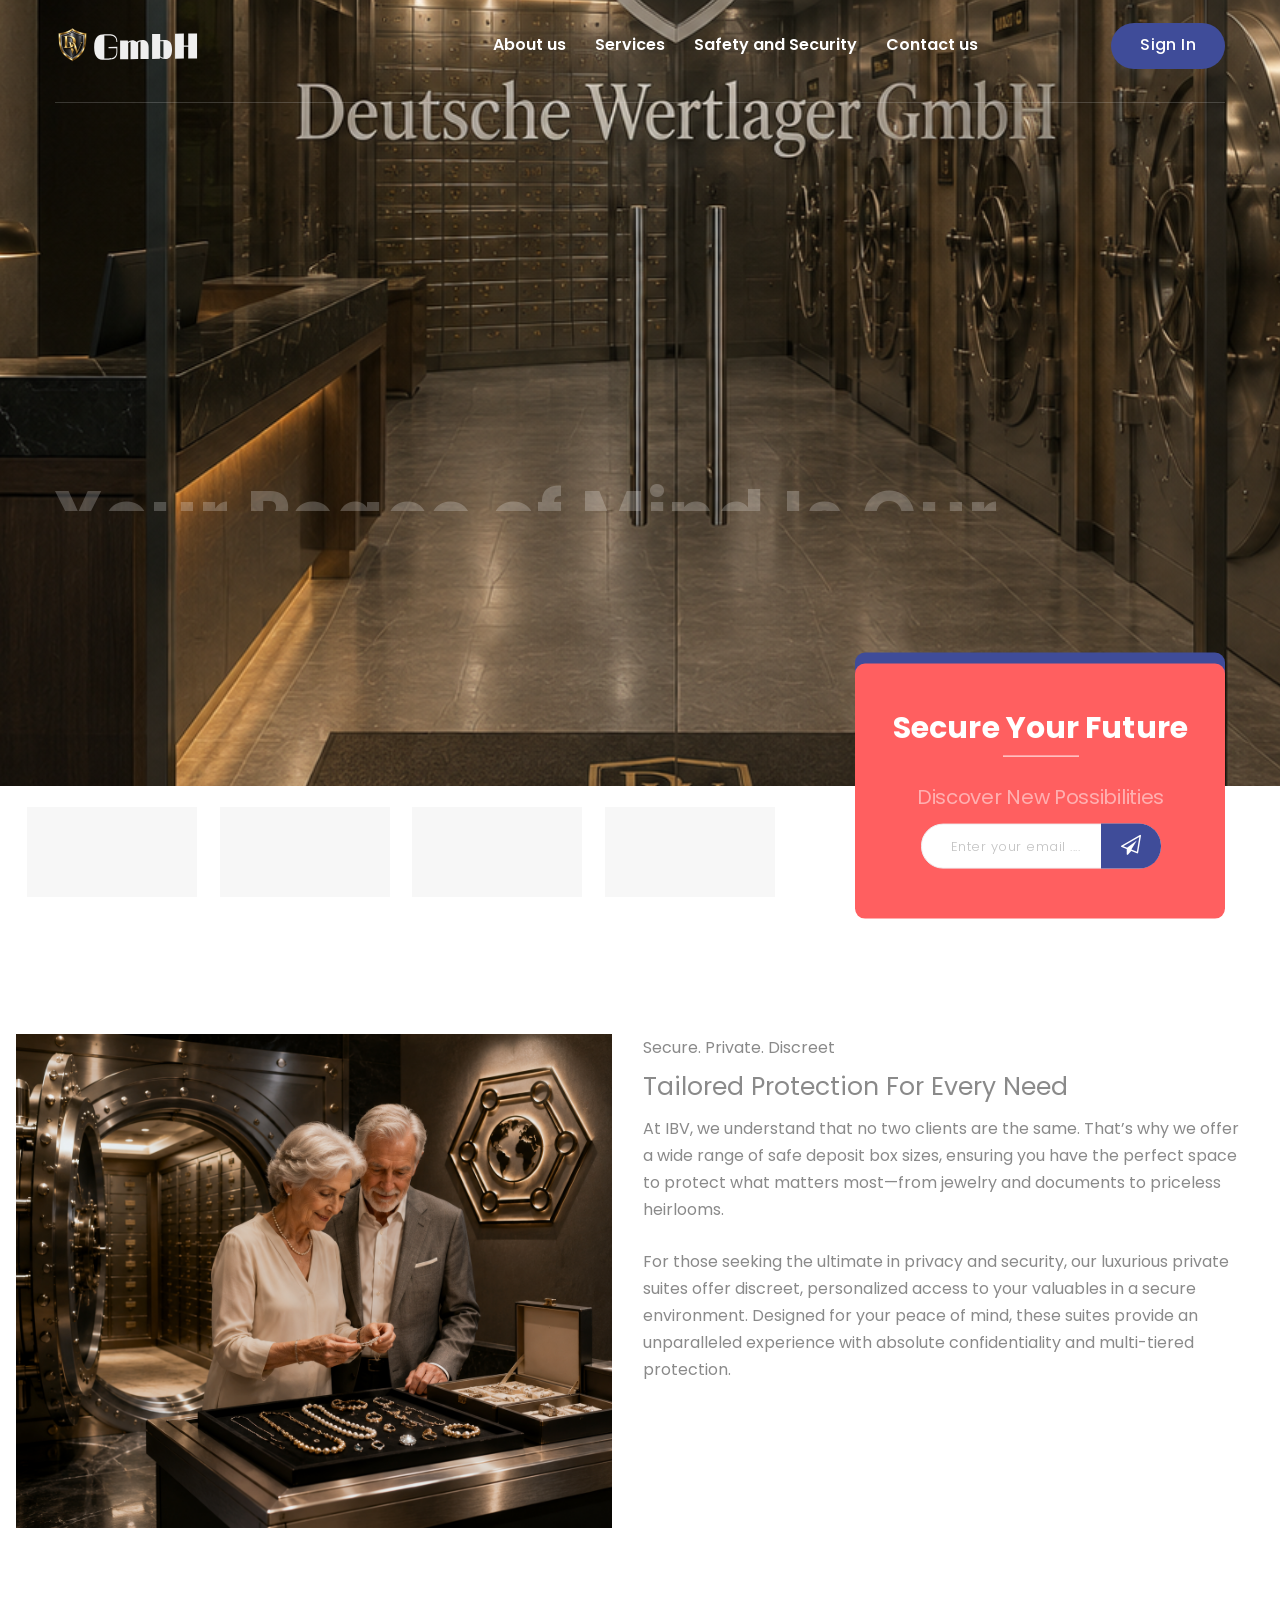
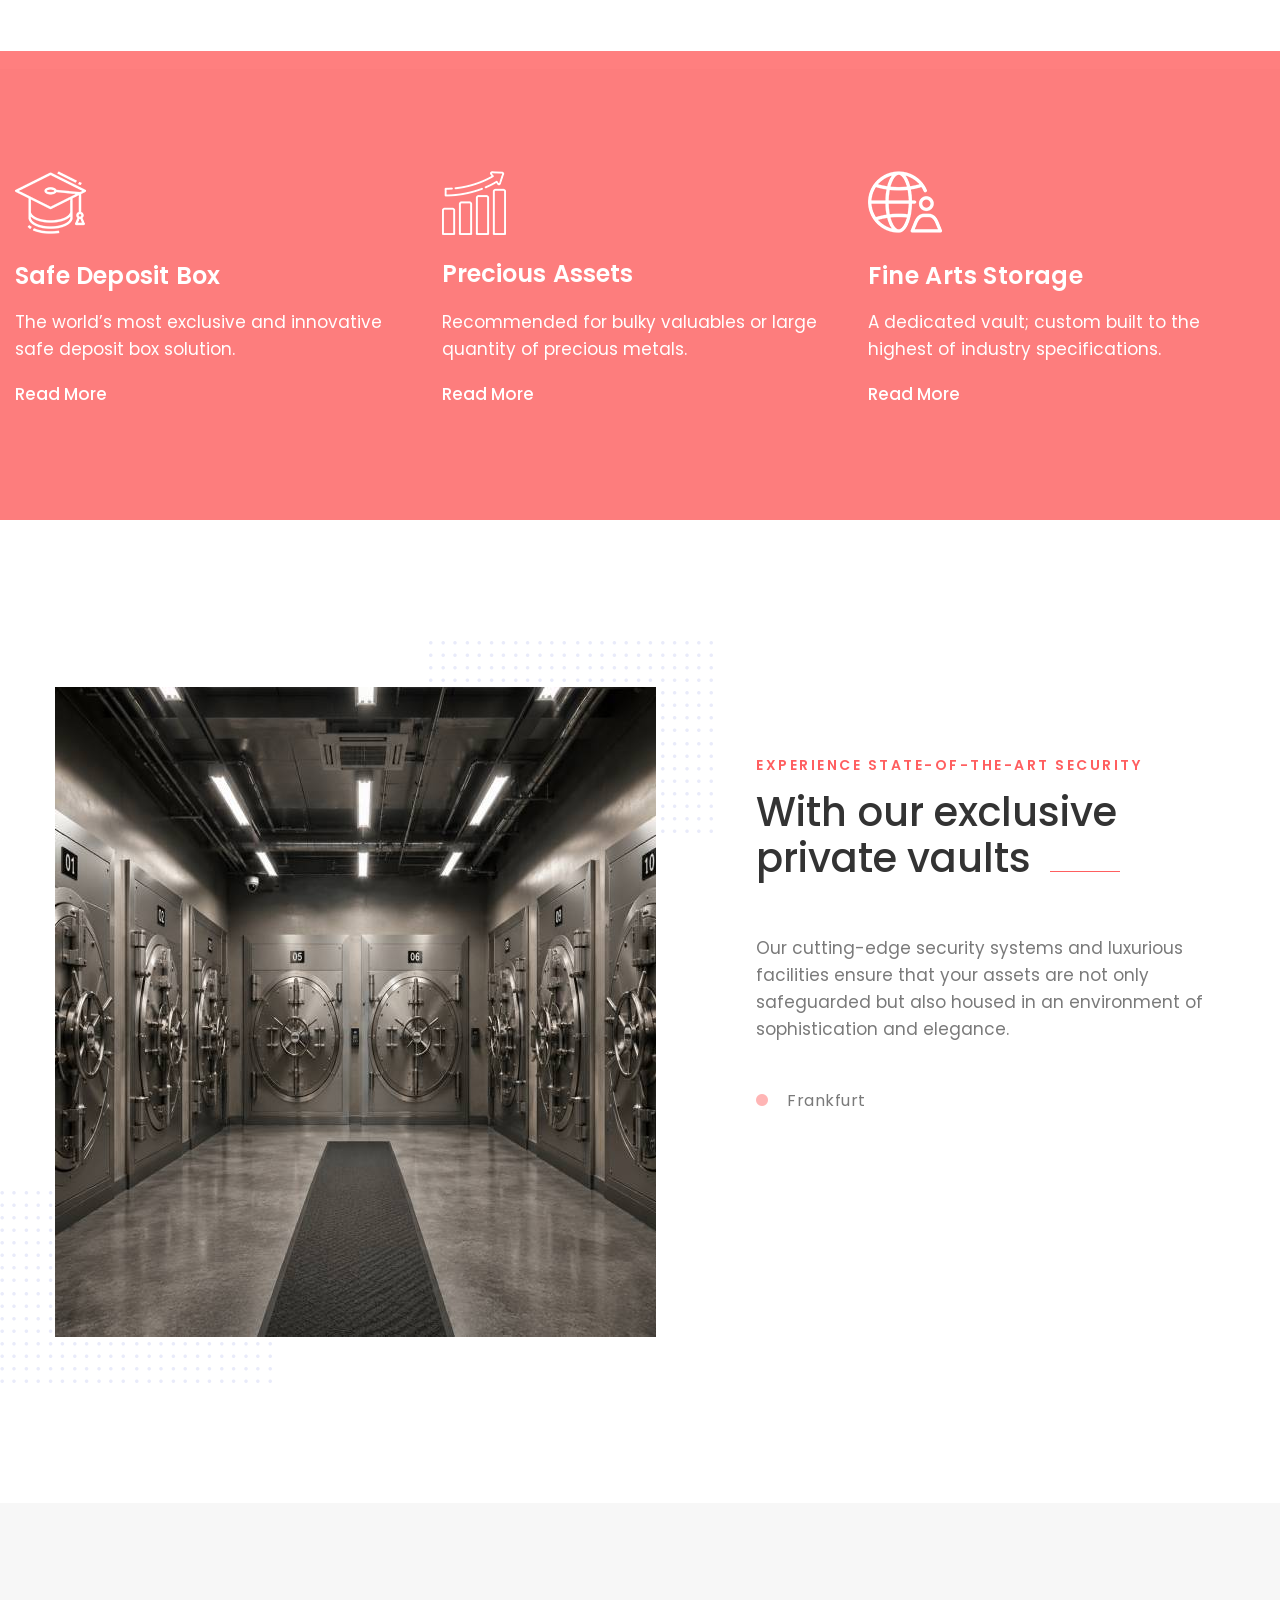
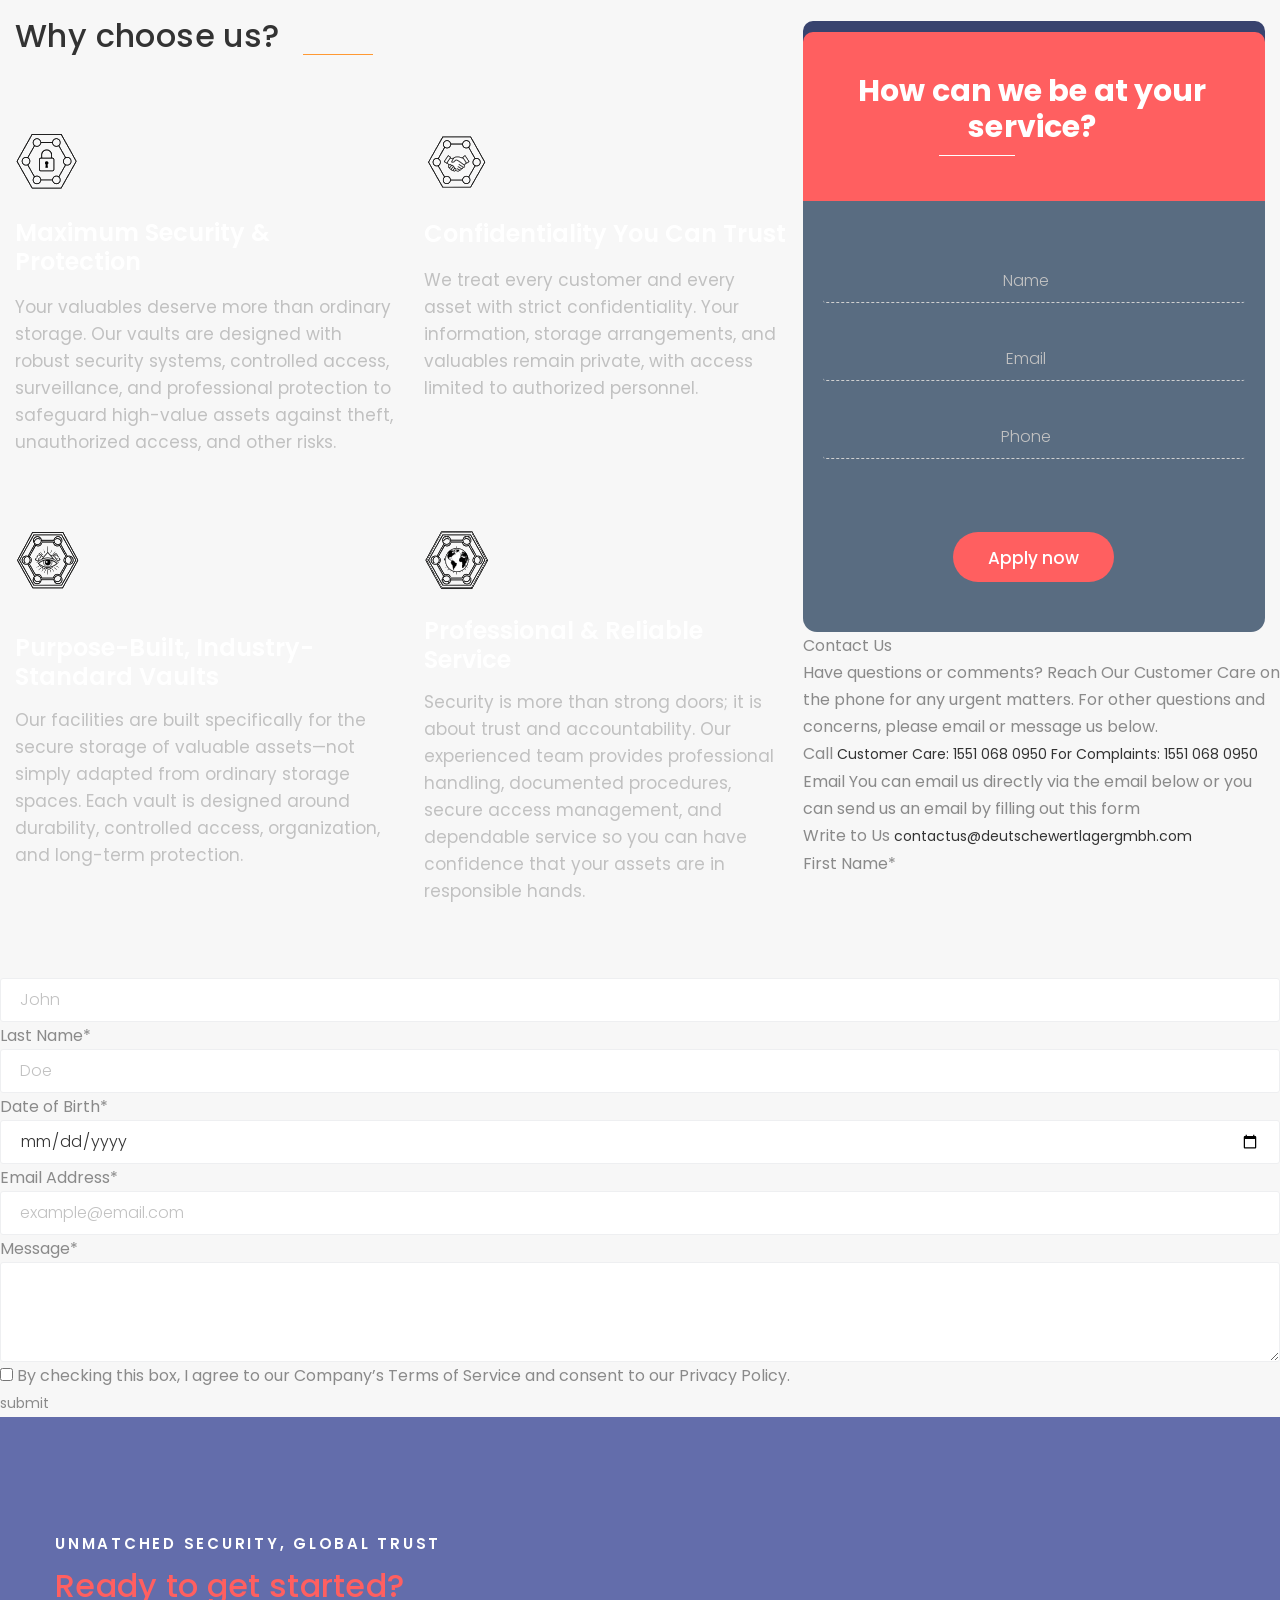
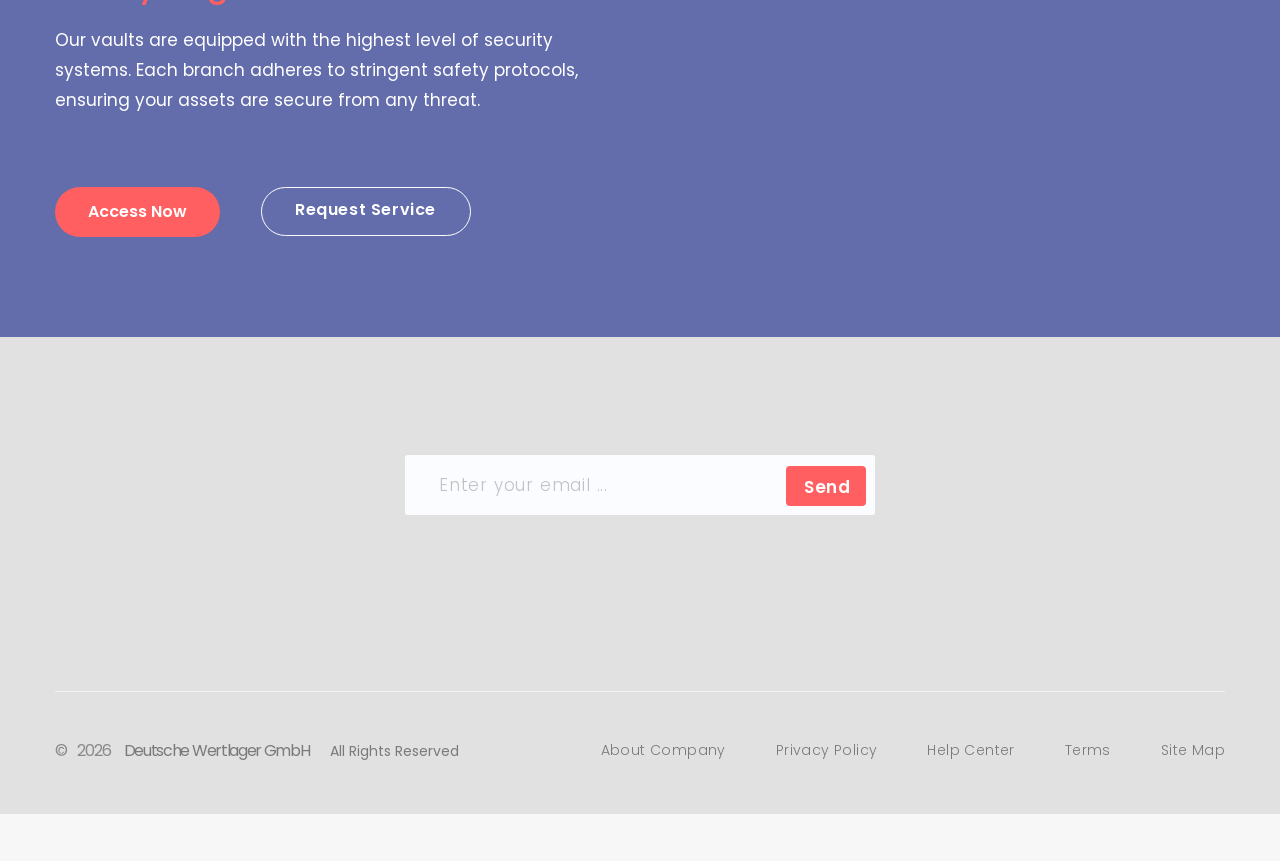
==== index.html @ e593ac98 "Update index.html" ====
<!DOCTYPE html>
<html lang="en">
<head>
    <meta charset="UTF-8">
    <title>Deutsche Wertlager GmbH</title>

    <!-- Mobile Specific Metas-->
    <meta name="viewport" content="width=device-width, initial-scale=1, maximum-scale=1">
    
    <!-- Bootstrap-->
    <link rel="stylesheet" href="stylesheet/bootstrap.css">

    <!-- Template Style-->
    <link rel="stylesheet" href="stylesheet/font-awesome.css"> 
    <link rel="stylesheet" href="stylesheet/animate.css">
    <link rel="stylesheet" href="stylesheet/style.css">
    <link rel="stylesheet" href="stylesheet/shortcodes.css">
    <link rel="stylesheet" href="stylesheet/jquery-fancybox.css">
    <link rel="stylesheet" href="stylesheet/responsive.css">
    <link rel="stylesheet" href="stylesheet/flexslider.css">
    <link rel="stylesheet" href="stylesheet/owl.theme.default.min.css">
    <link rel="stylesheet" href="stylesheet/owl.carousel.min.css">
    <link rel="stylesheet" href="stylesheet/jquery.mCustomScrollbar.min.css">
    
    <link href="icon/favicon.ico" rel="shortcut icon">
    <link rel="stylesheet" href="mine.css">
</head>
<body>
    <div id="loading-overlay">
        <div class="loader"></div>
    </div>
    <div class="wrap-header">
        <header class="header flat-header lh-header header-style1">
            <div class="site-header-inner">
                <div class="container">
                    <div id="logo" class="logo">
                        <a href="index.html"><img src="images/logo/02.png" alt="images"></a>
                    </div>
                    <div class="mobile-button"><span></span></div>
                    <div class="header-menu">
                        <nav id="main-nav" class="main-nav">
                            <ul class="menu">
                                <li><a href="#">About us</a>
                                </li>
                                <li><a href="#services" onclick="menuworks();">Services</a>
                                   
                                </li>
                                <li><a href="#safety" onclick="menuworks();">Safety and Security</a>
                                   
                                </li>
                                <li><a href="#contact" onclick="menuworks();">Contact us</a> 
                                </li>
                                <li style="display: none;"><a href="vault/">Sign in</a> 
                                </li>
                                <li class="nav-sing">
                                    <!-- <a class="sing-in" href="#">Sign In</a> -->
                                    <a class="sing-up" href="vault/" onclick="menuworks();">Sign In</a>
                                </li>
                            </ul>
                        </nav>
                    </div> 
                </div>
            </div>
        </header><!-- header -->
    </div><!-- wrap-header -->
    
    <section class="flat-slider style1 clearfix">
        <div class="rev_slider_wrapper fullwidthbanner-container" >
            <div id="rev-slider1" class="rev_slider fullwidthabanner">
                <ul>
                    <!-- Slide 1 -->
                    <li data-transition="random">
                        <!-- Main Image -->
                        <img src="images/header/02.png" alt="" data-bgposition="center center" data-no-retina>
                        <div class="overlay"></div>

                        <!-- Layers -->
                        <div class="tp-caption tp-resizeme education"
                        data-x="['left','left','left','center']" data-hoffset="['0','4','4','15']"
                        data-y="['middle','middle','middle','middle']" data-voffset="['-113','-80','-70','-70']"
                        data-fontsize="['70','70','50','30']"
                        data-lineheight="['90','90','70','50']"
                        data-width="full"
                        data-height="none"
                        data-whitespace="normal"
                        data-transform_idle="o:1;"
                        data-transform_in="y:[100%];z:0;rX:0deg;rY:0;rZ:0;sX:1;sY:1;skX:0;skY:0;opacity:0;s:2000;e:Power4.easeInOut;" 
                        data-transform_out="y:[100%];s:1000;e:Power2.easeInOut;s:1000;e:Power2.easeInOut;"
                        data-mask_in="x:0px;y:[100%];" 
                        data-mask_out="x:inherit;y:inherit;" 
                        data-start="1000" 
                        data-splitin="none" 
                        data-splitout="none" 
                        data-responsive_offset="on"> <div class="education-text text-white">Your Peace of Mind Is Our Priority</div> </div>

                        <div class="tp-caption tp-resizeme text-white complete text-edukin"
                        data-x="['left','left','left','center']" data-hoffset="['0','4','4','15']"
                        data-y="['middle','middle','middle','middle']" data-voffset="['-22','-5','-10','-10']"
                        data-fontsize="['17','17','15','14']"
                        data-lineheight="['30','30','26','22']"
                        data-width="full"
                        data-height="none"
                        data-whitespace="normal"
                        data-transform_idle="o:1;"
                        data-transform_in="y:[100%];z:0;rX:0deg;rY:0;rZ:0;sX:1;sY:1;skX:0;skY:0;opacity:0;s:2000;e:Power4.easeInOut;" 
                        data-transform_out="y:[100%];s:1000;e:Power2.easeInOut;s:1000;e:Power2.easeInOut;" 
                        data-mask_in="x:0px;y:[100%];" 
                        data-mask_out="x:inherit;y:inherit;" 
                        data-start="1000" 
                        data-splitin="none" 
                        data-splitout="none" 
                        data-responsive_offset="on" 
                        data-paddingright="['550','155','50','2']" ></div>

                        <div class="tp-caption"
                        data-x="['left','left','left','center']" data-hoffset="['0','4','4','15']"
                        data-y="['middle','middle','middle','middle']" data-voffset="['88','80','60','70']"
                        data-width="full"
                        data-height="none"
                        data-whitespace="normal"
                        data-transform_idle="o:1;"
                        data-transform_in="y:[100%];z:0;rX:0deg;rY:0;rZ:0;sX:1;sY:1;skX:0;skY:0;opacity:0;s:2000;e:Power4.easeInOut;" 
                        data-transform_out="y:[100%];s:1000;e:Power2.easeInOut;s:1000;e:Power2.easeInOut;" 
                        data-mask_in="x:0px;y:[100%];" 
                        data-mask_out="x:inherit;y:inherit;" 
                        data-start="1000" 
                        data-splitin="none" 
                        data-splitout="none" 
                        data-responsive_offset="on" 
                        data-paddingtop= "['50','50','50','50']"
                        data-paddingbottom= "['50','50','50','50']"> <a href="vault/" class="btn btn-styl1">Enquire now</a>
                         
                        </div>

                        <div class="tp-caption sl-address"
                            data-x="['left','left','left','center']" data-hoffset="['0','4','4','15']"
                            data-y="['middle','middle','middle','middle']" data-voffset="['325','280','250','200']"
                            data-width="full"
                            data-height="none"
                            data-whitespace="normal"
                            data-transform_idle="o:1;"
                            data-transform_in="y:[100%];z:0;rX:0deg;rY:0;rZ:0;sX:1;sY:1;skX:0;skY:0;opacity:0;s:2000;e:Power4.easeInOut;" 
                            data-transform_out="y:[100%];s:1000;e:Power2.easeInOut;s:1000;e:Power2.easeInOut;" 
                            data-mask_in="x:0px;y:[100%];" 
                            data-mask_out="x:inherit;y:inherit;" 
                            data-start="1000" 
                            data-splitin="none" 
                            data-splitout="none" 
                            data-responsive_offset="on" 
                            data-paddingtop= "['50','50','50','50']"
                            data-paddingbottom= "['50','50','50','50']"> 
                            <a href="vault/" class="text-white sl-phone"><i class="fa fa-phone" aria-hidden="true"></i> +49 155 1068 0950 </a><a href="#" class="text-white sl-email"><i class="fa fa-envelope" aria-hidden="true"></i> contactus@deutschewertlagergmbh.com</a>
                        </div>
                    </li>

                    <!-- Slide 2 -->
                    <li data-transition="random">
                        <!-- Main Image -->
                        <img src="images/header/03.png" alt="" data-bgposition="center center" data-no-retina>
                        <div class="overlay"></div>

                        <!-- Layers -->

                        <div class="tp-caption tp-resizeme education"
                        data-x="['left','left','left','center']" data-hoffset="['0','4','4','15']"
                        data-y="['middle','middle','middle','middle']" data-voffset="['-113','-80','-70','-70']"
                        data-fontsize="['70','70','50','30']"
                        data-lineheight="['90','90','70','50']"
                        data-width="full"
                        data-height="none"
                        data-whitespace="normal"
                        data-transform_idle="o:1;"
                        data-transform_in="y:[100%];z:0;rX:0deg;rY:0;rZ:0;sX:1;sY:1;skX:0;skY:0;opacity:0;s:2000;e:Power4.easeInOut;" 
                        data-transform_out="y:[100%];s:1000;e:Power2.easeInOut;s:1000;e:Power2.easeInOut;"
                        data-mask_in="x:0px;y:[100%];" 
                        data-mask_out="x:inherit;y:inherit;" 
                        data-start="1000" 
                        data-splitin="none" 
                        data-splitout="none" 
                        data-responsive_offset="on"> <div class="education-text text-white">The Diamond Class of Safe Depository Services</div> </div>

                        <div class="tp-caption tp-resizeme text-white complete text-edukin"
                        data-x="['left','left','left','center']" data-hoffset="['0','4','4','15']"
                        data-y="['middle','middle','middle','middle']" data-voffset="['-22','-5','-10','-10']"
                        data-fontsize="['17','17','15','14']"
                        data-lineheight="['30','30','26','22']"
                        data-width="full"
                        data-height="none"
                        data-whitespace="normal"
                        data-transform_idle="o:1;"
                        data-transform_in="y:[100%];z:0;rX:0deg;rY:0;rZ:0;sX:1;sY:1;skX:0;skY:0;opacity:0;s:2000;e:Power4.easeInOut;" 
                        data-transform_out="y:[100%];s:1000;e:Power2.easeInOut;s:1000;e:Power2.easeInOut;" 
                        data-mask_in="x:0px;y:[100%];" 
                        data-mask_out="x:inherit;y:inherit;" 
                        data-start="1000" 
                        data-splitin="none" 
                        data-splitout="none" 
                        data-responsive_offset="on" 
                        data-paddingright="['550','155','50','2']" >     </div>

                        <div class="tp-caption"
                        data-x="['left','left','left','center']" data-hoffset="['0','4','4','15']"
                        data-y="['middle','middle','middle','middle']" data-voffset="['88','80','60','70']"
                        data-width="full"
                        data-height="none"
                        data-whitespace="normal"
                        data-transform_idle="o:1;"
                        data-transform_in="y:[100%];z:0;rX:0deg;rY:0;rZ:0;sX:1;sY:1;skX:0;skY:0;opacity:0;s:2000;e:Power4.easeInOut;" 
                        data-transform_out="y:[100%];s:1000;e:Power2.easeInOut;s:1000;e:Power2.easeInOut;" 
                        data-mask_in="x:0px;y:[100%];" 
                        data-mask_out="x:inherit;y:inherit;" 
                        data-start="1000" 
                        data-splitin="none" 
                        data-splitout="none" 
                        data-responsive_offset="on" 
                        data-paddingtop= "['50','50','50','50']"
                        data-paddingbottom= "['50','50','50','50']"> <a href="vault/" class="btn btn-styl1">Read More</a> 
                        <!-- <a href="#" class="btn btn-styl2"><i class="fa fa-play" aria-hidden="true"></i></a> -->
                    </div>

                        <div class="tp-caption sl-address"
                        data-x="['left','left','left','center']" data-hoffset="['0','4','4','15']"
                        data-y="['middle','middle','middle','middle']" data-voffset="['325','280','250','200']"
                        data-width="full"
                        data-height="none"
                        data-whitespace="normal"
                        data-transform_idle="o:1;"
                        data-transform_in="y:[100%];z:0;rX:0deg;rY:0;rZ:0;sX:1;sY:1;skX:0;skY:0;opacity:0;s:2000;e:Power4.easeInOut;" 
                        data-transform_out="y:[100%];s:1000;e:Power2.easeInOut;s:1000;e:Power2.easeInOut;" 
                        data-mask_in="x:0px;y:[100%];" 
                        data-mask_out="x:inherit;y:inherit;" 
                        data-start="1000" 
                        data-splitin="none" 
                        data-splitout="none" 
                        data-responsive_offset="on" 
                        data-paddingtop= "['50','50','50','50']"
                        data-paddingbottom= "['50','50','50','50']"> <a href="#" class="text-white sl-phone"><i class="fa fa-phone" aria-hidden="true"></i> +91 254 785 587</a><a href="#" class="text-white sl-email"><i class="fa fa-envelope" aria-hidden="true"></i> contactus@deutschewertlagergmbh.com</a></div>
                    </li>
                </ul>
            </div>
        </div> 
    </section><!-- flat-slider -->
    <section class="partner-clients partner-clients-style1"> 
        <div class="container">
            <div class="row">
                <div class="col-lg-8 col-md-12">
                    <div class="slide-client owl-carousel" data-auto="false" data-item="4" data-nav="false" data-dots="false" data-gap="0">
                        <ul>
                            <li><img src="images/home1/01.png" alt="images"></li>
                        </ul>
                        <ul>
                            <li><img src="images/home1/02.png" alt="images"></li>
                        </ul>
                        <ul>
                            <li><img src="images/home1/03.png" alt="images"></li>
                        </ul>
                        <ul>
                            <li><img src="images/home1/04.png" alt="images"></li>
                        </ul>
                    </div>
                </div>
                <div class="col-lg-4 col-md-12">
                    <div class="iconbox-style1">
                        <div class="apply-admission">
                            <div class="apply-admission-wrap type2 bd-type1">
                                <div class="apply-admission-inner">
                                    <h2 class="title text-center">
                                        <span>Secure Your Future</span>
                                    </h2>
                                    <div class="caption text-center">
                                        Discover New Possibilities
                                    </div>
                                    <div class="apply-sent apply-sent-style1">
                                        <form action="#" class="form-sent">
                                            <input type="text" placeholder="Enter your email ....">
                                            <button class="sent-button bg-cl3f4c99">
                                                <i class="fa fa-paper-plane-o" aria-hidden="true"></i>
                                            </button>
                                        </form>
                                    </div>
                                </div>
                            </div>
                        </div>
                    </div>
                </div>
            </div>
        </div>
    </section><!-- partner-clients -->

    <!-- GOD SECTION 1 -->
    <section class="online-courses online-courses-style1" id="services">
        <div class="clxHolder">
            <div class="twoBX" id="idimg_1">
                <span></span>
            </div>

            <div class="twoBX">
                <div id="twoID_1">
                    <span>Secure. Private. Discreet</span>
                </div>
                <div id="twoID_2">
                    <span>Tailored Protection For Every Need</span>
                </div>
                <div id="twoID_3">
                    <p>
                        At IBV, we understand that no two clients are the same. That’s why we offer a wide range of safe deposit box sizes, ensuring you have the perfect space to protect what matters most—from jewelry and documents to priceless heirlooms.
                    </p>

                    <p>
                        For those seeking the ultimate in privacy and security, our luxurious private suites offer discreet, personalized access to your valuables in a secure environment. Designed for your peace of mind, these suites provide an unparalleled experience with absolute confidentiality and multi-tiered protection.
                    </p>
                </div>
                
            </div>
        </div>

    </section>
    
    
    <!-- online-courses -->
    <section class="flat-services style1 parallax parallax1 clearfix">
        <div class="section-overlay"></div>
        <div class="container-fluid">
            <div class="row">
                <div class="col-lg-4">
                    <div class="services-content-box themesflat-content-box" data-padding="0% 30% 0% 0%" data-mobipadding="0% 0% 0% 0%" data-smobipadding="0% 0% 0% 0%">
                        <div class="flat-imagebox imagebox-services style1">
                            <div class="imagebox-content">
                                <img src="images/home1/13.png" alt="images">
                                <h5 class="text-one text-white">Safe Deposit Box</h5>
                                <p class="text-white">
                                    The world’s most exclusive and innovative safe deposit box solution.
                                </p>
                                <div class="read-more">
                                    <a href="vault/">Read More</a>
                                </div>
                            </div>
                        </div>
                    </div>
                </div>
                <div class="col-lg-4">
                    <div class="services-content-box themesflat-content-box" data-padding="0% 15% 0% 16%" data-mobipadding="0% 0% 0% 0%" data-smobipadding="0% 0% 0% 0%">
                        <div class="flat-imagebox imagebox-services style1">
                            <div class="imagebox-content">
                                <img src="images/home1/14.png" alt="images">
                                <h5 class="text-two text-white">Precious Assets</h5>
                                <p class="text-white">
                                    Recommended for bulky valuables or large quantity of precious metals.
                                </p>
                                <div class="read-more">
                                    <a href="vault/">Read More</a>
                                </div>
                            </div>
                        </div>
                    </div>
                </div>
                <div class="col-lg-4">
                    <div class="services-content-box themesflat-content-box" data-padding="0% 0% 0% 30.5%" data-mobipadding="0% 0% 0% 0%" data-smobipadding="0% 0% 0% 0%">
                        <div class="flat-imagebox imagebox-services style1">
                            <div class="imagebox-content">
                                <img src="images/home1/15.png" alt="images">
                                <h5 class="text-three text-white">Fine Arts Storage</h5>
                                <p class="text-white">
                                    A dedicated vault; custom built to the highest of industry specifications.
                                </p>
                                <div class="read-more">
                                    <a href="vault/">Read More</a>
                                </div>
                            </div>
                        </div>
                    </div>
                </div>
            </div>
        </div>
    </section><!-- flat-services -->
    <section class="flat-introduce flat-introduce-style1 clearfix">
        <div class="container">
            <div class="col-left">
                <div class="videobox">
                    <a class="">
                        <img src="images/home1/5.jpg" alt="images">
                    </a>
                    <div class="elip-top">
                        <img src="images/home1/42.png" alt="images">
                    </div>
                    <div class="elip-bottom">
                        <img src="images/home1/42.png" alt="images">
                    </div>
                </div>
            </div>
            <div class="col-right" id="safety">
                <div class="content-introduce content-introduce-style1">
                    <div class="title-section">
                        <p class="sub-title lt-sp25">Experience State-of-the-art Security</p>
                        <div class="flat-title larger heading-type1">With our exclusive private vaults</div>
                    </div>
                    <div class="content-introduce-inner">
                        <p>
                            Our cutting-edge security systems and luxurious facilities ensure that your assets are not only 
                            safeguarded but also housed in an environment of sophistication and elegance.
                        </p>
                        <div class="content-list">
                            <ul>
                                <li>
                                    <span class="text">
                                        Frankfurt
                                    </span>
                                </li>
                                </li>
                            </ul>
                        </div>
                    </div>
                </div>
            </div>
        </div>
    </section><!-- flat-introduce -->
    <section class="flat-benefit style1 clearfix" id="sec1" style="background-color: #333333;">
        <div class="container-fluid">
            <div class="col-benefit-left">
                <div class="wrap-inconbox-benefit">
                    <div class="title-section">
                        <div class="flat-title small heading-type2 text-black">Why choose us?</div>
                    </div>
                    <div class="iconbox-benefit iconbox-benefit-style1">
                        <div class="row">
                            <div class="col-lg-6 col-md-6 col-sm-6 col-sx-12">
                                <div class="themesflat-content-box" data-padding="0% 4% 0% 0%" data-sdesktoppadding="0% 0% 0% 0%" data-ssdesktoppadding="0% 0% 0% 0%"data-mobipadding="0% 0% 0% 0%" data-smobipadding="0% 0% 0% 0%">
                                    <div class="iconbox">
                                        <div class="iconbox-icon">
                                            <img src="images/home1/18.png" alt="images">
                                        </div>
                                        <div class="iconbox-content img-one">
                                            <h3>
                                                <a href="#">Maximum Security & Protection</a>
                                            </h3>
                                            <p>
                                                Your valuables deserve more than ordinary storage. Our vaults are 
                                                designed with robust security systems, controlled access, surveillance, 
                                                and professional protection to safeguard high-value assets against theft, 
                                                unauthorized access, and other risks.
                                            </p>
                                        </div>
                                    </div>
                                </div>
                            </div>
                            <div class="col-lg-6 col-md-6 col-sm-6 col-sx-12">
                                <div class="themesflat-content-box" data-padding="0% 4% 0% 0%" data-sdesktoppadding="0% 15px 0% 0%" data-ssdesktoppadding="0% 15px 0% 0%"data-mobipadding="0% 0% 0% 0%" data-smobipadding="0% 0% 0% 0%">
                                    <div class="iconbox">
                                        <div class="iconbox-icon">
                                            <img src="images/home1/19.png" alt="images">
                                        </div>
                                        <div class="iconbox-content img-two">
                                            <h3>
                                                <a href="#">Confidentiality You Can Trust</a>
                                            </h3>
                                            <p>
                                                We treat every customer and every asset with strict confidentiality. Your information, storage arrangements, and valuables remain private, with access limited to authorized personnel.
                                            </p>
                                        </div>
                                    </div>
                                </div>
                            </div>
                            <div class="col-lg-6 col-md-6 col-sm-6 col-sx-12">
                                <div class="themesflat-content-box" data-padding="0% 4% 0% 0%" data-sdesktoppadding="0% 0% 0% 0%" data-ssdesktoppadding="0% 0% 0% 0%"data-mobipadding="0% 0% 0% 0%" data-smobipadding="0% 0% 0% 0%">
                                    <div class="iconbox">
                                        <div class="iconbox-icon">
                                            <img src="images/home1/20.png" alt="images">
                                        </div>
                                        <div class="iconbox-content img-three">
                                            <h3>
                                                <a href="#">Purpose-Built, Industry-Standard Vaults</a>
                                            </h3>
                                            <p>
                                                Our facilities are built specifically for the secure storage of valuable assets—not simply adapted from ordinary storage spaces. Each vault is designed around durability, controlled access, organization, and long-term protection.
                                            </p>
                                        </div>
                                    </div>
                                </div>
                            </div>
                            <div class="col-lg-6 col-md-6 col-sm-6 col-sx-12">
                                <div class="themesflat-content-box" data-padding="0% 4% 0% 0%" data-sdesktoppadding="0% 15px 0% 0%" data-ssdesktoppadding="0% 15px 0% 0%"data-mobipadding="0% 0% 0% 0%" data-smobipadding="0% 0% 0% 0%">
                                    <div class="iconbox">
                                        <div class="iconbox-icon">
                                            <img src="images/home1/21.png" alt="images">
                                        </div>
                                        <div class="iconbox-content img-four">
                                            <h3>
                                                <a href="#">Professional & Reliable Service</a>
                                            </h3>
                                            <p>
                                                Security is more than strong doors; it is about trust and accountability. Our experienced team provides professional handling, documented procedures, secure access management, and dependable service so you can have confidence that your assets are in responsible hands.
                                            </p>
                                        </div>
                                    </div>
                                </div>
                            </div>
                        </div>
                    </div>
                </div>
            </div>
            <div class="col-benefit-right">
               
                <div class="apply-admission bg-apply-type1">
                    <div class="apply-admission-wrap type3 bd-type2">
                        <div class="apply-admission-inner">
                            <h2 class="title text-center">
                                <span>How can we be at your service?</span>
                            </h2>
                        </div>
                    </div>
                    <div class="form-apply">
                        <div class="section-overlay183251"></div>
                        <form action="#" class="apply-now">
                            <ul>
                                <li><input type="search" placeholder="Name"></li>
                                <li><input type="search" placeholder="Email"></li>
                                <li><input type="search" placeholder="Phone"></li>
                            </ul>
                            <div class="btn-50 hv-border text-center">
                                <button class="btn bg-clff5f60">
                                    Apply now
                                </button>
                            </div>
                        </form>  
                    </div>
                </div>
            </div>
        </div>


   <br><br>
   <section id="contact">
        <div id="contact_section" class="mont_font">
            <div class="csBX2">
            <div class="contactHolder">
                <div class="ccSectionTitle">
                    <span>Contact Us</span>
                </div>
                <div id="contact_description">
                    <span>
                        Have questions or comments? Reach Our Customer Care on the phone for 
                        any urgent matters. For other questions and concerns, please email or 
                        message us below.
                    </span>
                </div>
                <div id="contact_call">
                    <span class="ccbldTXT">
                        Call
                    </span>
                    <span>
                        <a href="tel:+4915510680950">
                            Customer Care: 1551 068 0950
                        </a>
                    </span>
                    <span>
                        <a href="tel:+4915510680950">
                            For Complaints: 1551 068 0950
                        </a>
                    </span>
                    <br>
                    <span class="ccbldTXT">
                        Email
                    </span>
                    <span>
                        You can email us directly via the email below or you can 
                        send us an email by filling out this form
                    </span>
                    <br>
                    <span class="ccbldTXT">
                        Write to Us
                    </span>
                    <span>
                        <a href="mailto:contactus@deutschewertlagergmbh.com">
                            contactus@deutschewertlagergmbh.com
                        </a>
                    </span>

                </div>
            </div>
                
            </div>
            <div class="csBX2">
                <div class="contactHolder">
                    <div class="chBX">
                        <div class="inputBX">
                            <label for="fname">First Name*</label>
                            <input type="text" placeholder="John">
                        </div>
                        <div class="inputBX" id="ln">
                            <label for="fname">Last Name*</label>
                            <input type="text" placeholder="Doe">
                        </div>
                    </div>

                    <div class="chBX">
                            <label for="dob">Date of Birth*</label>
                            <input type="date" placeholder="mm/dd/yyyy">
                    </div>

                    <div class="chBX">
                            <label for="fname">Email Address*</label>
                            <input type="email" placeholder="example@email.com">
                    </div>

                    <div class="chBX">
                            <label for="fname">Message*</label>
                            <textarea id="guideContainer-rootPanel-panel_894806121-guidetextbox___widget" autocomplete="off" name="guideContainer-rootPanel-panel_894806121-guidetextbox___jqName" style="position: relative;" placeholder="" aria-describedby="guideContainer-rootPanel-panel_894806121-guidetextbox___widget_desc" tabindex="0" aria-label="Message*" aria-required="true" aria-multiline="true"></textarea>
                    </div>

                    <div class="checkboxx">
                        <input type="checkbox">
                        <span id="chckbx">
                            By checking this box, I agree to our Company’s 
                            Terms of Service and consent to our
                            Privacy Policy.
                        </span>
                    </div>

                    <div class="chBX">
                        <a class="chBXBTN">submit</a>
                    </div>  

                    
                </div>
            </div>
        </div>
     </section>

    <section class="quick-link quick-link-style1 parallax parallax2">
        <div class="section-overlay"></div>
        <div class="container">
            <div class="row">
                <div class="col-lg-7">
                    <div class="wrap-link-left">
                        <div class="caption lt-sp275">
                            Unmatched Security, Global Trust
                        </div>
                        <div class="heading-lf lt-sp03">
                            Ready to get started?
                        </div>
                        <p>
                            Our vaults are equipped with the highest level of security systems. Each branch adheres to stringent safety protocols, ensuring your assets are secure from any threat.
                        </p>
                        <div class="btn-apply-link">
                            <ul>
                                <li>
                                    <a class="btn btn-apply bg-clff5f60" href="vault/">Access now</a>
                                </li>
                                <li>
                                    <a class="btn btn-request lt-sp06" href="vault/">Request Service</a>
                                </li>
                            </ul>
                        </div>
                    </div>
                </div>
            </div>
        </div>
    </section><!-- quick-link -->
    <footer id="footer" class="footer-type1">
        <div class="form-send-email">
            <div class="container">                
                <form action="#" class="form-send">
                    <input type="search" placeholder="Enter your email ...">
                    <button class="btn send-button bg-clff5f60">
                        Send
                    </button>
                </form>                
            </div>
        </div>
        <div id="footer-widget">
            <div class="container">
               
            </div>
        </div>
        <div id="bottom" class="bottom-type1 clearfix has-spacer">
            <div id="bottom-bar-inner" class="container">
                <div class="bottom-bar-inner-wrap">
                    <div class="bottom-bar-content">
                        <div id="copyright">
                            © 
                            <span class="text-year">
                                2026
                            </span>
                            <span class="text-name">
                                Deutsche Wertlager GmbH
                            </span>
                            <span class="license">
                                <a href="#">All Rights Reserved</a>
                            </span>
                        </div>
                    </div>
                    <div class="bottom-bar-menu">
                        <ul class="bottom-nav">
                            <li class="menu-item"><a href="#">About Company</a></li>
                            <li class="menu-item"><a href="#">Privacy Policy</a></li>
                            <li class="menu-item"><a href="#">Help Center</a></li>
                            <li class="menu-item"><a href="#">Terms</a></li>
                            <li class="menu-item"><a href="#">Site Map</a></li>
                        </ul>
                    </div>
                </div>
            </div>
        </div>
        <a id="scroll-top" class="show"></a>
    </footer><!-- footer -->
    
    <script src="javascript/jquery.min.js"></script>
    <script src="javascript/rev-slider.js"></script>
    <script src="javascript/plugins.js"></script>
    <script src="javascript/jquery-countTo.js"></script>
    <script src="javascript/jquery-ui.js"></script>
    <script src="javascript/jquery-fancybox.js"></script>
    <script src="javascript/flex-slider.min.js"></script>
    <script src="javascript/scroll-img.js"></script>
    <script src="javascript/owl.carousel.min.js"></script>
    <script src="javascript/jquery.mCustomScrollbar.concat.min.js"></script>
    <script src="javascript/parallax.js"></script>
    <script src="javascript/jquery-isotope.js"></script>
    <script src="javascript/equalize.min.js"></script>
    <script src="javascript/main.js"></script>
    <script src="mine.js"></script>

    <!-- slider -->
    <script src="rev-slider/js/jquery.themepunch.tools.min.js"></script>
    <script src="rev-slider/js/jquery.themepunch.revolution.min.js"></script>

    <!-- Load Extensions only on Local File Systems ! The following part can be removed on Server for On Demand Loading -->
    <script src="rev-slider/js/extensions/extensionsrevolution.extension.actions.min.js"></script>
    <script src="rev-slider/js/extensions/extensionsrevolution.extension.carousel.min.js"></script>
    <script src="rev-slider/js/extensions/extensionsrevolution.extension.kenburn.min.js"></script>
    <script src="rev-slider/js/extensions/extensionsrevolution.extension.layeranimation.min.js"></script>
    <script src="rev-slider/js/extensions/extensionsrevolution.extension.migration.min.js"></script>
    <script src="rev-slider/js/extensions/extensionsrevolution.extension.navigation.min.js"></script>
    <script src="rev-slider/js/extensions/extensionsrevolution.extension.parallax.min.js"></script>
    <script src="rev-slider/js/extensions/extensionsrevolution.extension.slideanims.min.js"></script>
    <script src="rev-slider/js/extensions/extensionsrevolution.extension.video.min.js"></script>

</body>
</html>
---- stylesheet/style.css ----
/**
* hover
* button
* mobile-button
* mobile navigation
* box-shadow
* pd
* mg
* letter-spacing
* bg-color
* color
* overlay
* loading-overlay
* parallax
* header
* top-bar
* flat-slider
* menu
* sub-menu
* blog
* footer
* bottom
* blog-single
* home1
* home2
* home3
* home4
* home5
* about
* course-list
* course-grid
* course-single
*/

@import url('https://fonts.googleapis.com/css?family=Poppins:100,100i,200,200i,300,300i,400,400i,500,500i,600,600i,700,700i,800,800i,900,900i');
@import url('font-awesome.css');
@font-face {
  font-family: 'icomoon';
  src:  url('../fonts/icomoon.eot?rn6xjl');
  src:  url('../fonts/icomoon.eot?rn6xjl#iefix') format('embedded-opentype'),
    url('../fonts/icomoon.ttf?rn6xjl') format('truetype'),
    url('../fonts/icomoon.woff?rn6xjl') format('woff'),
    url('../fonts/icomoon.svg?rn6xjl#icomoon') format('svg');
  font-weight: normal;
  font-style: normal;
}

[class^="icon-"], [class*=" icon-"] {
  /* use !important to prevent issues with browser extensions that change fonts */
  font-family: 'icomoon' !important;
  speak: none;
  font-style: normal;
  font-weight: normal;
  font-variant: normal;
  text-transform: none;
  line-height: 1;

  /* Better Font Rendering =========== */
  -webkit-font-smoothing: antialiased;
  -moz-osx-font-smoothing: grayscale;
}

.icon-icons8-list-filled-480:before {
  content: "\e90f";
}
.icon-icons8-grid-view-480:before {
  content: "\e910";
}
.icon-space-shuttle:before {
  content: "\e900";
}
.icon-social-sciences-faculty:before {
  content: "\e901";
}
.icon-rising:before {
  content: "\e902";
}
.icon-instruction:before {
  content: "\e903";
}
.icon-graduation-hat:before {
  content: "\e904";
}
.icon-certificate:before {
  content: "\e905";
}
.icon-icons8-delete-100:before {
  content: "\e906";
}
.icon-agreement:before {
  content: "\e907";
}
.icon-right-arrow:before {
  content: "\e908";
}
.icon-left-arrow:before {
  content: "\e909";
}
.icon-link:before {
  content: "\e90a";
}
.icon-icons8-planner-100:before {
  content: "\e90b";
}
.icon-icons8-stopwatch-100:before {
  content: "\e90c";
}
.icon-icons8-get-quote-filled-100:before {
  content: "\e90d";
}
.icon-icons8-marker-100:before {
  content: "\e90e";
}

/* Reset
-------------------------------------------------------------- */
html {
overflow-y: scroll;
-webkit-text-size-adjust: 100%;
-ms-text-size-adjust: 100%
}

body {
    line-height: 1;
    -webkit-font-smoothing: antialiased;
    -webkit-text-size-adjust: 100%;
    -ms-text-size-adjust: 100%;
}

a,abbr,acronym,address,applet,article,aside,audio,b,big,blockquote,body,caption,canvas,center,cite,code,dd,del,details,dfn,dialog,div,dl,dt,em,embed,fieldset,figcaption,figure,form,footer,header,hgroup,h1,h2,h3,h4,h5,h6,html,i,iframe,img,ins,kbd,label,legend,li,mark,menu,nav,object,ol,output,p,pre,q,ruby,s,samp,section,small,span,strike,strong,sub,summary,sup,tt,table,tbody,textarea,tfoot,thead,time,tr,th,td,u,ul,var,video {
    font-family: inherit;
    font-size: 100%;
    font-weight: inherit;
    font-style: inherit;
    vertical-align: baseline;
    margin: 0;
    padding: 0;
    border: 0;
    outline: 0;
    background: transparent
}

article,
aside,
details,
figcaption,
figure,
footer,
header,
hgroup,
menu,
nav,
section {
    display: block
}

ol,
ul {
    list-style: none
}

blockquote,
q {
    -webkit-hyphens: none;
    -moz-hyphens: none;
    -ms-hyphens: none;
    hyphens: none;
    quotes: none
}

figure {
    margin: 0
}

 :focus {
    outline: none !important;
    
}

table {
    border-collapse: collapse;
    border-spacing: 0
}

img {
    border: 0;
    -ms-interpolation-mode: bicubic;
    vertical-align: middle
}

legend {
    white-space: normal
}

button,
input,
select,
textarea {
    font-size: 100%;
    margin: 0;
    max-width: 100%;
    vertical-align: baseline;
    -webkit-box-sizing: border-box;
    -moz-box-sizing: border-box;
    box-sizing: border-box
}

button,
input {
    line-height: normal
}

input,
textarea {
    background-image: -webkit-linear-gradient(hsla(0, 0%, 100%, 0), hsla(0, 0%, 100%, 0))
}

button,
input[type="button"],
input[type="reset"],
input[type="submit"] {
    line-height: 1;
    cursor: pointer;
    -webkit-appearance: button;
    border: none
}

input[type="checkbox"],
input[type="radio"] {
    padding: 0
}

input[type="search"] {
    -webkit-appearance: textfield
}

input[type="search"]::-webkit-search-decoration {
    -webkit-appearance: none
}

button::-moz-focus-inner,
input::-moz-focus-inner {
    border: 0;
    padding: 0
}

*,
:before,
:after {
    -webkit-box-sizing: border-box;
    -moz-box-sizing: border-box;
    box-sizing: border-box
}

/* Repeatable Patterns
-------------------------------------------------------------- */
*,
*:before,
*:after {
    -webkit-box-sizing: border-box;
    -moz-box-sizing: border-box;
    box-sizing: border-box;
}

body {
    font: 16px/27px "Poppins", sans-serif;
    color: #8a8a8a;
    font-weight: 400;
    overflow: hidden;
}

a { 
    font-size: 14px;    
    text-decoration: none;
    color: #333;
    -webkit-transition: all 0.3s ease-in-out;
    -moz-transition: all 0.3s ease-in-out;
    -ms-transition: all 0.3s ease-in-out;
    -o-transition: all 0.3s ease-in-out;
    transition: all 0.3s ease-in-out;
}

a:hover,
a:focus {
    color: #fbb545;
    text-decoration: none;
    outline: 0;
    -webkit-transition: all 0.3s ease-in-out;
    -moz-transition: all 0.3s ease-in-out;
    -ms-transition: all 0.3s ease-in-out;
    -o-transition: all 0.3s ease-in-out;
    transition: all 0.3s ease-in-out;
}

ul, ol {
    padding: 0;
}

img {
    max-width: 100%;
    height: auto;       
}

b, strong {
    font-weight: 900;
}

button {
    border: none;
}

button,
input[type="button"],
input[type="reset"],
input[type="submit"] {      
    display: inline-block;
    padding: 10px 28px;
    line-height: 24px;
    font-size: 14px;
    text-transform: uppercase;
    color: #ffffff;
    background: #ffb922;
    border: 2px solid #ffb922;
    -webkit-border-radius: 2px;
    -ms-border-radius: 2px;
    -o-border-radius: 2px;
    -moz-border-radius: 2px;
    position: relative;
    -webkit-transition: all 0.3s ease-in-out;
    -moz-transition: all 0.3s ease-in-out;
    -ms-transition: all 0.3s ease-in-out;
    -o-transition: all 0.3s ease-in-out;
    transition: all 0.3s ease-in-out;
}

button:hover,
input[type="button"]:hover,
input[type="reset"]:hover,
input[type="submit"]:hover {        
    color: #fff;
    background: #ffb922;
}


select,
textarea,
input[type="text"],
input[type="password"],
input[type="datetime"],
input[type="datetime-local"],
input[type="date"],
input[type="month"],
input[type="time"],
input[type="week"],
input[type="number"],
input[type="url"],
input[type="search"],
input[type="tel"],
input[type="color"],
input[type="email"] {   
    position: relative;
    display: block;
    width: 100%;
    line-height: 24px;
    padding: 0px 19px;
    color: #333;
    font-size: 16px;
    font-weight: 300;
    border: 1px solid #eeeff1;
    height: 44px;
    background-color: #fff;
    border-radius: 3px; 
    -webkit-transition: all 0.3s ease-in-out;
    -moz-transition: all 0.3s ease-in-out;
    -ms-transition: all 0.3s ease-in-out;
    -o-transition: all 0.3s ease-in-out;
    transition: all 0.3s ease-in-out;
}

textarea:focus,
input[type="text"]:focus,
input[type="password"]:focus,
input[type="datetime"]:focus,
input[type="datetime-local"]:focus,
input[type="date"]:focus,
input[type="month"]:focus,
input[type="time"]:focus,
input[type="week"]:focus,
input[type="number"]:focus,
input[type="email"]:focus,
input[type="url"]:focus,
input[type="search"]:focus,
input[type="tel"]:focus,
input[type="color"]:focus {
    border: 1px solid #ffb922;
    -webkit-box-shadow: none;
    -moz-box-shadow: none;
    box-shadow: none;
}

textarea {
    width: 100%;
    padding: 14px 21px;
    height: 100px;
}

input[type="checkbox"] {
    display: inline;
}

textarea:-moz-placeholder,
textarea::-moz-placeholder,
input:-moz-placeholder,
input::-moz-placeholder {       
    color: #c2c2c2;
    opacity: 1;
}

input:-ms-input-placeholder {
    color: #c2c2c2;
}

textarea::-webkit-input-placeholder,
input::-webkit-input-placeholder {
    color: #c2c2c2;
    opacity: 1;
}

/*hover*/
.header-menu .main-nav .menu li a:hover,.nav-sing li a:hover,
.hv-menu-type2 .header-menu .main-nav .menu li a:hover,
.content-post-inner .entry-title a:hover,.flat-header-style2 .nav-sing li a:hover,
.footer-type2 #footer-widget .widget-nav-menu li a:hover,
.footer-type2 #footer-widget .widget-social-media li a i:hover,
.hv-menu-type2 .header-menu .main-nav .menu li a:hover,
.content-post-inner .entry-title a:hover,#footer #footer-widget .widget-nav-menu li a:hover,
.post-meta .social i:hover,.hv-menu-type1 .main-nav .menu li a:hover,
.content-blog-single .social-blog-single li i:hover,
.latest-post .latest-post-wrap .thumb-new-content .thumb-new-title a:hover,
.related-posts-wrap .content-related-post .post-title a:hover,
#bottom ul.bottom-nav > li > a:hover,.flat-services.style1 .flat-imagebox.imagebox-services .imagebox-content a:hover,
.info-quick-link li a:hover,
.quick-link .info-quick-link li a:hover,.breadcrumbs-inner li a:hover,
#footer #footer-widget .widget-social-media li a:hover,.iconbox-benefit .iconbox-content a:hover,
.flat-course .course-content h4 a:hover,
.courses-single-page .sidebar-right .widget-features .features li a:hover,
.site-content .post-blog .content-post-inner .entry-title a:hover,
.header #main-nav ul li ul.sub-menu .menu-item a:hover,
.header #main-nav ul li ul.sub-menu .menu-item.active a,
.latest-blog-type2 .post .post-content .post-title h5 a:hover,
#bottom .bottom-bar-content #copyright .license a:hover,
.flat-event-style3 .content-event-style3 .featured .place a:hover,
.course-grid .flat-portfolio .flat-filter-isotype li a:hover{
    color: #fbb545;
    -webkit-transition: all 0.3s ease;
    -moz-transition: all 0.3s ease;
    -ms-transition: all 0.3s ease;
    -o-transition: all 0.3s ease;
    transition: all 0.3s ease;
}
.flat-services-style2 .flat-imagebox.imagebox-services .imagebox-content a:hover{
    color: #333;
    -webkit-transition: all 0.3s ease;
    -moz-transition: all 0.3s ease;
    -ms-transition: all 0.3s ease;
    -o-transition: all 0.3s ease;
    transition: all 0.3s ease;
}
.transparent-head-style5 .wrap-transparent .btn-edu ul .bt-copy a:hover,
.transparent-head-style5 .wrap-transparent .btn-edu ul .bt-get a:hover,
.imagebox-courses-type2 .info-courses .package a:hover{
    background: #fbb545;
    -webkit-transition: all 0.3s ease;
    -moz-transition: all 0.3s ease;
    -ms-transition: all 0.3s ease;
    -o-transition: all 0.3s ease;
    transition: all 0.3s ease;
}
.flat-slider.style1 .tp-caption a.btn-styl1:hover,
.flat-slider.style1 .tp-caption a.btn-styl2:hover{
    background-color: #ffb922;
    -webkit-transition: all 0.3s ease;
    -moz-transition: all 0.3s ease;
    -ms-transition: all 0.3s ease;
    -o-transition: all 0.3s ease;
    transition: all 0.3s ease;
}

.btn-50.hv-border button:hover,
.quick-link .btn-apply-link ul li a.btn-apply:hover,
.cta-about .cta-content .btn-about-become a:hover{
    color: #fff;
    background: none;
    border: 1px solid #fff;
    -webkit-transition: all 0.3s ease;
    -moz-transition: all 0.3s ease;
    -ms-transition: all 0.3s ease;
    -o-transition: all 0.3s ease;
    transition: all 0.3s ease;
}
.btn-50.hv-bg333 button:hover,
.btn-50.hv-bg333 a:hover,
.flat-event-bg .content-event-rg .flat-button a.btn-become:hover,
.cta .cta-wrap ul li a:hover,
.comments .btn-post-comment:hover,
.flat-slider.style2 .tp-caption a.btn-styl1:hover,
.flat-event-bg .content-event-right .flat-button a.btn-become:hover,
.flat-event-style3 .content-event-style3 .btn-event-going a:hover,
.flat-introduce-style5 .content-introduce .btn-read-more a:hover,
.header-style5 .header-menu .main-nav .menu li.nav-sing a.sing-in:hover,
.flat-about .textbox-content .about-introduce .btn-about a:hover,
.free-education .free-education-wrap .order-now a.btn-oder-now:hover,
.cta-cr .cta-content .btn-about-become a:hover,
.price-course-single .btn-buynow a:hover{
    color: #fff;
    background: #333;
    -webkit-transition: all 0.3s ease;
    -moz-transition: all 0.3s ease;
    -ms-transition: all 0.3s ease;
    -o-transition: all 0.3s ease;
    transition: all 0.3s ease;
}
.quick-link-style1 .btn-apply-link ul li .btn-request:hover{
    color: #fff;
    background: #ff5f60;
    border-color: #ff5f60;
    -webkit-transition: all 0.3s ease;
    -moz-transition: all 0.3s ease;
    -ms-transition: all 0.3s ease;
    -o-transition: all 0.3s ease;
    transition: all 0.3s ease;
}
.quick-link-style4 .btn-apply-link ul li .btn-request:hover,
.quick-link-style5 .btn-apply-link ul li .btn-request:hover{
    color: #fff;
    background: #fbb545;
    border-color: #fbb545;
    -webkit-transition: all 0.3s ease;
    -moz-transition: all 0.3s ease;
    -ms-transition: all 0.3s ease;
    -o-transition: all 0.3s ease;
    transition: all 0.3s ease;
}
.iconbox-benefit-style1 .iconbox-content a:hover,
.quick-link-style1 .info-quick-link li a:hover{
    color: #ff5f60 !important;
    -webkit-transition: all 0.3s ease;
    -moz-transition: all 0.3s ease;
    -ms-transition: all 0.3s ease;
    -o-transition: all 0.3s ease;
    transition: all 0.3s ease;
}
#footer .form-send input:focus{
    border: 1px solid #fbb545;
}
#footer #footer-widget .widget-nav-menu li a:hover{
    margin-left: 15px;
}
.header-style1 .header-menu .main-nav .menu li.nav-sing a.sing-up:hover{
    background: #fbb545;
    color: #fff;
    -webkit-transition: all 0.3s ease;
    -moz-transition: all 0.3s ease;
    -ms-transition: all 0.3s ease;
    -o-transition: all 0.3s ease;
    transition: all 0.3s ease;
}

/*button*/
.btn-50 a{
    padding: 7px 33px 5px 33px;
    font-size: 17px;
    display: inline-block;
    line-height: 38px;
    font-weight: 500;
    letter-spacing: 0.4px;
    border-radius: 36px;
    color: #fff;
    text-transform: initial;
}
.btn-50 button{
    padding: 13px 34px 10px 34px;
    font-size: 17px;
    font-weight: 500;
    border-radius: 36px;
    color: #fff;
    text-transform: initial; 
}

/*mobile-button*/
.mobile-button {
    display:none;
    position:absolute;
    width:26px;
    height:26px;
    float:right;
    top:50%;
    right:0;
    background-color:transparent;
    cursor:pointer;
    -webkit-transition:all 0.3s ease;
    -moz-transition:all 0.3s ease;
    -ms-transition:all 0.3s ease;
    -o-transition:all 0.3s ease;
    transition:all 0.3s ease;
    -webkit-transform:translateY(-50%);
    -ms-transform:translateY(-50%);
    -o-transform:translateY(-50%);
    transform:translateY(-50%);
}
.mobile-button:before,
.mobile-button:after,
.mobile-button span {
    background-color: #fbb545;
    -webkit-transition:all ease 0.3s;
    -moz-transition:all ease 0.3s;
    transition:all ease 0.3s;
}
.mobile-button:before,
.mobile-button:after {
    content:'';
    position:absolute;
    top:0;
    height:3px;
    width:100%;
    left:0;
    top:50%;
    -webkit-transform-origin:50% 50%;
    -ms-transform-origin:50% 50%;
    transform-origin:50% 50%;
}
.mobile-button span {
    position:absolute;
    width:100%;
    height:3px;
    left:0;
    top:50%;
    overflow:hidden;
    text-indent:200%;
}
.mobile-button:before {
    -webkit-transform:translate3d(0,-7px,0);
    -moz-transform:translate3d(0,-7px,0);
    transform:translate3d(0,-7px,0);
}
.mobile-button:after {
    -webkit-transform:translate3d(0,7px,0);
    -moz-transform:translate3d(0,7px,0);
    transform:translate3d(0,7px,0);
}
.mobile-button.active span {
    opacity:0;
}
.mobile-button.active:before {
    -webkit-transform:rotate3d(0,0,1,45deg);
    -moz-transform:rotate3d(0,0,1,45deg);
    transform:rotate3d(0,0,1,45deg);
}
.mobile-button.active:after {
    -webkit-transform:rotate3d(0,0,1,-45deg);
    -moz-transform:rotate3d(0,0,1,-45deg);
    transform:rotate3d(0,0,1,-45deg);
}

.btn-submenu {
    position: absolute;
    right: 0;
    top: 0;
    font: 20px/50px 'FontAwesome';
    text-align: center;
    cursor: pointer;
    width: 55px;
    height: 44px;
}
.btn-submenu:before {
    content: "\f107";
    color: #fff;
}
.btn-submenu.active:before {
    content: "\f106"
}

/*mobile navigation*/
#mainnav-mobi {
    display: none;
    margin: 0 auto;
    width: 100%;
    position: absolute;
    background-color: #222222;
    z-index: 1000;
    top:100%;
    left: 0;
}
#mainnav-mobi ul {
    display: block;
    list-style: none;
    margin: 0;
    padding: 0;
}
#mainnav-mobi ul li {
    margin:0;
    position: relative;
    text-align: left;
    border-top: 1px solid #333333;
    cursor: pointer
}
#mainnav-mobi ul > li > a {
    text-decoration: none;
    height: 50px;
    line-height: 45px;
    padding: 0 15px;
    color: #fff;
}
#mainnav-mobi ul.sub-menu {
    top: 100%;
    left: 0;
    z-index: 2000;
    position: relative;
    background-color: #333333;
    width: 100%;
    padding-left: 25px;
    opacity: 1;
    visibility: visible;
    -webkit-transition: all 0s ease-in-out;
    -moz-transition: all 0s ease-in-out;
    -ms-transition: all 0s ease-in-out;
    -o-transition: all 0s ease-in-out;
    transition: all 0s ease-in-out;
    display: none;
}
#mainnav-mobi > ul > li > ul > li,
#mainnav-mobi > ul > li > ul > li > ul > li {
    position: relative;
    border-top: 1px solid #333333;
}
#mainnav-mobi > ul > li > ul > li > ul > li a {
    padding-left: 70px !important
}
#mainnav-mobi ul.sub-menu > li > a {
    display: block;
    text-decoration: none;
    border-top-color: rgba(255,255,255,.1);
    -webkit-transition: all 0.2s ease-out;
    -moz-transition: all 0.2s ease-out;
    -o-transition: all 0.2s ease-out;
    transition: all 0.2s ease-out;
}
#mainnav-mobi > ul > li > ul > li:first-child a {
    border-top: none;
}
#mainnav-mobi ul.sub-menu > li > a:hover,
#mainnav-mobi > ul > li > ul > li.active > a {
    color: #fff;
}
.row.no-gutters {
    margin-right: 0;
    margin-left: 0;
}

/*box-shadow*/
.box-shadow-type1{
    -webkit-box-shadow: 0px 0px 20px 8px rgba(208,208,208,0.2);
    -moz-box-shadow: 0px 0px 20px 8px rgba(208,208,208,0.2);
    box-shadow: 0px 0px 20px 8px rgba(208,208,208,0.2);
}
.box-shadow-type2{
    box-shadow: 0px 10px 30px 0px rgba(50, 50, 50, 0.08);
    -webkit-box-shadow: 0px 10px 30px 0px rgba(50, 50, 50, 0.08);
    -moz-box-shadow: 0px 10px 30px 0px rgba(50, 50, 50, 0.08);
}

/*pd*/
.pd-top75{
    padding-top: 75px;
}
.pd-top27{
    padding-top: 27px;
}
.pd-top8{
    padding-top: 8px;
}
.pd-top120{
    padding-top: 120px;
}
.pd-bottom9{
    padding-bottom: 9px;
}
.pd-bottom120{
    padding-bottom: 120px;
}
.pd-bottom119{
    padding-bottom: 119px;
}

/*mg*/
.mg-top1{
    margin-top: 1px;
}
.mg-top2{
    margin-top: 2px;
}
.mg-top30{
    margin-top: 30px;
}
.mg-top60{
    margin-top: 60px;
}
.mg-top100{
    margin-top: 100px;
}
.mg-top130{
    margin-top: 130px;
}
.mg-top120{
    margin-top: 120px;
}
.mg-top70{
    margin-top: 70px;
}
.mg-top71{
    margin-top: 71px;
}
.mg-top79{
    margin-top: 79px;
}
.mg-bottom30{
    margin-bottom: 30px;
}
.mg-bottom49{
    margin-bottom: 49px;
}
.mg-bottom44{
    margin-bottom: 44px;
}
.mg-bottom24{
    margin-bottom: 24px;
}
.mg-bottom98{
    margin-bottom: 98px;
}
.mg-bottom62{
    margin-bottom: 62px;
}
.mg-bottom106{
    margin-bottom: 106px; 
}
.mg-bottom76{
    margin-bottom: 76px;
}
.mg-bottom85{
    margin-bottom: 85px;
}


/*letter-spacing*/
.lt-sp4{
    letter-spacing: 4px;
}
.lt-sp03{
    letter-spacing: 0.3px;
}
.lt-sp04{
    letter-spacing: 0.4px;
}
.lt-sp06{
    letter-spacing: 0.6px;
}
.lt-sp003{
    letter-spacing: 0.03em;
}
.lt-sp009{
    letter-spacing: 0.09px;
}
.lt-sp0023{
    letter-spacing: 0.023em;
}
.lt-sp0029{
    letter-spacing: 0.029em;
}
.lt-sp025{
    letter-spacing: 0.25px;
}
.lt-sp17{
    letter-spacing: 1.7px;
}
.lt-sp18{
    letter-spacing: 1.7px;
}
.lt-sp25{
    letter-spacing: 2.5px;
}
.lt-sp275{
    letter-spacing: 2.75px;
}

/*bg-color*/
.bg-cl183251{
    background-color: #183251;
}
.bg-cl3f4c99{
    background-color: #3f4c99;
}
.bg-cl7ecc88{
    background-color: #7ecc88;
}
.bg-clff5f60{
    background-color: #ff5f60;
}
.bg-clfbb545{
    background-color: #fbb545;
}
.bg-clff9819{
    background-color: #ff9819;
}
.bg-cl6500ff{
    background-color: #6500ff;
}
.bg-cl6f2ad8{
    background-color: #6f2ad8;
}
.bg-clfff7ec{
    background-color: #fff7ec;
}
.bg-cl667eea{
    background-color: #667eea;
}
.bg-clf0c41b{
    background-color: #f0c41b;
}
.bg-cl25cf71{
    background-color: #25cf71;
}
.bg-cla476b4{
    background-color: #a476b4;
}
.bg-clffbe34{
    background-color: #ffbe34;
}
.bg-clfb6d6d{
    background-color: #fb6d6d;
} 
    
/*color*/
.cl-fff{
    color: #fff;
}
.cl-7ecc88{
    color: #7ecc88;
}
.cl-3f4c99{
    color: #3f4c99;
}
.cl-ff5f60{
    color: #ff5f60; 
}
.cl-474f57{
    color: #474f57;
}
.cl-fb8122{
    color: #fb8122;     
}
.cl-33d9b2{
    color: #33d9b2;   
}
.cl-f49ac1{
    color: #f49ac1;     
}
.cl-fe5e5f{
    color: #fe5e5f;     
}
.cl-fbb545{
    color: #fbb545;     
}
.cl-667eea{
    color: #667eea;
}
.cl-f0c41b{
    color: #f0c41b;
}
.cl-8b46f4{
    color: #8b46f4;
}

/*overlay*/
.flat-services.style1 .section-overlay {
    position: absolute;
    left: 0;
    top: 0;
    right: 0;
    bottom: 0;
    background-color: rgb(255, 95, 96, 0.8);
}
.quick-link .section-overlay {
    position: absolute;
    left: 0;
    top: 0;
    right: 0;
    bottom: 0;
    background-color: rgb(63, 76, 153, 0.8);
}
.section-overlay183251{
    position: absolute;
    left: 0;
    top: 0;
    right: 0;
    bottom: 0;
    background-color: rgb(24, 50, 81, 0.7);
    border-bottom-left-radius: 14px;
    border-bottom-right-radius: 14px;
}
.section-overlay333{
    position: absolute;
    left: 0;
    top: 0;
    right: 0;
    bottom: 0;
    background-color: rgb(51, 51, 51, 0.8);
    border-bottom-left-radius: 14px;
    border-bottom-right-radius: 14px;
}
.overlay7835de{
    position: absolute;
    left: 0;
    top: 0;
    right: 0;
    bottom: 0;
    background-color: rgb(120, 53, 222, 0.6);
}
.overlay3cb878{
    position: absolute;
    left: 0;
    top: 0;
    right: 0;
    bottom: 0;
    background-color: rgb(60, 184, 120, 0.6);
}
.overlayff9819{
    position: absolute;
    left: 0;
    top: 0;
    right: 0;
    bottom: 0;
    background-color: rgb(255, 152, 25, 0.6);
}
.overlay00e4ff{
    position: absolute;
    left: 0;
    top: 0;
    width: 100%;
    height: 100%;
    background-color: rgb(0, 228, 225, 0.6);
}
.overlay183251{
    position: absolute;
    left: 0;
    top: 0;
    width: 100%;
    height: 100%;
    background-color: rgb(24, 50, 81, 0.6);
}

.overlay3f4c99{
    position: absolute;
    left: 0;
    top: 0;
    width: 100%;
    height: 100%;
    background-color: rgb(63, 76, 153, 0.7);
}
.overlayff5f60-op07{
    position: absolute;
    left: 0;
    top: 0;
    width: 100%;
    height: 100%;
    background-color: rgb(255, 95, 96, 0.7);
}
.overlay3cb878{
    position: absolute;
    left: 0;
    top: 0;
    width: 100%;
    height: 100%;
    background-color: rgb(60, 184, 120, 0.7);
}
.overlayfbb545{
    position: absolute;
    left: 0;
    top: 0;
    width: 100%;
    height: 100%;
    background-color: rgb(251, 181, 69, 0.7);
}

.overlay667eea{
    position: absolute;
    left: 0;
    top: 0;
    width: 100%;
    height: 100%;
    background-color: rgb(102, 126, 234, 0.9);
}
.overlayf0c41b{
    position: absolute;
    left: 0;
    top: 0;
    width: 100%;
    height: 100%;
    background-color: rgb(240, 196, 27, 0.9);
}
.overlay8b46f4{
    position: absolute;
    left: 0;
    top: 0;
    width: 100%;
    height: 100%;
    background-color: rgb(139, 70, 244, 0.9);
}
.overlayff5f60-op09{
    position: absolute;
    left: 0;
    top: 0;
    width: 100%;
    height: 100%;
    background-color: rgb(255, 95, 96, 0.9);
}

/*loading-overlay*/
#loading-overlay {
    position: fixed;
    z-index: 999999;
    top: 0;
    right: 0;
    bottom: 0;
    left: 0;
    width: 100%;
    height: 100%;
    background: #fff;
}
#loading-overlay .loader {
    position: absolute;
    top: 50%;
    left: 50%;
    width: 60px;
    height: 60px;
    margin: -30px 0 0 -30px;
}
#loading-overlay .loader:before,
#loading-overlay .loader:after {
    position: absolute;
    display: inline-block;
    width: 60px;
    height: 60px;
    content: "";
    -webkit-animation: preloader-wave 1.6s linear infinite;
    animation: preloader-wave 1.6s linear infinite; 
    border-radius: 50%;
    background: #fbb545;
}
#loading-overlay .loader:after {
    -webkit-animation-delay: -.8s;
    animation-delay: -.8s;
}
@-webkit-keyframes preloader-wave {
    0% {
        -webkit-transform: scale(0, 0);
        transform: scale(0, 0);
        opacity: .5;
    }
    100% {
        -webkit-transform: scale(1, 1);
        transform: scale(1, 1);
        opacity: 0;
    }
}
@keyframes preloader-wave {
    0% {
        -webkit-transform: scale(0, 0);
        transform: scale(0, 0);
        opacity: .5;
    }
    100% {
        -webkit-transform: scale(1, 1);
        transform: scale(1, 1);
        opacity: 0;
    }
}

/*parallax*/
.parallax {
    width: 100%;
    background-repeat: no-repeat;
    background-position: 50% 0;
    -webkit-background-size: cover;
    -o-background-size: cover;
    background-size: cover;

}
/*header*/
.wrap-header{
    position: relative;
}
.header .container,
.top-bar .container{
    max-width: 1200px;
}
.flat-header{
    width: 100%;
    position: absolute;
    z-index: 99999;
    background: transparent;
}
.header-sticky{
    z-index: 99999;
    position: fixed;
    top: 0;
    left: 0;
    right: 0;
    -webkit-box-shadow: 0 1px 2px rgba(0, 0, 0, 0.1);
    -moz-box-shadow: 0 1px 2px rgba(0, 0, 0, 0.1);
    -ms-box-shadow: 0 1px 2px rgba(0, 0, 0, 0.1);
    -o-box-shadow: 0 1px 2px rgba(0, 0, 0, 0.1);
    box-shadow: 0 1px 2px rgba(0, 0, 0, 0.1);
    background-color: #333;
    -webkit-animation-name: fadeInDown;
    -webkit-animation-duration: 0.8s;
    animation-name: fadeInDown;
    animation-duration: 0.8s;
}
.menu-bar #logo{
    margin: 27px 0 26px 0;
}
.menu-bar #main-nav > ul > li:last-child .sub-menu{
    left: auto;
    right: 0;
}
.menu-bar #main-nav > ul > li{
    padding-top: 29px;
    padding-bottom: 31px;
}
.menu-bar .menu-bar-wrap{
    border-top: 1px solid #d0d0d0; 
    background: rgba(255,255,255, 0.2);
    border-bottom-right-radius: 10px;
    border-bottom-left-radius: 10px;
    padding: 0 30px;
    position: relative;
}
.header-sticky .menu-bar-wrap{
    border-top: unset; 
    background: unset;
    padding: 0;
}

/*top-bar*/
.top-bar{
    padding: 30px 0 33px 0;
}
.top-bar .information {
    float: left;
    font-size: 16px;
}
.top-bar .information li{
    display: inline-block;
    padding-right: 27px;
    color: #fff;
}
.top-bar .information li.phone i{
    margin-right: 9px;
}
.top-bar .information li.email i{
    font-size: 15px;
    margin-right: 4px;
    letter-spacing: 3px;
}
.top-bar .information li:last-child{
    padding-right: 0;
}

/*flat-slider*/
.flat-slider .rev_slider_wrapper ul li .education{
    font-weight: 700;
}
.flat-slider .rev_slider_wrapper ul li .education .education-text{
    letter-spacing: 1.7px !important;
}
.flat-slider .slotholder{
    z-index: -1 !important;
}
.flat-slider .rev_slider_wrapper .tp-caption a.btn-styl1{
    border-radius: 30px;
    color: #fff;
    font-weight: 600;
    letter-spacing: 0.3px;
    font-size: 17px;
    margin-right: 36px;
}

/*menu*/
#logo {
    display: inline-block;
}
.main-nav .menu li{
    display: inline-block;
    padding-left: 25px;
}
.main-nav .menu li a{
    font-size: 16px;
    font-weight: 600;
    color: #fff;
}
.main-nav .menu li.nav-sing a{
    font-weight: 500;
}
.header .header-menu{
    float: right;
    display: inline-block;
}
.nav-sing{
    float: right;
}
.nav-sing li a{
    color: #fff;
    font-size: 16px;
    font-weight: 500;
}
.nav-sing li:nth-of-type(1){
    margin-left: 0;
}
.nav-sing li{
    display: inline-block;
    position: relative;
    margin-left: 20px;
}
.nav-sing li:after{
    content: "";
    width: 1px;
    height: 27px;
    background: #fff;
    position: absolute;
    right: -12px;
}
.nav-sing li:last-of-type:after{
    display: none;
}
.header .header-menu .main-nav .menu li.nav-sing a{
    letter-spacing: 0.4px;
}
.header-menu .main-nav .menu li.nav-sing a.sing-in{
    display: inline-block;
    position: relative;
}
.address i.fa-phone{
    margin-right: 8px;
}
.address i.fa-envelope{
    margin-right: 8px;
    font-size: 14px;
}

/*sub-menu*/
#main-nav .sub-menu{
    background-color: #333;
    z-index: 9999;
}
#main-nav .sub-menu  {
    line-height: 40px;
    margin-left: 24px;
    position: absolute;
    left: 0;
    top: 100%;
    min-width: 200px;
    padding: 15px 0px;
    opacity: 0;
    visibility: hidden;
    -webkit-transition: all 0.3s ease;
    -moz-transition: all 0.3s ease;
    -ms-transition: all 0.3s ease;
    -o-transition: all 0.3s ease;
    transition: all 0.3s ease;
    -webkit-transform: translateY(15px);
    -moz-transform: translateY(15px);
    -ms-transform: translateY(15px);
    -o-transform: translateY(15px);
    transform: translateY(15px);
} 
#main-nav .sub-menu li{
    display: block;
}
#main-nav li:hover .sub-menu {
    opacity: 1;
    visibility: visible;
    -webkit-transform: translateY(0);
    -moz-transform: translateY(0);
    -ms-transform: translateY(0);
    -o-transform: translateY(0);
    transform: translateY(0);
} 
#main-nav > ul > li {
    width: auto;
    position: relative;
    list-style:none;
}

/*blog*/
.bg-header{
    background-image: url('../images/header/01.png');
    height: 579px;
    background-repeat: no-repeat;
}
.header-blog .header-menu{
    float: right;
}
.breadcrumbs-blog{
    padding-top: 101px;
}
.breadcrumbs-inner li{
    display: inline-block;
}
.breadcrumbs-inner li a{
    font-size: 16px;
    font-weight: 400;
    color: #fff;
}
.breadcrumbs-inner li:after{
    content: "/";
    padding: 0 6px;
    color: #fff;
}
.breadcrumbs-inner li:last-of-type:after{
    display: none;
}
.breadcrumbs-wrap .title{
    padding-top: 10px;
    line-height: 40px;
    font-size: 30px;
    font-weight: 500;
    color: #fff;
}

.post-border{
    border: 1px solid #f1f1f1;
}
.site-content .post-blog .content-post{
    padding: 30px 20px 43px 30px;
}
.site-content .post-blog .content-post .post-meta{
    margin-right: 30px;
    float: left;
}
.site-content .post-blog .content-post .post-meta .clendar-wrap{
    padding: 21px 27px 16px 21px;
    background: #fbb545;
    color: #fff;
    border-radius: 2px;
}
.site-content .post-blog .content-post .post-meta .clendar-wrap .day{
    font-size: 24px;
    line-height: 20px;
    font-weight: 600;
    margin-bottom: 3px;
}
.site-content .post-blog .content-post .post-meta .clendar-wrap .month{
    font-size: 14px;
    line-height: 20px;
    font-weight: 600;
}
.site-content .post-blog .content-post-inner .poster{
    color: #8f8f8f;
    font-size: 14px;
    line-height: 20px;
    font-weight: 600;
}
.site-content .post-blog .content-post-inner .poster a{
    color: #fbb545;
    font-size: 14px;
}
.site-content .post-blog .content-post-inner .entry-title a{
    font-size: 24px;
    line-height: 34px;
    color: #454545;
    font-weight: 600;
}
.site-content .post-blog .content-post-inner p{
    font-size: 17px;
    line-height: 27px;
}
.site-content .post-blog .content-post-inner .flat-button a{
    font-size: 17px;
    font-weight: 600;
}
.site-content .post-blog{
    margin-bottom: 50px;
}
.post-meta .social{
    padding-top: 26px;
}
.post-meta .social li{
    padding-bottom: 18px;
}
.post-meta .social i{
    font-size: 17px;
}
.content-post-blog .content-post-inner .poster{
    margin: -4px 0 23px 0;
}
.content-post-blog .content-post-inner p{
    margin: 11px 0 31px 0;
}
.pd-pagination-blog{
    width: 100%;
    text-align: center;
    display: inline-block;
    padding-top: 70px;
    padding-bottom: 114px;
}

.widget .widget-title{
    font-size: 20px;
    line-height: 24px;
    margin-bottom: 30px;
    font-weight: 500;
    border-bottom: 1px solid #ededed;
}
.sidebar .widget{
    margin-bottom: 48px;
}
.sidebar .widget .widget-title{
    font-size: 20px;
    line-height: 24px;
    margin-bottom: 30px;
    font-weight: 500;
    border-bottom: 1px solid #ededed;
}
.sidebar .widget .widget-title span{
    display: block;
    position: relative;
    padding-bottom: 11px;
    color: #333;
    letter-spacing: 0.7px;
}
.sidebar .widget .widget-title span:after {
    content: "";
    position: absolute;
    top: 98%;
    left: 0;
    height: 3px;
    width: 30px;
    background-color: #ffc30c;
}
.search-blog-wrap{
    padding: 50px;
    -webkit-box-shadow: 0px 0px 20px 8px rgba(208,208,208,0.2);
    -moz-box-shadow: 0px 0px 20px 8px rgba(208,208,208,0.2);
    box-shadow: 0px 0px 20px 8px rgba(208,208,208,0.2);
}
.widget_search .search-form{
    width: 100%;
    position: relative;
    margin: 0;
    z-index: 9999;
} 
.search-form{
    position: relative;
}
.widget-search .search-form .search-button{
    position: absolute;
    right: 0;
    top: 0;
    background-color: #ffb922;
    width: 32px;
    height: 32px;
    margin: 6px;
    padding: 0;
    border-radius: 2px;
}
.widget-search .search-form .search-button i{
    font-size: 18px;
    color: #fff;
}
.widget-search .search-form input{
    font-size: 16px;
    padding: 0px 28px;
}
.widget-categories ul.categories-wrap li{
    margin-bottom: 18px;
}
.widget-categories ul.categories-wrap li a{
    font-size: 16px;
}

.latest-post ul.latest-post-wrap li{
    margin-bottom: 25px;
    overflow: hidden;
}
.latest-post .latest-post-wrap .thumb-new{
    float: left;
    margin-right: 19px;
}
.latest-post .latest-post-wrap .thumb-new-content{
    padding-top: 4px;
}
.latest-post .latest-post-wrap .thumb-new-content .thumb-new-title{
    margin-bottom: 4px;
}
.latest-post .latest-post-wrap .thumb-new-content .thumb-new-title a{
    font-size: 15px;
    line-height: 18px;
    color: #333;
    font-weight: 400;
}
.latest-post .latest-post-wrap .thumb-new-content .thumb-new-day{
    font-size: 14px;
    color: #707070;
}
.free-education{
    background-image: url('../images/blog-sidebar/05.png');
    margin-top: 50px;
    padding: 48px 0 101px;
    background-size: cover;
}
.free-education .free-education-wrap p{
    font-size: 16px;
    line-height: 24px;
}
.free-education .free-education-wrap h3{
    font-size: 24px;
    font-weight: 600;
    line-height: 24px;
    letter-spacing: 0.69px;
    padding-top: 8px;
}
.free-education .free-education-wrap .order-now{
    text-align: center;
    margin-top: 41px;
}
.free-education .free-education-wrap .order-now a.btn-oder-now{
    font-size: 14px;
    font-weight: 600;
    padding: 11px 18px 9px 20px;
    background: #fbb545;
    color: #fff;
    display: inline-block;
    letter-spacing: 0.5px;
}

/*footer*/
.footer-type1{
    background-image: url(../images/footer/01.png);
    background-size: cover;
}
.footer-type1 .form-send-email{
    padding-top: 118px;
}
.footer-type2 .form-send-email{
    padding-top: 189px;
}
.footer-type3 .form-send-email{
    padding-top: 221px;
}

.footer-type1 #footer-widget .widget.widget-title{
    color: #333;
}

.footer-type2{
    background-image: url(../images/footer/2.jpg);
    background-size: cover;
}

.footer-type2 #footer-widget .widget-social-media li a i{
    color: #fff;
}
.footer-type2 #footer-widget .widget-nav-menu li a{
    color: #f0f0f0 !important;
}

.footer-type3{
    background-image: url(../images/footer/3.png);
    background-size: cover;
    background-position: center;
}

#footer form.form-send {
    position: relative;
    width: 470px;
    margin: 0 auto;
}
#footer .form-send input{
    height: 60px;
    font-size: 17px;
    border: none;
    background: #fafcff;
    font-weight: 300;
    padding: 0 34px;
    line-height: 27px;
    color: #999999;
    letter-spacing: 0.8px;
}
#footer .form-send .send-button{
    position: absolute;
    top: 0;
    right: 0;
    color: #fff;
    height: auto;
    margin: 11px 9px 11px 10px;
    padding: 8px 15px 5px 17px;
    font-size: 17px;
    font-weight: 600;
    letter-spacing: 0.5px;
    text-transform: none;
}
#footer .form-send .send-button-type1:hover{
    color: #fbb545;
    background-color: #333;
    -webkit-transition: all 0.3s ease;
    -moz-transition: all 0.3s ease;
    -ms-transition: all 0.3s ease;
    -o-transition: all 0.3s ease;
    transition: all 0.3s ease;
}
#footer #footer-widget{
    padding-top: 96px;
    padding-bottom: 80px;
}
#footer #footer-widget .logo-footer{
    margin: 6px 0 40px 0;
}
#footer #footer-widget .info-footer{
    padding-bottom: 40px;
}
#footer #footer-widget .widget.widget-title{
    font-size: 24px ;
    font-weight: 700 ;
    margin-bottom: 36px;
    color: #333;
}
#footer #footer-widget .col-company .widget.widget-title{
    letter-spacing: 0.7px;
}
#footer #footer-widget .col-link .widget.widget-title,
#footer #footer-widget .col-media .widget.widget-title{
    margin-top: 3px;
    letter-spacing: 0.9px;
}
#footer #footer-widget .widget-nav-menu li{
    margin-bottom: 13px;
}
#footer #footer-widget .widget-nav-menu li a { 
    font-size: 17px;
    color: #7a7a7a;
    font-weight: 300;
}
#footer #footer-widget .widget-social-media li{
    display: inline-block;
    padding-right: 26px;
}
#footer #footer-widget .widget-social-media li:last-child{
    padding-right: 0px;
}
#footer #footer-widget .widget-social-media li a i{
    font-size: 17px;
}

/*bottom*/
.bottom-type1 .bottom-bar-inner-wrap{
    padding: 43px 0px 49px 0px;
    border-top: 1px solid #f1f1f1;
}
.bottom-type2{
    background: #39468f;
}
.bottom-type2 .bottom-bar-inner-wrap{
    padding: 27px 0px 26px 0px;
}
.bottom-type2 .bottom-bar-inner-wrap #copyright .text-year,
.bottom-type2 .bottom-bar-inner-wrap #copyright .text-name,
.bottom-type2 .bottom-bar-inner-wrap #copyright .license a
{
    color: #c9c9c9 !important;
}
.bottom-type2 .bottom-bar-inner-wrap .bottom-bar-menu ul li a,
.bottom-type2 .bottom-bar-content .text ,
.bottom-type2 .bottom-bar-content .text a{
    color: #c9c9c9 !important;
}

#bottom .bottom-bar-inner-wrap{
    display: table;
    overflow: hidden;
    width: 100%;
    position: relative;
}
#bottom .bottom-bar-content {
    display: table-cell;
    margin: 0;
    text-align: left;
    width: 40%;
    vertical-align: middle;
}
#bottom .bottom-bar-content #copyright{
    padding-top: 2px;
}
#bottom .bottom-bar-content #copyright .text-year{
    letter-spacing: -0.9px;
    padding-left: 5px;
    color: #8a8a8a;
} 
#bottom .bottom-bar-content #copyright .text-name{
    padding-left: 9px;
    letter-spacing: -1.3px;
    color: #7a7a7a;
} 
#bottom .bottom-bar-content #copyright .license{
    padding-left: 18px;
} 
#bottom .bottom-bar-content #copyright .license a{
    color: #7a7a7a;
}
#bottom .bottom-bar-menu {
    display: table-cell;
    text-align: right;
    width: 60%;
    vertical-align: middle;
}
#bottom ul.bottom-nav li {
    display: inline-block;
    position: relative;
    padding: 0 23px;
}
#bottom ul.bottom-nav li:last-child {
    padding-right: 0px;
}
#bottom ul.bottom-nav li a {
    font-size: 14px;
    color: #7a7a7a;
    letter-spacing: 0.4px;
    font-weight: 300;
}

/*blog-single*/
.blog-single{
    padding-bottom: 116px;
}
.content-blog-single{
    margin-top: 63px;
}
.content-blog-single .social-blog-single{
    width: 9%;
    float: left;
    padding-left: 3px;
}
.content-blog-single .social-blog-single li{
    margin-bottom: 7px;
}
.content-blog-single .content-blog-single-inner{
    width: 91%;
    float: left;
}
.content-blog-single .content-blog-single-inner .title a{
    font-size: 58px;
    line-height: 68px;
    font-weight: 600;
    letter-spacing: 1px;
}
.content-blog-single .content-blog-single-inner .pd-title-single{
    padding-bottom: 40px;
}
.content-blog-single .content-blog-single-inner blockquote{
    font-size: 17px;
    line-height: 27px;
    color: #333;
    margin: 44px 0 55px 0;
    padding-top: 36px;
    position: relative;
    font-style: italic; 
    padding-right: 28px;
    font-weight: 400;
    text-align: center;
}
.content-blog-single .content-blog-single-inner blockquote:before{
    content: "\e90d";
    font-family: "icomoon";
    position: absolute;
    font-size: 28px;
    top: 0;
    left: 45.3%;
    font-style: normal;
}
.content-blog-single .content-blog-single-inner p{
    font-size: 16px;
    line-height: 27px;
    color: #8a8a8a;
    font-weight: 300;
    padding-right: 31px;
    margin-bottom: 27px;
}
.content-blog-single .content-blog-single-inner .content-blog-single-wrap{
    margin-bottom: 63px;
}

.blog-single-poster{
    margin-top: 45px;
}
.blog-single-poster-wrap .avtar-poster{
    float: left;
    margin-right: 30px;
}
.blog-single-poster-wrap .info-poster{
    padding: 18px 0;
    color: #454545;
}
.blog-single-poster-wrap .info-poster .name{
    font-size: 16px;
    font-weight: 500;
}
.blog-single-poster-wrap .info-poster .position{
    font-size: 14px;
}

.comment-respond .comment-reply-title {
    font-size: 24px;
    color: #333;
    text-transform: capitalize;
    letter-spacing: 0.3px;
}
.comments .text-wrap .full-name-wrap input{
    width: 48%;
    float: left;
    height: 53px;
    margin-right: 25px;
}
.comments .text-wrap .email-address-wrap input{
    width: 48%;
    height: 53px;
    float: left;
}
.comments .message-wrap{
    margin-top: 30px;
}
.comments .message-wrap textarea{
    height: 208px;
}
.comments .btn-post-comment{
    padding: 10px 28px;
    background: #fbb545;
    color: #fff;
    font-size: 14px;
    font-weight: 500;
    text-transform: capitalize;
    -webkit-box-shadow: 0px 0px 20px 8px rgba(251,181,69,0.3);
    -moz-box-shadow: 0px 0px 20px 8px rgba(251,181,69,0.3);
    box-shadow: 0px 0px 20px 8px rgba(251,181,69,0.3);
}
.related-posts {
    padding-top: 117px;
}
.related-posts .title{
    font-size: 24px;
    font-weight: 500;
    color: #333;
    padding-bottom: 64px;
}
.related-posts-wrap .content-related-post .related-post-inner{
    padding: 28px 29px 20px 28px;
}
.related-posts-wrap .content-related-post .post-title a{
    font-size: 16px;
    font-weight: 500;
    color: #333;
} 
.related-posts-wrap .content-related-post .text{
    font-size: 15px;
    line-height: 28px;
    font-weight: 300;
    color: #616161;
    padding-top: 12px;
    padding-bottom: 16px;
}
.related-posts-wrap .content-related-post .read-more a{
    font-size: 14px;
    color: #fbb545;
}

/*home1*/
.bd-radius-20{
    border-radius: 30px;
}
.header-style1 .site-header-inner{
    position: relative;
}
.header-style1 .site-header-inner #logo{
    margin: 28px 0 41px 0;
}
.header-style1 .site-header-inner #main-nav > ul > li{
    padding-top: 31px;
    padding-bottom: 45px;
}
.header-style1 .header-menu .main-nav .menu li.nav-sing a.sing-up{
    padding: 10px 29px 13px 29px;
    background: #3f4c99;
    border-radius: 30px;
}
.header-style1 .nav-sing .btn-sing-up:hover a{
    color: #fff;
}
.header-style1 .site-header-inner:after{
    content: '';
    max-width: 1170px;
    width: 100%;
    height: 1px;
    background: rgba(222, 223, 224, 0.2);
    margin: 0 auto;
    position: absolute;
    left: 0;
    right: 0;
    bottom: 0;
}
.header-style1 .nav-sing{
    margin-left: 108px;
}
.header-style1 .header-menu .main-nav .menu li.nav-sing a.sing-in{
    margin-right: 19px;
}

.iconbox-style1 .apply-admission{
    position: relative;
    transform: translateY(-48%);
    z-index: 9999;
}

.flat-slider.style1 .tp-caption a.btn-styl1{
    background: #3f4c99;
}
.flat-slider.style1 .tp-caption a.btn-styl2{
    width: 50px;
    height: 50px;
    line-height: 35px;
    border-radius: 50%;
    background: #ff5f60;
    color: #fff;
}
.flat-slider.style1 .tp-caption a.btn-styl1{
    padding: 12px 32px 12px 32px; 
}   
.flat-slider .rev_slider_wrapper #rev-slider1 ul li .sl-address a{
    font-size: 16px;
    font-weight: 500;
}
.flat-slider .rev_slider_wrapper #rev-slider1 ul li .sl-address a i{
    margin-right: 10px;
}
.flat-slider .rev_slider_wrapper #rev-slider1 ul li .sl-address a.sl-phone{
    margin-right: 40px;
}

.online-courses-style1{
    margin-top: -10px;
}
.online-courses-style1 .title-section{
    margin-bottom: 100px;
}

.flat-services.style1{
    background-size: cover;
    position: relative;
    padding: 120px 0 112px 0;
    margin-top: 120px;
}
.parallax1{
    background-image: url(../images/home1/parallax1.jpg);
}

.partner-clients-style1 .slide-client{
    padding-top: 21px;
    margin-left: -28px;
}

.flat-imagebox.imagebox-services.style1 .imagebox-content .text-one{
    margin-top: 28px;
    margin-bottom: 18px;
    letter-spacing: 0.2px;
}
.flat-imagebox.imagebox-services.style1 .imagebox-content .text-two{
    margin-top: 25px;
    letter-spacing: 0.1px;
    margin-bottom: 20px;
}
.flat-imagebox.imagebox-services.style1 .imagebox-content .text-three{
    margin-top: 29px;
    margin-bottom: 18px;
    letter-spacing: 0.4px;
}
.flat-imagebox.imagebox-services.style1 .imagebox-content p{
    margin-bottom: 18px;
}

.flat-introduce-style1{
    padding-top: 167px;
    padding-bottom: 166px;
}
.flat-introduce-style1 .col-left{
    width: 51.4%;
    float: left;
}
.flat-introduce-style1 .col-right{
    width: 48.6%;
    float: left;
    padding-left: 100px;
}
.flat-introduce-style1 .videobox a.fancybox:before{
    bottom: 0;
    right: 0;
    background: #ff5f60;
}
.flat-introduce-style1 .videobox .elip-top{
    position: absolute; 
    top: -46px; 
    right: -57px;
    z-index: -1;
}
.flat-introduce-style1 .videobox .elip-bottom{
    position: absolute; 
    bottom: -46px; 
    left: -67px;
    z-index: -1;
}
.content-introduce-style1{
    padding-top: 65px;
}
.content-introduce-style1 .content-introduce-inner .content-list ul li .text:before{
    color: #ffb5b5;
}
.content-introduce-style1 .title-section{
    margin-bottom: 54px;
}

.flat-benefit.style1{
    background-image: url('../images/home1/17.png');
    background-size: cover;
    padding: 113px 0 47px 0;
}
.flat-benefit.style1 .title-section{
    margin-bottom: 75px;
}
.flat-benefit .title-section .flat-title{
    letter-spacing: 0.4px;
}

.iconbox-benefit-style1 .iconbox-content.img-one h3{
    margin-top: 25px;
    margin-bottom: 18px;
}
.iconbox-benefit-style1 .iconbox-content.img-two h3{
    margin-top: 26px;
    margin-bottom: 18px;
}
.iconbox-benefit-style1 .iconbox-content.img-three h3{
    margin-top: 42px;
    margin-bottom: 15px;
}
.iconbox-benefit-style1 .iconbox-content.img-four h3{
    margin-top: 25px;
    margin-bottom: 14px;
}
.iconbox-benefit-style1 .iconbox-content a{
    color: #fff;
}

.iconbox-benefit-style1 .iconbox{
    margin-bottom: 73px;
}
.iconbox-benefit-style1.iconbox-benefit .iconbox-content p{
    color: #c1c1c1;
}

.flat-event-style1{
    background-image: url('../images/home1/23.jpg');
    background-size: cover;
    padding: 120px 0 89px 0;
}
.flat-event-style1 .col-left{
    width: 49%;
    float: left;
}
.flat-event-style1 .col-right{
    width: 51%;
    float: left;
}
.flat-event-style1 .content-event-style1 .title-section{
    margin-bottom: 74px;
}
.flat-event-style1 .content-event-style1 .title-section .flat-title{
    letter-spacing: 0.2px;
}
.flat-event-style1 .content-event-style1 .content-event{
    position: relative;
    margin-bottom: 68px;
}
.flat-event-style1 .content-event .entry-info .entry-meta ul li span{
    color: #222;
}
.flat-event-style1 .content-event-style1 .content-event .entry-info{
    width: 81%;
    padding-bottom: 26px;
    border-bottom: 1px solid #ebebeb;
}
.flat-event-style1 .images-list .images-list-1{
    float: left;
}
.flat-event-style1 .images-list .images-list-2{
    float: left;
    padding-left: 30px;
    margin-top: 211px;
}
.flat-event-style1 .images-list .img-event{
    position: relative;
    margin-bottom: 30px;
}
.flat-event-style1 .images-list .img-event span.number{
    position: absolute;
    top: 30px;
    left: 30px;
    width: 50px;
    height: 50px;
    line-height: 50px;
    color: #fff;
    text-align: center;
    border-radius: 40px;
    font-size: 30px;
    font-weight: 600;
}

.testimonial-style1 .wrap-quote{
    background-image: url(../images/home1/28.png);
    background-position: center;      
}
.testimonial-style1 .wrap-info{
    background-image: url(../images/home1/27.png);
    background-position: center;
    
    background-size: cover;
}
.testimonial-style1 .flexslider{
    background: none;
}
.testimonial-style1 .wrap-info ul li.avatar:nth-of-type(1){
    bottom: 20%;
    left: 7%;
}
.testimonial-style1 .wrap-info ul li.avatar:nth-of-type(2){
    top: 20.3%;
    left: 5.9%;
}
.testimonial-style1 .wrap-info ul li.avatar:nth-of-type(3){
    top: 47.5%;
    left: 4.76%;
}
.testimonial-style1 .wrap-info ul li.avatar:nth-of-type(4){
    top: 31.4%;
    left: 2.36%;
}
.testimonial-style1 .wrap-info ul li.avatar:nth-of-type(5){
    bottom: 21.8%;
    left: 0.86%;
}
.testimonial-style1 .wrap-quote .flex-control-nav{
    text-orientation: upright;
    writing-mode: vertical-rl;
    right: 0;
    top: -5px;
    bottom: 0;
}
.testimonial-style1 .wrap-quote .flex-control-nav li{
    margin: 5px 0;
}
.testimonial-style1 .wrap-quote .flex-control-paging li a{
    background: #c5abfe;
    text-indent: -999999999px;
}
.testimonial-style1 .wrap-quote .flex-control-paging li a.flex-active{
    background: #6500ff;
}
.testimonial-style1 .wrap-quote .client-info li{
    text-align: center;
}
.testimonial-style1 .wrap-quote .client-info li span{  
    font-size: 35px;
    color: #3f4c99;
    transform: rotateY(170deg);
    display: inline-block;
}
.testimonial-style1 .wrap-quote .client-info li .speech{
    margin: 37px 0 23px 0;
    color: #7a7a7a;
    position: relative;
}
.testimonial-style1 .wrap-quote .client-info li .name{
    font-size: 16px;
    line-height: 30px;
    font-weight: 600;
    color: #3f4c99; 
    letter-spacing: 0.2px; 
    padding-left: 4px;  
}

.latest-blog-style1{
    padding: 112px 0 120px 0;
}
.latest-blog-style1 .title-section{
    margin-bottom: 74px;
}
.latest-blog .post-bg{
    background: #fff3f3;
    border-top-left-radius: 20px;
    border-bottom-left-radius: 20px;
    position: relative;
}
.latest-blog .post-bg .bg .position{
    float: left;
    padding: 26px 35px;
    font-size: 14px;
    text-orientation: upright;
    writing-mode: vertical-rl;
    font-weight: 600;
}
.latest-blog .owl-stage-outer{
    padding-top: 29px;
}
.latest-blog .post-bg .bg .featured-post{
    float: right;
    transform: translateY(-13%)
}
.latest-blog-type1 .post .post-content{
    padding: 0px 25px 22px 28px;
}
.latest-blog-type1 .post .post-content .entry-info{
    position: relative;
}
.latest-blog-type1 .post .post-content .entry-info .avatar{
    position: absolute;
}
.latest-blog-type1 .post .post-content .entry-info .post-title{
    padding-left: 73px;
}
.latest-blog.cl-dots1 .owl-carousel .owl-dots.owl-dot{
    margin-bottom: 36px;
}
.latest-blog .post .post-content .entry-info .post-title a{
    font-size: 24px;
    font-weight: 500;
}
.latest-blog-type1 .post-bg .post-content .post-link{
    margin-top: 26px;
    margin-left: 74px;
}
.latest-blog .post .post-content .post-link a{
    font-size: 17px;
    font-weight: 600;
}
.latest-blog .flat-carousel-box{
    position: relative;
    padding-right: 200px;
}
.latest-blog .owl-carousel .owl-dots{
    position: absolute;
    top: 22px;
    height: 100%;
    right: -182px;
    text-orientation: upright;
    writing-mode: vertical-rl;
}
.latest-blog .owl-carousel .owl-dots button.owl-dot {
    width: 39px;
    height: 39px;   
    display: inline-block;
    color: #d0b2ff !important;
}
.latest-blog.cl-dots1 .owl-carousel .owl-dots button.owl-dot{
    margin-bottom: 36px;
}

.latest-blog.cl-dots1 .owl-carousel .owl-dots button.owl-dot.active{
    width: 39px;
    height: 39px;
    color: #fe5e5f !important;
    border-radius: 50%;
    background: none;
    border: 1px solid #fe5e5f !important;
}
.quick-link-style1 .heading-lf,
.quick-link-style1 .heading-rg span:before{
    color: #ff5f60;
}

/*home2*/
.flat-header-style2 .header-menu{
    float: right;
}

.flat-slider.style2 .tp-caption a.btn-styl1{
    background: #fbb545;
}
.flat-slider.style2 .tp-caption a.btn-styl1{
    padding: 13px 32px 10px 32px;
}

.flat-benefit-style2 .iconbox{
    text-align: center;
}
.flat-benefit-style2 .iconbox-one{
    padding: 30px 20px 0px 6px;
}
.flat-benefit-style2 .iconbox-two{
    padding: 35px 20px 0px 35px;
}
.flat-benefit-style2 .iconbox-three{
    padding: 48px 20px 0px 6px;
}
.flat-benefit-style2 .iconbox-four{
    padding: 48px 20px 0px 35px;
}
.flat-benefit-style2 .iconbox-one .iconbox-content h3{
    margin: 27px 0 15px 0;
}
.flat-benefit-style2 .iconbox-two .iconbox-content h3{
    margin: 32px 0 15px 0;
}
.flat-benefit-style2 .iconbox-three .iconbox-content h3{
    margin: 27px 0 15px 0;
}
.flat-benefit-style2 .iconbox-four .iconbox-content h3{
    margin: 27px 0 15px 0;
}

.campus{
    margin-top: -156px;
}
.campus .apply-admission{
    position: relative;
    z-index: 1;
    transform: translateY(-21.6%);
}

.flat-introduce-style2{
    position: relative;
    margin: -27px 0 120px 0;
    padding: 126px 0 125px 0;
}
.flat-introduce-style2 .content-introduce .caption{
    margin-top: -44px;
    margin-bottom: 39px;
    margin-left: -6px;
}
.flat-introduce-style2 .section-about-left{
    width: 57.5%;
    float: left;
    margin-left: -9px;
}
.flat-introduce-style2 .section-about-left .videobox a.fancybox:before{
    background-color: #fbb545;
    right: 0;
    top: 45.4%;
    margin-right: -32px;
}
.flat-introduce-style2 .section-about-right{
    width: 43.1%;
    float: left;
    padding-left: 126px;
}
.flat-introduce-style2 .section-about-right .title-section{
    margin-bottom: 54px;
}
.flat-introduce-style2 .content-introduce-inner .content-list ul li .text:before{
    color: #fbc9aa;
}

.flat-services-style2{
    background-image: url('../images/home2/11.png');
    background-size: cover;
    padding: 120px 0 114px 0;
}
.flat-services-style2 .flat-imagebox .imagebox-content .text-one{
    margin: 27px 0 17px 0;
    letter-spacing: 0.2px;
}
.flat-services-style2 .flat-imagebox .imagebox-content .text-two{
    margin: 24px 0 20px 0;
    letter-spacing: 0.3px;
}
.flat-services-style2 .flat-imagebox .imagebox-content .text-three{
    margin: 28px 0 18px 0;
    letter-spacing: 0.3px;
}
.flat-services-style2 .flat-imagebox .imagebox-content .text-four{
    margin: 27px 0 18px 0;
    letter-spacing: 0.2px;
}
.flat-services-style2 .flat-imagebox.imagebox-services .imagebox-content p{
    margin-bottom: 18px;
}

.flat-benefit.style22{
    padding: 210px 0 99px 0;
    background-image: url('../images/home2/16.png');
    background-position: center;
    background-size: cover;
}
.flat-benefit.style22 .title-section{
    margin-top: 24px;
    margin-bottom: 79px;
}
.flat-benefit.style22 ul li{
    margin-bottom: 50px;
}
.flat-benefit.style22 .iconbox-content-style22 h3{
    margin: 25px 0 18px 0;
}
.flat-benefit.style22 .iconbox-content-style22 p{
    padding-right: 70px;
}
.flat-benefit.style22 .featured-post img{
    width: 100%;
}

.testimonial-style2{
    background-image: url('../images/home2/3.jpg');
    background-size: cover;
    padding: 155px 0 0 0;
}
.testimonial-style2 .flat-title .heading{
    color: #fbb545;
}
.testimonial-style2 .featured-post{
    margin-left: 4px;
}
.testimonial-style2 .wrap-testimonial{
    padding: 53px 0 50px 50px;
}
.testimonial-style2 .wrap-testimonial .title-section{
    margin-bottom: 48px;
}
.testimonial-style2 .wrap-testimonial .title-section .flat-title{
    color: #fbb545;
}
.testimonial-style2 .testimonial-content .text{
    margin-bottom: 20px;
    line-height: 30px;
    font-weight: 400 !important;
    letter-spacing: -0.13px;
}
.testimonial-style2 .testimonial-content .author-info a{
    color: #fbb545;
}
.testimonial-style2 .testimonial-content .author-info{
    margin-top: 20px;
}
.testimonial-style2 .testimonial-content .author-info h5{
    margin-bottom: 5px;
    letter-spacing: 0.3px;
}
.testimonial-style2 .testimonial-content {
    margin-bottom: 38px;
}

.latest-blog-style2{
    padding: 120px 0 120px 0;
}
.latest-blog-style2 .post .post-content{
    padding: 22px 30px 21px 31px;
}
.latest-blog-style2 .post .post-content .post-title{
    margin: 21px 0 26px 0;
}

.flat-event-style2 {
    padding: 0px 0 20px 0;
}
.flat-event-style2 .wrap-event .title-section{
    letter-spacing: 0.2px;
    margin-bottom: 73px;
}
.flat-event-style2 .content-event .entry-info .entry-title a{
    letter-spacing: 0.1px;
}
.flat-event-style2 .content-event .entry-info .entry-meta ul li .icon-event{
    color: #333;
}
.flat-event-style2 .content-event .entry-info .entry-meta ul li .detail-event{
    color: #fefefe;
}
.flat-event-style2 .content-event-right .wrap-event .flat-button{
    margin-top: 69px;
}

.event-bg1 .content-event-left{
    background-image: url('../images/home2/7.jpg');
}
.flat-event-bg .content-event-left{
    width: 54.4%;
    float: left;
    position: relative;
}
.flat-event-bg .content-event-left.title-section{
    margin-bottom: 73px;
}
.flat-event-bg .content-event{
    position: relative;
    margin-bottom: 58px;
}
.flat-event-bg .content-event:last-child{
  margin-bottom: 0;
}
.event-bg1 .content-event .entry-info:after{
    width: 100%;
    max-width: 540px;
    height: 1px;
    background: #ffefd6;
    margin-top: 26px;
}
.event-bg2 .content-event .entry-info:after{
    width: 100%;
    max-width: 540px;
    height: 1px;
    background: #e5e5e5;
    margin-top: 26px;
}
.flat-event-bg .content-event-right{
    width: 45.6%;
    float: left;
    background: #fef9f0;
}
.flat-event-bg .content-event-left .section-overlay{
    position: absolute;
    left: 0;
    top: 0;
    width: 100%;
    height: 100%;
    background-color: rgb(251, 181, 69, 0.9);
}
.flat-event-bg .content-event-right .caption{
    font-size: 89.67px;
    line-height: 145.45px;
    font-weight: 600;
    color: #333;
    opacity: 0.05;
    letter-spacing: 57.5px;
    margin-left: -215px;
}
.flat-event-bg .content-event-right .flat-counter .counter ul .content-counter{
    display: inline-block;
    width: 33.33%;
    float: left;
}
.flat-event-bg .content-event-right .flat-counter::after {
    display: block;
    clear: both;
    content: "";
}
.flat-event-bg .content-event-right .flat-counter .counter ul .content-counter:nth-child(2){
    text-align: center;
}
.flat-event-bg .content-event-right .flat-counter .counter ul .content-counter:last-child{
    text-align: right;
}
.flat-event-bg .content-event-right .flat-counter .counter ul .content-counter .wrap-bg {
    display: inline-block;
}
.flat-event-bg .content-event-right .flat-counter .counter ul .content-counter .numb-count{
    float: left;
    margin-right: 14px;
}
.flat-event-bg .content-event-right .flat-counter .counter ul .content-counter .name-count{
    margin-top: 3px;
    display: inline-block;
    letter-spacing: 1.2px;
}
.flat-event-bg .content-event-right .flat-button a.btn-become{
    padding: 10px 22px 13px 23px;
    border-radius: 34px;
    background: #fbb545;
    display: inline-block;
    color: #fff;
    font-size: 17px;
    font-weight: 600;
    letter-spacing: 0.3px;
    text-transform: initial;
}
.flat-event-bg .content-event-right .wrap-event .featured{
    margin-top: 69px;
}
.flat-event-bg .content-event-right .wrap-event .featured-wrap{
    position: relative;
}
.flat-event-bg .content-event-right .wrap-event .featured .bg-333{
    position: absolute;
    padding: 28px 30px 34px 29px;
    bottom: 0;
    left: 23px;
    right: 23px;
    background-color: rgb(51,51,51,0.9);
}
.flat-event-bg .content-event-right .wrap-event .featured .bg-333 .entry-title{
    margin-bottom: 14px;
}
.flat-event-bg .content-event-right .wrap-event .featured .bg-333 .entry-title a{
    font-size: 24px;
    font-weight: 500;
}
.flat-event-bg .content-event-right .wrap-event .featured .bg-333 ul{
    text-align: center;    
}
.flat-event-bg .content-event-right .wrap-event .featured .bg-333 ul li{
    display: inline-block;
    margin-right: 15px;
    line-height: 35px;
    color: #fff;
}
.flat-event-bg .content-event-right .wrap-event .featured .bg-333 ul li .icon-event{
    font-size: 17px;
    padding: 7px 15px 0 0;
    float: left;
}
.flat-event-bg .content-event-right .wrap-event .featured .bg-333 ul li .icon-event{
    letter-spacing: 0.4px;
}
.flat-event-bg .partner{
    position: absolute;
    width: 100%;
    padding-top: 25px;
}
.flat-event-bg .partner .owl-dots{
    display: none;
}
.flat-event-bg .partner .owl-carousel .owl-nav button.owl-prev{
    position: absolute;
    right: -10.8%;
    bottom: 19px;
}
.flat-event-bg .partner .owl-carousel .owl-nav button.owl-next{
    position: absolute;
    right: -24.5%;
    bottom: 19px;
}
.flat-event-bg .partner .owl-carousel .owl-nav button.owl-prev span,
.flat-event-bg .partner .owl-carousel .owl-nav button.owl-next span{
    display: none;
}
.flat-event-bg .partner .owl-carousel .owl-nav button.owl-prev:before{
    content: '\e909';
    font-family: icomoon;
    font-size: 35px;
}
.flat-event-bg .partner .owl-carousel .owl-nav button.owl-next:before{
    content: '\e908';
    font-family: icomoon;
    font-size: 35px;
}

.special-style2 .cl333{
    width: 33.333%;
    float: left;
}
.special-style2 .cl333 .bg.bd-left{
    border-top-left-radius: 50px;
}
.special-style2 .cl333 .bg.bd-right{
    border-top-right-radius: 50px;
}
.special-style2 .cl333 .bg{
    background: #fbb545;
    padding: 51px 40px 59px 40px;
    text-align: center;
    color: #fff;
}
.special-style2 .cl333 .bg:hover{
    background: #ffaa21;
    -webkit-transition: all 0.3s ease;
    -moz-transition: all 0.3s ease;
    -ms-transition: all 0.3s ease;
    -o-transition: all 0.3s ease;
    transition: all 0.3s ease;
}
.special-style2 .cl333 .bg.active{
    background: #ffaa21;
}
.special-style2 .cl333 .bg a{
    color: #fff;
    font-size: 24px;
    font-weight: 600;
}
.special-style2 .cl333 .bg p{
    margin-top: 12px;
    font-size: 15px;
    line-height: 24px;
}
.special-style2 {
    transform: translateY(50%);
}

/*home3*/
.header-style3 .site-header-inner #logo{
    margin: 52px 0 31px 0;
}
.header-style3 #main-nav > ul > li{
    padding-top: 56px;
    padding-bottom: 45px;
}
.header-style3 .nav-sing {
    margin-left: 74px;
}
.header-style3 .header-menu .main-nav .menu li.nav-sing a.sing-in:after{
    content: "";
    width: 1px;
    height: 30px;
    background: #fff;
    position: absolute;
    right: 0;
    top: -2%;
}
.header-style3 .header-menu .main-nav .menu li.nav-sing a.sing-in:last-of-type:after{
    display: none;
}
.header-style3 .header-menu .main-nav .menu li.nav-sing a.sing-in{
    margin-right: 15px;
    padding-right: 20px;
}

.transparent-head-style3{
    background-image: url('../images/home3/1.jpg');
    background-size: cover;
    background-position: center;
    height: 1076px;
    position: relative;
    padding-top: 243px;
}
.transparent-head-style3 .wrap-transparent{
    display: table;
    width: 100%;
}
.transparent-head-style3 .wrap-transparent .pd-lf{
    width: 49%;
    float: left;
    max-width: 500px;
    margin-top: 114px;
}
.transparent-head-style3 .wrap-transparent .pd-rg{
    width: 51%;
    float: right;
}
.transparent-head-style3 .wrap-transparent .title{
    font-size: 70px;
    font-weight: 600;
    line-height: 65px;
    letter-spacing: 2.2px;
}
.transparent-head-style3 .wrap-transparent .text{
    font-size: 18px;
}
.transparent-head-style3 .wrap-transparent .pd-lf .text{
    margin: 30px 0 60px 0;
    color: #feffff;
}
.flat-services-style3 .mg-imagebox1{
    margin-top: -93px;
}
.flat-services-style3 .mg-imagebox2{
    margin-top: -21px;
}
.flat-services-style3 .mg-imagebox3{
    margin-top: 53px;
}
.flat-services-style3 .flat-imagebox.imagebox-services .imagebox-content h5{
    font-weight: 500;
    color: #333;
}
.flat-services-style3 .flat-imagebox.mg-imagebox1 .imagebox-content h5{
    margin: 26px 0 24px 0;
}
.flat-services-style3 .flat-imagebox.mg-imagebox2 .imagebox-content h5{
    margin: 43px 0 18px 0;
}
.flat-services-style3 .flat-imagebox.mg-imagebox3 .imagebox-content h5{
    margin: 39px 0 24px 0;
}

.flat-hobby .section-heading .caption{
    padding: 0 210px;
}

.background-wh{
    background-image: url('../images/home3/6.png');
    background-size: cover;
    padding: 268px 0 91px 0;
    margin-top: -87px;
}
.flat-hobby .imagebox-hobby{
    position: relative;
}
.flat-hobby .imagebox-hobby a{
    position: absolute;
    top: 44%;
    left: 0;
    right: 0;
    text-align: center;
    font-size: 24px;
    font-weight: 500;
}
.flat-hobby .carousel-hobby{
    margin-top: 68px;
}
.flat-hobby-style3 .owl-dots{
    display: none;
}
.flat-hobby-style3 .title-section{
    margin-left: -67px;
}
.flat-hobby-style3 .title-section .flat-title{
    letter-spacing: 0.5px;
}
.carousel-hobby-style3 .owl-carousel .owl-nav button.owl-prev{
    left: 0;
}
.carousel-hobby-style3 .owl-carousel .owl-nav button.owl-next{
    right: 0;
}
.carousel-hobby-style3 .owl-carousel .owl-nav button.owl-prev:before,
.carousel-hobby-style3 .owl-carousel .owl-nav button.owl-next:before{
    color: #6500ff;
}
.carousel-hobby .owl-carousel .owl-nav button.owl-prev span,
.carousel-hobby .owl-carousel .owl-nav button.owl-next span{
    display: none;
}

.online-courses-style3{
    padding-top: 234px;
}
.online-courses-style3 .title-section{
    margin-bottom: 77px;
}
.online-courses-style3 .title-section .flat-title{
    letter-spacing: 0.4px;
}

.elm-link-style3 a{
    width: 40px;
    height: 40px;
    line-height: 40px;
    display: inline-block;
    background: #6500ff;
    color: #fff;
    border-radius: 50%;
    text-align: center;
}
.elm-link-style3 a i{
    width: 30px;
    height: 30px;
    line-height: 30px;
    display: inline-block;
    background: #7a24fd;
    color: #fff;
    border-radius: 50%;
    text-align: center;
}

.flat-process-style3{
    background-image: url('../images/home3/16.png');
    background-size: cover;
    background-position: center;
}
.flat-process-style3{
    padding: 114px 0 120px 0;
}
.flat-process-style3 .content-process .title-section{
    margin-bottom: 32px;
}
.flat-process-style3 .content-process .title-section .flat-title{
    line-height: 48px;
    padding-right: 60px;
}

.background-pink-style3 {
    background-image: url(../images/home3/11.png);
    background-size: cover;
    padding: 113px 0 0 0;
}
.flat-event-style3 .title-section{
    margin-bottom: 76px;
}
.flat-event-style3 .content-event-style3{
    padding-bottom: 20px;
}
.flat-event-style3 .content-event-style3 .event-1{
    margin-bottom: 100px;
}
.flat-event-style3 .content-event-style3 .featured{
    float: left;
    margin-right: 130px;
    background: #f7f2ff;
    position: relative;
    border-radius: 48px;
}
.flat-event-style3 .content-event-style3 .entry-info .entry-title{
    padding-top: 14px;
    margin-bottom: 20px !important;
}
.flat-event-style3 .content-event-style3 .entry-info .entry-title a{
    line-height: 25px;
}
.flat-event-style3 .content-event-style3 .featured .place{
    padding: 20px 29px 19px 31px;
}
.flat-event-style3 .content-event-style3 .featured .place span{
    width: 45px;
    height: 45px;
    line-height: 45px;
    padding: 0 18px 0 10px;
    display: inline-block;
    border-radius: 50%;
    background: #ff9819;
    color: #fff;
    font-size: 27px;
    margin-right: 16px;
}
.flat-event-style3 .content-event-style3 .featured .place a{
    font-size: 18px;
    font-weight: 500;
    color: #333;
    letter-spacing: 0.1px;
}
.flat-event-style3 .content-event-style3 .featured .data-box{
    position: absolute;
    top: 27.5%;
    right: 0;
    margin-right: -41px;
    background: #7835de;
    color: #fff;
    font-weight: 500;
    line-height: 24px;
    padding: 15px 9px 17px 10px;
    border-radius: 4px;
    text-align: center;
}
.flat-event-style3 .content-event-style3 .featured .data-box .date{
    font-size: 18px;
    margin-bottom: 10px;
}
.flat-event-style3 .content-event-style3 .featured .data-box .time{
    font-size: 14px;
}
.content-event-style3 .content-event .host-info .avatar{
    float: left;
    margin-right: 10px;
}
.content-event-style3 .content-event .host-info .poster{
    padding: 11px 0;
    color: #7a7a7a;
}
.content-event-style3 .content-event .host-info .poster a{
    font-size: 17px;
    font-weight: 600;
    letter-spacing: 0.27px;
    padding: 0 1px 0 2px;
}
.content-event-style3 .content-event .host-info .poster span{
    letter-spacing: 0.6px;
}
.content-event-style3 .content-event .entry-info p{
    color: #7a7a7a;
    margin-bottom: 27px;
    font-size: 17px;
    font-weight: 400;
    padding-right: 20px;
}
.flat-event-style3 .content-event-style3 .btn-event-going{
    margin-top: 71px;
}
.flat-event-style3 .content-event-style3 .btn-event-going a{
    padding: 5px 27px 7px 27px;
    font-size: 17px;
    line-height: 38px;
    font-weight: 500;
    letter-spacing: 0.4px;
    border-radius: 36px;
    display: inline-block;
    color: #fff;
    text-transform: initial;
}
.flat-video-style3{
    background-image: url(../images/home3/13.png);
    background-size: cover;
    background-position: center top;
    padding: 437px 0 62px 0;
}
.flat-video-style3 .title-section{
    margin-top: 151px;
    margin-bottom: 33px;
}
.flat-video-style3 .text{
    font-weight: 500;
}
.flat-video-style3 .play-video{
    margin-top: 30px;
}
.flat-video-style3 .play-video .bg-play{
    width: 65px;
    height: 65px;
    line-height: 65px;
    display: inline-block;
    border-radius: 50%;
    background: #7835de;
}
.flat-video-style3 .play-video i{
    width: 50px;
    height: 50px;
    line-height: 50px;
    display: inline-block;
    border-radius: 50%;
    background: #8849e8;
}
.flat-video-style3 .play-video i:before{
    width: 35px;
    height: 35px;
    line-height: 35px;
    display: inline-block;
    border-radius: 50%;
    color: #fff;
    background: #975eee;
}

.testimonial-style3{
    margin-top: 72px;   
}
.testimonial-style3 .wrap-info ul li.avatar:nth-of-type(1){
    bottom: 19.9%;
    left: 7.95%;
}
.testimonial-style3 .wrap-info ul li.avatar:nth-of-type(2){
    top: 20.4%;
    left: 6.79%;
}
.testimonial-style3 .wrap-info ul li.avatar:nth-of-type(3){
    top: 47.6%;
    left: 5.53%;
}
.testimonial-style3 .wrap-info ul li.avatar:nth-of-type(4){
    top: 31.4%;
    left: 3%;
}
.testimonial-style3 .wrap-info ul li.avatar:nth-of-type(5){
    bottom: 21.8%;
    left: 1.36%;
}
.testimonial-style3 .wrap-quote .client-info li span{
    font-size: 35px;
    color: #ff9819;
    transform: rotateY(170deg);
    display: inline-block;
}
.testimonial-style3 .wrap-quote .client-info li .speech{
    font-weight: 500;
    font-size: 18px;
    line-height: 30px;
    color: #7a7a7a;
    margin: 36px 65px 15px 0;
    font-style: italic;
    position: relative;
}
.testimonial-style3 .wrap-quote .client-info li .name{
    font-size: 16px;
    line-height: 30px;
    color: #7835de;
    font-weight: 600;
}
.testimonial-style3 .wrap-quote .client-info li .job{
    font-size: 15px;
    line-height: 26px;
    color: #7a7a7a;
}
.testimonial-style3 .wrap-quote .flex-control-nav{
    left: 0;
    bottom: -72px;
    text-align: unset;
}
.testimonial-style3 .wrap-quote .flex-control-nav li{
    margin: 0 5px;
}
.testimonial-style3 .wrap-quote .flex-control-paging li a{
    background: #c5abfe;
}
.testimonial-style3 .wrap-quote .flex-control-paging li a.flex-active{
    background: #6500ff;
}

.latest-blog-style3{
    background-image: url(../images/home3/14.png);
    background-size: cover;
    background-position: center;
    padding: 69px 0 90px 0; 
}
.latest-blog-style3 .post .post-content{
    padding: 22px 30px 22px 30px;
}
.latest-blog-style3 .post .post-content .post-title{
    margin: 21px 0 36px 0;
}
.latest-blog-style3 .post .post-content .post-link a{
    letter-spacing: 0.3px;
}

.cta{
    transform: translateY(76%);
}
.cta .cta-wrap{
    width: 100%;
    border-radius: 100px;
    padding: 55px 188px 55px 98px;
    display: flex;
    justify-content: space-around;
    flex-wrap: wrap;
}
.cta .cta-wrap .title-section{
    display: flex;
    flex-grow: 1;
    justify-content: flex-start;
    margin-bottom: 0;
    letter-spacing: 0.65px;
}
.cta .cta-wrap .title-section .flat-title{
    margin-bottom: 0;
}
.cta .cta-wrap ul{
    display: flex;
    align-items: center;
    justify-content: flex-end;
    flex-grow: 1;
}
.cta .cta-wrap ul li{
    display: inline-block;
    margin-left: 20px;
}
.cta .cta-wrap ul li a{
    border-radius: 40px;
    border: none;
    color: #fff;
    font-size: 17px;
    line-height: 28px;
    font-weight: 600;
    text-transform: inherit;
    display: block;
    letter-spacing: 0.1px;
}
.cta .cta-wrap ul li a.start-teaching{
    padding: 10px 20px 13px 21px;
}
.cta .cta-wrap ul li a.start-learning{
    padding: 10px 20px 12px 24px;
}

/*home4*/
.header-style4 .site-header-inner #logo{
    margin: 52px 0 31px 0;
}
.header-style4 #main-nav > ul > li{
    padding-top: 56px;
    padding-bottom: 45px;
}
.header-style4 .nav-sing{
    margin-left: 74px;
}
.header-style4 .header-menu .main-nav .menu li.nav-sing a.sing-in{
    margin-right: 15px;
    padding-right: 20px;
}
.header-style4 .header-menu .main-nav .menu li.nav-sing a.sing-in:after{
    content: "";
    width: 1px;
    height: 30px;
    background: #fff;
    position: absolute;
    right: 0;
    top: -3%;
}
.header-style4 .header-menu .main-nav .menu li.nav-sing a.sing-in:last-of-type:after{
    display: none;
}

.transparent-head-style4{
    background-image: url('../images/home4/1.png');
    background-size: cover;
    background-position: center;
    height: 1076px;
    position: relative;
    padding-top: 357px;
}
.transparent-head-style4 .wrap-transparent .title{
    font-size: 70px;
    font-weight: 700;
    line-height: 65px;
    letter-spacing: 1.7px;
}
.transparent-head-style4 .wrap-transparent .text {
    margin: 31px 0 59px 0;
    font-size: 18px;
    max-width: 470px
}

.content-introduce-style4 .content-introduce-inner .content-list ul li .text:before{
    color: #ffdeaa;
}
.partner-clients-style4 .slide-client {
    padding-top: 14px;
    margin-left: -30px;
}
.partner-clients-style4 {
    margin-top: -100px;
}
.partner-clients-style4 .iconbox-style4 .apply-admission{
    transform: translateY(-48.2%);
}

.flat-hobby-style4 {
    margin-top: -10px;
}
.flat-hobby-style4 .title-section{
    margin-left: -69px;
}
.flat-hobby-style4 .title-section .flat-title{
    letter-spacing: 0.3px;
}
.flat-hobby-style4 .owl-carousel .owl-dots{
    display: none;
}
.carousel-hobby-style4 .owl-carousel .owl-nav button.owl-prev{
    left: -52px;
}
.carousel-hobby-style4 .owl-carousel .owl-nav button.owl-next{
    right: -45px;
}
.carousel-hobby-style4 .owl-carousel .owl-nav button.owl-prev:before,
.carousel-hobby-style4 .owl-carousel .owl-nav button.owl-next:before{
    color: #ff9819;
}

.flat-introduce-style4{
    position: relative;
    margin-top: 120px;
    padding: 156px 0 155px 0;
}
.flat-introduce-style4 .col-left{
    width: 51.3%;
    float: left;
}
.flat-introduce-style4 .col-right{
    width: 48.7%;
    float: left;
}
.flat-introduce-style4 .content-introduce{
    padding-left: 100px;
}
.flat-introduce-style4 .content-introduce .caption{
    margin-top: -74px;
    margin-left: -3px;
    margin-bottom: 13px;
}
.flat-introduce-style4 .videobox .elip-top {
    position: absolute;
    top: -46px;
    right: -56px;
    z-index: -1;
}
.flat-introduce-style4 .videobox .elip-bottom{
    position: absolute;
    bottom: -46px;
    left: -69px;
    z-index: -1;
}
.flat-introduce-style4 .videobox a.fancybox:before{
    bottom: 0;
    right: 0;
    background: #fbb545;
}
.flat-introduce-style4 .fancybox img{
    border-bottom-right-radius: 30px;
}
.flat-introduce-style4 .title-section {
    margin-bottom: 54px;
}
.flat-introduce-style4 .title-section .sub-title{
    color: #fbb545;
    margin-bottom: 16px;
}

.quick-link-style4 .heading-lf,
.quick-link-style4 .heading-rg span:before{
    color: #fbb545;
}

.online-courses-style4{
    padding: 115px 0 120px 0;
}
.online-courses-style4 .title-section{
    margin-bottom: 110px;
}

.flat-process-style4{
    background-image: url('../images/home3/8.png');
    background-size: cover;
    background-position: center;
}
.flat-process-style4{
    padding: 122px 0 120px 0;
}
.flat-process-style4 .content-process .title-section{
    margin-bottom: 44px;
}
.flat-process-style4 .content-process .title-section .flat-title{
    line-height: 38px;
    padding-right: 60px;
}
.testimonial-style4 .wrap-info ul li.avatar:nth-of-type(1){
    bottom: 20.5%;
    left: 7.94%;
}
.testimonial-style4 .wrap-info ul li.avatar:nth-of-type(2){
    top: 19.8%;
    left: 6.77%;
}
.testimonial-style4 .wrap-info ul li.avatar:nth-of-type(3){
    top: 47%;
    left: 5.5%;
}
.testimonial-style4 .wrap-info ul li.avatar:nth-of-type(4){
    top: 30.8%;
    left: 2.95%;
}
.testimonial-style4 .wrap-info ul li.avatar:nth-of-type(5){
    bottom: 22%;
    left: 1.34%;
}
.testimonial-style4 .flexslider{
    background: none;
}
.testimonial-style4 .wrap-quote .client-info li span{
    font-size: 35px;
    color: #ff9819;
    transform: rotateY(170deg);
    display: inline-block;
}
.testimonial-style4 .wrap-quote .client-info li .speech{
    font-weight: 500;
    font-size: 18px;
    line-height: 30px;
    color: #7a7a7a;
    margin: 36px 65px 16px 0;
    font-style: italic;
    position: relative;
} 
.testimonial-style4 .wrap-quote .client-info li .name{
    font-size: 16px;
    line-height: 28px;
    color: #7835de;
    font-weight: 600;
}
.testimonial-style4 .wrap-quote .client-info li .job{
    font-size: 15px;
    line-height: 30px;
    color: #7a7a7a;
}
.testimonial-style4 .wrap-quote .flex-control-nav{
    left: 0;
    bottom: -69px;
    text-align: unset;
}
.testimonial-style4 .wrap-quote .flex-control-nav li{
    margin: 0 5px;
}
.testimonial-style4 .wrap-quote .flex-control-paging li a{
    background: #c5abfe;
}
.testimonial-style4 .wrap-quote .flex-control-paging li a.flex-active{
    background: #6500ff;
} 

.latest-blog.cl-dots2 .owl-carousel .owl-dots button.owl-dot{
    margin-bottom: 36px;
}
.latest-blog.cl-dots2 .owl-carousel .owl-dots button.owl-dot.active{
    width: 39px;
    height: 39px;
    color: #fbb545 !important;
    border-radius: 50%;
    background: none;
    border: 1px solid #fbb545 !important; 
}

.flat-event-style4{
    margin-top: 11px;
}
.flat-event-style4 .wrap-event .title-section{
    letter-spacing: 0.2px;
    margin-bottom: 72px;
}
.flat-event-style4 .content-event .entry-info .entry-meta ul li .icon-event{
    color: #333;
}
.flat-event-style4 .content-event .entry-info .entry-meta ul li .detail-event{
    color: #fff;
}
.flat-event-style4 .content-event-right .wrap-event .flat-button{
    transform: translateY(92px);
}

.latest-blog-style4{
    padding: 138px 0 120px 0;
}
.latest-blog-style4 .title-section{
    margin-bottom: 75px;
}

#footer .bg-send-style4 input{
    background: #fef3e1;
}
.footer-widget-style4 ul li .inner span, 
.footer-widget-style4 ul li .inner span{
    color: #333;
    font-weight: 500;
}
.footer-widget-style4 ul li .inner span.text{
    margin-left: 10px;
}

/*home5*/
.header-style5 .site-header-inner #logo{
    margin: 41px 0 31px 0;
}
.header-style5 #main-nav > ul > li{
    padding-top: 44px;
    padding-bottom: 45px;
}
.header-style5 .header-menu .main-nav .menu li.nav-sing a.sing-in{
    padding: 11px 32px 11px 33px;
    border-radius: 36px;
    background: #fbb545;
    margin-right: 0;
    display: unset;
}
.header-style5 .nav-sing {
    margin-left: 54px;
}

.transparent-head-style5{
    background-image: url(../images/home5/01.png);
    background-size: cover;
    background-position: center;
    height: 857px;
    position: relative;
    padding-top: 258px;
}
.transparent-head-style5 .wrap-transparent .pd-lf{
    width: 42%;
    float: left;
}
.transparent-head-style5 .wrap-transparent .pd-lf .title{
    font-size: 50px;
    font-weight: 700;
    color: #333;
    line-height: 60px;
}
.transparent-head-style5 .wrap-transparent .pd-lf .text{
    color: #333;
    margin: 41px 0 55px 0;
    font-size: 18px;
    line-height: 30px;
}
.transparent-head-style5 .wrap-transparent .pd-rg{
    width: 58%;
    float: left;
    text-align: right;
    margin-top: 4px;
}
.transparent-head-style5 .videobox a.fancybox:before{
    background: #f0c41b;
    top: 54%;
    left: 61%;
    width: 38px;
    height: 38px;
    line-height: 38px;
}
.transparent-head-style5 .wrap-transparent .btn-edu ul li{
    display: inline-block;
}
.transparent-head-style5 .wrap-transparent .btn-edu ul li a{
    font-size: 17px;
    font-weight: 500;
    border-radius: 36px;
    text-transform: initial; 
}
.transparent-head-style5 .wrap-transparent .btn-edu ul .bt-copy a{
    padding: 15px 40px 13px 37px;
    letter-spacing: -0.9px;
    color: #fff;
    display: inline-block;
}
.transparent-head-style5 .wrap-transparent .btn-edu ul .bt-get{
    margin-left: 30px;
}
.transparent-head-style5 .wrap-transparent .btn-edu ul .bt-get a{
    padding: 15px 39px 13px 34px;
    color: #333;
    letter-spacing: -0.7px;
    display: inline-block;
}

.partner-clients-style5{
    transform: translateY(-87%);
}
.partner-clients-style5 .slide-client{
    width: 60%;
}
.partner-clients-style5 .slide-client{
    margin-left: -15px;
}

.online-courses-style5 {
    padding: 15px 0 117px 0;
}
.online-courses-style5 .title-section {
    margin-bottom: 64px;
}
.online-courses-style5 .imagebox-courses-type1{
    margin-bottom: 0 !important;
}
.online-courses-style5 .online-courses-wrap .owl-carousel .owl-stage-outer{
    padding-top: 35px;
}
.online-courses-style5 .owl-carousel .owl-nav button.owl-prev span, 
.online-courses-style5 .owl-carousel .owl-nav button.owl-next span{
    display: none;
}
.online-courses-style5 .owl-carousel .owl-nav button.owl-prev,
.online-courses-style5 .owl-carousel .owl-nav button.owl-next{
    left: -4.4%;
    top: 37%;
    position: absolute;
    -webkit-transition: all 0.3s ease-in-out;
    -moz-transition: all 0.3s ease-in-out;
    -ms-transition: all 0.3s ease-in-out;
    -o-transition: all 0.3s ease-in-out;
    transition: all 0.3s ease-in-out;
}
.online-courses-style5 .owl-carousel .owl-nav button.owl-prev:before,
.online-courses-style5 .owl-carousel .owl-nav button.owl-next:before {
    content: " \f104 ";
    font-family: Fontawesome;
    font-size: 20px;
    width: 50px;
    height: 50px;
    line-height: 50px;
    display: inline-block;
    background: #fff;
    color: #ff9819;
    border-radius: 50%;
    margin-left: -30px;
    -webkit-box-shadow: 0px 0px 20px 8px rgba(208,208,208,0.2);
    -moz-box-shadow: 0px 0px 20px 8px rgba(208,208,208,0.2);
    box-shadow: 0px 0px 20px 8px rgba(208,208,208,0.2);
}

.online-courses-style5 .owl-carousel .owl-nav button.owl-next {
    left: auto;
    right: -6.4%;
}

.online-courses-style5 .owl-carousel .owl-nav button.owl-prev.disabled,
.online-courses-style5 .owl-carousel .owl-nav button.owl-next.disabled {
    visibility: hidden;
    opacity: 0;
}

.online-courses-style5 .owl-carousel .owl-nav button.owl-next:before {
    content: " \f105 ";
}

.flat-benefit-style5{
    background-image: url(../images/home5/02.png);
    background-size: cover;
    padding: 112px 0 47px 0;
}
.flat-benefit-style5 .title-section{
    margin-bottom: 76px;
}
.flat-benefit-style5 .iconbox {
    margin-bottom: 73px;
}
.iconbox-benefit-style5 .iconbox-content.img-one h3{
    margin-top: 25px;
    margin-bottom: 17px;
}
.iconbox-benefit-style5 .iconbox-content.img-two h3{
    margin-top: 26px;
    margin-bottom: 18px;
}
.iconbox-benefit-style5 .iconbox-content.img-three h3{
    margin-top: 43px;
    margin-bottom: 14px;
}
.iconbox-benefit-style5 .iconbox-content.img-four h3{
    margin-top: 26px;
    margin-bottom: 14px;
}
.flat-benefit-style5 .iconbox-benefit .iconbox-content a{
    font-weight: 500;
}

.flat-introduce-style5{
    background-image: url(../images/home5/03.png);
    background-size: cover;
    background-position: center;
    padding: 69px 0 83px 0;
}
.flat-introduce-style5 .videobox{
    height: 100%;
}
.flat-introduce-style5 .videobox a.fancybox:before{
    width: 46px;
    height: 46px;
    line-height: 46px;
    top: 47%;
    left: 46.7%;
    background-color: #f0c41b;
}
.flat-introduce-style5 .content-introduce .content-introduce-inner .content-list{
    margin-top: 39px;
}
.flat-introduce-style5 .content-introduce .content-introduce-inner .content-list ul li{
    margin-bottom: 15px;
}
.flat-introduce-style5 .content-introduce-style5 .btn-read-more{
    margin-top: 46px;
}
.flat-introduce-style5 .content-introduce .btn-read-more a{
    padding: 11px 40px 9px 40px;
    background: #f0c41b;
    color: #fff;
    display: inline-block;
    font-size: 15px;
    border-radius: 36px;
    font-weight: 500;
}
.content-introduce-style5 .content-introduce-inner .content-list ul li .text:before{
    color: #ffe6e6;
}

.flat-hobby-style5{
    padding: 111px 0 120px 0;
}
.flat-hobby-style5 .owl-dots{
    display: none;
}
.flat-hobby-style5 .title-section{
    margin-bottom: 26px;
}
.carousel-hobby-style5 .owl-carousel .owl-nav button.owl-prev:before, 
.carousel-hobby-style5 .owl-carousel .owl-nav button.owl-next:before{
    color: #ff9819;
}
.carousel-hobby-style5 .owl-carousel .owl-nav button.owl-prev {
    left: -70px;
}
.carousel-hobby-style5 .owl-carousel .owl-nav button.owl-next {
    right: -70px;
}

.quick-link-style5 .heading-lf,
.quick-link-style5 .heading-rg span:before{
    color: #fbb545;
}

.event-bg2 .content-event-left{
    background-image: url(../images/home5/01.jpg);
    background-size: cover;
}
.event-bg2 .content-event .entry-info .entry-meta ul li{
    color: #7a7a7a;
}
.flat-event-style5 .wrap-event .title-section{
    margin-bottom: 74px;
}
.flat-event-style5 .content-event .entry-info .entry-meta ul li .icon-event{
    color: #333;
}
.flat-event-style5 .content-event .entry-info .entry-meta ul li .detail-event{
    color: #7a7a7a;
}
.flat-event-style5 .content-event-right .flat-button {
    transform: translateY(91px);
}

.flat-introduce-style5 .content-introduce{
    margin-left: 103px;
}
.flat-introduce-style5 .content-introduce .title-section{
    margin-bottom: 38px;
}
.flat-introduce-style5 .content-introduce .content-introduce-inner{
    line-height: 30px;
}
.flat-introduce-style5 .content-introduce .content-introduce-inner p{
    margin-bottom: 11px;
}

.testimonial-style5{
    background-image: url('../images/home5/02.jpg');
    background-position: center;
    background-size: cover;
    padding: 300px 0 114px 0;
}
.testimonial-style5 .col-left{
    width: 39.3%;
    float: left;
    margin-top: 59px;
}
.testimonial-style5 .col-left .featured-post{
    position: relative;
    z-index: 1;
}
.testimonial-style5 .col-left .featured-post .stand-behind{
    position: absolute;
    z-index: -1;
    top: -17%;
    left: -20.4%;
}
.testimonial-style5 .col-left .featured-post img{
    border-radius: 20px;
}
.testimonial-style5 .col-right{
    width: 60.7%;
    float: left;
    padding-left: 141px;
}
.testimonial-style5 .col-right .title-section{
    margin-bottom: 74px;
}
.testimonial-style5 .wrap-testimonial .client-info span{
    font-size: 35px;
    color: #3f4c99;
    transform: rotateY(170deg);
    display: inline-block;
}
.testimonial-style5 .wrap-testimonial .client-info .speech{
    font-size: 17px;
    line-height: 30px;
    color: #7a7a7a;
    margin: 35px 0 28px 0;
    position: relative;
}
.testimonial-style5 .wrap-testimonial .client-info .name{
    font-size: 17px;
    line-height: 30px;
    color: #333;
    font-weight: 600;
    margin-bottom: 68px;
}
.testimonial-sytle5 .client-style1 .testimonial-content span i{
    color: #3f4c99;
}

.latest-blog-style5 {
    padding: 120px 0 119px 0;
}
.latest-blog-style5 .owl-carousel .owl-dots button.owl-dot{
    margin-bottom: 30px;
    color: #667eea !important;
}
.latest-blog-style5 .owl-carousel .owl-dots{
    top: 22px;
}
.latest-blog-style5 .title-section{
    margin-bottom: 74px;
}

/*about*/
.flat-about {
    margin: -3px 0 87px 0;
}
.flat-about .title-section{
    margin-bottom: 49px;
}
.flat-about .title-section .flat-title{
    font-weight: 700;
    letter-spacing: 0.8px;
}
.flat-about .textbox-content .about-introduce .btn-about a{
    border-radius: 4px;
    color: #fff;
    font-size: 16px;
    line-height: 36px;
    font-weight: 600;
    display: inline-block;
    letter-spacing: 0.3px;
    background: #fbb545;
    padding: 3px 23px 1px 24px;
    text-transform: capitalize;
} 
.flat-about .textbox-content .about-introduce p{
    margin-bottom: 11px;
    letter-spacing: 0.5px;
}
.flat-about .textbox-content .about-introduce .btn-about{
    margin-top: 52px;
}
.flat-about .iconbox-about{
    float: right;
}
.iconbox-about .iconbox-about-wrap .list-1,
.iconbox-about .iconbox-about-wrap .list-2{
    float: left;
}
.iconbox-about .iconbox-about-wrap .list-2{
    margin-top: 59px;
    margin-left: 30px;
}
.iconbox-about .iconbox-about-wrap .iconbox{
    width: 170px;
    height: 170px;
    border-radius: 10px;
    margin-bottom: 30px;
}
.iconbox-about .iconbox-about-wrap .iconbox-teacher{
    background: #f1fff5;
}
.iconbox-about .iconbox-about-wrap .iconbox-students{
    background: #fdf6ff;
}
.iconbox-about .iconbox-about-wrap .iconbox-courses{
    background: #fff9eb;
}
.iconbox-about .iconbox-about-wrap .iconbox-award{
    background: #fff4f4;
}
.iconbox-about .iconbox-about-wrap .iconbox .counter .content-counter{
    text-align: center;
    padding-top: 25px;
}
.iconbox-about .iconbox-about-wrap .iconbox .counter .content-counter .numb-count{
    width: 80px;
    height: 80px;
    line-height: 80px;
    border-radius: 50%;
    text-align: center;
    display: inline-block;
    color: #fff;
    font-size: 24px;
    font-weight: 600;
}
.iconbox-about .iconbox-about-wrap .iconbox .counter .content-counter .name-count{
    font-size: 18px;
    font-weight: 600;
    color: #333;
    padding-top: 18px;
}

.edukin-introduce .element-col50{
    width: 50%;
    float: left;
    background-size: cover;
    background-position: center;
}
.edukin-introduce .bg-element1{
    background-image: url('../images/about/1.jpg');
    padding: 141px 185px 129px 187px;
}
.edukin-introduce .bg-element2{
    background-image: url('../images/about/2.jpg');
}
.edukin-introduce .bg-element3{
    background-image: url('../images/about/3.jpg');
}
.edukin-introduce .bg-element4{
    background-image: url('../images/about/4.jpg');
    padding: 141px 185px 129px 196px;
}
.edukin-introduce .element-col50 p{
    color: #fff;
    margin-bottom: 15px;
    letter-spacing: 0.6px;
}
.edukin-introduce .bg-element1 .title-section,
.edukin-introduce .bg-element4 .title-section{
    margin-bottom: 46px;
}
.edukin-introduce .bg-element1 .title-section .flat-title,
.edukin-introduce .bg-element4 .title-section .flat-title{
    font-weight: 700;
    letter-spacing: 1.2px;
}

.flat-team.mg-flat-team{
    padding: 114px 0 120px 0;
}
.flat-team .title-section{
    margin-bottom: 36px;
}
.flat-team .section-heading .caption{
    padding: 0 225px;
    font-size: 17px;
    line-height: 27px;
}
.flat-team .title-section .flat-title{
    font-weight: 700;
}
.pd-list-team{
    padding-top: 70px;
}
.team-box-layout-h1{
    position: relative;
    overflow: hidden;
}
.team-box-layout-h1 .item-img {
    text-align: center;
}
.team-box-layout-h1 .item-img img {
    width: 100%; 
    padding-bottom: 80px;
}
.elementor img {
    height: auto;
    max-width: 100%;
    border: none;
    -webkit-border-radius: 0;
    border-radius: 0;
    -webkit-box-shadow: none;
    box-shadow: none;
}
.img-fluid {
    max-width: 100%;
    height: auto;
}
.team-box-layout-h1 .item-content {
    position: absolute;
    bottom: -31px;
    left: 0;
    right: 0;
    background: #fffcf7;
    padding: 15px 20px 14px 19px;
    text-align: center;
    -webkit-transition: all .3s ease-out;
    transition: all .3s ease-out;
}
.item-content .item-title {
    font-weight: 500;
    margin-bottom: -3px;
}
.item-content .item-title a {
    font-size: 17px;
    font-weight: 600;
    letter-spacing: 0.3px;
    color: #333;
    -webkit-transition: all .3s ease-out;
    transition: all .3s ease-out;
}
.team-box-layout-h1 .item-content .item-subtitle {
    font-size: 16px;
    color: #7c7c7c;
    margin-bottom: 5px;
}
.rtel-team-gallery ul, .rtel-team-gallery ul.item-social {
    list-style-type: none;
    list-style-position: outside;
    margin: 0;
    padding: 0;
}
.team-box-layout-h1 .item-content .item-social li {
    display: inline-block;
}
.team-box-layout-h1 .item-content .item-social li a {
    color: #fff;
    font-size: 18px;
    padding: 10px;
    -webkit-transition: all .3s ease-out;
    transition: all .3s ease-out;
}
.team-box-layout-h1:hover .item-content {
    bottom: 0;
    background-color: #fbb545;   
}
.team-box-layout-h1:hover .item-content .item-title a{
    color: #fff;
}
.team-box-layout-h1:hover .item-content .item-subtitle{
    color: #fff;
}

/*course-list*/
.course-list .col-30{
    width: 31.6%;
    float: left;
}
.course-list .col-70{
    width: 66%;
    float: left;
    margin-left: 28px;
}
.course-list .thim-course-top{
    text-align: right;
    margin-bottom: 41px;
}
.course-list .remove-filter{
    margin-bottom: 40px;
}
.course-list .remove-filter span{
    font-size: 17px;
    color: #8c8c8c;
}
.course-list .remove-filter span.remove{
    padding-left: 10px;
}
.course-list .thim-course-top .course-index{
    display: inline-block;
    color: #8c8c8c;
    font-size: 14px;
}
.course-list .thim-course-top .switch-layout{
    margin-left: 53px;
    color: #8c8c8c;
    display: inline-block;
}
.course-list .thim-course-top .switch-layout span{
    font-size: 25px;
    margin-left: 5px;
}

.sidebar-left .widget .widget-title{
    border-bottom: 0;
    margin: 0;
    font-size: 17px;
    line-height: 40px;
    font-weight: 600;
    padding: 15px 30px 18px 30px;
    background: #fafafa;
    color: #333;
}
.sidebar-left .widget{
    margin-bottom: 30px;
    border: 1px solid #f2f0f0;
}
.sidebar-left .widget .widget-title span{
    float: right;
}
.sidebar-left .widget .widget-title span.bg i{
    padding: 5px 8px;
    background: #fff;
    margin: 7px 0;
}
.sidebar-left .widget .content{
    padding: 24px 35px 15px 30px;
    background: #fff;
    position: relative;
}
.sidebar-left .widget .content ul li a{
    font-size: 17px;
    color: #8c8c8c;
}
.sidebar-left .widget-categories .content ul li:before{
   content: '\f105 ';
   font-family: 'fontawesome';
   margin-right: 12px;
}
.sidebar-left .widget-categories .content ul li{
    margin-bottom: 15px;
    position: relative;
}
.sidebar-left .widget-categories .content ul li span{
    position: absolute;
    right: 0;
}
.sidebar-left .widget-products .content ul li:before{
    content: '\f1db ';
    font-family: 'fontawesome';
    margin-right: 20px;
}
.sidebar-left .widget-products .content ul li{
    margin-bottom: 15px;
}
.sidebar-left .widget-price .content .price-shortest{
    float: left;
}
.sidebar-left .widget-price .content .price-shortest:after{
    content: '';
    position: absolute;
    top: 50%;
    left: 50%;
    background: #8c8c8c;
    width: 5px;
    height: 1px;
}
.sidebar-left .widget-price .content .price-highest{
    float: right;
}

.content-course-list .flat-course{
    border: 1px solid #f2f0f0;
}
.content-course-list .flat-course .featured-post{
    float: left;
}
.content-course-list .flat-course {
    margin-bottom: 26px;
    -webkit-box-shadow: 0px 0px 20px 8px rgba(208,208,208,0.2);
    -moz-box-shadow: 0px 0px 20px 8px rgba(208,208,208,0.2);
    box-shadow: 0px 0px 20px 8px rgba(208,208,208,0.2);
}
.course-list .flat-course .course-content p{
    margin: 12px 0 17px 0;
}
.course-list .pagination{
    padding: 70px 0 121px 0;
    text-align: center;
    width: 100%;
    display: inline-block;
}

/*course-grid*/
.course-grid .flat-portfolio .flat-filter-isotype li{
    display: inline-block;
    margin-right: 37px;
}
.course-grid .flat-portfolio .flat-filter-isotype li:last-child{
    margin-right: 0;
}
.course-grid .flat-portfolio .flat-filter-isotype li a{
    font-size: 17px;
    line-height: 27px;
    font-weight: 500;
    color: #333;
}
.course-grid .flat-portfolio .flat-filter-isotype li.active a{
    color: #fbb545;
}
.course-grid .flat-portfolio{
    width: 100%;
    display: table;
    margin-bottom: 70px;
}
.course-grid .flat-courses{
    margin: 0 -16px;
}
.course-grid .flat-portfolio .flat-filter-isotype{
    width: 68.4%;
    float: left;
    padding-left: 2px;
    margin: 17px 0;
}
.course-grid .flat-portfolio .search-course{
    width: 31.6%;
    float: left;
}
.course-grid .search-course .search-form{
    position: relative;
}
.course-grid .search-course .search-form input{
    font-size: 16px;
    padding: 0px 28px;
    height: 60px
}
.course-grid .search-course .search-form button{
    position: absolute;
    right: 0;
    top: 0;
    background-color: #ffb922;
    width: 50px;
    height: 50px;
    margin: 5px;
    padding: 0;
    border-radius: 2px;
}
.course-grid .search-course .search-form button i{
    font-size: 25px;
}
.course-grid .flat-course .course-content .wrap-course-content{
    padding: 15px 21px 20px 21px;
}
.flat-courses .course .flat-course{
    border: 1px solid #f1f1f1; 
}
.flat-courses .course{
    overflow: hidden;
    padding: 0 13px;
    width: 33.3333%;
}
.course-grid .pagination{
    padding: 70px 0 120px 0;
    width: 100%;
    text-align: center;
    display: inline-block;
}
.course-grid .flat-courses .course .flat-course {
    margin-bottom: 24px;
}
.course-grid .flat-course .course-content h4 a{
    letter-spacing: 0.4px;
}
.course-grid .flat-course .course-content p{
    margin: 12px 0 17px 0;
}

.flat-courses .course .post-media,
.flat-courses .course .pic {
    position: relative;
    overflow: hidden;
}
.flat-courses .course .pic img {
    display: block;
    width: 100%;
    height: auto;
    -webkit-transform: scale(1) translate3d(0,0,0);
    -ms-transform: scale(1) translate3d(0,0,0);
    transform: scale(1) translate3d(0,0,0);
}
.flat-courses .course .pic img {
    -webkit-transition: all 0.3s ease;
    -moz-transition: all 0.3s ease;
    -ms-transition: all 0.3s ease;
    transition: all 0.3s ease;
}
.hover-effect{
    -webkit-transition: all 0.3s ease;
    -moz-transition: all 0.3s ease;
    -ms-transition: all 0.3s ease;
    transition: all 0.3s ease;
}
.flat-courses .course .pic .hover-effect {
    position: absolute;
    top: 0;
    left: 0;
    width: 100%;
    height: 100%;
}
.flat-courses .course .pic:hover .hover-effect{
    background-color: rgb(1, 1, 1, 0.6);
    transition: all 1s ease;
}
.flat-courses .course .pic .links {
    position: absolute;
    top: 50%;
    left: 50%;
    padding: 30px;
    -webkit-transform: translate(-50%,-50%);
    -ms-transform: translate(-50%,-50%);
    transform: translate(-50%,-50%);
    text-align: center;
}
.flat-courses .course .pic .links a {
    position: relative;
    padding: 10px 15px;
    display: inline-block;
    background: #fbb545;
    font-size: 16px;
    line-height: 20px;
    font-weight: 600;
    color: #fff;
    border-radius: 6px;
    -webkit-transform: scale(0.5);
    -ms-transform: scale(0.5);
    transform: scale(0.5);
    opacity: 0;
}
.flat-courses .course .pic:hover img{
    -webkit-transform: scale(1.1);
    -ms-transform: scale(1.1);
    transform: scale(1.1);
}
.flat-courses .course .pic:hover img {
    -webkit-transition: all 4s ease;
    transition: all 4s ease;
}
.flat-courses .course .pic:hover .links a {
    -webkit-transform: scale(1);
    -ms-transform: scale(1);
    transform: scale(1);
    opacity: 1;
}
.flat-courses .course .pic .links a:hover {
    background:none;
    border: 1px solid #fff;
}

/*course-single*/
.courses-single-page .course-single .videobox a.fancybox:before{
    background: #fbb545;
    border: none;
    left: 46%;
    top: 43%;
}
.course-single .featured-post{
    margin-bottom: 33px;
}
.course-single .content .title{
    margin-bottom: 12px;
}
.course-single .content .title a{
    font-size: 24px;
    line-height: 32px;
    font-weight: 500;
    letter-spacing: 0.18px;
}
.course-single .content p{
    margin-bottom: 26px;
    letter-spacing: 0.08px;
    padding-right: 20px;
    font-size: 17px;    
}
.courses-single-page .sidebar-right{
    margin-bottom: 50px;
}
.course-single .content .author-price{
    display: table;
    width: 100%;
    padding-bottom: 28px;
    border-bottom: 1px solid #f1f1f1;
}
.course-single .content .author-price .author{
    width: 56%;
}
.course-single .content .author-price .price-wrap{
    width: 27%; 
}
.course-single .content .author-price .author,
.course-single .content .author-price .price-wrap{
    display: table-cell;
    vertical-align: middle;
}
.course-single .content .author-price .author .avatar{
    float: left;
    margin-right: 20px;
}
.course-single .content .author-price .author .info{
    margin-top: -6px;
}
.course-single .content .author-price .author .info .list-star{
    margin-top: 5px;
}
.course-single .content .author-price .author .info .list-star i{
    color: #fbb545;
    font-size: 12px;
    margin-right: 2px;
}
.course-single .content .author-price .author .info .list-star i:last-child{
    margin-right: 0px;
}
.course-single .content .author-price .author .info .name a{
    font-size: 17px;
    line-height: 20px;
    font-weight: 600;
    color: #fbb545;
}
.price-course-single .price{
    float: left;
    margin-right: 21px;
}
.price-course-single .btn-buynow{
    float: left;
}
.price-course-single .price .price-previou{
    vertical-align: middle;
    color: #8c8c8c;
    font-size: 14px;
    font-weight: 400;
}
.price-course-single .price .price-previou del{
    margin-right: 10px;
}
.price-course-single .price .price-now{
    font-size: 30px;
    font-weight: 700;
    color: #333;
    vertical-align: middle;
}
.price-course-single .btn-buynow a{
    padding: 10px 28px 10px 29px;
    background: #fbb545;
    color: #fff;
    border-radius: 4px;
    font-weight: 600;
    font-size: 14px;
    line-height: 31px;
}
.course-single .content .author-price .author .info .job,
.course-single .content .author-price .author .info .list-star span{
    font-size: 14px;
    line-height: 27px;
    color: #8c8c8c;
    font-weight: 500;
}

.courses-single-page {
    margin-top: 2px;
}
.courses-single-page .flat-tabs{
    border-bottom: 1px solid #f1f1f1;
    padding: 41px 0 85px 0;
    margin-bottom: 119px;  
}
.courses-single-page .content-page-wrap .item-content .question-sg {
    margin-bottom: 47px;
}
.courses-single-page .content-page-wrap .item-content .access-sg {
    margin-bottom: 47px;
}
.courses-single-page .content-page-wrap .item-content .certificate-sg {
    margin-bottom: 36px;
}
.courses-single-page .content-page-wrap .item-content .requirements-sg {
    margin-bottom: 46px;
}
.courses-single-page .content-page-wrap .item-content .description-single {
    margin-bottom: 63px;
}
.courses-single-page .content-page-wrap .item-content .question-sg .title{
    margin-bottom: 10px;
}
.courses-single-page .content-page-wrap .item-content .access-sg .title{
    margin-bottom: 10px;
}
.courses-single-page .content-page-wrap .item-content .certificate-sg .title{
    margin-bottom: 18px;
}
.courses-single-page .content-page-wrap .item-content .requirements-sg .title{
    margin-bottom: 18px;
}
.courses-single-page .content-page-wrap .item-content .description-single .title{
    margin-bottom: 17px;
}
.courses-single-page .content-page-wrap .item-content .requirements-sg .request li{
    margin-bottom: 19px;
    font-size: 17px;
    position: relative;
    display: block;
    padding-left: 34px;
}
.courses-single-page .content-page-wrap .item-content .text .title a{
    font-size: 24px;
    line-height: 30px;
    font-weight: 500;
    color: #333;
}
.courses-single-page .content-page-wrap .item-content .text p{
    font-size: 17px;
    color: #7a7a7a;
    font-weight: 400;
}
.courses-single-page .tab-title {
    margin-bottom: 56px;
}
.tab-content-wrap .item-content .text .request li:before{
    content: '\f00c';
    font-family: "FontAwesome";
    color: #fbb545;
    position: absolute;
    left: 0;
}
.certificate{
    margin-top: 18px;
}
.certificate .certificate-wrap{
    width: 61%;
    float: left;
}
.certificate .certificate-wrap ul li{
    margin-bottom: 14px;
    font-size: 17px;
    color: #7a7a7a;
    display: block;
    position: relative;
    padding-left: 31px;
}
.certificate .certificate-wrap p{
    margin-bottom: 34px;
}
.certificate .images-certificate{
    width: 35%;
    float: left;
}
.certificate .certificate-wrap .list-certificate li:before{
    content: '\f111';
    font-family: "FontAwesome";
    color: #fbb545;
    font-size: 10px;
    position: absolute;
    left: 0;
}
.courses-single-page .sidebar-right .widget{
    margin-bottom: 30px;
    border: 1px solid #f2f0f0;
}
.courses-single-page .sidebar-right .widget .widget-title {
    border-bottom: 0;
    margin: 0;
    font-size: 20px;
    line-height: 27px;
    font-weight: 600;
    padding: 15px 30px;
    background: #fafafa;
    color: #333;
}
.courses-single-page .sidebar-right .widget .content{
    padding: 27px 30px 21px 30px;
    background: #fff;
}
.courses-single-page .sidebar-right .widget-features .features li{
    padding-bottom: 12px;
    margin-top: 1px;
    margin-bottom: 24px;
    border-bottom: 1px solid #f1f1f1;
}
.courses-single-page .sidebar-right .widget-features .features li:before{
    font-family: 'fontawesome';
    margin-right: 20px;
    color: #fbb545;
}
.courses-single-page .sidebar-right .widget-features .features li:nth-child(1):before {   
    content: '\f016';
}
.courses-single-page .sidebar-right .widget-features .features li:nth-child(2):before {
    content: '\f017';
}
.courses-single-page .sidebar-right .widget-features .features li:nth-child(3):before {
    content: '\f007';
}
.courses-single-page .sidebar-right .widget-features .features li:nth-child(4):before {
    content: '\f185';
}
.courses-single-page .sidebar-right .widget-features .features li:nth-child(5):before {
    content: '\f0eb';
}
.courses-single-page .sidebar-right .widget-features .features li:nth-child(6):before {
    content: '\f097';
}
.courses-single-page .sidebar-right .widget-features .features li a{
    color: #7a7a7a;
    font-weight: 300;
    font-size: 17px;
}
.courses-single-page .sidebar-right .widget-features .features li span{
    min-width: 69px;
    float: right;
    color: #7a7a7a;
    font-size: 17px;
}
.courses-single-page .sidebar-right .widget-features .share-via{
    margin-top: 40px;
    text-align: center;
}
.courses-single-page .sidebar-right .widget-features .share-via .title{
    font-size: 17px;
    line-height: 19px;
    font-weight: 700;
    color: #333;
    margin-bottom: 26px;
    letter-spacing: 0.5px;
}
.courses-single-page .sidebar-right .widget-features .share-via .social-media li{
    display: inline-block;
    margin: 0 19px;
}
.courses-single-page .sidebar-right .widget-features .share-via .social-media li i{
    font-size: 15px;
}
.courses-single-page .sidebar-right .flat-counter ul li{
    display: inline-block;
    margin-right: 30px;
}
.courses-single-page .sidebar-right .flat-counter ul li:last-child{
    margin-right: 0;
}
.courses-single-page .sidebar-right .flat-counter .wrap-bg .numb-count {
    font-size: 20px;
    line-height: 27px;
    font-weight: 600;
}
.courses-single-page .sidebar-right .flat-counter .wrap-bg .name-count {
    font-size: 14px;
    line-height: 27px;
    color: #8a8a8a;
}
.related-course-single{
    margin-top: -7px;
}
.related-course-single .title{
    font-size: 20px;
    line-height: 31px;
    font-weight: 600;
    color: #333;
    letter-spacing: 0.3px;
    margin-bottom: 21px;
}
.related-course-single .related-course-wrap .flat-course{
    border: 1px solid #f1f1f1;
}
.related-course-single .related-course-wrap .flat-course .course-content p{
    margin: 12px 0 17px 0;
}
.header-sticky .site-header-inner #logo{
    margin: 25px 0;
}
.header-sticky .site-header-inner #main-nav > ul > li{
    padding-top: 28px;
    padding-bottom: 29px;
}
.header-style1.header-sticky .site-header-inner:after{
    display: none;
}
---- stylesheet/shortcodes.css ----
/**
    * container
    * title-section
    * heading
    * pd-row
    * form-sent
    * hide sidebar
    * pagination
    * courses-type1
    * carousel-hobby
    * quick link
    * testimonial
    * imagebox-courses-type2
    * flat-event
    * flat-services
    * flat-introduce
    * videobox
    * overlay hover
    * latest-blog-type2
    * flat-benefit
    * flat-process
    * client-style1
    * scroll-top
    * flat-course
    * flat-tag
    * flat-counter
    * owl-dots
    * cta-cr
*/

/*container*/
.container-fluid{
    max-width: 1398px;
    position: relative;
}

/*title-section*/
.section-heading .caption{
    font-size: 17px;
    color: #7a7a7a;
}
.title-section .sub-title{
    font-size: 14px;
    color: #ff5f60;
    font-weight: 600;
    text-transform: uppercase;
    margin-bottom: 10px;
}
.title-section .flat-title{
    font-weight: 500;
    color: #333;
}
.title-section{
    position: relative;
    margin-bottom: 60px;
}
.title-section .flat-title.larger{
    font-size: 40px;
    line-height: 46px;
}
.title-section .flat-title.medium{
    font-size: 36px;
    line-height: 40px;
}
.title-section .flat-title.small{
    font-size: 32px;
    line-height: 40px;
}

/*heading*/
.heading-type1:after{
    content: "";
    width: 70px;
    background: #ff5f60;
    position: absolute;
    height: 1px;
    bottom: 9px;
    margin-left: 19px;
}
.heading-type2:after{
    content: "";
    width: 70px;
    background: #ff9933;
    position: absolute;
    height: 1px;
    bottom: 1px;
    margin-left: 23px;
}
.heading-type3:after{
    content: "";
    width: 50px;
    background: #ff6666;
    position: absolute;
    height: 2px;
    bottom: -1px;
    margin-left: 18px;
}
.heading-type4:after{
    content: "";
    width: 50px;
    background: #ff6666;
    position: absolute;
    height: 2px;
    bottom: 4px;
    margin-left: 24px;
}
.heading-type5:after{
    content: "";
    width: 70px;
    background: #fbb545;
    position: absolute;
    height: 1px;
    bottom: 1px;
    margin-left: 19px;
}
.heading-type6:after{
    content: "";
    width: 70px;
    background: #333;
    position: absolute;
    height: 1px;
    bottom: 0px;
    margin-left: 21px;
}
.heading-type7:after{
    content: "";
    width: 50px;
    background: #fbb545;
    position: absolute;
    height: 2px;
    bottom: 4px;
    margin-left: 19px;
}
.heading-type8:after{
    content: "";
    width: 50px;
    background: #fb8122;
    position: absolute;
    height: 2px;
    bottom: 0;
    margin-left: 17px;
}
.heading-type9:after{
    content: "";
    width: 50px;
    background: #333;
    position: absolute;
    height: 2px;
    bottom: 7px;
    margin-left: 29px;
}
.heading-type10:after{
    content: "";
    width: 50px;
    background: #333;
    position: absolute;
    height: 2px;
    bottom: 3px;
    margin-left: 29px;
}
.heading-type11:after{
    content: "";
    width: 50px;
    background: #333;
    position: absolute;
    height: 2px;
    bottom: 7px;
    margin-left: 23px;
}
.heading-type12:after{
    content: "";
    width: 50px;
    background: #333;
    position: absolute;
    height: 2px;
    bottom: 7px;
    margin-left: 20px;
}
.heading-type13:after{
    content: "";
    width: 50px;
    background: #333;
    position: absolute;
    height: 2px;
    bottom: 0;
    margin-left: 16px;
}
.heading-type14:after{
    content: "";
    width: 50px;
    background: #fbb545;
    position: absolute;
    height: 2px;
    bottom: 4px;
    margin-left: 24px;
}
.heading-type15:after{
    content: "";
    width: 50px;
    background: #fbb545;
    position: absolute;
    height: 2px;
    bottom: -2px;
    margin-left: 23px;
}
.heading-type16:after{
    content: "";
    width: 50px;
    background: #ff5f60;
    position: absolute;
    height: 2px;
    bottom: 5px;
    margin-left: 12px;
}
.heading-type17:after{
    content: "";
    width: 50px;
    background: #ff5f60;
    position: absolute;
    height: 2px;
    bottom: 7px;
    margin-left: 31px;
}
.heading-type18:after{
    content: "";
    width: 46px;
    background: #fbb545;
    position: absolute;
    height: 2px;
    bottom: -23px;
    left: 0;
}
.heading-type19:after{
    content: "";
    width: 46px;
    background: #fff;
    position: absolute;
    height: 2px;
    bottom: -23px;
    left: 0;
}
.heading-type20:after{
    content: "";
    width: 46px;
    background: #fb8122;
    position: absolute;
    height: 2px;
    bottom: -14px;
    left: 0;
    right: 0;
    margin: 0 auto;
}
/*pd-row*/
.flat-row{
    padding: 120px 0;
}

/*form-sent*/
.form-sent {
    position: relative;
    width: 240px;
    margin: 0 auto;
}
.apply-admission-wrap{
    padding: 46px 20px 50px 21px;
}
.bd-type1{
    border-radius: 10px;
}
.bd-type2{
    border-top-left-radius: 10px;
    border-top-right-radius: 10px;
}
.apply-admission-wrap.type1{
    box-shadow: rgb(24, 50, 81) 0px -11px 0px 0px;
    background-color: rgb(251, 181, 69);
}
.apply-admission-wrap.type2{
    background-color: rgb(255, 95, 96, 1);
    box-shadow: rgba(63, 76, 153, 1) 0px -11px 0px 0px;
}
.apply-admission-wrap.type3{
    box-shadow: rgb(56, 67, 110) 0px -11px 0px 0px;
    background-color: rgb(255, 95, 96, 1);
}
.apply-admission-wrap.type4{
    box-shadow: rgba(63, 76, 153, 1) 0px -11px 0px 0px;
    background-color: rgb(251, 181, 69);
}
.apply-admission-wrap.type5{
    box-shadow: rgb(51, 51, 51) 0px -11px 0px 0px;
    background-color: rgb(240, 196, 27);
}
.apply-admission-wrap .title span{
    font-size: 30px;
    color: #fff;
    font-weight: 700;
    position: relative;
    padding-bottom: 8px;
    letter-spacing: 0.1px;
}
.apply-admission-wrap .title span:after{
    content: "";
    width: 76px;
    height: 1px;
    bottom: 0;
    left: 0;
    right: 0;
    margin: 0 auto;
    background: #fff;
    position: absolute;
}
.apply-admission-wrap .caption{
    font-size: 20px;
    line-height: 20px;
    color: rgba(255,255,255,0.5);
    margin-top: 41px;
    letter-spacing: -0.3px;
}
.apply-admission-wrap .apply-sent{
    padding-top: 17px;
}
.form-sent input{
    height: 45px;
    font-size: 13px;
    line-height: 24px;
    border-radius: 22px;
    color: #a9a5a5;
    padding: 0 29px;
    letter-spacing: 0.5px;
}
.form-sent .sent-button{
    width: 60px;
    height: 45px;
    position: absolute;
    right: 0;
    top: 0;
    padding: 0;
    border: 0;
    border-top-left-radius: 0;
    border-bottom-left-radius: 0;
    border-top-right-radius: 22px;
    border-bottom-right-radius: 22px;
}
.form-sent .sent-button i{
	font-size: 20px;
}

/*hide sidebar*/
.sidebar #mCSB_1_dragger_vertical{
	height: 60px !important;
}
.sidebar .w-content.news-block-content.news-block-content-cus.mCustomScrollbar._mCS_1{
	height: 260px  !important;
    width: 100%;
    max-width: 370px;
}
.sidebar .mCS-dark-3.mCSB_scrollTools .mCSB_dragger .mCSB_dragger_bar{
    width: 5px;
}
.sidebar .mCSB_outside+.mCSB_scrollTools{
    right: -4px;
}

/*pagination*/
.pagination ul li{
    padding: 0;
    display: inline-block;
}
.pagination ul li .page-numbers {
    display: inline-block;
    font-size: 14px;
    color: #777;
    text-align: center;
    width: 25px;
    height: 25px;
    background: #f1f1f1;
    line-height: 25px;
    border-radius: 2px;
}
.pagination ul li .page-numbers:hover, 
.pagination ul li .page-numbers.current {
    background-color: #ffc30c;
    color: #fff;
    border-color: #ffc30c;
}

/*courses-type1*/
.online-courses .imagebox-courses-type1{
    margin-bottom: 62px;
}
.imagebox-courses-type1 {
	position: relative;
	display: block;
}
.imagebox-courses-type1 .author-info .avatar img{
	position: absolute;
    top: 0;
    left: 30px;
    margin-top: -32px;
}
.imagebox-courses-type1 .author-info .category{
    position: absolute;
    top: 61%;
    left: 31px;
    color: #e0e0e0;
    font-size: 15px;
    font-weight: 500;
    line-height: 27px;
    text-transform: uppercase;
}
.imagebox-courses-type1 .author-info .name{
    position: absolute;
    top: 69%;
    left: 29px;
}
.imagebox-courses-type1 .author-info .name a{
    color: #fff;
    font-size: 24px;
    font-weight: 500;
    line-height: 24px;
}
.imagebox-courses-type1 .author-info .name a:hover{
	color: #fbb545;
	-webkit-transition: all 0.3s ease;
    -moz-transition: all 0.3s ease;
    -ms-transition: all 0.3s ease;
    -o-transition: all 0.3s ease;
    transition: all 0.3s ease;
}
.imagebox-courses-type1 .author-info .border-bt{
	width: 100%;
    height: 1px;
    position: absolute;
    bottom: 81px;
    background-color: rgba(235, 235, 235, 0.3);
}
.imagebox-courses-type1 .author-info .evaluate .price{
	position: absolute;
	bottom: 28px;
	left: 31px;
	color: #fff;
	display: table;
	line-height: 19px;
}
.imagebox-courses-type1 .author-info .evaluate .price .price-now{
    font-size: 24px;
    font-weight: 700;
    display: table-cell;
    vertical-align: middle;
    padding-right: 15px;
}
.imagebox-courses-type1 .author-info .evaluate .price .price-previou{
    display: table-cell;
    vertical-align: middle;
    font-size: 14px;
    padding-top: 4px;
}
.imagebox-courses-type1 .author-info .evaluate .review{
	position: absolute;
	bottom: 27px;
	right: 28px;
}
.imagebox-courses-type1 .author-info .evaluate .review i{
	color: #fcb926;
	font-size: 14px;
}
.imagebox-courses-type1 .author-info .evaluate .review span{
    padding-left: 2px;
    color: #8c8c8c;
}
.pd-browse-course{
    margin-top: 37px;
}
.browse-all-courses a.btn-browse-courses{
    padding: 12px 35px 11px 35px;
    border-radius: 34px;
    display: inline-block;
    background: #3f4c99;
    color: #fff !important;
    font-size: 16px;
    font-weight: 500;
    text-transform: inherit;
    -webkit-box-shadow: 0px 0px 10px 20px rgba(63,76,153,0.05);
    -moz-box-shadow: 0px 0px 10px 20px rgba(63,76,153,0.05);
    box-shadow: 0px 0px 10px 20px rgba(63,76,153,0.05);
}
.browse-all-courses a.btn-browse-courses:hover{
    background: #fbb545;
    -webkit-transition: all 0.3s ease;
    -moz-transition: all 0.3s ease;
    -ms-transition: all 0.3s ease;
    -o-transition: all 0.3s ease;
    transition: all 0.3s ease;
}

/*carousel-hobby*/
.flat-hobby .title-section{
    margin-bottom: 26px;
}
.carousel-hobby .owl-carousel .owl-nav button.owl-prev,
.carousel-hobby .owl-carousel .owl-nav button.owl-next{
    position: absolute;
    top: 39%;
}
.carousel-hobby .owl-carousel .owl-nav button.owl-prev:before{
    content: " \f104 ";
    font-family: Fontawesome;
    font-size: 20px;
    width: 50px;
    height: 50px;
    line-height: 50px;
    display: inline-block;
    background: #fff;
    border-radius: 50%;
    margin-left: -30px;
    -webkit-box-shadow: 0px 0px 20px 8px rgba(208,208,208,0.2);
    -moz-box-shadow: 0px 0px 20px 8px rgba(208,208,208,0.2);
    box-shadow: 0px 0px 20px 8px rgba(208,208,208,0.2);
}
.carousel-hobby .owl-carousel .owl-nav button.owl-next:before{
    content: " \f105 ";
    font-family: Fontawesome;
    font-size: 20px;
    width: 50px;
    height: 50px;
    line-height: 50px;
    display: inline-block;
    background: #fff;
    border-radius: 50%;
    margin-right: -30px;
    -webkit-box-shadow: 0px 0px 20px 8px rgba(208,208,208,0.2);
    -moz-box-shadow: 0px 0px 20px 8px rgba(208,208,208,0.2);
    box-shadow: 0px 0px 20px 8px rgba(208,208,208,0.2);
}

/*quick link*/
.quick-link{
    background-size: cover;
    padding: 106px 0 100px 0;
    position: relative;
}
.parallax2{
    background-image: url('../images/home1/parallax2.jpg');
}
.quick-link .info-quick-link li{
    margin-bottom: 18px;
    padding-bottom: 14px;
    border-bottom: 1px solid #f1f1f1;
}
.quick-link .info-quick-link li a{
    color: #fff;
    font-size: 15px;
    font-weight: 500;
    margin-left: 20px;
}
.quick-link .caption{
    font-size: 15px;
    line-height: 42px;
    color: #fff;
    font-weight: 600;
    text-transform: uppercase;
}
.quick-link .heading-lf{
    font-size: 32px;
    line-height: 42px;
    font-weight: 500;
}
.quick-link p{
    color: #fff;
    font-size: 17px;
    line-height: 30px;
    margin-top: 18px;
    margin-right: 110px
}
.quick-link .heading-rg{
    margin: 14px 0 37px 0;
}
.quick-link .heading-rg span{
    padding-left: 66px;
    color: #fff;
    font-size: 32px;
    position: relative;
    font-weight: 500;
    letter-spacing: 0.3px;
}
.quick-link .heading-rg span:before{
    content: '\e90a';
    font-family: 'icomoon';
    position: absolute;
    font-size: 37px;
    top: 12px;
    left: 3px;
}
.quick-link .btn-apply-link{
    margin-top: 72px;
}
.quick-link .btn-apply-link ul li{
    display: inline-block;
}
.quick-link .btn-apply-link ul li a{
    color: #fff;
    text-transform: capitalize;
    font-size: 16px;
    font-weight: 600;
    border-radius: 30px;
}
.quick-link .btn-apply-link ul li a.btn-apply{
    padding: 12px 32px;
}
.quick-link .btn-apply-link ul li a.btn-request{
    padding: 10px 34px 13px 33px;
    background: none;
    border: 1px solid #fff;
    margin-left: 37px;
}

/*testimonial*/
.testimonial .testimonial-content .text{
    font-size: 18px;
    font-style: italic;
    font-weight: 500;
}
.testimonial .testimonial-content .author-info a{
    font-size: 16px;
    font-weight: 600;
}
.testimonial .testimonial-content .author-info .position{
    font-size: 15px;
    color: #7a7a7a;
}

.testimonial-flexslider .flexslider{
    margin: 0;
}
.testimonial-flexslider .wrap-info{
    width: 44%;
    float: left;
    position: relative;
}
.testimonial-flexslider .wrap-info .slides.translate-none {
    transform: translate(0,0) !important;
}
.testimonial-flexslider .wrap-quote{
    width: 56%;
    float: left;
    position: relative;
}
.testimonial-flexslider .wrap-info .slides{
    height: 603px;
}
.testimonial-flexslider .wrap-info ul li.avatar{
    position: absolute;
}
.testimonial-flexslider .wrap-info ul li.avatar img{
    border-radius: 50%;
    width: 70px;
    height: 70px;
    margin: auto;
    -webkit-transition: all 0.3s ease; 
    -moz-transition: all 0.3s ease; 
    -ms-transition: all 0.3s ease; 
    -o-transition: all 0.3s ease; 
    transition: all 0.3s ease;
}
.testimonial-flexslider .wrap-quote .owl-dot .btn-dots.btn-defect{
    display: none;
}
.testimonial-flexslider .wrap-info ul li.avatar.flex-active-slide img{
    transform: scale(1.58);
}

/*imagebox-courses-type2*/
.imagebox-courses-type2{
    margin-bottom: 30px;
}
.imagebox-courses-type2 .info-courses{
    padding: 48px 57px 22px 28px;
    background: #fff;
    position: relative;
}
.imagebox-courses-type2 .info-courses .instructor{
    position: absolute;
    top: -23%;
    left: 8.3%;
}
.imagebox-courses-type2 .info-courses .package{
    position: absolute;
    top: -11.3%;
    left: 36.7%;
}
.imagebox-courses-type2 .info-courses .package a{
    background: #6500ff;
    color: #fff;
    font-size: 14px;
    font-weight: 600;
    padding: 5px 15px;
    border-radius: 2px;
    letter-spacing: 0.2px;
}
.imagebox-courses-type2 .info-courses .courses-name a{
    font-size: 20px;
    font-weight: 500;
}
.imagebox-courses-type2 .evaluate{
    padding: 13px 30px 12px 30px;
    background: #fff;
    border-top: 1px solid #f4edff;
}
.imagebox-courses-type2 .evaluate .rating-star{
    float: left;
}
.imagebox-courses-type2 .evaluate .rating-star i{
    color: #fcb926;
    font-size: 14px;
}
.imagebox-courses-type2 .evaluate .rating-star span{
    font-size: 14px;
}
.imagebox-courses-type2 .evaluate .price{
    font-size: 24px;
    font-weight: 700;
    color: #454545;
    float: right;
}

/*flat-event*/
.flat-event .content-event .entry-info .entry-title{
    margin-bottom: 12px;
}
.flat-event .content-event .entry-info .entry-title a{
    font-size: 24px;
    font-weight: 500;
}
.flat-event .content-event .entry-info .entry-meta ul li{
    display: inline-block;
    margin-right: 10px;
}
.flat-event .content-event .entry-info .entry-meta ul li .icon-event{
    font-size: 17px;
    padding: 7px 15px 0 0;
    float: left;
}
.flat-event .content-event .entry-info .entry-meta ul li .detail-event{
    letter-spacing: 0.4px;
}
.flat-event .content-event .entry-number{
    opacity: 0.5;
    position: absolute;
    top: 38px;
    font-size: 110px;
    font-weight: 500;
}
.flat-event .content-event .entry-number.number-one{
    right: 16px;
}
.flat-event .content-event .entry-number.number-two{
    right: 2px;
}
.flat-event .content-event .entry-number.number-three{
    right: -2px;
}

/*flat-services*/
.flat-imagebox.imagebox-services .imagebox-content h5{
	font-size: 24px;
	font-weight: 600;
}
.flat-imagebox.imagebox-services .imagebox-content p{
	font-size: 17px;
}
.flat-imagebox.imagebox-services .imagebox-content a{
	color: #fff;
	font-weight: 500;
	font-size: 17px;
}

/*flat-introduce*/
.flat-introduce .bg{
    background: #fef9f0;
    height: 100%;
    width: 59.7%;
    position: absolute;
    top: 0;
    right: 0;
    display: inline-block;
    z-index: -1;
}
.content-introduce .caption{
    width: 720px;
    font-size: 58px;
    letter-spacing: 2.6px;
    line-height: 125.78px;
    font-weight: 600;
    color: #f2eee5;
}
.content-introduce .content-introduce-inner p{
    margin-bottom: 20px;
    font-size: 17px;
    color: #7a7a7a;
}
.content-introduce .content-introduce-inner .content-list{
    margin-top: 44px;
    margin-bottom: 22px;
}
.content-introduce .content-introduce-inner .content-list ul li{
    margin-bottom: 21px;
}
.content-introduce .content-introduce-inner .content-list ul li .text{
    position: relative;
    padding-left: 31px;
    display: block;
    letter-spacing: 0.5px;
    color: #7a7a7a;
}
.content-introduce .content-introduce-inner .content-list ul li .text:before{
    content: '\f111';
    font-family: 'FontAwesome';
    position: absolute;
    font-size: 14px;
    left: 0;
}

/*videobox*/
.videobox {
	position: relative;
}
.videobox a.fancybox{
	height: 100%;
}
.videobox a.fancybox:before{
	content: "\f04b";
    font-family: 'FontAwesome';
    color: #fff;
    width: 65px;
    height: 65px;
    line-height: 65px;
    border: 1px solid #fff;
    position: absolute;
    text-align: center;
    border-radius: 50%;
    display: inline-block;
    font-size: 16px;
    opacity: 1;
}

/*overlay hover*/
.has-effect-icon .elm-link {
    position: absolute;
    top: 42%;
    left: 45%;
    transform: translate(-50%,-50%);
    opacity: 0;
    visibility: hidden;
    -webkit-transition: all 0.3s ease;
    -moz-transition: all 0.3s ease;
    -ms-transition: all 0.3s ease;
    -o-transition: all 0.3s ease;
    transition: all 0.3s ease;
    transform: scale(0.5);
}
.data-effect-item{
    position: relative;
    overflow: hidden;
}
.overlay-effect.bg-cl333 {
    background-color: rgba(51,51,51,0.7);
}
.overlay-effect{
    position: absolute;
    top: 0;
    left: 0;
    width: 100%;
    height: 100%;
    opacity: 0;
    visibility: hidden;
    -webkit-transform: translate3d(0,50%,0) matrix(1, 0, -0.1, 1, 0, 0);
    -moz-transform: translate3d(0,50%,0) matrix(1, 0, -0.1, 1, 0, 0);
    -ms-transform: translate3d(0,50%,0) matrix(1, 0, -0.1, 1, 0, 0);
    -o-transform: translate3d(0,50%,0) matrix(1, 0, -0.1, 1, 0, 0);
    transform: translate3d(0,50%,0) matrix(1, 0, -0.1, 1, 0, 0);
    -webkit-transition: all 0.3s ease;
    -moz-transition: all 0.3s ease;
    -ms-transition: all 0.3s ease;
    -o-transition: all 0.3s ease;
    transition: all 0.3s ease;
}
.has-effect-icon:hover .elm-link {
    opacity: 1;
    visibility: visible;
    transform: scale(1);
}
.data-effect-item:hover .overlay-effect {
    -webkit-transform: translate3d(0,0,0);
    -moz-transform: translate3d(0,0,0);
    -ms-transform: translate3d(0,0,0);
    -o-transform: translate3d(0,0,0);
    transform: translate3d(0,0,0);
    opacity: 1;
    visibility: visible;
}

/*latest-blog-type2*/
.latest-blog-type2 .title-section{
    margin-bottom: 75px;
}
.latest-blog-type2 .title-section .flat-title{
    letter-spacing: 0.2px;
}
.latest-blog-type2 .post .post-content{
    background: #fff;
}
.latest-blog-type2 .post .post-content .category{
    font-size: 14px;
    font-weight: 600;
    color: #fbb545;
    position: relative;
}
.latest-blog-type2 .post .post-content .category:after{
    content: "";
    width: 30px;
    background: #fbb545;
    position: absolute;
    height: 1px;
    bottom: 7px;
    margin-left: 10px;
}
.latest-blog-type2 .post .post-content .post-title h5 a{
    color: #333;
    font-size: 24px;
    font-weight: 500;
}

/*flat-benefit*/
.form-apply {
    position: relative;
}
.flat-benefit .col-benefit-left{
   width: 71%;
   float: left;
} 
.flat-benefit .col-benefit-right{
   width: 29%;
   float: left;
   padding-top: 16px;
}
.flat-benefit .apply-admission{
    position: relative;
}   
.flat-benefit .apply-admission .apply-admission-wrap{
    padding: 41px 20px 56px 17px;
}
.iconbox-width50 .iconbox{
    width: 50%;
    float: left;
}
.iconbox-benefit .iconbox-content a{
    font-size: 24px;
    font-weight: 600;
}
.iconbox-benefit .iconbox-content p{
    color: #7a7a7a;
    font-size: 17px;
}
.bg-apply-type1{
    width: 100%;
    top: 0;
    left: 0;
    background-size: cover;
    background-position: center;
    border-bottom-left-radius: 15px;
    border-bottom-right-radius: 15px;
    background-image: url(../images/home1/22.png);
}
.bg-apply-type1 .apply-now{
    padding: 58px 65px 50px 61px;
}
.bg-apply-type1 .apply-now ul{
    margin-bottom: 73px;
}
.bg-apply-type1 .apply-now ul li{
    margin-bottom: 34px;
}
.bg-apply-type1 .apply-now ul li input{
    text-align: center;
    background: none;
    border: none;
    color: #dfdfdf;
    font-size: 16px;
    border-bottom: 1px dashed #d0d0d0;
}
.bg-apply-type2{
    width: 100%;
    top: 0;
    left: 0;
    z-index: -1;
    background-position: center;
    border-bottom-left-radius: 15px;
    border-bottom-right-radius: 15px;
    background-image: url(../images/home2/8.png);
}
.bg-apply-type2 .apply-now{
    padding: 53px 50px 50px 50px;
}
.bg-apply-type2 .apply-now ul{
    margin-bottom: 73px;
}
.bg-apply-type2 .apply-now ul li{
    margin-bottom: 34px;
}
.bg-apply-type2 .apply-now ul li input{
    text-align: center;
    background: none;
    border: none;
    color: #fff;
    border-bottom: 1px dashed #d0d0d0;
}

/*flat-process*/
.flat-process .content-process p{
    margin-bottom: 30px;
    font-size: 17px;
    line-height: 30px;
}
.flat-process .content-process .btn-read-more {
    margin-top: 45px;
}

/*client-style1*/
.client-style1 .owl-dots .owl-dot{
    width: 11px;
    height: 11px;
    margin-right: 10px;
    display: inline-block;
    border-radius: 50%;
    background: #c5abfe !important;
    position: relative;
}
.client-style1 .owl-dots .btn-dots.btn-defect{
    display: none;
}
.client-style1 .owl-dots .owl-dot.active{
    background: #6500ff !important;
}

/*scroll-top*/
#scroll-top.show{
    right: 24px;
    opacity: 1;
    visibility: visible;
}
#scroll-top {
    position: fixed;
    display: block;
    width: 35px;
    height: 35px;
    line-height: 35px;
    text-align: center;
    z-index: 1;
    right: 14px;
    bottom: 23px;
    opacity: 0;
    visibility: hidden;
    cursor: pointer;
    overflow: hidden;
    background: #3e3e3e;
}
#scroll-top:after {
    content: "\f106";
    font-family: 'Fontawesome';
    font-size: 20px;
    color: #fff;
}
#scroll-top:hover {
    background-color: #ffb922;
}
.show {
    display: block !important;
}
.post-style2 .featured-post{
    overflow: hidden;
}
.post-style2 .featured-post:hover img{
    transform: scale(1.2);
    -webkit-transform: scale(1.2);
    transform: scale(1.2);
}
.post-style2 .featured-post img {
    width: 100%;
    -webkit-transition: all 0.3s ease-in-out;
    -moz-transition: all 0.3s ease-in-out;
    -ms-transition: all 0.3s ease-in-out;
    -o-transition: all 0.3s ease-in-out;
    transition: all 0.3s ease-in-out;
}
.testimonial-thumbs {
    width: 100%;
    height: 100%;
    position: relative;
    margin: 0;
    min-height: 350px;
}
.testimonial-thumbs li {
    width: 100%;
    -o-object-fit: cover;
    object-fit: cover;
    width: 80px;
    height: 80px;
    border-radius: 50px;
    overflow: hidden;
    position: absolute;
    top: 0;
    left: 0;
    bottom: 0;
    right: 0;
    margin: auto;
    cursor: pointer;
    -webkit-box-shadow: 0 0 10px 0 rgba(25, 100, 227, 0.1);
    box-shadow: 0 0 10px 0 rgba(25, 100, 227, 0.1);
}
.testimonial-thumbs li:before {
    content: "";
    position: absolute;
    top: 0;
    left: 0;
    bottom: 0;
    right: 0;
    z-index: 2;
    background: #216ae6;
    opacity: 0;
    -webkit-transition: all 500ms ease;
    -o-transition: all 500ms ease;
    transition: all 500ms ease;
}
.testimonial-thumbs .active:before {
    opacity: 0.5;
}
.testimonial-thumbs li:nth-child(1) {
    left: -388px;
    top: 150px;
}
.testimonial-thumbs li:nth-child(2) {
    left: -279px;
    top: -146px;
}
.testimonial-thumbs li:nth-child(3) {
    left: -8px;
    top: 25px;
}
.testimonial-thumbs li:nth-child(4) {
    right: -128px;
    top: -250px;
}
.testimonial-thumbs li:nth-child(5) {
    right: -260px;
    top: 221px;
}
.testimonial-thumbs li img {
    -o-object-fit: cover;
    object-fit: cover;
    width: 80px;
    height: 80px;
}

/*flat-course*/
.flat-course .course-content .wrap-course-content,
.flat-course .course-content .wrap-rating-price{
    overflow: hidden;
}
.flat-course .course-content h4 a{
    font-size: 17px;
    line-height: 24px;
    color: #333;
    font-weight: 500;
}
.flat-course .course-content p{
    margin: 11px 0 17px 0;
    margin-bottom: 17px;
    font-size: 17px;
    color: #7a7a7a;
}
.flat-course .course-content .author-info .author-name{
    color: #8c8c8c;
    float: left;
}
.flat-course .course-content .author-info .enroll a{
    font-size: 16px;
    line-height: 26px;
    font-weight: 500;
    color: #fbb545;
    border: 1px solid #fbb545;
    border-radius: 30px;
    padding: 0 20px;
    float: right;
}
.flat-course .course-content .wrap-course-content{
    padding: 16px 18px 19px 20px;
}
.flat-course .course-content .wrap-rating-price{
    border-top: 1px solid #f1f1f1;
}
.flat-course .course-content .wrap-rating-price .meta-rate .rating{
    width: 50%;
    float: left;
    padding: 10px 0 12px 20px;
    border-right: 1px solid #f1f1f1;
}
.flat-course .course-content .wrap-rating-price .meta-rate .rating i{
    color: #fbb545;
    font-size: 14px;
}
.flat-course .course-content .wrap-rating-price .meta-rate .price{
    width: 50%;
    float: right;
    text-align: right;
    padding: 12px 18px 10px 0;
}
.flat-course .course-content .wrap-rating-price .meta-rate .price-previou del{
    font-size: 14px;
}
.flat-course .course-content .wrap-rating-price .meta-rate .price-now {
    font-size: 17px;
    color: #fbb545;
    font-weight: 600;
}

/*flat-tag*/
.tab-title li{
    display: inline-block;
    line-height: 50px;
    width: 24.59%;
    text-align: center;
    border: 1px solid #f1f1f1;
    background: #f9f9f9;
    position: relative;
    cursor: pointer;
    -webkit-transition: all 0.3s ease-in-out;
    -moz-transition: all 0.3s ease-in-out;
    -ms-transition: all 0.3s ease-in-out;
    -o-transition: all 0.3s ease-in-out;
    transition: all 0.3s ease-in-out;
}
.tab-title.type1 li.active{
    background: #fbb545;
}

.tab-title.type1 li:hover{
    background: #fbb545;
}
.tab-title.type1 li:hover span{
    color: #fff;
}

.tab-title.type1 li span{
    -webkit-transition: all 0.3s ease-in-out;
    -moz-transition: all 0.3s ease-in-out;
    -ms-transition: all 0.3s ease-in-out;
    -o-transition: all 0.3s ease-in-out;
    transition: all 0.3s ease-in-out;
}

.tab-title.type1 li{
    font-size: 17px;
    font-weight: 600;
}
.tab-title.type1 li.active span{
    color: #fff;
} 
.tab-title.type1 li.active span:before{
    color: #fff;
}
.tab-title.type1 li:hover span:before{
    color: #fff;
}
.tab-title.type1 li span:before{
    content: "";
    font-family: "FontAwesome";
    margin-right: 5px;
    color: #8a8a8c;
    -webkit-transition: all 0.3s ease-in-out;
    -moz-transition: all 0.3s ease-in-out;
    -ms-transition: all 0.3s ease-in-out;
    -o-transition: all 0.3s ease-in-out;
    transition: all 0.3s ease-in-out;
}
.tab-title.type1 li span:before{
    padding-right: 10px;
}
.tab-title.type1 li.overview span:before {
    content: "\f044";
}
.tab-title.type1 li.curriculum span:before {
    content: "\f0f6";
}
.tab-title.type1 li.instructor span:before {
    content: "\f2c0";
}
.tab-title.type1 li.review span:before {
    content: "\f006";
}
.tab-title.type1 li.active:after,
.tab-title.type1 li:hover:after {
    opacity: 1;
}
.tab-title.type1 li:after {
    opacity: 0;
    content: "";
    border-left: 12px solid transparent;
    border-right: 12px solid transparent;
    border-top: 12px solid #fbb545;
    position: absolute;
    left: 50%;
    transform: translateX(-50%);
    bottom: -11px;
    -webkit-transition: all 0.3s ease-in-out;
    -moz-transition: all 0.3s ease-in-out;
    -ms-transition: all 0.3s ease-in-out;
    -o-transition: all 0.3s ease-in-out;
    transition: all 0.3s ease-in-out;
}

/*flat-counter*/
.flat-counter .wrap-bg .numb-count{
    font-size: 30px;
    font-weight: 600;
}
.flat-counter .wrap-bg .name-count{
    font-size: 17px;
    color: #333;
}

/*owl-dots*/
.client-style2 .owl-dots .owl-dot.active{
    background: #fbb545 !important;
}
.client-style2 .owl-dots .owl-dot{
    width: 11px;
    height: 11px;
    margin-right: 10px;
    display: inline-block;
    border-radius: 50%;
    background-color: rgb(255, 181, 69, 0.3) !important;
    position: relative;
}
.client-style2 .owl-dots .btn-dots.btn-defect{
    display: none;
}
.client-style3 .owl-dots .owl-dot {
    width: 6px;
    height: 6px;
    margin-right: 10px;
    display: inline-block;
    border-radius: 50%;
    background: #fbb545;
    position: relative;
}
.client-style3 .owl-dots .owl-dot .btn-dots{
    display: none;
}

/*cta-cr*/
.cta-cr {
    background-size: cover;
    position: relative;
    padding: 63px 0 75px 0;
    background-position: center;
}
.parallax3{
    background-image: url('../images/about/9.jpg');
}
.cta-cr .cta-content{
    margin-right: 170px;
}
.cta-cr .cta-content .caption {
    font-size: 18px;
    line-height: 38px;
    color: #fbb545;
    letter-spacing: 0.1px;
}
.cta-cr .cta-content h3{
    font-size: 24px;
    line-height: 40px;
    font-weight: 600;
    color: #fff;
    letter-spacing: 0.4px;
    margin: 18px 0 45px 0;
}
.cta-cr .cta-content .btn-about-become a{
    padding: 7px 28px 6px 28px;
    color: #fff;
    font-weight: 600;
    font-size: 17px;
    line-height: 42px;
    background: #fbb545;
    border-radius: 40px;
    letter-spacing: 0.2px;
    display: inline-block;
}
.cta-cr .cta-information {
    font-size: 24px;
    line-height: 40px;
    font-weight: 600;
    height: 92%;
    margin-top: 20px;
    padding: 53px 0px 0px 71px;
    border-left: 1px solid #fff;
}
.cta-cr .cta-information .phone{
    color: #fbb545;
    letter-spacing: 1px;
    margin-bottom: 18px;
}
.cta-cr .cta-information .email{
    color: #fff;
    letter-spacing: 0.2px;
}
---- stylesheet/responsive.css ----
@media only screen and (max-width: 1919px) {
    .flat-introduce .caption{
      width: auto;
      font-size: 36px;
      white-space: nowrap;
    }
    .testimonial-flexslider .wrap-info .flex-control-nav {
      display: none; 
    }
    .flat-introduce-style2 .section-about-right .content-introduce-inner{
      padding-left: 0;
    }
}
@media only screen and (max-width: 1440px) { 
    .testimonial-style1 .wrap-quote .flex-control-nav{
      text-orientation: unset;
      writing-mode: unset;
      right: 0;
      top: unset;
      bottom: unset;
      margin-top: 30px;
    }
    .testimonial-flexslider .wrap-quote,
    .testimonial-flexslider .wrap-info{
      width: 50%;
    }
    .testimonial-style1 .wrap-quote .flex-control-nav li{
      margin: 0 5px;
    }
    .testimonial-style1 .wrap-quote .client-info li{
      margin-left: 0;
    }
    .flat-introduce-style2 .section-about-left{
      width: 48%;
      margin-left: 0;
    }
    .flat-introduce-style2 .section-about-right{
      width: 48%;
    }
    .flat-introduce-style2 .section-about-right{
      padding-left: 80px;
    }
    .flat-introduce-style2 .content-introduce .caption{
      margin-bottom: 0;
    }
    .flat-event-bg .content-event-right .caption{
      margin-left: -100%;
    }
    .flat-event-style2 .content-event-right .wrap-event .flat-button{
      margin-top: 50px;
    }
    .flat-process-style3 .content-process .title-section .flat-title,
    .flat-process-style4 .content-process .title-section .flat-title{
      padding-right: 0;
    }
    .carousel-hobby-style5 .owl-carousel .owl-nav button.owl-prev{
      left: 0;
    }
    .carousel-hobby-style5 .owl-carousel .owl-nav button.owl-next{
      right: 0;
    }
    .edukin-introduce .bg-element1, .edukin-introduce .bg-element4{
      padding: 50px 50px 50px 50px;
    }
    .flat-event-bg .partner .owl-carousel .owl-nav button.owl-prev:before,
    .flat-event-bg .partner .owl-carousel .owl-nav button.owl-next:before{
      font-size: 25px;
    }
    .flat-event-bg .partner .owl-carousel .owl-nav button.owl-prev{
      right: -25.5%;
    }
    .flat-event-bg .partner .owl-carousel .owl-nav button.owl-next{
      right: -32.5%;
    }
    .testimonial-style5{
      padding: 130px 0 50px 0;
    }
    .latest-blog-style5{
      padding: 90px 0 119px 0;
    }
    .background-wh{
      margin-top: 0;
    }
}
/* Media Queries
-------------------------------------------------------------- */
@media only screen and (max-width: 1366px) {
    #footer #footer-widget .col-link .widget.widget-title, 
    #footer #footer-widget .col-media .widget.widget-title{
      margin-top: 0;
      letter-spacing: 0;
    }
    .content-blog-single{
      margin-top: 30px;
    }
    .latest-blog .owl-carousel .owl-dots{
      top: 55px;
    }
    .latest-blog.cl-dots1 .owl-carousel .owl-dots button.owl-dot,
    .latest-blog.cl-dots2 .owl-carousel .owl-dots button.owl-dot{
      margin-bottom: 20px;
    }
    .testimonial-style2 .featured-post{
      margin-left: 0px;
    }
    .flat-hobby .section-heading .caption{
      padding: 0 150px;
    }
    .flat-hobby .imagebox-hobby img{
      width: 100%;
    }
    .flat-hobby-style3 .title-section{
      margin-left: 0;
    }
}
@media only screen and (max-width: 1365px){
    .bg-apply-type1 .apply-now{
      padding: 58px 20px 50px 20px;
    }
    .flat-benefit .col-benefit-left{
      width: 63%;
    }
    .flat-benefit .col-benefit-right{
      width: 37%;
    }

    .testimonial-style1 .wrap-quote .client-info li .speech br{
      display: none;
    }  
}
@media only screen and (max-width: 1248px) {
    .flat-event-style1 .images-list .images-list-1,
    .flat-event-style1 .images-list .images-list-2 {
      width: 50%;
      float: left;
    }
}
@media only screen and (min-width: 1200px) and (max-width: 1365px) {
   
}
@media only screen and (min-width: 992px) and (max-width: 1199px) {
    .testimonial-style5 .col-left .featured-post .stand-behind {
      display: none;
    }
}
@media only screen and (max-width: 1024px) {
    .flat-event-style1 .col-left{
      width: 100%;
    }
    .flat-event-style1 .col-right{
      width: 100%;
    }
    .flat-event-style1 .images-list .images-list-2{
      margin-top: 0;
      padding-left: 0;
    }
    .flat-event-style1 .images-list .img-event{
      padding: 0 15px;
      display: inline-block;
    }
    .flat-event-bg .content-event-right .caption{
      margin-left: -445px;
    }
    .flat-event-bg .partner{
      padding-top: 20px;
    }
    .flat-event-bg .partner .owl-carousel .owl-nav{
      display: none;
    }
    .flat-event-style1 .images-list .images-list-1 {
        width: 66.67%;  
        text-align: center;      
    }
    .flat-event-style1 .images-list .images-list-2 {
        width: 33.33%;
        text-align: center;
    }
    .flat-event-style1 .images-list .images-list-1 .img-event {
        width: 50%;
        float: left;
    }
    .online-courses-style5 .owl-carousel .owl-nav button.owl-prev:before,
    .online-courses-style5 .owl-carousel .owl-nav button.owl-next:before {
      display: none;
    }
}
/* Smaller than standard 1200 */
@media only screen and (max-width: 1199px) {
    .col-footer{
      max-width: 100%;
      flex: 100%;
    }
    .col-company,
    .col-link,
    .col-course,
    .col-media{
      max-width: 25%;
      flex: 25%;
    }
    #bottom ul.bottom-nav li{
      padding: 0 14px;
    }
    .flat-introduce-style1 .videobox a.fancybox:before{
      right: 0;
    }
    .latest-blog .post-bg .bg .position{
      width: 12%;
      padding: 20px 0;
      padding-right: 0;
      padding-left: 0;
    }
    .latest-blog .post-bg .bg .lt-sp4{
      letter-spacing: unset;
    }
    .latest-blog .post-bg .bg .featured-post{
      width: 84%;
    }
    .comments .text-wrap .full-name-wrap input{
      margin-right: 22px;
    }
    .content-introduce-style1{
      padding-top: 0;
    }

    .imagebox-courses-type1 .author-info .category{
      top: 49%;
    }
    .imagebox-courses-type1 .author-info .name{
      top: 58%;
    }
    .flat-introduce-style2{
      padding: 100px 0 70px 0;
    }
    .flat-introduce-style2 .section-about-left{
      width: 44%;
    }
    .flat-introduce-style2 .section-about-right{
      width: 55%;
    }
    .flat-event-bg .content-event-rg .pd-event-rg{
      margin: 0 40px;
    }
    .flat-event-bg .content-event-rg .caption{
      font-size: 50px;
    }
    .flat-event-bg .content-event-rg .flat-counter .counter ul .content-counter{
      margin-right: 30px;
    }
    .flat-benefit.style22 .iconbox-content-style22 p{
      max-width: 500px;
      padding-right: 0;
      margin: 0 auto;
    }
    .transparent-head-style3 .wrap-transparent .pd-lf{
      margin-top: 0;
    }
    .flat-hobby .section-heading .caption{
      padding: 0 90px;
    }
    .flat-event-style3 .content-event-style3 .entry-info .entry-title{
      margin-bottom: 10px !important;
    }
    .flat-event-style3 .content-event-style3 .btn-event-going{
      margin-top: 38px;
    }
    .cta .cta-wrap{
      padding: 55px 90px;
    }
    .flat-event-style3 .content-event-style3 .featured{
      margin-right: 74px;
    }
    .flat-event-style3 .content-event-style3 .entry-info .entry-title{
      padding-top: 0;
    }
    .content-event-style3 .content-event .entry-info p{
      padding-right: 0;
      margin-bottom: 15px;
    }
    .testimonial-style3 .wrap-info ul li.avatar:nth-of-type(1){
      left: 6.9%;
    }
    .testimonial-style3 .wrap-info ul li.avatar:nth-of-type(3){
      left: 5%;
    }
    .testimonial-style4 .wrap-info ul li.avatar:nth-of-type(1){
      left: 6.9%;
    }
    .testimonial-style4 .wrap-info ul li.avatar:nth-of-type(3){
      left: 5%;
    }
    #footer #footer-widget .logo-footer{
      margin: 0 0 20px 0;
    }
    .transparent-head-style5 .wrap-transparent .pd-lf .title{
      font-size: 45px;
    }
    .transparent-head-style5 .wrap-transparent .pd-lf .text{
      margin: 20px 10px 30px 0;
    }
    .flat-introduce-style5 .content-introduce{
      margin-left: 0;
    }
    .flat-introduce-style5 .videobox a.fancybox:before{
      top: 46.7%;
      left: 32.5%;
    }
    .flat-team .section-heading .caption{
      padding: 0 130px
    }
    .courses-single-page .sidebar-right .flat-counter ul li{
      margin-right: 10px;
    }
    .course-list .col-70{
      width: 66%;
      margin-left: 22px;
    }
    .content-course-list .flat-course .featured-post{
      float: none;
    }
    .content-course-list .flat-course .featured-post .entry-image img{
      width: 100%;
    }
    .course-single .content .author-price .author{
      width: 39.2%;
    }
    .tab-title li{
      width: 24.48%;
    }
}
/* Smaller than standard 992 */
@media only screen and (max-width: 991px) {
    .mobile-button {
      display: block;
      position: absolute;
      width: 26px;
      height: 26px;
      float: right;
      top: 50%;
      right: 15px;
      background-color: none;
    }
    #mainnav-mobi ul li {
      width: 100%;
      padding: 0 0;
    }
    .header #mainnav-mobi ul li.nav-sing {
      display: none;
    }
    .header #mainnav-mobi {
        max-height: calc(100vh - 84px);
        overflow-y: auto;
    }
    .header .site-header-inner #logo{
        margin: 25px 0;
    }
    .header .site-header-inner #main-nav > ul > li{
        padding-top: 28px;
        padding-bottom: 29px;
    }
    .header-style1.header-sticky .site-header-inner:after{
        display: none;
    }
    .carousel-hobby .owl-carousel .owl-nav button{
      margin-top: 20px;
    }
    .carousel-hobby .owl-carousel .owl-nav button.owl-prev{
      bottom: 0;
      top: 100%;
      left: 46%;
    }
    .carousel-hobby .owl-carousel .owl-nav button.owl-next{
      bottom: 0;
      top: 100%;
      right: 46%;
    }
    .flat-hobby .section-heading .caption{
      padding: 0;
    }
    .cta-cr{
      padding: 90px 0;
    }
    .site-content .post-blog{
      margin-bottom: 40px;
    }
    .blog-bl{
      padding-bottom: 50px;
    }
    .pd-pagination-blog{
      padding: 40px 0 100px 0;
    }
    .blog-single .sidebar{
      padding-top: 100px; 
    }
    .content-blog-single .content-blog-single-inner p{
      padding-right: 0;
      margin-bottom: 20px;
    }
    .content-blog-single .content-blog-single-inner blockquote{
      margin: 35px 0;
      padding-right: 0;
    }
    .content-blog-single .content-blog-single-inner .content-blog-single-wrap{
      margin-bottom: 50px;
    }
    .related-posts{
      padding-top: 70px;
    }
    .related-posts .title{
      padding-bottom: 40px;
    }
    .blog-single{
      padding-bottom: 50px;
    }
    .online-courses-style1{
      margin-top: 0;
      background-color: #f5f5f5;
      padding: 100px 0;
    }
    .online-courses-style1 .title-section{
      margin-bottom: 60px;
    }
    .online-courses .imagebox-courses-type1{
      margin-bottom: 50px;
    }
    .pd-browse-course{
      margin-top: 0;
    }
    .partner-clients-style1{
      padding: 75px 0 100px 0;
    }
    .partner-clients-style1 .slide-client{
      margin: 0 0 40px 0;
      padding: 0;
    }
    .flat-services.style1{
      margin-top: 0;
      padding: 100px 0 50px 0;
    }
    .flat-services.style1 .services-content-box{
      text-align: center;
      margin-bottom: 50px;
    }
    .flat-introduce .videobox .elip-top,
    .flat-introduce .videobox .elip-bottom{
      display: none;
    }
    .flat-introduce-style1{
      padding: 100px 0 80px 0;
    }
    .flat-introduce-style1 .videobox a.fancybox:before {
      right: 45px;
    }
    .flat-introduce-style1 .col-left{
      width: 100%;
      margin-bottom: 50px;
      text-align: center;
    }
    .flat-introduce-style1 .col-right{
      width: 100%;
      padding-left: 0;
    }
    .content-introduce-style1 .title-section{
      margin-bottom: 30px;
    }
    .content-introduce .content-introduce-inner .content-list{
      margin-top: 30px;
    }
    .flat-benefit .col-benefit-left{
      width: 100%;
      float: none;
    }
    .flat-benefit .col-benefit-right{
      width: 55%;
      float: none;
      margin: 0 auto;
      margin-top: 30px;
      padding: 0;
    }
    .flat-benefit.style1{
      padding: 100px 0 115px 0;
    }
    .iconbox-benefit-style1 .iconbox{
      margin-bottom: 40px;
    }
    .flat-benefit.style1 .title-section{
      margin-bottom: 50px;
    }
    .flat-event-style1{
      padding: 90px 0 70px 0;
    }
    .flat-event-style1 .content-event-style1 .title-section{
      margin-bottom: 40px;
    }
    .flat-event-style1 .content-event-style1 .content-event{
      margin-bottom: 40px;
    }
    .flat-imagebox.imagebox-services.style1 .imagebox-content p{
      max-width: 500px;
      margin: 0 auto;
      margin-bottom: 15px;
    }
    .iconbox-style1 .apply-admission{
      transform: translateY(0);
    }
    .testimonial-style1 .wrap-quote .client-info li .speech{
      margin: 37px 0 15px 0;
    }
    .testimonial-flexslider .wrap-quote .flex-control-nav{
      position: relative;
    }
    .testimonial-flexslider .wrap-info{
      display: none;
    }
    .testimonial-flexslider .wrap-quote{
      width: 100%;
      height: auto !important;
    }
    .latest-blog .flat-carousel-box{
      padding-right: 0;
    }
    .latest-blog .owl-carousel .owl-dots{
      text-orientation: unset;
      writing-mode: unset;
      top: unset;
      right: 0;
      left: 0;
      margin-top: 40px;
      text-align: center;
    }
    .latest-blog .post-bg .bg .featured-post img{
      width: 100%;
    }
    .latest-blog-style1{
      padding: 90px 0 180px 0;
    }
    .latest-blog-style1 .title-section{
      margin-bottom: 40px;
    }
    .quick-link{
      padding: 90px 0 90px 0;
    }
    .quick-link p{
      margin-right: 0;
    }
    .wrap-link-right{
      margin-top: 60px;
    }
    .quick-link .heading-rg{
      margin: 0 0 30px 0;
    }
    .quick-link .btn-apply-link{
      margin-top: 25px;
    }
    .footer-type1 .form-send-email{
      padding-top: 100px;
    }
    .footer-type1 .form-send-email.style4 {
        padding-top: 60px;
    }
    #footer #footer-widget .widget.widget-title{
      margin-bottom: 25px;
    }
    #footer #footer-widget{
      padding: 50px 0 30px 0;
    }
    .col-media{
      padding-right: 0;
    }
    .bottom-type1 .bottom-bar-inner-wrap{
      padding: 30px 0;
    }
    #bottom .bottom-bar-content{
      margin-bottom: 10px;
    }
    #bottom .bottom-bar-content,
    #bottom .bottom-bar-menu{
      width: 100%;
      display: inline-block;
      text-align: center;
    }
    .campus {
      margin-top: -80px;
      padding-bottom: 100px;
    }
    .campus .apply-admission{
      transform: translateY(0); 
    }
    .flat-event-bg .content-event-left{
      width: 100%;
    }
    .flat-event-bg .content-event-right{
      width: 100%;
    }
    .flat-benefit.style22{
      padding: 90px 0 100px 0;
    }
    .flat-benefit-style2 {
      margin-bottom: 60px;
    }
    .flat-benefit.style22 .title-section{
      margin-top: 0;
      margin-bottom: 50px;
    }
    .flat-benefit.style22 .iconbox-content-style22 h3{
      margin: 25px 0 15px 0;
    }
    .flat-introduce-style2{
      background: #fef9f0; 
      padding: 100px 0 80px 0;
      margin: 0;
    }
    .flat-introduce-style2 .section-about-left{
      width: 100%;
      text-align: center;
      margin-bottom: 40px;
      margin-left: 0;
    }
    .flat-introduce-style2 .section-about-left .videobox a.fancybox:before{
      margin-right: 0;
      top: unset;
      bottom: 0;
      right: 0;
    }
    .flat-introduce-style2 .section-about-left .videobox img{
      width: 100%;
      border-bottom-right-radius: 35px;
    }
    .flat-introduce-style2 .section-about-right{
      width: 100%;
      padding-left: 0;
    }
    .flat-introduce-style2 .content-introduce .caption{
      display: none;
    }
    .flat-introduce .caption{
      margin-bottom: 40px;
    }
    .flat-introduce-style2 .section-about-right .title-section{
      margin-bottom: 30px;
    }
    .flat-services-style2{
      padding: 100px 0 50px 0;
    }
    .flat-services-style2 .imagebox-content{
      margin-bottom: 50px;
    }
    .flat-event-bg .content-event-right .caption{
      display: none;
    }
    .flat-event-bg .content-event-right .wrap-event .featured{
      margin-top: 40px;
    }
    .flat-event-bg .content-event-right .wrap-event .featured-wrap img{
      width: 100%;
    }
    .flat-event-bg .content-event-right .wrap-event .featured .bg-333{
      padding: 25px 30px;
      left: 15px;
      right: 15px;
    }
    .flat-event-style2 .content-event-right .wrap-event .flat-button{
      margin-top: 50px;
    }
    .flat-event-style2{
      padding: 0;
    }
    .flat-event-bg .partner{
      position: relative;
      padding-top: 0;
    }
    .flat-benefit.style22 ul{
      text-align: center;
    }
    .testimonial-style2{
      padding: 90px 0 95px 0;
    }
    .testimonial-style2 .wrap-testimonial .title-section{
      margin-bottom: 30px;
    }
    .testimonial-style2 .featured-post{
      display: none;
    }
    .testimonial-style2 .max-width100{
      max-width: 100%;
    }
    .testimonial-style2 .wrap-testimonial{
      padding: 0;
    }
    .testimonial-style2 .testimonial-content{
      margin-bottom: 30px;
    }
    .flat-event .wrap-event .title-section{
      margin-bottom: 40px;
    }
    .flat-event-bg .content-event{
      margin-bottom: 35px;
    }
    .latest-blog-style2{
      padding: 90px 0 100px 0;
    }
    .latest-blog-type2 .title-section{
      margin-bottom: 40px;
    }
    .flat-event-bg .content-event-lf,
    .flat-event-bg .content-event-rg{
      width: 100%;
      float: none;
    }
    .special-style2{
      padding-top: 10px;
      transform: translateY(40%);
    }
    .special-style2 .cl333 .bg{
      padding: 20px 30px;
    }
    .transparent-head-style3{
      padding-top: 220px;
      height: 850px;
    }
    .transparent-head-style3 .wrap-transparent .pd-lf .text{
      margin: 15px 0 35px 0;
    }
    .background-wh{
      padding: 230px 0 70px 0;
    }
    .flat-hobby .carousel-hobby{
      margin-top: 40px;
    }
    .online-courses-style3{
      padding-top: 165px;
    }
    .online-courses-style3 .title-section{
      margin-bottom: 50px;
    }
    .flat-event-style3 .title-section{
      margin-bottom: 40px;
    }
    .flat-event-style3 .content-event-style3 .featured .data-box{
      margin-right: -35px;
    }
    .flat-event-style3 .content-event-style3 .featured img{
      width: 100%;
    }
    .flat-event-style3 .content-event-style3 .featured{
      float: none;
      margin-right: 0;
      text-align: center;
      margin-bottom: 35px;
    }
    .content-event-style3 .content-event .entry-info p{
      padding-right: 0;
    }
    .flat-event-style3 .content-event-style3 .btn-event-going{
      margin-top: 20px;
    }
    .flat-event-style3 .content-event-style3 .event-1{
      margin-bottom: 60px;
    }
    .flat-process-style3{
      background-image: url(../images/home3/17.png);
    }
    .flat-process-style3 .content-process .title-section{
      margin-bottom: 30px;
    }
    .background-pink-style3{
      padding: 80px 0 0 0;
    }
    .testimonial-style3 .wrap-quote .client-info li{
      padding: 0;
      text-align: center;
    }
    .testimonial-style3 .wrap-quote .flex-control-nav{
      left: 0;
      bottom: 0;
      margin-top: 40px;
      text-align: center;
    }
    .testimonial-style3{
      margin-top: 0;
      background-color: #f5f5f5;
    }
    .testimonial-style3 .flexslider{
      background-color: #f5f5f5;
    }
    .testimonial-style3 .wrap-quote .client-info li .speech{
      margin: 30px 0 15px 0;
    }
    .latest-blog-style3{
      padding: 90px 0 0 0;
    }
    .cta{
      margin-top: -90px;
      transform: translateY(70%);
    }
    .cta .cta-wrap{
      padding: 55px 90px 55px 90px;
    }
    .cta .cta-wrap .title-section{
      margin-bottom: 20px;
    }
    .cta .cta-wrap .title-section,
    .cta .cta-wrap ul{
      justify-content: center;
    }
    .cta .cta-wrap .title-section{
      display: block;
      text-align: center;
      width: 100%;
    }
    .cta .cta-wrap ul li{
      margin: 0 10px;
    }
    .transparent-head-style4{
      padding-top: 220px;
      height: 850px;
    }
    .transparent-head-style4 .wrap-transparent .text{
      margin: 15px 0 35px 0;
    }
    .partner-clients-style4{
      margin-top: 0;
    }
    .partner-clients-style4 .iconbox-style4 .apply-admission{
      transform: unset;
    }
    .partner-clients-style4 .slide-client{
      margin: 0 0 40px 0;
      padding: 0;
    }
    .flat-hobby-style4{
      padding: 100px 0 170px 0;
      margin: 0;
    }
    .flat-hobby-style4 .title-section{
      margin-left: 0;
    }
    .flat-introduce-style4{
      margin: 0;
      padding: 100px 0 80px 0;
    }
    .flat-introduce-style4 .bg{
      width: 100%;
    }
    .flat-introduce-style4 .col-left{
      width: 100%;
      text-align: center;
      margin-bottom: 40px;
    }
    .flat-introduce-style4 .content-introduce .caption{
      display: none;
    }
    .flat-introduce-style4 .title-section{
      margin-bottom: 30px;
    }
    .flat-introduce-style4 .col-right{
      width: 100%;
    }
    .flat-introduce-style4 .content-introduce{
      padding-left: 0;
    }
    .flat-introduce-style4 .videobox a.fancybox:before{
      right: 45px;
    }
    .flat-introduce-style4 .caption{
      margin-bottom: 0;
    }
    .online-courses-style4{
      padding: 100px 0;
    }
    .online-courses-style4 .title-section{
      margin-bottom: 60px;
    }
    .testimonial-style4 .wrap-quote .client-info li{
      padding: 0;
      text-align: center;
    }
    .testimonial-style4 .wrap-quote .client-info li .speech{
      margin: 36px 0 16px 0;
    }
    .testimonial-style4 .wrap-quote .flex-control-nav{
      left: 0;
      bottom: 0;
      margin-top: 40px;
      text-align: center;
    }
    .flat-process-style4{
      background-image: url(../images/home3/15.png);
    }
    .flat-process-style4 .content-process .title-section{
      margin-bottom: 30px;
    }
    .flat-process {
      padding: 90px 0 100px 0;
    }
    .flat-process .content-process p{
      margin-bottom: 20px;
    }
    .flat-event-style4{
      margin-top: 0;
    }
    .flat-event-style4 .content-event-right .wrap-event .flat-button{
      transform: translate(0);
      margin-top: 50px;
    }
    .latest-blog-style4{
      padding: 90px 0 180px 0;
    }
    .latest-blog-style4 .title-section{
      margin-bottom: 40px;
    }
    .transparent-head-style5{
      height: 700px;
      padding-top: 200px;
    }
    .transparent-head-style5 .wrap-transparent .pd-lf{
      width: 55%;
    }
    .transparent-head-style5 .wrap-transparent .pd-rg{
      width: 45%;
      margin-top: 60px;
    }
    .online-courses-style5{
      background-color: #f5f5f5;
      padding: 90px 0 100px 0;
    }
    .flat-introduce-style5{
      background-image: unset;
      padding: 90px 0 100px 0;
      background-color: #f5f5f5;
    }
    .flat-introduce-style5 .content-introduce .content-introduce-inner .content-list{
      margin-top: 20px;
    }
    .partner-clients-style5{
      transform: translateY(0);
      padding-bottom: 30px;
    }
    .partner-clients-style5 .slide-client{
      width: 100%;
      margin-left: 0;
    }
    .online-courses-style5 .title-section{
      margin-bottom: 35px;
    }
    .flat-benefit-style5{
      padding: 90px 0 100px 0;
    }
    .flat-benefit-style5 .title-section{
      margin-bottom: 50px;
    }
    .flat-benefit-style5 .iconbox{
      margin-bottom: 40px;
    }
    .flat-introduce-style5 .videobox a.fancybox:before{
      display: none;
    }
    .flat-introduce-style5 .content-introduce{
      margin-left: 0;
    }
    .flat-event-style5 .content-event-right .flat-button{
      transform: translateY(0);
      margin-top: 40px;
    }
    .flat-hobby-style5{
      padding: 90px 0 170px 0;
    }
    .testimonial-style5{
      padding: 100px 0 90px 0;
    }
    .testimonial-style5 .col-left{
      width: 100%;
      margin-bottom: 50px;
      text-align: center;
    }
    .testimonial-style5 .col-left .featured-post .stand-behind{
      top: -60px;
      left: 30px;
    }
    .testimonial-style5 .col-right{
      width: 100%;
      padding-left: 0;
    }
    .testimonial-style5 .col-right .title-section{
      margin-bottom: 40px;
    }
    .testimonial-style5 .wrap-testimonial .client-info .speech{
      margin: 10px 0 15px 0;
    }
    .testimonial-style5 .wrap-testimonial .client-info .name{
      margin-bottom: 40px;
    }
    .latest-blog-style5 .title-section{
      margin-bottom: 40px;
    }
    .latest-blog-style5{
      padding: 90px 0 180px 0;
    }
    .flat-about{
      margin: -30px 0 100px 0;
    }
    .flat-about .textbox-about{
      margin-bottom: 50px;
    }
    .flat-about .textbox-content .about-introduce .btn-about{
      margin-top: 30px;
    }
    .flat-about .iconbox-about{
      float: none;
    }
    .iconbox-about .iconbox-about-wrap .list-1, 
    .iconbox-about .iconbox-about-wrap .list-2{
      float: unset;
    }
    .iconbox-about .iconbox-about-wrap .iconbox{
      width: 150px;
      float: left;
      margin-right: 30px;
      margin-bottom: 0;
    }
    .iconbox-about .iconbox-about-wrap .iconbox.iconbox-award:last-child{
      margin-right: 0;
    }
    .edukin-introduce .bg-element1{
      padding: 90px 50px 50px 50px;
    }
    .edukin-introduce .bg-element4{
      padding: 50px 50px 85px 50px;
    }
    .edukin-introduce .element-col50{
      width: 100%;
    }
    .edukin-introduce{
      padding: 0 15px;
    }
    .iconbox-about .iconbox-about-wrap .list-2{
      margin-top: 0;
    }
    .flat-team.mg-flat-team{
      padding: 90px 0 100px 0;
    }
    .pd-list-team{
      padding-top: 50px;
    }
    .flat-team .section-heading .caption{
      padding: 0;
    }
    .course-list .col-30{
      width: 100%;
    }
    .course-list .col-70{
      width: 100%;
      margin-left: 0;
      margin-top: 70px;
    }
    .course-list .pagination{
      padding: 50px 0 100px 0;
    }
    .course-list .thim-course-top{
      text-align: left;
      margin-bottom: 40px;
    }
    .course-list .flat-course .course-content p {
      margin: 5px 0;
    }
    .flat-course .course-content .wrap-course-content{
      padding: 10px 30px;
    }
    .flat-courses .course{
      width: 50%;
    }
    .course-grid .flat-portfolio .flat-filter-isotype{
      margin: 0 0 30px 0;
      text-align: center;
      padding: 0;
    }
    .course-grid .flat-portfolio .flat-filter-isotype,
    .course-grid .flat-portfolio .search-course{
      width: 100%;
      display: inline-block;
      vertical-align: unset;
    }
    .courses-single-page .sidebar-right{
      margin-bottom: 100px;
    }
    .courses-single-page .sidebar-right .flat-counter ul li{
      margin-right: 15px;
    }
    .related-course-single{
      margin-top: 50px;
    }
    .courses-single-page .content-page-wrap .item-content .question-sg{
      margin-bottom: 30px;
    }
    .courses-single-page .content-page-wrap .item-content .access-sg{
      margin-bottom: 35px;
    }
    .courses-single-page .content-page-wrap .item-content .certificate-sg{
      margin-bottom: 25px;
    }
    .courses-single-page .content-page-wrap .item-content .requirements-sg{
      margin-bottom: 35px;
    }
    .courses-single-page .content-page-wrap .item-content .description-single{
      margin-bottom: 40px;
    }
    .courses-single-page .flat-tabs{
      margin-bottom: 100px;
    }
    .related-course-single .related-course-wrap .flat-course .featured-post img{
      width: 100%;
    }
    .cta-cr .cta-content{
      margin-right: 0;
    }
    .course-grid .pagination{
      padding: 55px 0 100px 0;
    }
    .sidebar .w-content.news-block-content.news-block-content-cus.mCustomScrollbar._mCS_1 {
      max-width: 100%;
      height: 255px !important;
    }
    .sidebar .w-content.news-block-content.news-block-content-cus.mCustomScrollbar._mCS_1 ul li {
      width: 50%;
      float: left;
    }
    #footer form.form-send {
      width: 100%;
    }
    .flat-video-style3 {
      padding-top: 220px;
    }
    .flat-video-style3 .title-section {
      margin-top: 0;
    }
    .course-grid .flat-portfolio{
      margin-bottom: 100px;
    }
    .flat-services-style3{
      padding: 50px 0 20px;
    }
}
/* Tablet Landscape */
 @media only screen and (min-device-width : 768px) and (max-device-width : 1024px) and (orientation : landscape) {

}
/* Tablet Portrait Size */
@media only screen and (min-width: 768px) and (max-width: 991px) {
    
}
@media only screen and (max-width: 768px) {
    .testimonial-flexslider .wrap-info,
    .testimonial-flexslider .wrap-quote{
      width: 100%;
    }
    .flat-benefit .col-benefit-right{
      width: 80%;
    }
    .flat-introduce-style2 .section-about-right{
      padding-right: 0;
    }
}
/* All Mobile Sizes */
@media only screen and (max-width: 767px) {
    .imagebox-courses-type2,
    .course-grid .flat-courses .course .flat-course,
    .content-course-list .flat-course,
    .courses-single-page .sidebar-right .widget{
      margin-bottom: 40px;
    }
    .course-grid .flat-courses .course:last-of-type .flat-course,
    .content-course-list .flat-course:last-of-type{
      margin-bottom: 0;
    }
    .testimonial-style5 .col-left{
      margin-top: 0;
    }
    .course-list .pagination{
      padding: 80px 0 100px 0;
    }
    .col-company,
    .col-link,
    .col-course,
    .col-media{
      max-width: 50%;
      flex: 50%;
      margin-bottom: 30px;
    }
    #footer #footer-widget {
      padding: 50px 0 10px 0;
    }
    #bottom ul.bottom-nav li{
      padding: 0 10px;
    }
    .top-bar{
      padding: 20px 0
    }
    .top-bar .information{
      float: none;
      text-align: center;
      margin-bottom: 15px;
    }
    .nav-sing{
       text-align: center;
       float: none;
    }
    .breadcrumbs-blog{
      padding-top: 50px;
    }
    .content-blog-single{
      margin-top: 20px;
    }
    .content-blog-single .social-blog-single,
    .content-blog-single .content-blog-single-inner{
      width: 100%;
      float: none;
    }
    .content-blog-single .social-blog-single li{
      display: inline-block;
      margin-right: 30px;
    }
    .content-blog-single .content-blog-single-inner .pd-title-single{
      padding-bottom: 30px;
    }
    .content-blog-single .content-blog-single-inner p{
      margin-bottom: 15px;
    }
    .comments .text-wrap .full-name-wrap input{
      width: 100%;
      margin-bottom: 30px;
    }
    .comments .text-wrap .email-address-wrap input{
      width: 100%;
    }
    .carousel-hobby .owl-carousel .owl-nav button.owl-prev{
      left: 44.5%;
    }
    .carousel-hobby .owl-carousel .owl-nav button.owl-next{
      right: 44.5%;
    }
    .flat-slider.style1 .rev_slider_wrapper #rev-slider1 ul li .sl-address a.sl-phone,
    .flat-slider.style1 .rev_slider_wrapper #rev-slider1 ul li .sl-address a.sl-email{
      display: block;
    }
    .blog-single .related-posts .featured-post img{
      width: 100%;
    }
    .imagebox-courses-type1 .featured-post img{
      width: 100%;
    }
    .flat-imagebox.imagebox-services.style1 .imagebox-content .text-one,
    .flat-imagebox.imagebox-services.style1 .imagebox-content .text-two,
    .flat-imagebox.imagebox-services.style1 .imagebox-content .text-three{
      margin: 15px 0 10px 0;
    }
    .flat-imagebox.imagebox-services.style1 .imagebox-content p{
      margin-bottom: 10px;
    }
    .flat-services.style1 .services-content-box{
      margin-bottom: 35px;
    }
    .flat-introduce-style1 .col-left{
      margin-bottom: 40px;
    }
    .content-introduce .content-introduce-inner .content-list ul li{
      margin-bottom: 15px;
    }
    .flat-introduce-style1 .videobox a.fancybox:before{
      right: 0;
    }
    .flat-event .content-event .entry-number{
      display: none;
    }
    .flat-event-style1 .content-event-style1 .content-event .entry-info{
      width: 100%;
    }
    .flat-event-style1 .content-event-style1 .content-event{
      margin-bottom: 40px;
    }
    .campus{
      margin-top: -40px;
    }
    .flat-benefit-style2{
      margin-bottom: 40px;
    }
    .flat-benefit-style2 .iconbox-width50 .iconbox {
      width: 100%;
      margin-bottom: 40px;
    }
    .flat-benefit-style2 .iconbox-one,
    .flat-benefit-style2 .iconbox-two,
    .flat-benefit-style2 .iconbox-three,
    .flat-benefit-style2 .iconbox-four{
      padding: 0;
    }
    .flat-benefit-style2 .iconbox-one .iconbox-content h3,
    .flat-benefit-style2 .iconbox-two .iconbox-content h3,
    .flat-benefit-style2 .iconbox-three .iconbox-content h3,
    .flat-benefit-style2 .iconbox-four .iconbox-content h3{
      margin: 15px 0 8px 0;
    }
    .flat-services-style2{
      padding: 100px 0 60px 0;
    }
    .flat-services-style2 .flat-imagebox .imagebox-content .text-one,
    .flat-services-style2 .flat-imagebox .imagebox-content .text-two,
    .flat-services-style2 .flat-imagebox .imagebox-content .text-three,
    .flat-services-style2 .flat-imagebox .imagebox-content .text-four{
      margin: 15px 0 10px 0;
    }
    .flat-services-style2 .imagebox-content{
      text-align: center;
      margin-bottom: 40px;
    }
    .flat-services-style2 .flat-imagebox.imagebox-services .imagebox-content p{
      max-width: 500px;
      margin: 0 auto;
      margin-bottom: 10px;
    }
    .flat-benefit.style22 ul li{
      margin-bottom: 40px;
    }
    .flat-benefit.style22 .iconbox-content-style22 h3{
      margin: 20px 0 10px 0;
    }
    .testimonial-style2 .featured-post{
      text-align: center;
      margin-bottom: 60px;
    }
    .testimonial-style2 .wrap-testimonial{
      padding: 0;
    }
    .testimonial-style2 .testimonial-content{
      margin-top: 0;
    }
    .latest-blog-style2{
      padding: 90px 0 60px 0;
    }
    .latest-blog-type2 .post{
      margin-bottom: 40px;
    }
    .cta{
      margin-top: -100px;
    }
    .special-style2{
      padding: 100px 0;
      transform: translateY(0);
    }
    .special-style2 .cl333{
      width: 100%;
      float: unset;
      margin-bottom: 20px;
    }
    .special-style2 .cl333:last-of-type{
      margin-bottom: 0;
    }
    .special-style2 .cl333 .bg.bd-left{
      border-top-left-radius: unset;
    }
    .special-style2 .cl333 .bg.bd-right{
      border-top-right-radius: unset;
    }
    .special-style2 .cl333 .bg{
      padding: 25px 40px;
    }
    .transparent-head-style3{
      height: 720px;
    }
    .transparent-head-style3 .wrap-transparent .pd-lf{
      width: 100%;
      float: none;
      position: relative;
      z-index: 9;
      max-width: unset;
    }
    .transparent-head-style3 .wrap-transparent .pd-rg{
      width: 100%;
      opacity: 0.15;
      float: none;
      transform: translateY(-70%);
    }
    .online-courses-style3 .featured img{
      width: 100%;
    }
    .flat-event-style3 .content-event-style3 .featured .data-box{
      margin-right: 0;
      top: 0;
      border-top-right-radius: 31px;
    }
    .post-style2 .featured-post img{
      width: 100%;
    }
    .flat-services-style3 .mg-imagebox1,
    .flat-services-style3 .mg-imagebox2,
    .flat-services-style3 .mg-imagebox3{
      margin-top: 0;
      margin-bottom: 40px;
    }
    .flat-services-style3 .flat-imagebox.mg-imagebox1 .imagebox-content h5,
    .flat-services-style3 .flat-imagebox.mg-imagebox2 .imagebox-content h5,
    .flat-services-style3 .flat-imagebox.mg-imagebox3 .imagebox-content h5{
      margin: 15px 0 10px 0;
    }
    .background-wh{
      margin-top: 0;
      padding: 200px 0 70px 0;
    }
    .cta {
      transform: translateY(80%);
    }
    .cta .cta-wrap{
      padding: 40px 50px;
    }
    .transparent-head-style4{
      height: 720px;
    }
    .transparent-head-style4 .wrap-transparent .title{
      font-size: 50px;
    }
    .flat-introduce-style4 .videobox a.fancybox:before{
      right: 0;
    }
    .transparent-head-style5{
      padding-top: 160px;
    }
    .transparent-head-style5 .wrap-transparent .pd-lf{
      width: 100%;
      float: none;
      position: relative;
      z-index: 9;
    }
    .transparent-head-style5 .wrap-transparent .pd-rg{
      width: 100%;
      float: none;
      transform: translateY(-75%);
      margin-top: 0;
      opacity: 0.15;
    }
    .transparent-head-style5 .videobox a.fancybox:before{
      display: none;
    }
    .partner-clients-style5 .slide-client{
      width: 100%;
    }
    .testimonial-style5 .col-left .featured-post .stand-behind{
      display: none;
    }
    .iconbox-about .iconbox-about-wrap .list-2{
      margin-left: 0;
    }
    .iconbox-about .iconbox-about-wrap .iconbox{
      margin-bottom: 30px;
    }
    .content-course-list .flat-course .featured-post{
      float: none;
    }
    .content-course-list .flat-course .featured-post img{
      width: 100%
    }
    .flat-courses .course{
      width: 100%;
    }
    .course-grid .flat-portfolio .flat-filter-isotype li{
      margin-right: 10px;
    }
    .tab-title li {
      width: 49.59%;
      margin-bottom: 20px;
    }
    .course-single .content .author-price .author, 
    .course-single .content .author-price .price-wrap{
      display: inline-block;
      vertical-align: unset;
      width: 100%;
    }
    .course-single .content .author-price .author{
      margin-bottom: 30px;
    }
    .cta-cr .cta-content{
      margin-bottom: 50px;
    }
    .cta-cr .cta-information{
      border-left: none;
      padding: 0;
    }
    .cta-cr .cta-content h3{
      margin: 10px 0 25px 0;
    }
    .cta-cr .cta-information .phone{
      margin-bottom: 10px;
    }
    .cta-cr .cta-information{
      margin-top: 10px;
    }
    .content-blog-single .content-blog-single-inner .title a{
      font-size: 45px;
      line-height: 58px;
    }
    .related-posts{
      padding-top: 60px;
    }
    .sidebar .w-content.news-block-content.news-block-content-cus.mCustomScrollbar._mCS_1 ul li {
      width: 100%;
      float: none;
    }
    .footer-type2 .form-send-email {
      padding-top: 100px;
    }
    .transparent-head-style5 .wrap-transparent .pd-lf .text{
      margin: 20px 0 30px 0;
    }
    .edukin-introduce .bg-element1{
      padding: 90px 15px 50px 15px;
    }
    .edukin-introduce .bg-element4{
      padding: 50px 15px 85px 15px;
    }
    .flat-services-style3{
      padding: 50px 0 50px;
    }
}
/* Mobile Landscape Size */
@media only screen and (min-width: 480px) and (max-width: 767px) {
    
}
@media only screen and (max-width: 599px){
    .flat-introduce-style2 .section-about-lf .videobox a.fancybox:before{
      margin-right: 0;
      right: 0;
      top: 0;
    }
}
@media only screen and (max-width: 533px){
    .tab-title li {
      width: 100%;
    }
}
@media only screen and (max-width: 575px){
    .iconbox-benefit-style1 .iconbox{
      margin-bottom: 50px;
    }
    .iconbox-benefit .iconbox{
      text-align: center;
    }
    .flat-services.style2 .cl33{
      width: 100%;
      padding: 0;
    }
    .flat-services.style2 .cl33 .flat-imagebox {
      margin-bottom: 50px;
      text-align: center;
    }
    .flat-event-bg .content-event-right .wrap-event .featured .bg-333 {
      padding: 15px 10px;
      left: 5px;
      right: 5px;
    }
    .transparent-head-style3 .wrap-transparent .pd-rg{
      display: none;
    }
    .carousel-hobby .owl-carousel .owl-nav button.owl-prev{
      left: 42%;
    }
    .carousel-hobby .owl-carousel .owl-nav button.owl-next{
      right: 42%;
    } 
    .cta {
      margin-top: -152px;
      transform: translateY(78%);
    }
    .cta .cta-wrap{
      padding: 20px 30px;
    }
    .cta .cta-wrap .title-section .flat-title{
      font-size: 30px;
    }
    .cta .cta-wrap ul{
      display: block;
      flex-grow: unset;
    }
    .cta .cta-wrap ul li{
      margin: 0 0 15px 0;
      display: block;
    }
    .cta .cta-wrap ul li:last-child{
      margin-bottom: 0;
    }
    .section-heading .caption{
      padding: 0 10px;
    }
    .transparent-head-style5 .wrap-transparent .pd-rg{
      display: none;
    }
}
@media only screen and (min-width: 576px) and (max-width: 767px) {
    
}
@media only screen and (max-width: 600px){    
    .flat-event-style1 .images-list .images-list-1 {
        width: 100%;  
        text-align: center;      
    }
    .flat-event-style1 .images-list .images-list-2 {
        width: 100%;
        text-align: center;
    }
    .flat-event-style1 .images-list .images-list-1 .img-event {
        width: 50%;
        float: left;
    }
}
/* Mobile Portrait Size */
@media only screen and (max-width: 480px) {
    .quick-link .btn-apply-link ul {
      text-align: center;
    }
    .wrap-link-right{
      margin-top: 45px;
    }
    .quick-link .btn-apply-link ul li{
      display: block;
      margin-bottom: 20px;
    }
    .quick-link .btn-apply-link ul li a.btn-request{
      margin-left: 0;
    }
    .latest-blog .owl-carousel .owl-dots{
      display: none;
    }
    .latest-blog-style1{
      padding: 90px 0 100px 0;
    }
    .transparent-head-style3{
      padding-top: 180px;
    }
    .transparent-head-style4{
      padding-top: 190px;
    }
    .latest-blog-style4{
      padding: 90px 0 100px 0;
    }
    .transparent-head-style5 .wrap-transparent .btn-edu ul li{
      display: block;
    }
    .transparent-head-style5 .wrap-transparent .btn-edu ul .bt-get{
      margin-left: 0;
    }
    .transparent-head-style5 .wrap-transparent .btn-edu ul .bt-copy{
      margin-bottom: 20px;
    }
    .latest-blog-style5{
      padding: 90px 0 100px 0;
    }
    .partner-clients-style5{
      transform: translateY(0);
    }
    .flat-event-style1 .images-list .images-list-1 .img-event {
      width: auto;
      float: none;
      margin-bottom: 40px;
    }
}
@media only screen and (max-width: 479px) {
    .flat-benefit .col-benefit-right{
      width: 100%;
    }
    .iconbox-benefit .iconbox{
      margin-bottom: 40px;
    }
    .flat-benefit .apply-admission{
      margin-top: 10px;
    }
    .flat-introduce .caption{
      line-height: 50px;
      font-size: 21px;
      margin-bottom: 20px !important;
    }
    .transparent-head-style3 .wrap-transparent .title,
    .transparent-head-style4 .wrap-transparent .title,
    .transparent-head-style5 .wrap-transparent .title{
      font-size: 50px;
    }
    .courses-single-page .course-single .videobox a.fancybox:before{
      display: none;
    }
}
@media only screen and (min-width: 400px) and (max-width: 480px) {
   
}
@media only screen and (max-width: 400px) {
    .top-bar .information li{
      display: block;
      padding-right: 0;
    }
    .latest-blog .post-bg .bg .position{
      width: 12%;
    }
    .cta .cta-wrap .title-section .flat-title{
      font-size: 25px;
    }

    .iconbox-about .iconbox-about-wrap .iconbox,
    .iconbox-about .iconbox-about-wrap .iconbox.iconbox-award:last-child {
      float: none;
      margin: 0 auto;
      margin-bottom: 30px;
    }
}
@media only screen and (max-width: 399px) {
    .iconbox-about .iconbox-about-wrap .list-1{
      float: none;
    }
    .iconbox-about .iconbox-about-wrap .list-2{
      margin-left: 0px;
      float: none;
    }
    .carousel-hobby .owl-carousel .owl-nav button.owl-prev{
      left: 40%;
    }
    .carousel-hobby .owl-carousel .owl-nav button.owl-next{
      right: 40%;
    } 
}
@media only screen and (max-width: 380px) {
    .latest-blog .post-bg .bg .position{
      padding: 5px 0px;
    }
}
@media only screen and (max-width: 499px) {
}
/* Mobile Portrait Size */
@media only screen and (max-width: 479px) {
    .certificate .certificate-wrap{
      width: 100%;
      margin-bottom: 30px;
    }
    .certificate .images-certificate{
      width: 100%;
      float: none;
      text-align: center;
    }
    .site-content .post-blog .content-post{
      padding: 15px;
    }
    .site-content .post-blog .content-post .post-meta{
      margin-right: 20px;
    }
    .site-content .post-blog .content-post .post-meta .clendar-wrap{
      padding: 15px;
    }
    .content-post-blog .content-post-inner .poster{
      margin-bottom: 10px;
    }
    .post-meta .social{
      display: none;
    }
}
@media (max-width: 425px) {
    .flat-event-style1 .images-list .images-list-1,
    .flat-event-style1 .images-list .images-list-2{
      float: none;
    }
    .flat-event-style1 .images-list .img-event{
      padding: 0;
      display: block;
    }
    .flat-event-style1 .images-list .img-event img{
      width: 100%;
    }
    .flat-video-style3 {
        padding-top: 160px;
    }
}
@media (max-width: 400px) {
    .flat-imagebox.imagebox-services.style1 .imagebox-content p{
      padding: 0 20px;
    }
    .flat-event-bg .content-event-right .flat-counter .counter ul .content-counter {
      width: 100%;
      margin-bottom: 20px;
      text-align: center;
    }
    .flat-event-bg .content-event-right .flat-counter .counter ul .content-counter:last-child {
      text-align: center;
      margin-bottom: 0;
    }
}
@media (max-width: 369px) {
    .cta {
      transform: translateY(86%);
    }
    .col-company,
    .col-link,
    .col-course,
    .col-media{
      max-width: 100%;
      flex: 100%;
    }
}
@media (max-width: 320px) { 
    .sidebar .w-content.news-block-content.news-block-content-cus.mCustomScrollbar._mCS_1 {
        height: 215px !important;
    }

    .transparent-head-style5 {
      padding-top: 113px;
    }
}
---- mine.css ----
.clxHolder{
    height: 500px;
    overflow: auto;
}

.twoBX{
    width: 48%;
    margin-left: 1%;
    padding: 3px;
    float: left;
}
#idimg_1{
    height: 100%;
}
#idimg_1 span{
    background-image: url(images/oldmoney.png);
    background-size: cover;
    background-position: center;
    height: 100%;
    width: 98%;
    display: block;
}   

#twoID_2{
    margin-top: 2%;
    margin-bottom: 2%;
}
#twoID_2 span{
    font-size: 25px;
}

.twoBX p{
    margin-bottom: 4%;
}

@media screen and (max-width: 795px)
and (min-width: 0) {
    .clxHolder{
        height: fit-content;
    }
    .twoBX{
        width: 99%;
        height: auto;
        float: none;
    }

    #idimg_1 span{
    height: 410px;
    width: 98%;
    display: block;
}   
}
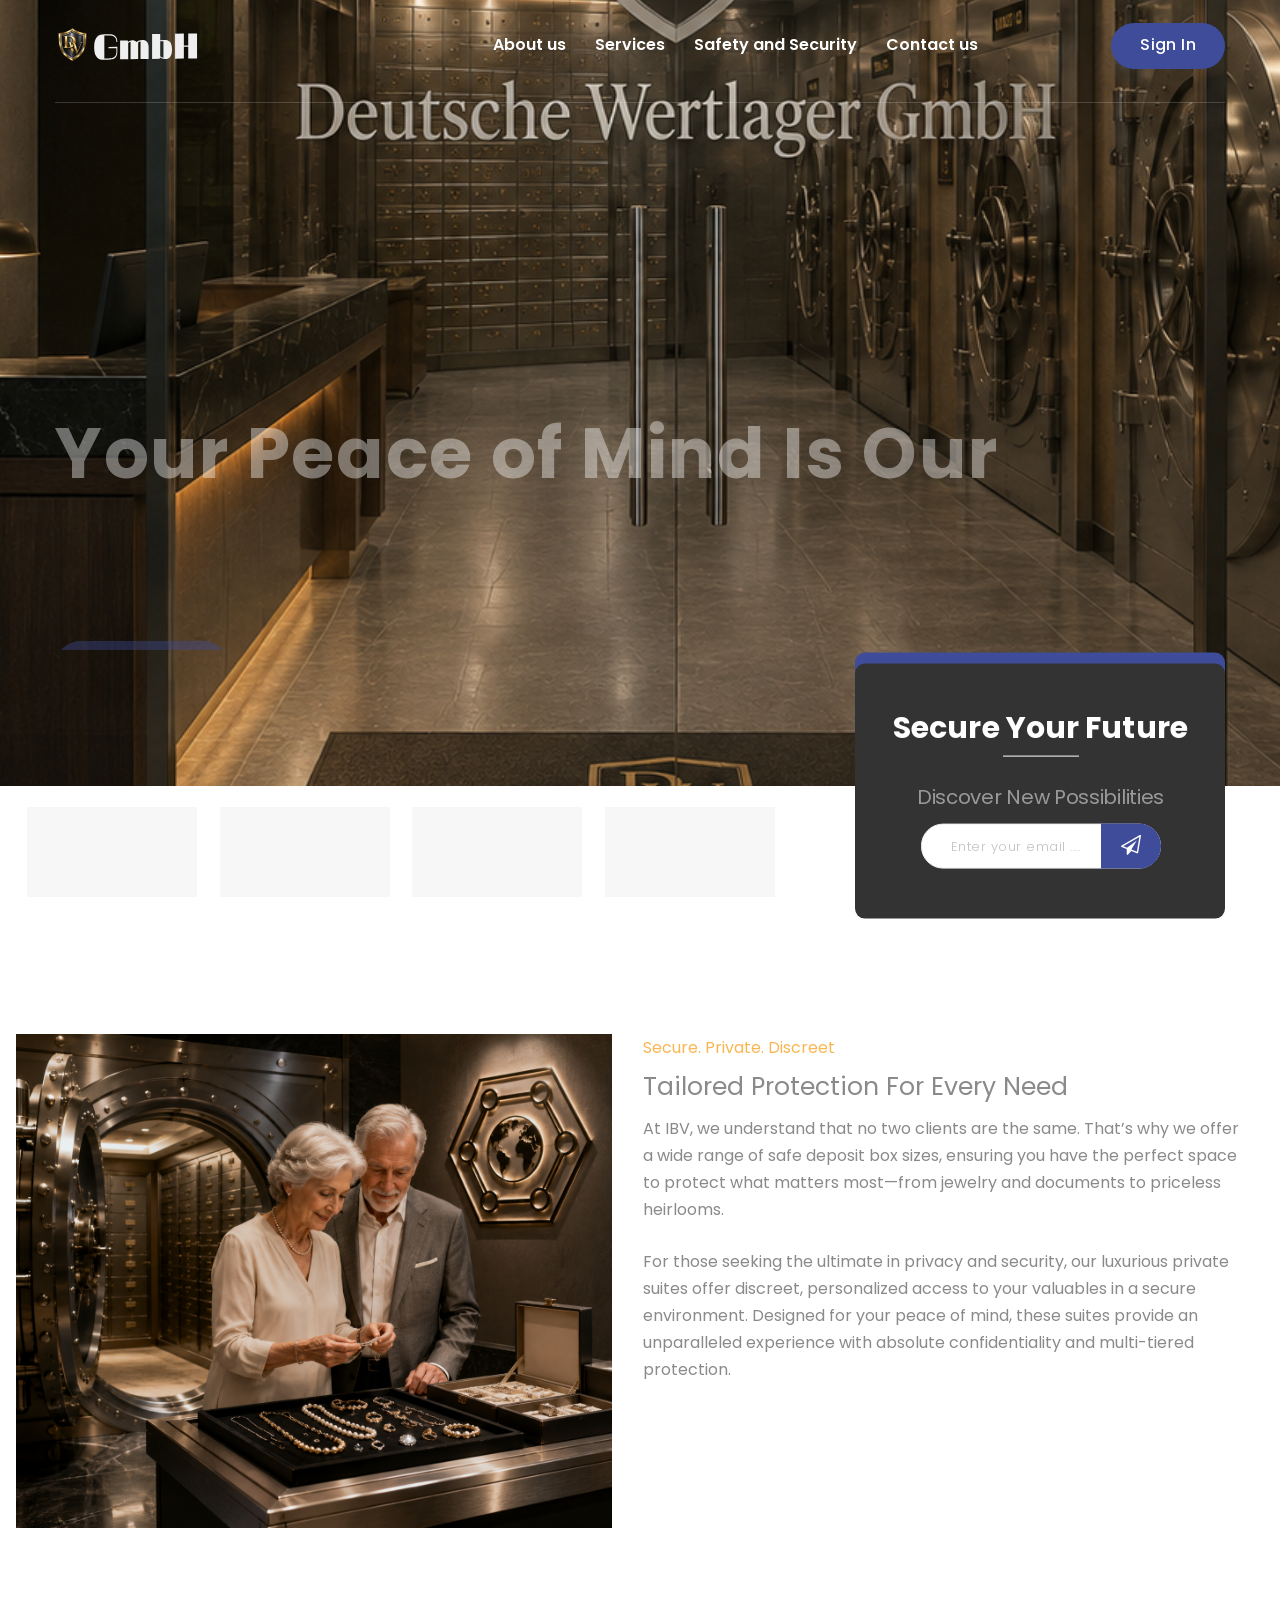
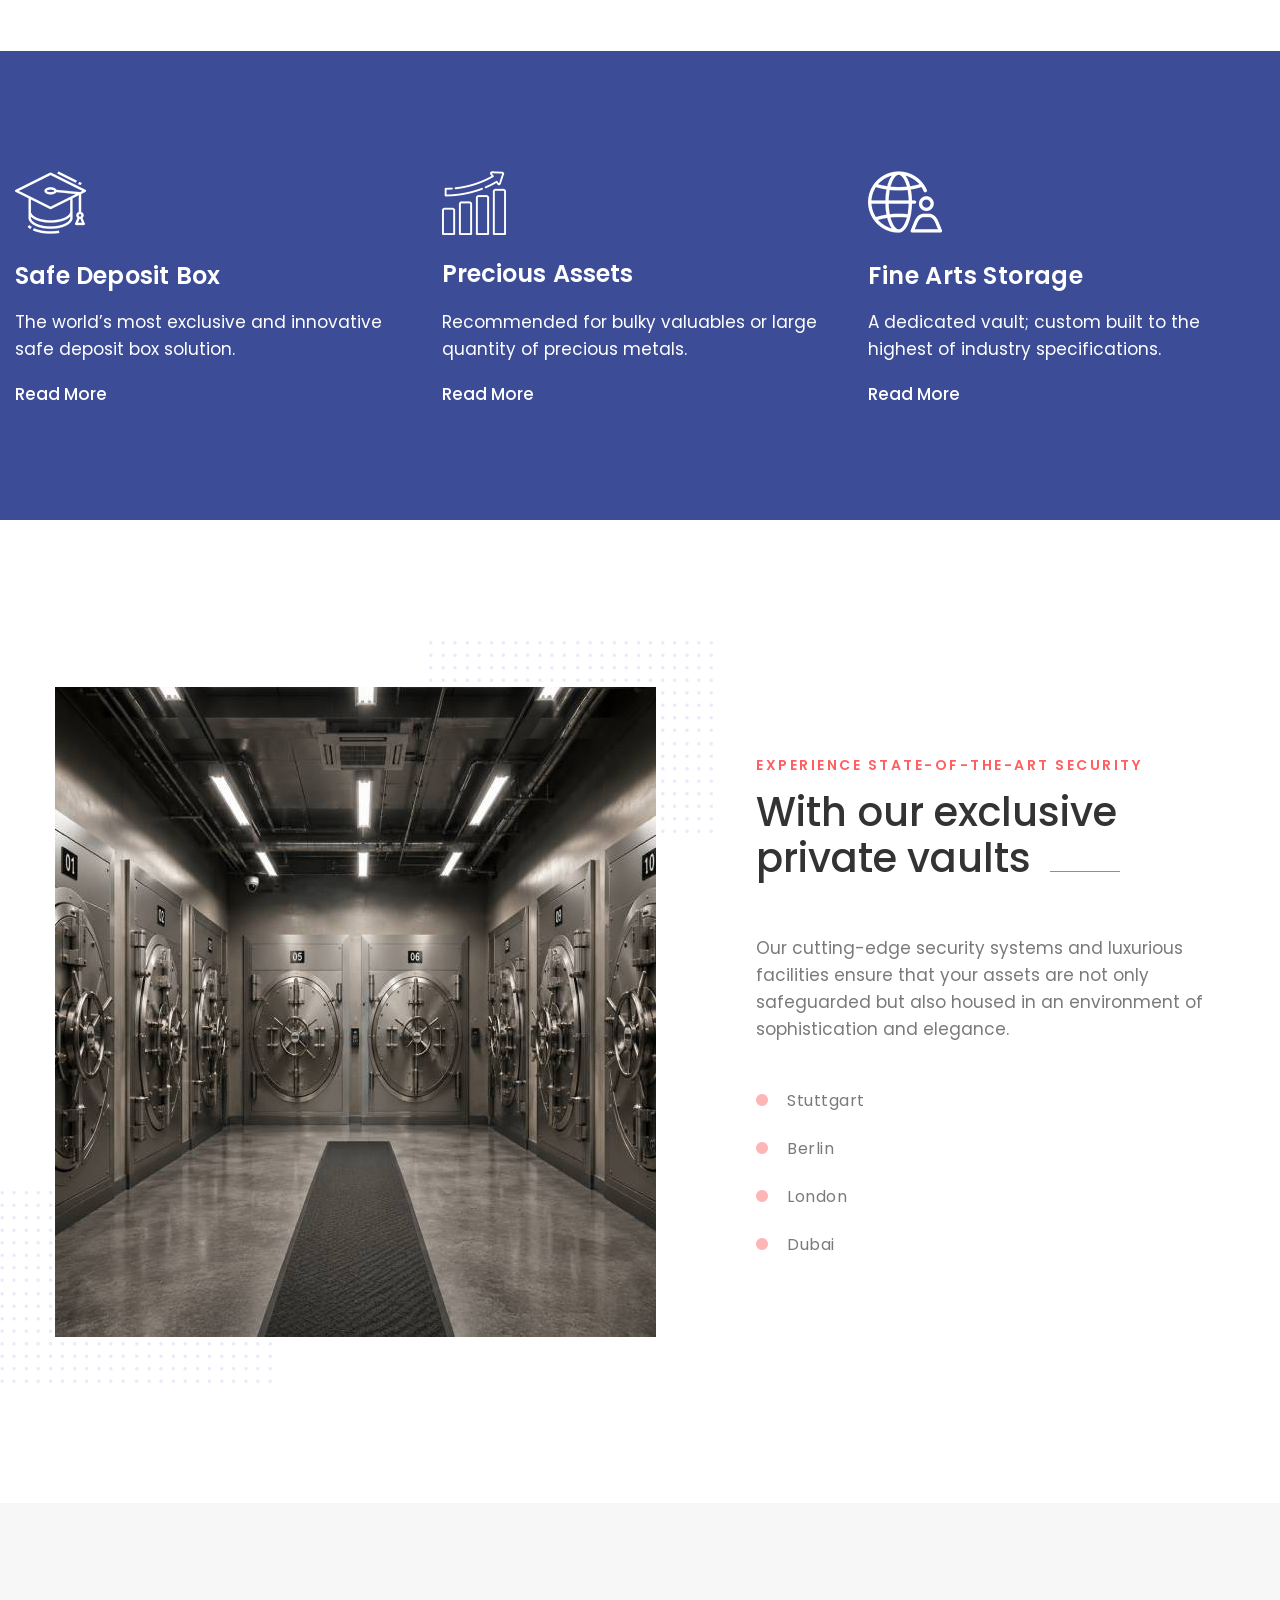
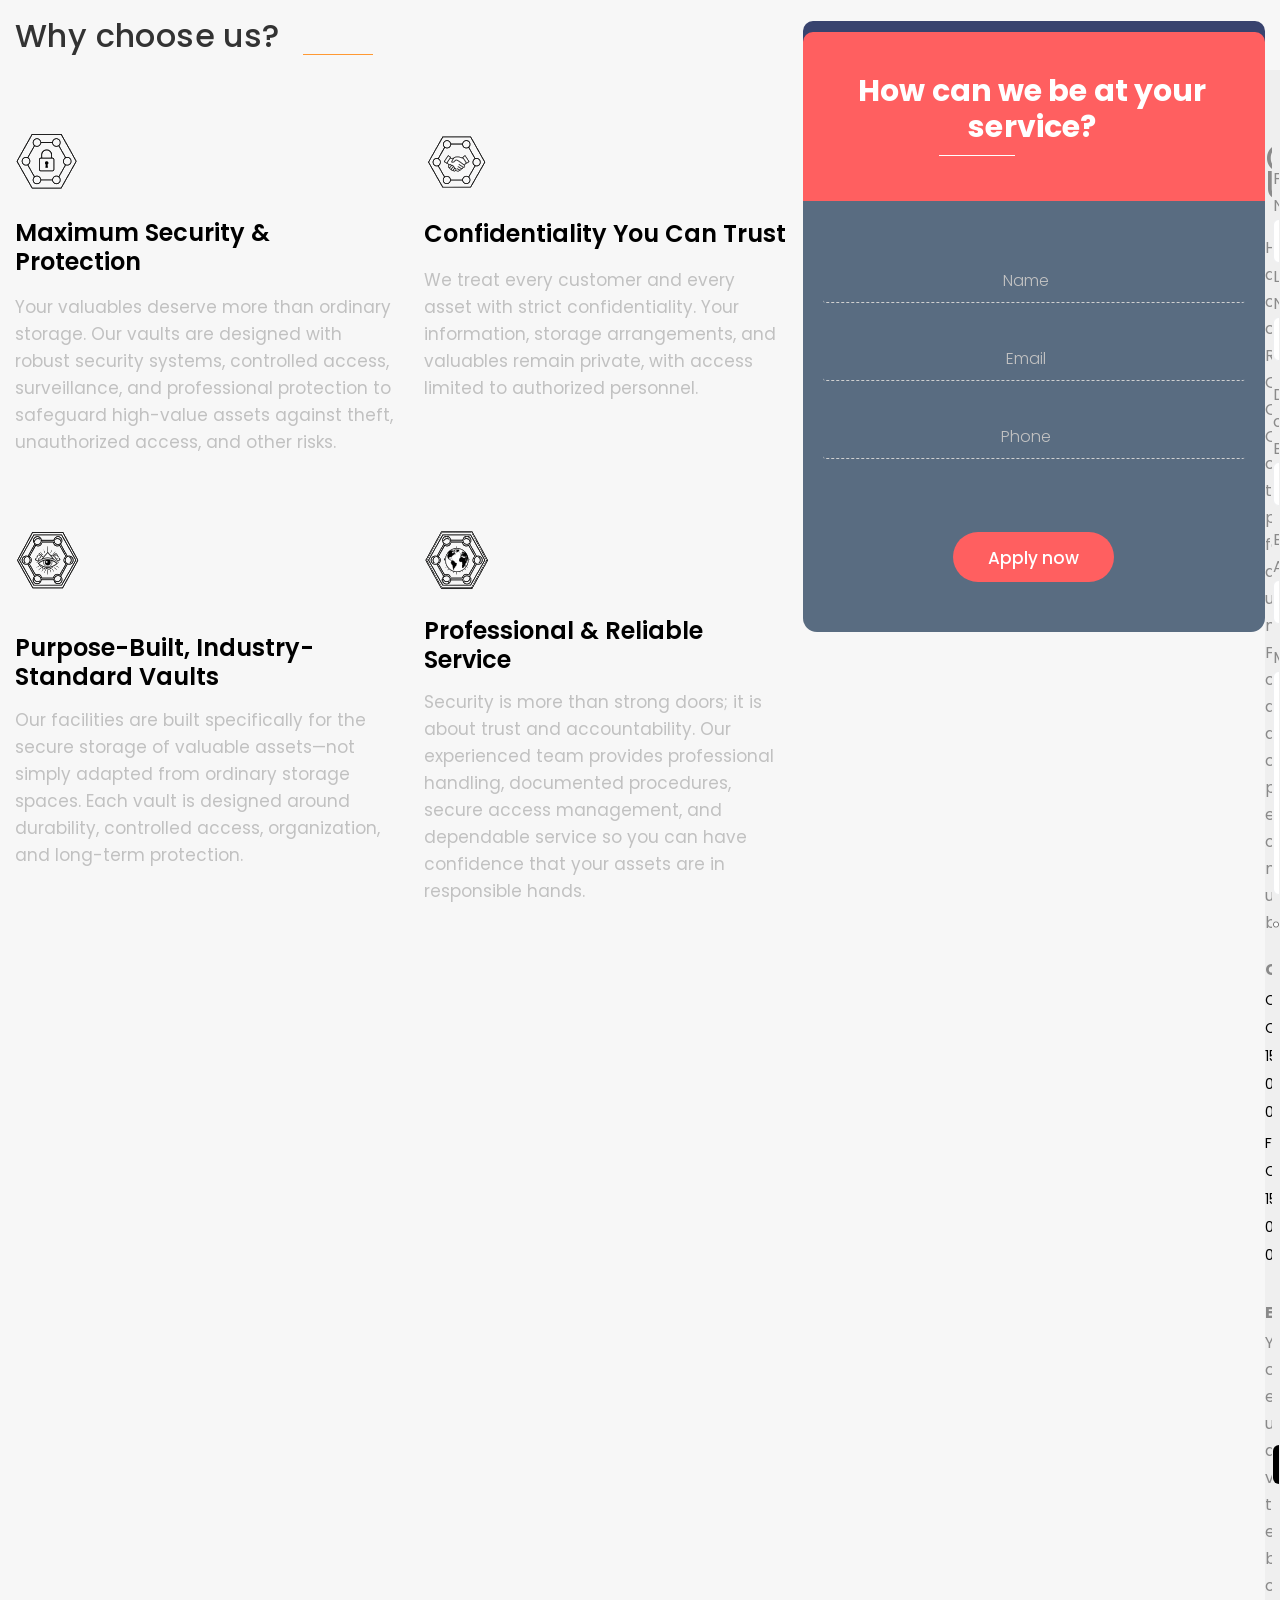
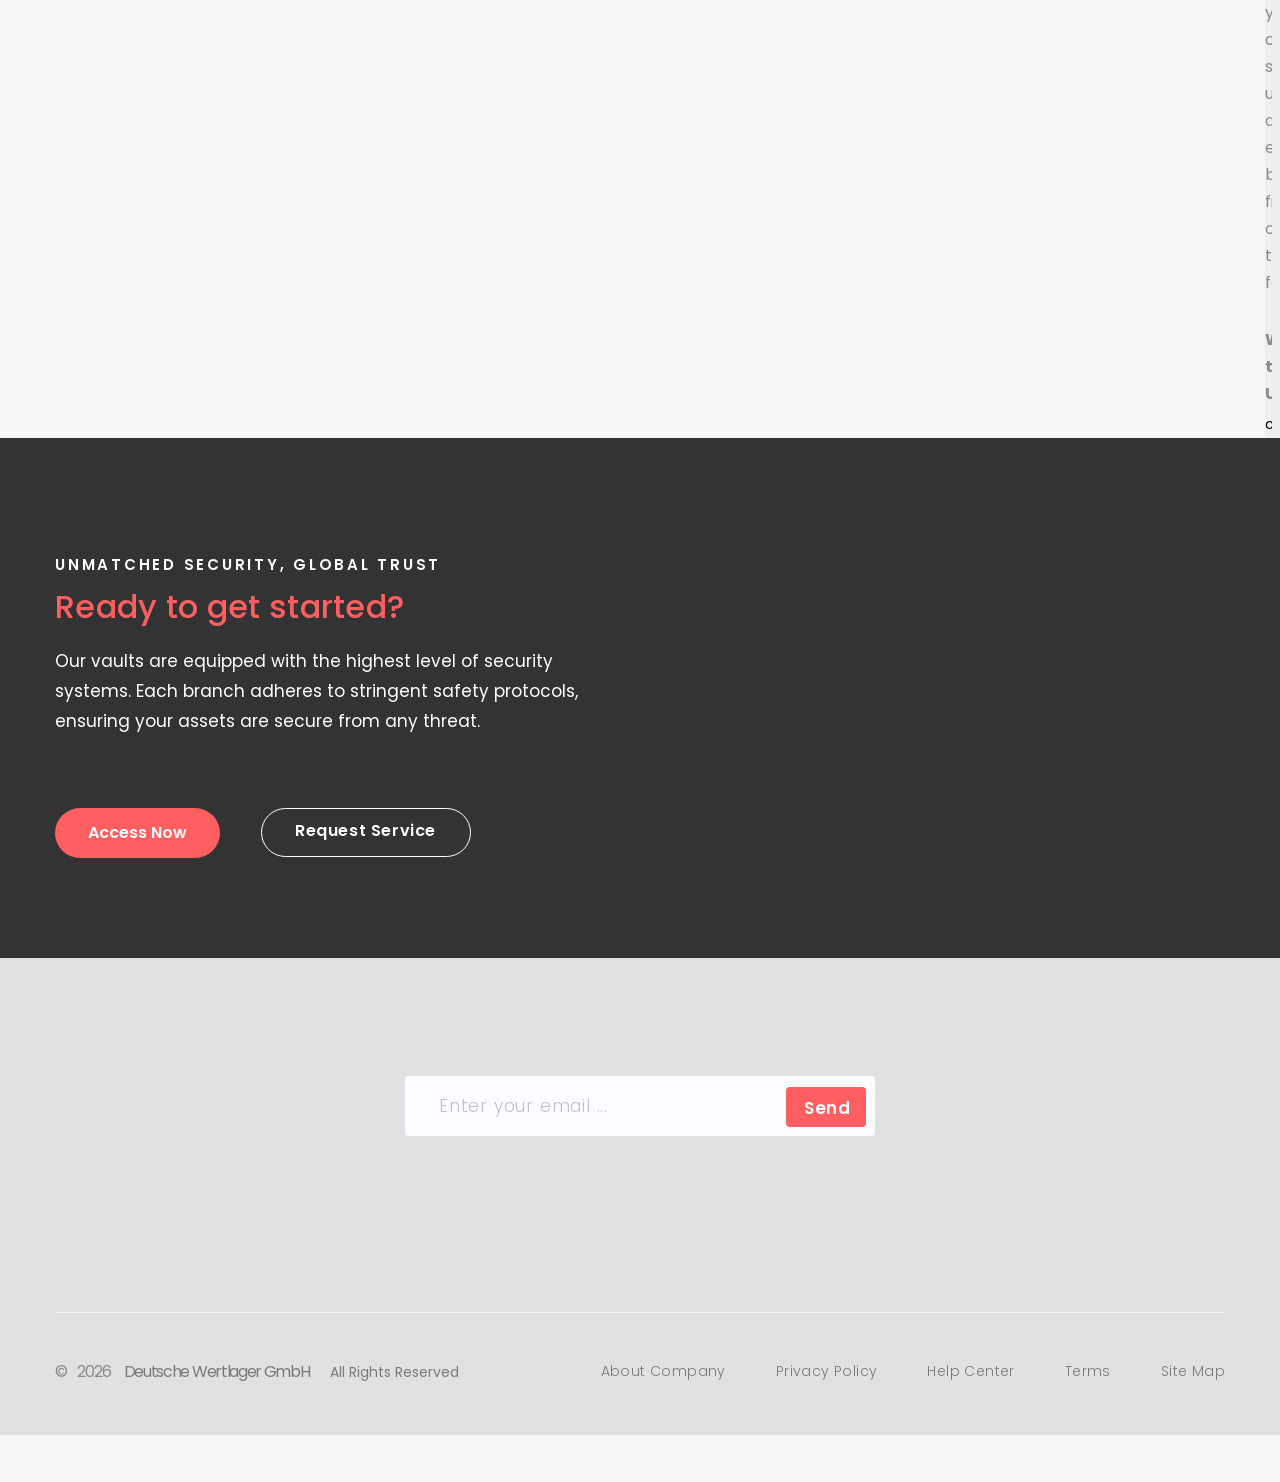
==== commit 08c2a299: "Update index.html" ====
--- a/index.html
+++ b/index.html
@@ -403,9 +403,23 @@
                             <ul>
                                 <li>
                                     <span class="text">
-                                        Frankfurt
+                                        Stuttgart
                                     </span>
                                 </li>
+                                <li>
+                                    <span class="text">
+                                        Berlin
+                                    </span>
+                                </li>
+                                <li>
+                                    <span class="text">
+                                        London
+                                    </span>
+                                </li>
+                                <li>
+                                    <span class="text">
+                                        Dubai
+                                    </span>
                                 </li>
                             </ul>
                         </div>
--- a/stylesheet/style.css
+++ b/stylesheet/style.css
@@ -989,6 +989,7 @@
     right: 0;
     bottom: 0;
     background-color: rgb(255, 95, 96, 0.8);
+    background-color: rgb(60 76 150);
 }
 .quick-link .section-overlay {
     position: absolute;
@@ -996,7 +997,8 @@
     top: 0;
     right: 0;
     bottom: 0;
-    background-color: rgb(63, 76, 153, 0.8);
+    /* background-color: rgb(63, 76, 153, 0.8); */
+    background-color: rgb(51 51 51);
 }
 .section-overlay183251{
     position: absolute;
@@ -2044,7 +2046,7 @@
     padding: 12px 32px 12px 32px; 
 }   
 .flat-slider .rev_slider_wrapper #rev-slider1 ul li .sl-address a{
-    font-size: 16px;
+    font-size: 12px;
     font-weight: 500;
 }
 .flat-slider .rev_slider_wrapper #rev-slider1 ul li .sl-address a i{
@@ -2165,6 +2167,7 @@
 }
 .iconbox-benefit-style1 .iconbox-content a{
     color: #fff;
+    color: black;
 }
 
 .iconbox-benefit-style1 .iconbox{
@@ -4711,4 +4714,4 @@
 }
 .header-style1.header-sticky .site-header-inner:after{
     display: none;
-}+}
--- a/stylesheet/shortcodes.css
+++ b/stylesheet/shortcodes.css
@@ -278,6 +278,7 @@
 .apply-admission-wrap.type2{
     background-color: rgb(255, 95, 96, 1);
     box-shadow: rgba(63, 76, 153, 1) 0px -11px 0px 0px;
+    background-color: rgb(51 51 51);
 }
 .apply-admission-wrap.type3{
     box-shadow: rgb(56, 67, 110) 0px -11px 0px 0px;
@@ -1413,4 +1414,4 @@
 .cta-cr .cta-information .email{
     color: #fff;
     letter-spacing: 0.2px;
-}+}
--- a/stylesheet/responsive.css
+++ b/stylesheet/responsive.css
@@ -344,7 +344,8 @@
       padding: 0 0;
     }
     .header #mainnav-mobi ul li.nav-sing {
-      display: none;
+      /* display: none; */
+      padding-left: 14px;
     }
     .header #mainnav-mobi {
         max-height: calc(100vh - 84px);
--- a/mine.css
+++ b/mine.css
@@ -1,3 +1,7 @@
+#sec1{
+    background-color: #333333;
+}
+
 .clxHolder{
     height: 500px;
     overflow: auto;
@@ -20,7 +24,9 @@
     width: 98%;
     display: block;
 }   
-
+#twoID_1{
+    color: #f9b652;
+}
 #twoID_2{
     margin-top: 2%;
     margin-bottom: 2%;
@@ -49,4 +55,108 @@
     width: 98%;
     display: block;
 }   
-}+}
+
+html{
+    scroll-behavior: smooth;
+}
+
+/* contact us  */
+#contact_section{
+    overflow: auto;
+    background-color: #efefef;
+    padding-top: 75px;
+}
+#contact_description{
+    margin-top: 35px;
+}
+.ccSectionTitle{
+    font-size: 40px;
+}
+.contactHolder{
+    width: 90%;
+    margin: auto;
+}
+.ccbldTXT{
+    font-weight: bold;
+}
+
+.csBX2{
+    width: 48%;
+    float: left;
+}
+#contact_call{
+    margin-top: 20px;
+}
+#contact_call span{
+    display: block;
+    margin-top: 3px;
+}
+#contact_call a{
+    color: #000;
+}
+
+
+.contactHolder{
+    /* background-color: pink; */
+    overflow: auto;
+}
+.chBX{
+    position: relative;
+    overflow: auto;
+    padding-top: 20px;
+}
+.inputBX{
+    float: left;
+    width: 44.5%;
+    margin-right: 13px;
+}
+#ln{
+    /* padding-left: 7px; */
+}
+.chBX input{
+    display: block;
+    width: 89%;
+    padding: 10px;
+    border-radius: 6px;
+}
+.chBX textarea{
+    height: 224px;
+    display: block;
+    width: 89.3%;
+    padding: 10px;
+    border-radius: 6px;
+
+}
+
+.checkboxx{
+    margin-top: 17px;
+}
+#chckbx{
+    display: block;
+    width: 90%;
+    top: -20px;
+    position: relative;
+    left: 20px;;
+}
+
+.chBXBTN{
+    width: 90%;
+    background-color: #000;
+    color: white;
+    border-radius: 6px;
+    display: block;
+    text-align: center;
+    padding: 6px;
+    margin-bottom: 30px;
+    text-transform: uppercase;
+    cursor: pointer;
+}
+
+@media screen and (max-width: 750px)
+and (min-width: 0) {
+    .csBX2{
+        width: 98%;
+        float: none;
+    }
+}
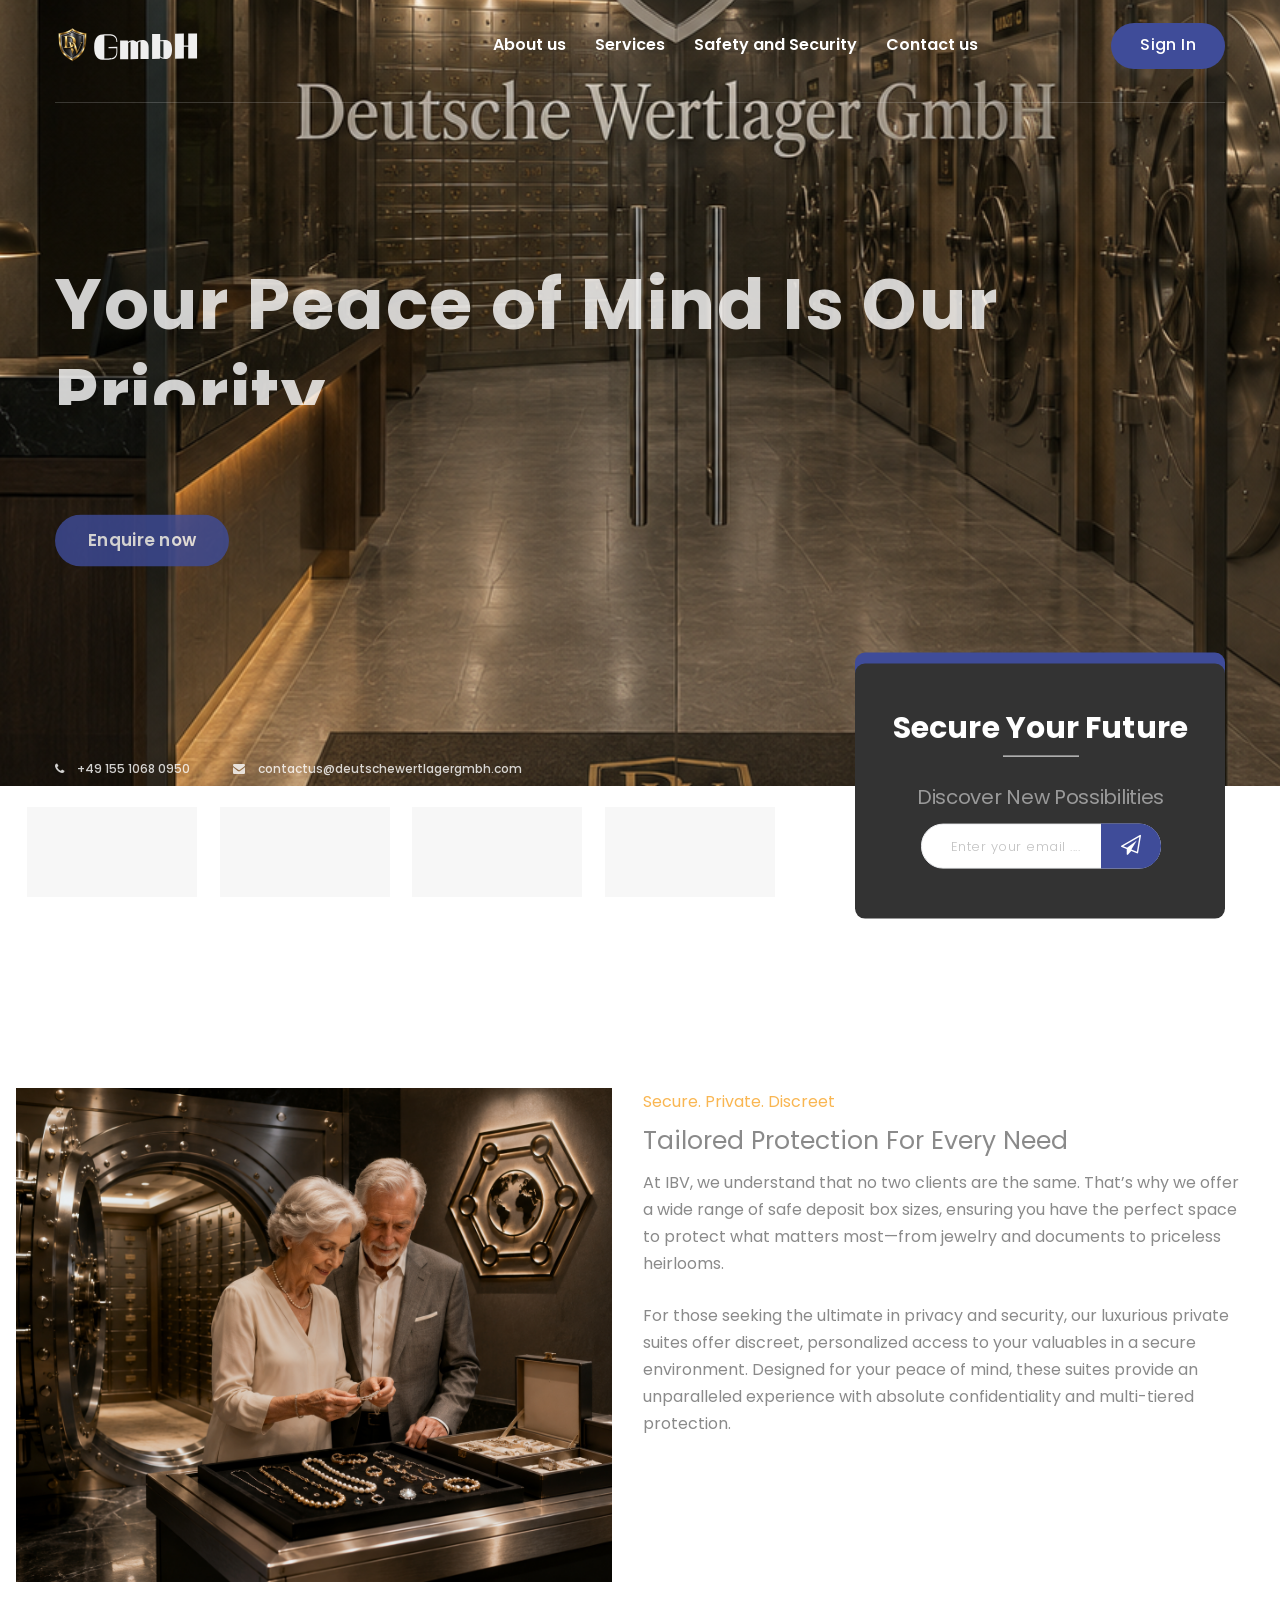
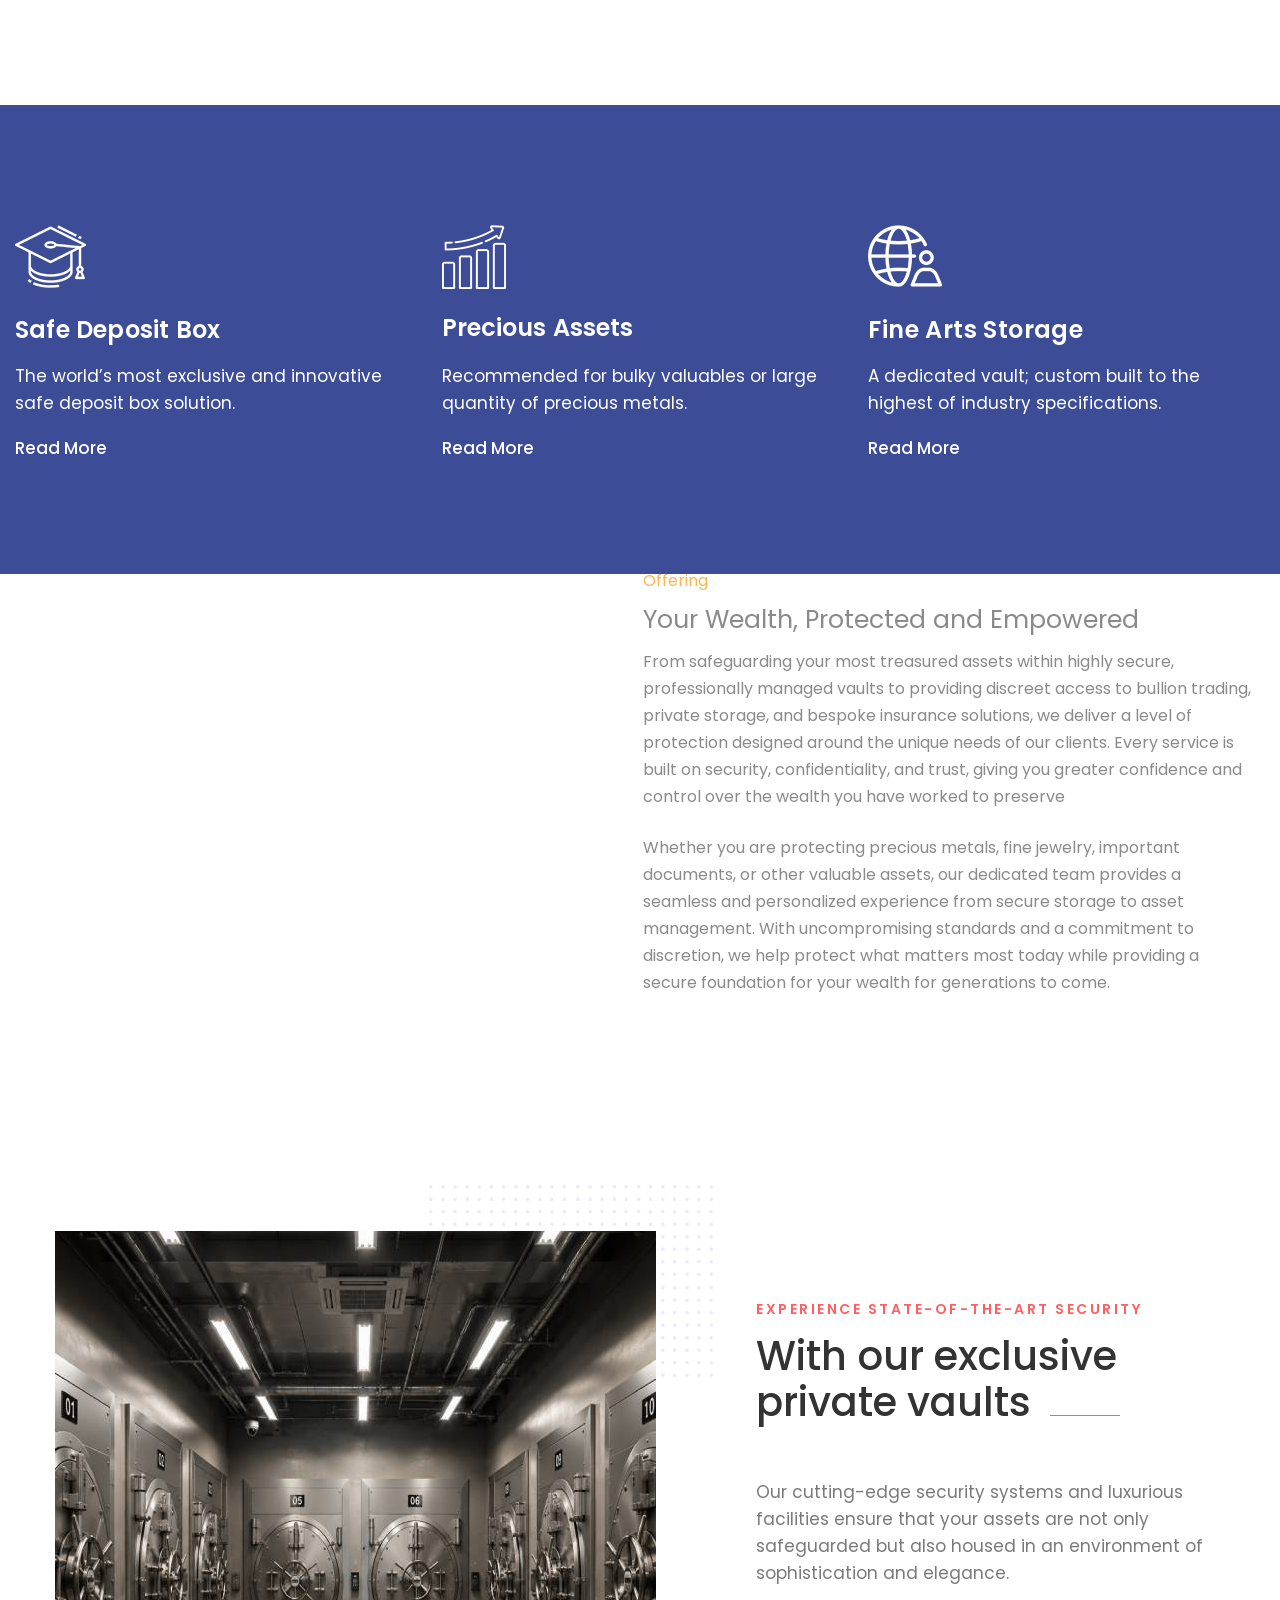
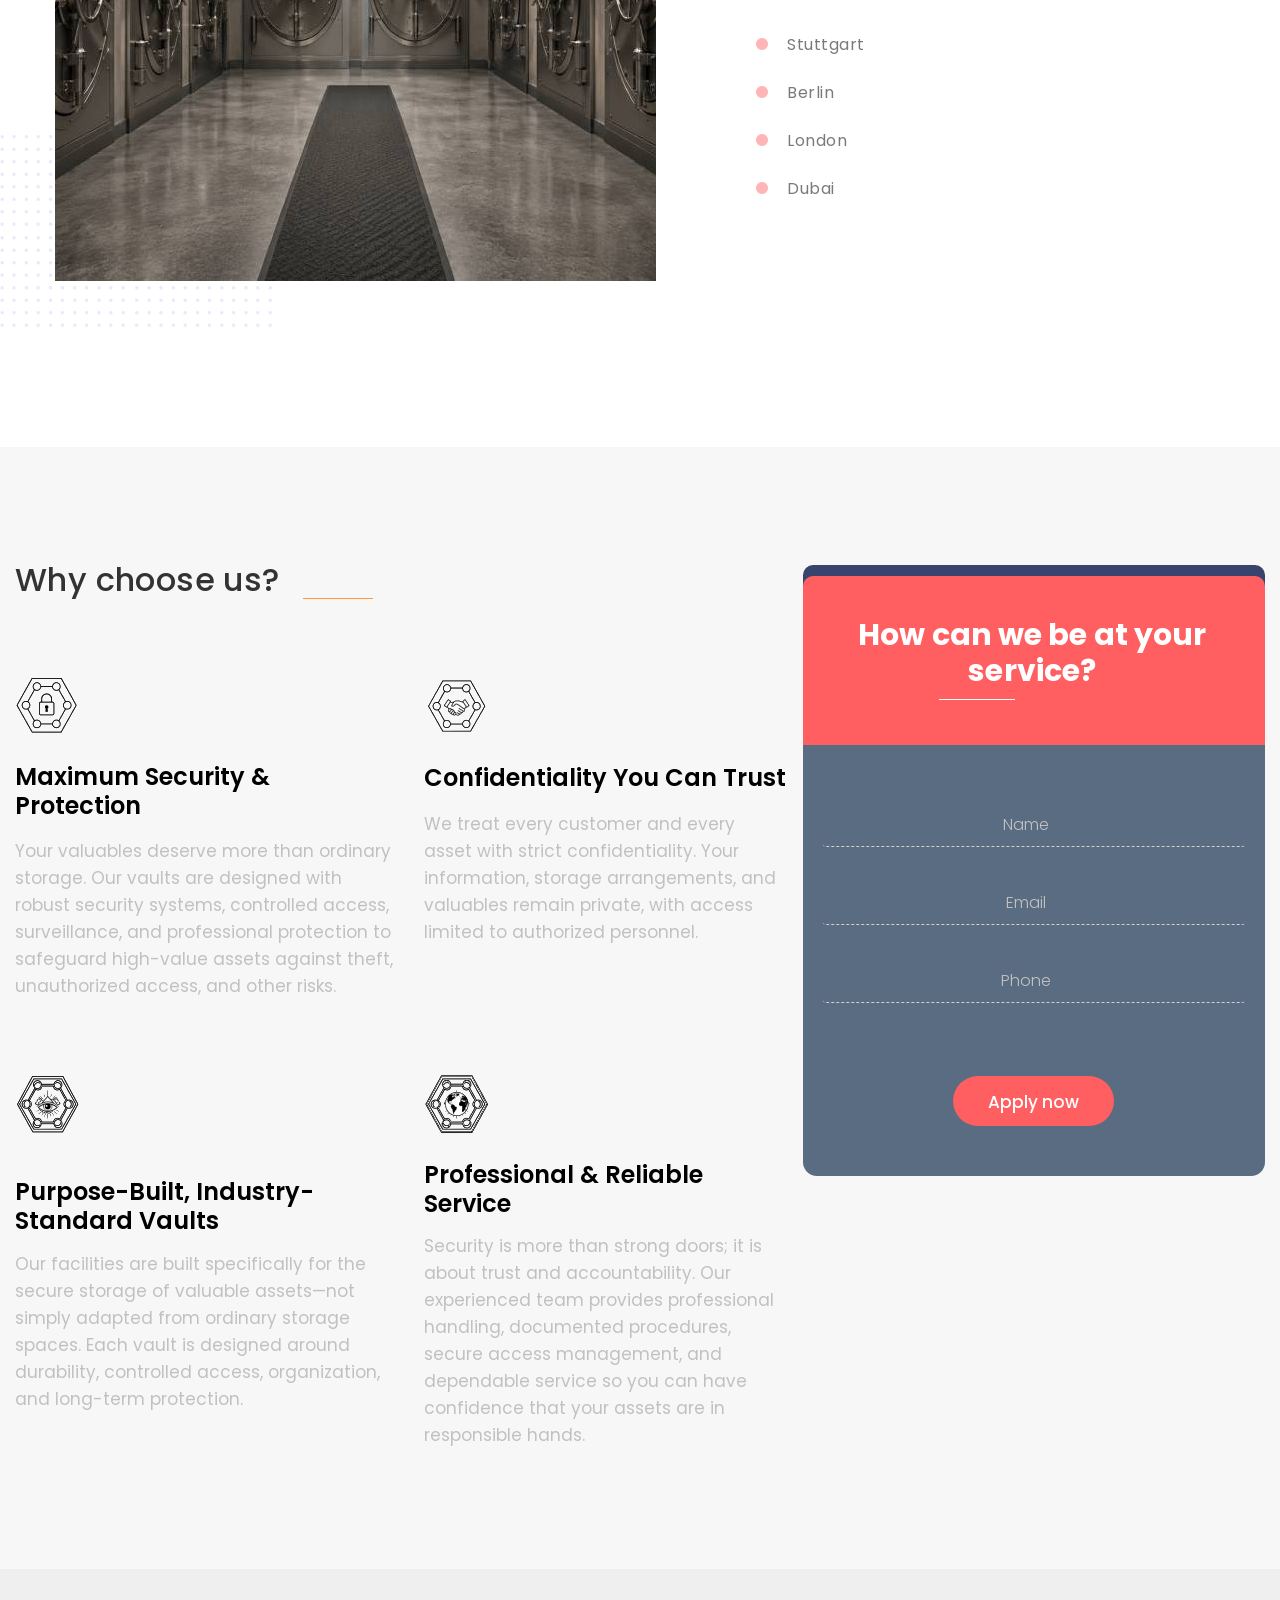
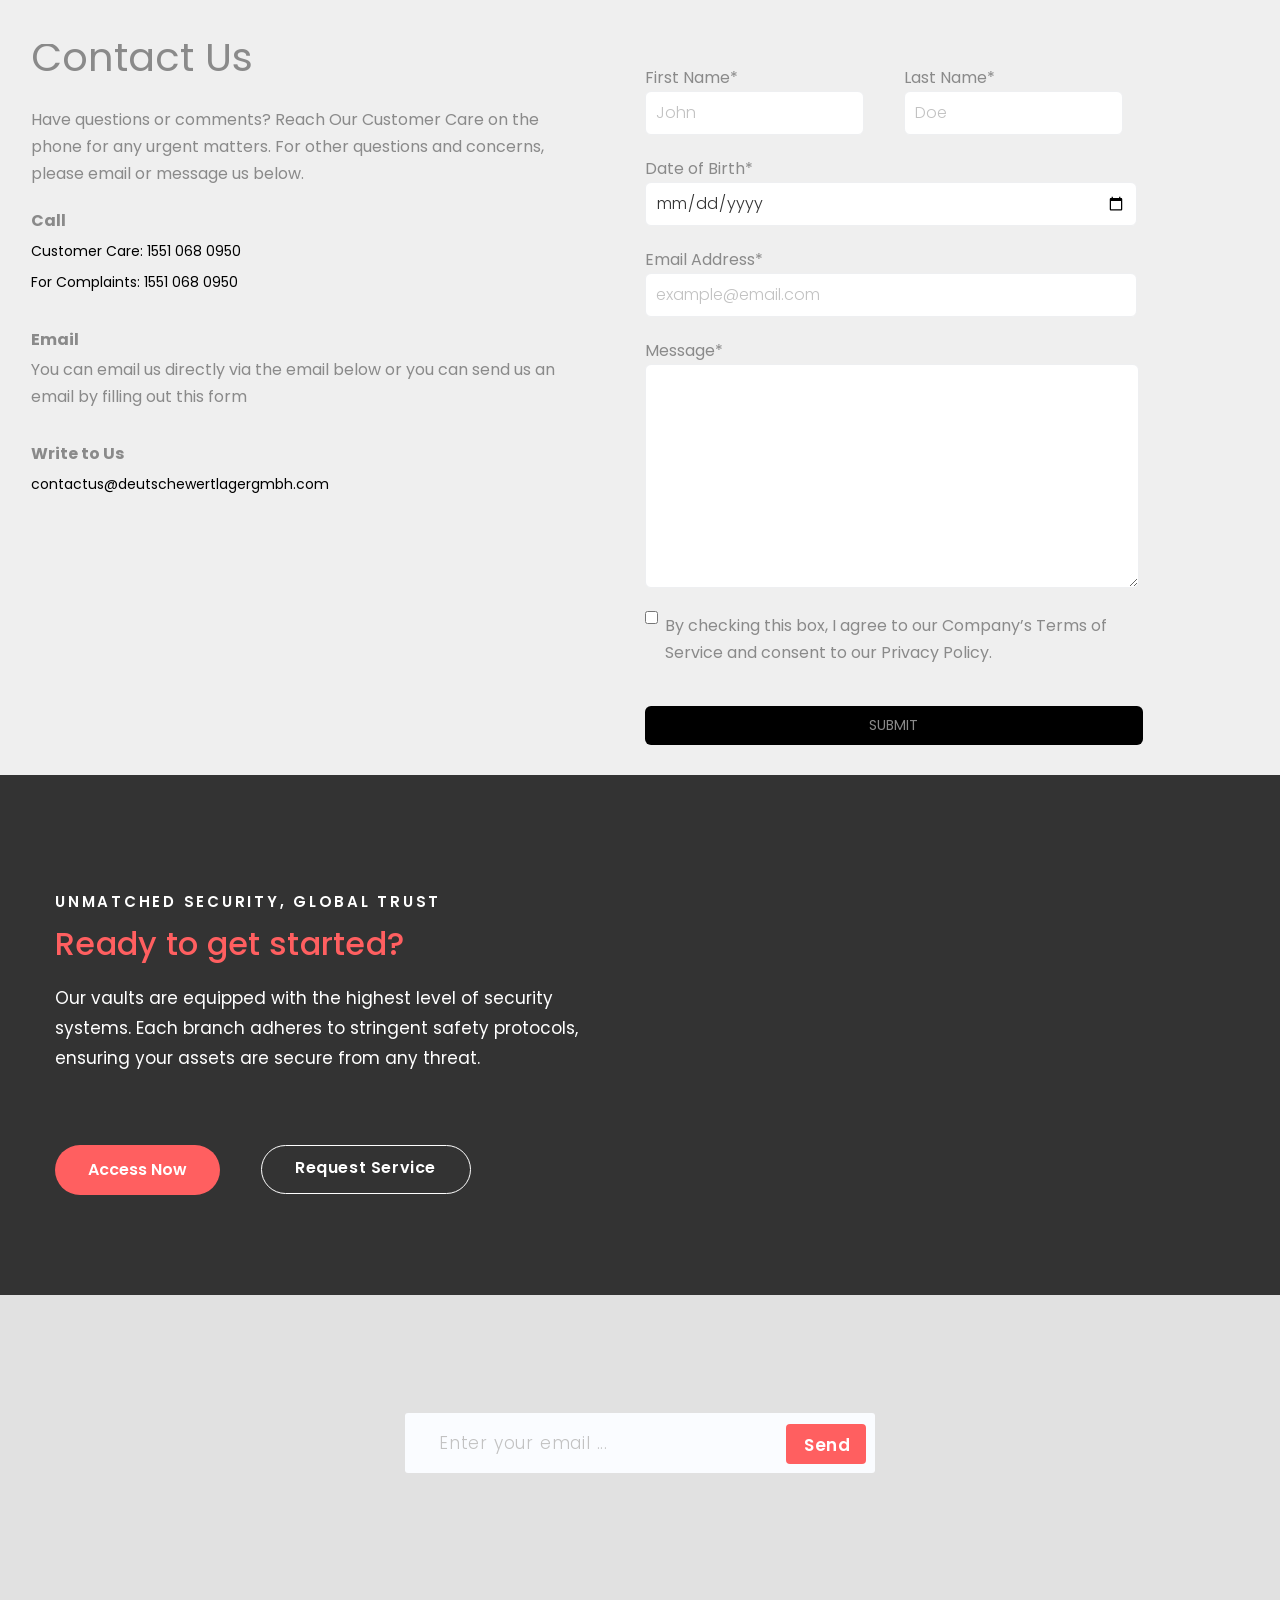
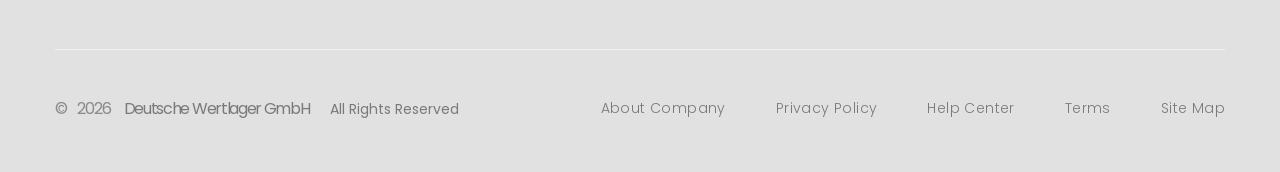
==== commit 6a6f2a82: "Update index.html" ====
--- a/index.html
+++ b/index.html
@@ -288,13 +288,14 @@
     </section><!-- partner-clients -->
 
     <!-- GOD SECTION 1 -->
+     <br><br>
     <section class="online-courses online-courses-style1" id="services">
         <div class="clxHolder">
-            <div class="twoBX" id="idimg_1">
+            <div class="twoBX sec1_twobx imgsecs" id="idimg_1">
                 <span></span>
             </div>
 
-            <div class="twoBX">
+            <div class="twoBX sec1_twobx">
                 <div id="twoID_1">
                     <span>Secure. Private. Discreet</span>
                 </div>
@@ -373,6 +374,38 @@
             </div>
         </div>
     </section><!-- flat-services -->
+
+<!-- SECTION 2 -->
+   <section class="online-courses online-courses-style1" id="services">
+        <div class="clxHolder">
+            <div class="twoBX sec2_twobx imgsecs" id="idimg_2">
+                <span></span>
+            </div>
+
+            <div class="twoBX sec2_twobx">
+                <div id="twoID_1">
+                    <span>Offering</span>
+                </div>
+                <div id="twoID_2">
+                    <span>Your Wealth, Protected and Empowered</span>
+                </div>
+                <div id="twoID_3">
+                    <p>
+                         From safeguarding your most treasured assets within highly secure, professionally managed vaults to providing discreet access to bullion trading, private storage, and bespoke insurance solutions, we deliver a level of protection designed around the unique needs of our clients. Every service is built on security, confidentiality, and trust, giving you greater confidence and control over the wealth you have worked to preserve
+                    </p>
+
+                    <p>
+                        Whether you are protecting precious metals, fine jewelry, important documents, or other valuable assets, our dedicated team provides a seamless and personalized experience from secure storage to asset management. With uncompromising standards and a commitment to discretion, we help protect what matters most today while providing a secure foundation for your wealth for generations to come.
+                    </p>
+                </div>
+                
+            </div>
+        </div>
+
+    </section>
+
+<!-- ENDOF SECTION 2 -->
+
     <section class="flat-introduce flat-introduce-style1 clearfix">
         <div class="container">
             <div class="col-left">
@@ -540,9 +573,9 @@
                 </div>
             </div>
         </div>
-
-
-   <br><br>
+    </section>    
+
+   
    <section id="contact">
         <div id="contact_section" class="mont_font">
             <div class="csBX2">
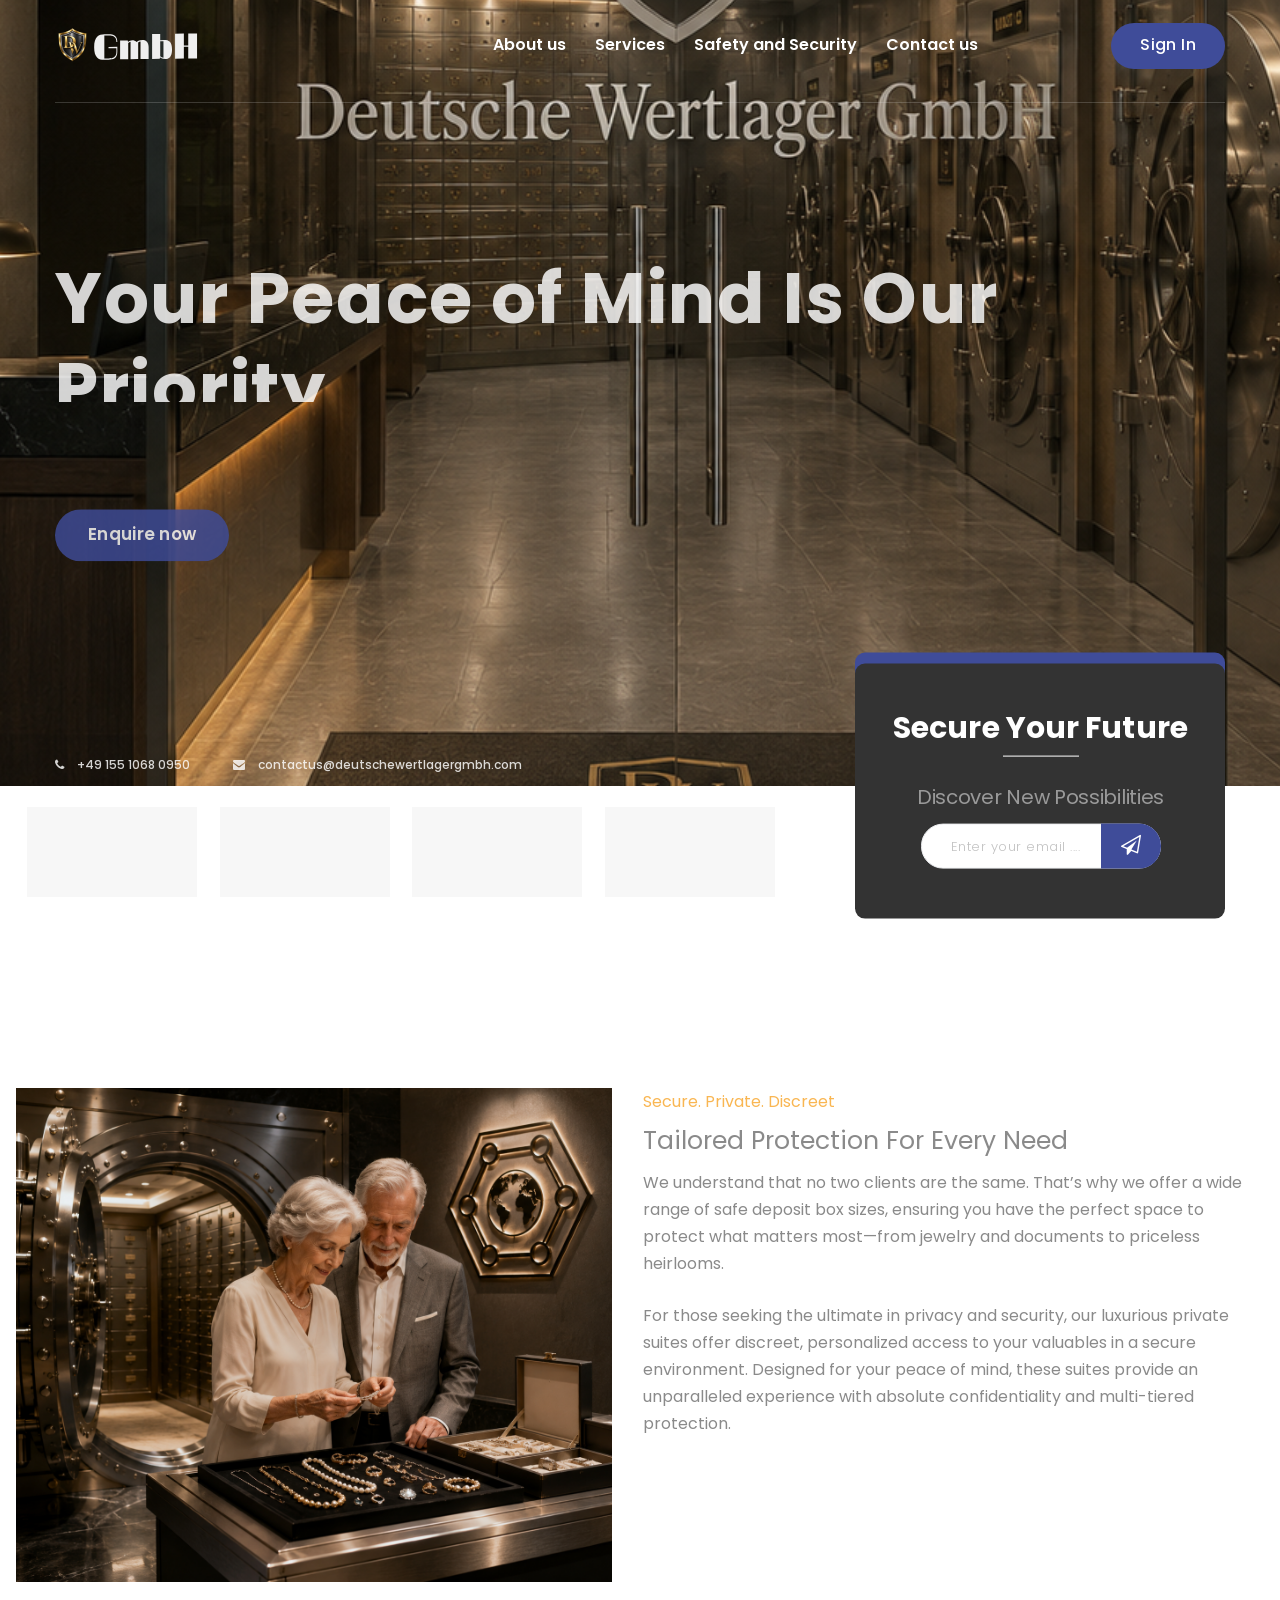
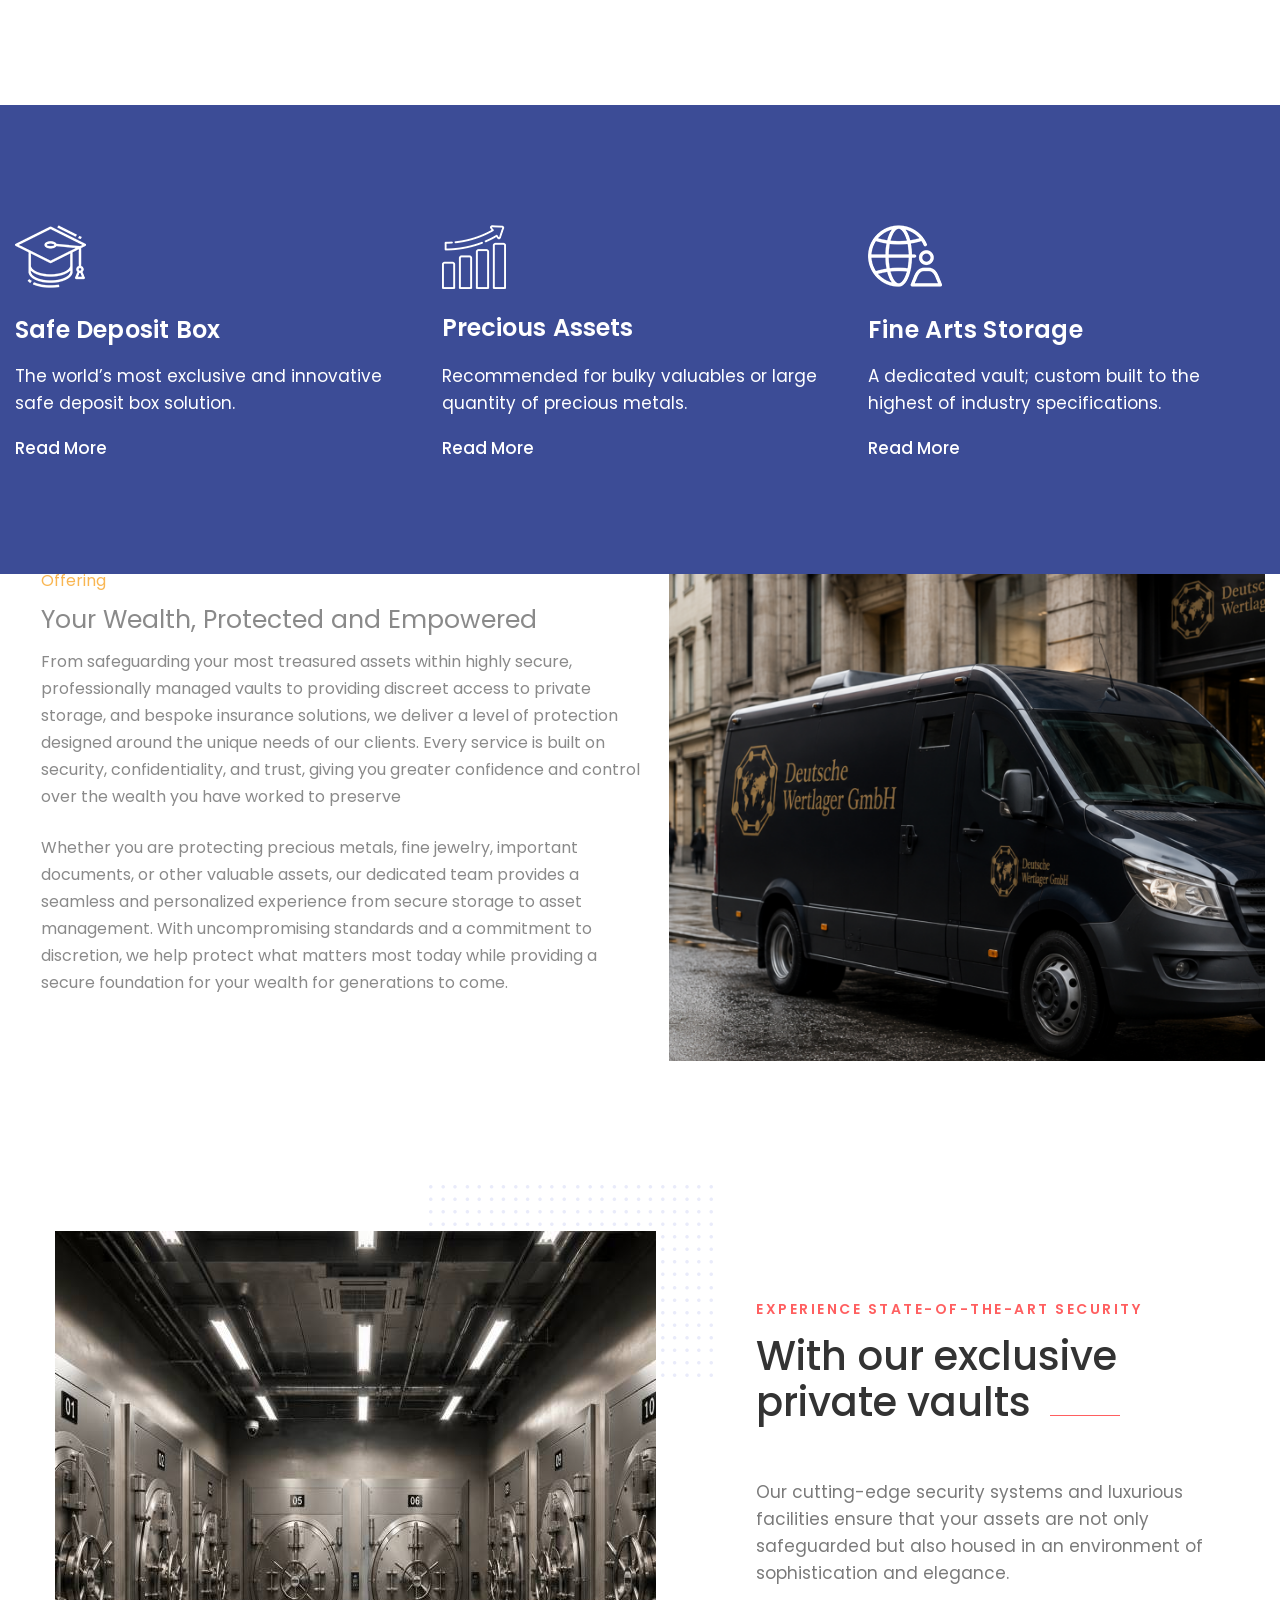
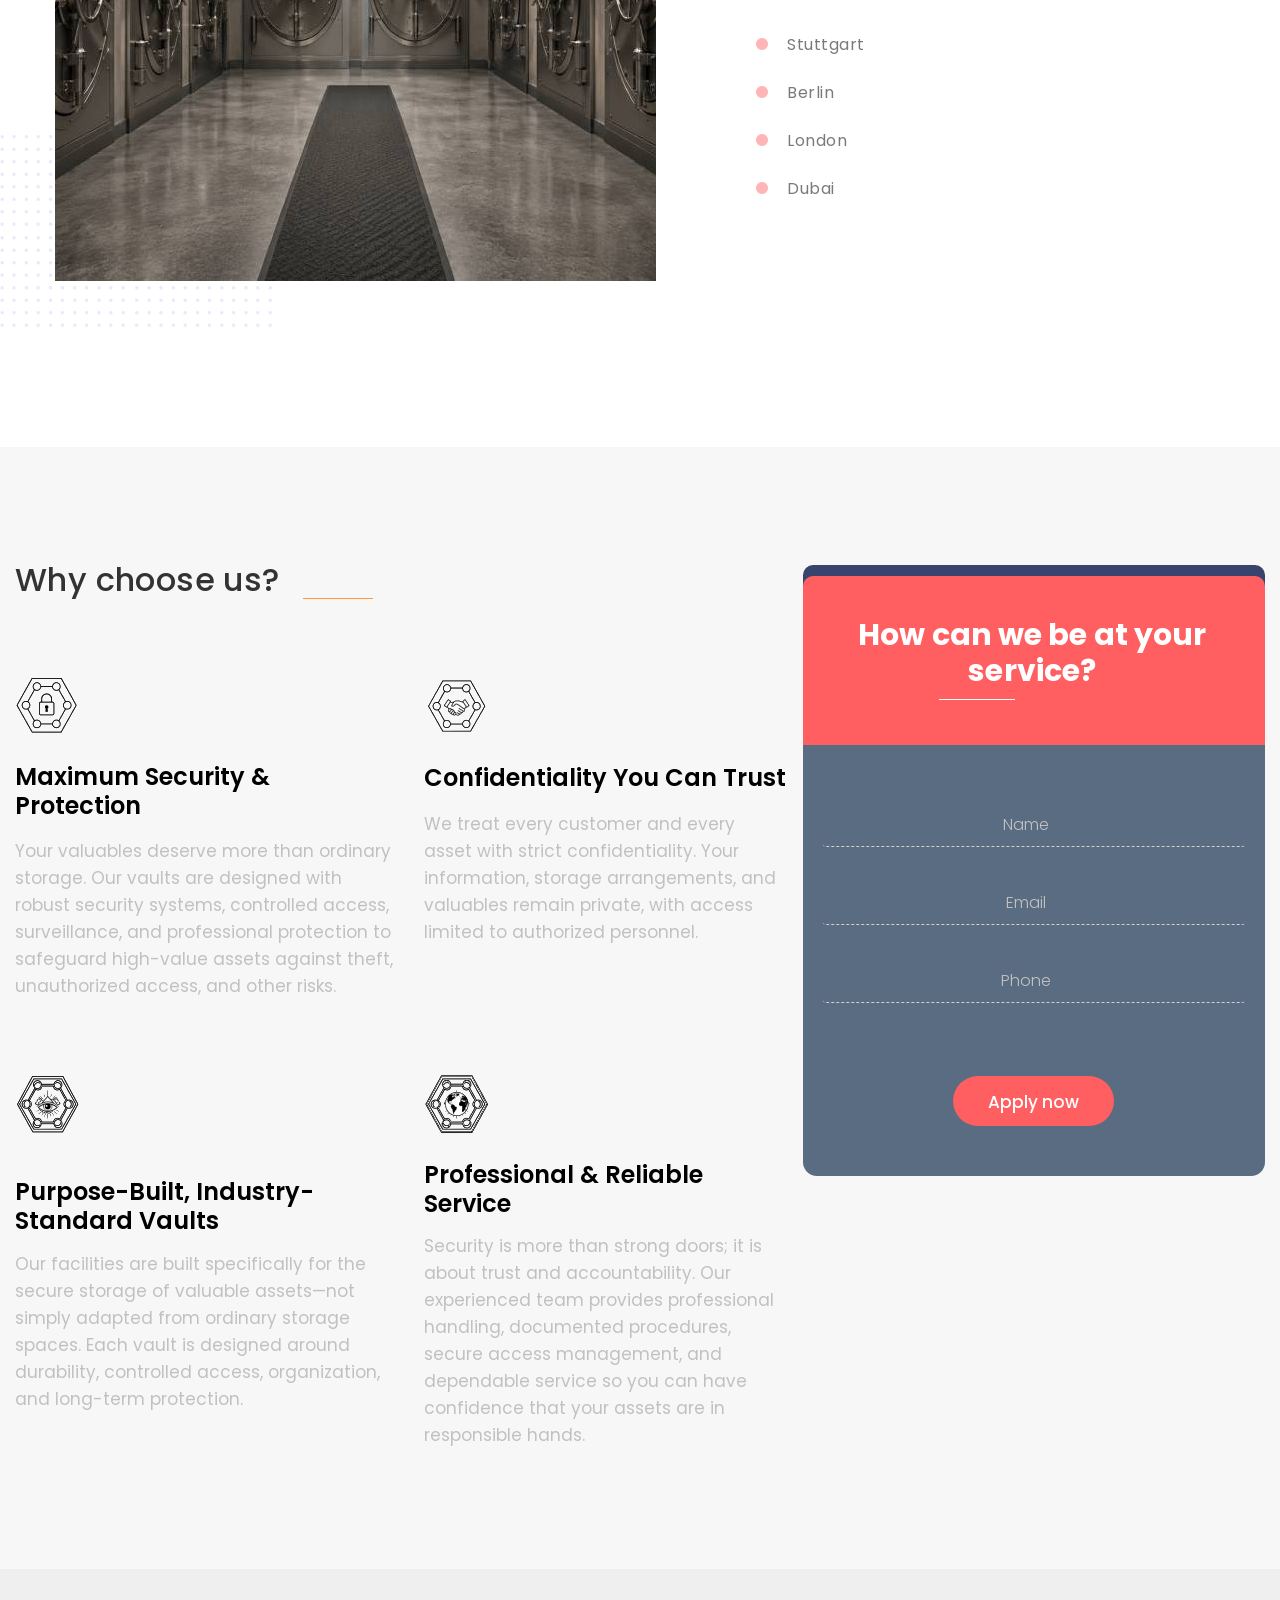
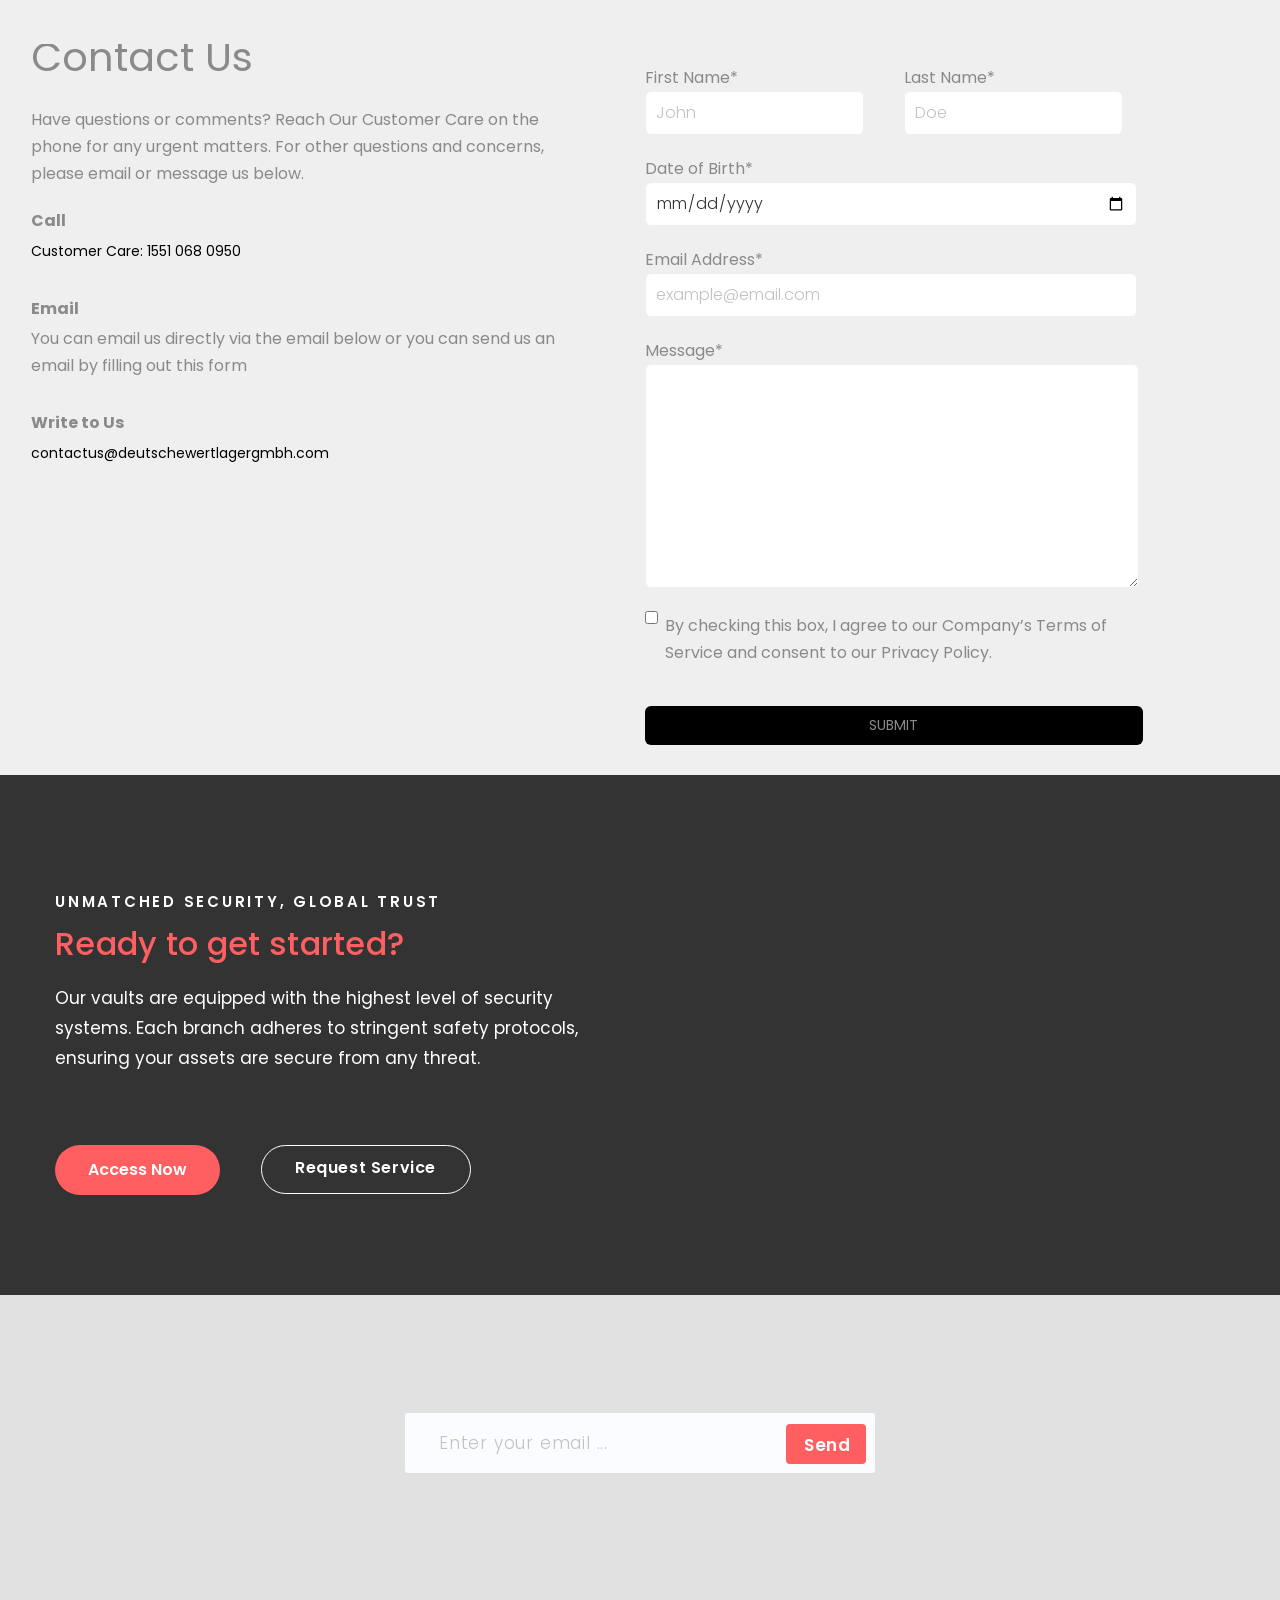
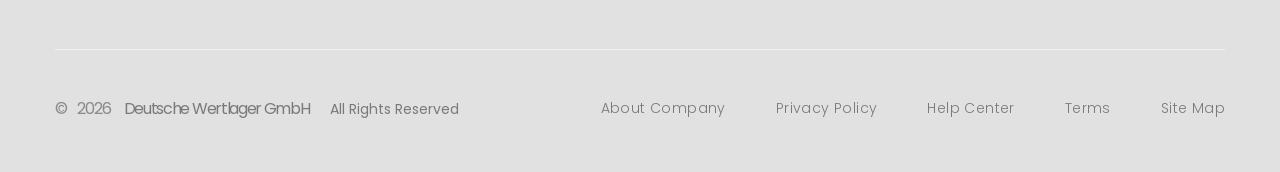
==== commit dae08c6c: "Update index.html" ====
--- a/index.html
+++ b/index.html
@@ -304,7 +304,7 @@
                 </div>
                 <div id="twoID_3">
                     <p>
-                        At IBV, we understand that no two clients are the same. That’s why we offer a wide range of safe deposit box sizes, ensuring you have the perfect space to protect what matters most—from jewelry and documents to priceless heirlooms.
+                        We understand that no two clients are the same. That’s why we offer a wide range of safe deposit box sizes, ensuring you have the perfect space to protect what matters most—from jewelry and documents to priceless heirlooms.
                     </p>
 
                     <p>
@@ -391,7 +391,7 @@
                 </div>
                 <div id="twoID_3">
                     <p>
-                         From safeguarding your most treasured assets within highly secure, professionally managed vaults to providing discreet access to bullion trading, private storage, and bespoke insurance solutions, we deliver a level of protection designed around the unique needs of our clients. Every service is built on security, confidentiality, and trust, giving you greater confidence and control over the wealth you have worked to preserve
+                         From safeguarding your most treasured assets within highly secure, professionally managed vaults to providing discreet access to private storage, and bespoke insurance solutions, we deliver a level of protection designed around the unique needs of our clients. Every service is built on security, confidentiality, and trust, giving you greater confidence and control over the wealth you have worked to preserve
                     </p>
 
                     <p>
@@ -599,11 +599,6 @@
                             Customer Care: 1551 068 0950
                         </a>
                     </span>
-                    <span>
-                        <a href="tel:+4915510680950">
-                            For Complaints: 1551 068 0950
-                        </a>
-                    </span>
                     <br>
                     <span class="ccbldTXT">
                         Email
--- a/mine.css
+++ b/mine.css
@@ -4,26 +4,32 @@
 
 .clxHolder{
     height: 500px;
-    overflow: auto;
+    /* overflow: auto; */
 }
-
+.sec1_twobx{
+    float: left;
+}
 .twoBX{
     width: 48%;
     margin-left: 1%;
     padding: 3px;
-    float: left;
 }
-#idimg_1{
+.imgsecs{
     height: 100%;
 }
-#idimg_1 span{
-    background-image: url(images/oldmoney.png);
+.imgsecs span{
     background-size: cover;
     background-position: center;
     height: 100%;
     width: 98%;
     display: block;
+}
+#idimg_1 span{
+    background-image: url(images/oldmoney.png);  
 }   
+#idimg_2 span{
+    background-image: url(images/oldmoney2.png);  
+}  
 #twoID_1{
     color: #f9b652;
 }
@@ -50,7 +56,7 @@
         float: none;
     }
 
-    #idimg_1 span{
+    .imgsecs span{
     height: 410px;
     width: 98%;
     display: block;
@@ -160,3 +166,10 @@
         float: none;
     }
 }
+
+
+
+/* SECTION 2 */
+.sec2_twobx{
+    float: right;
+}
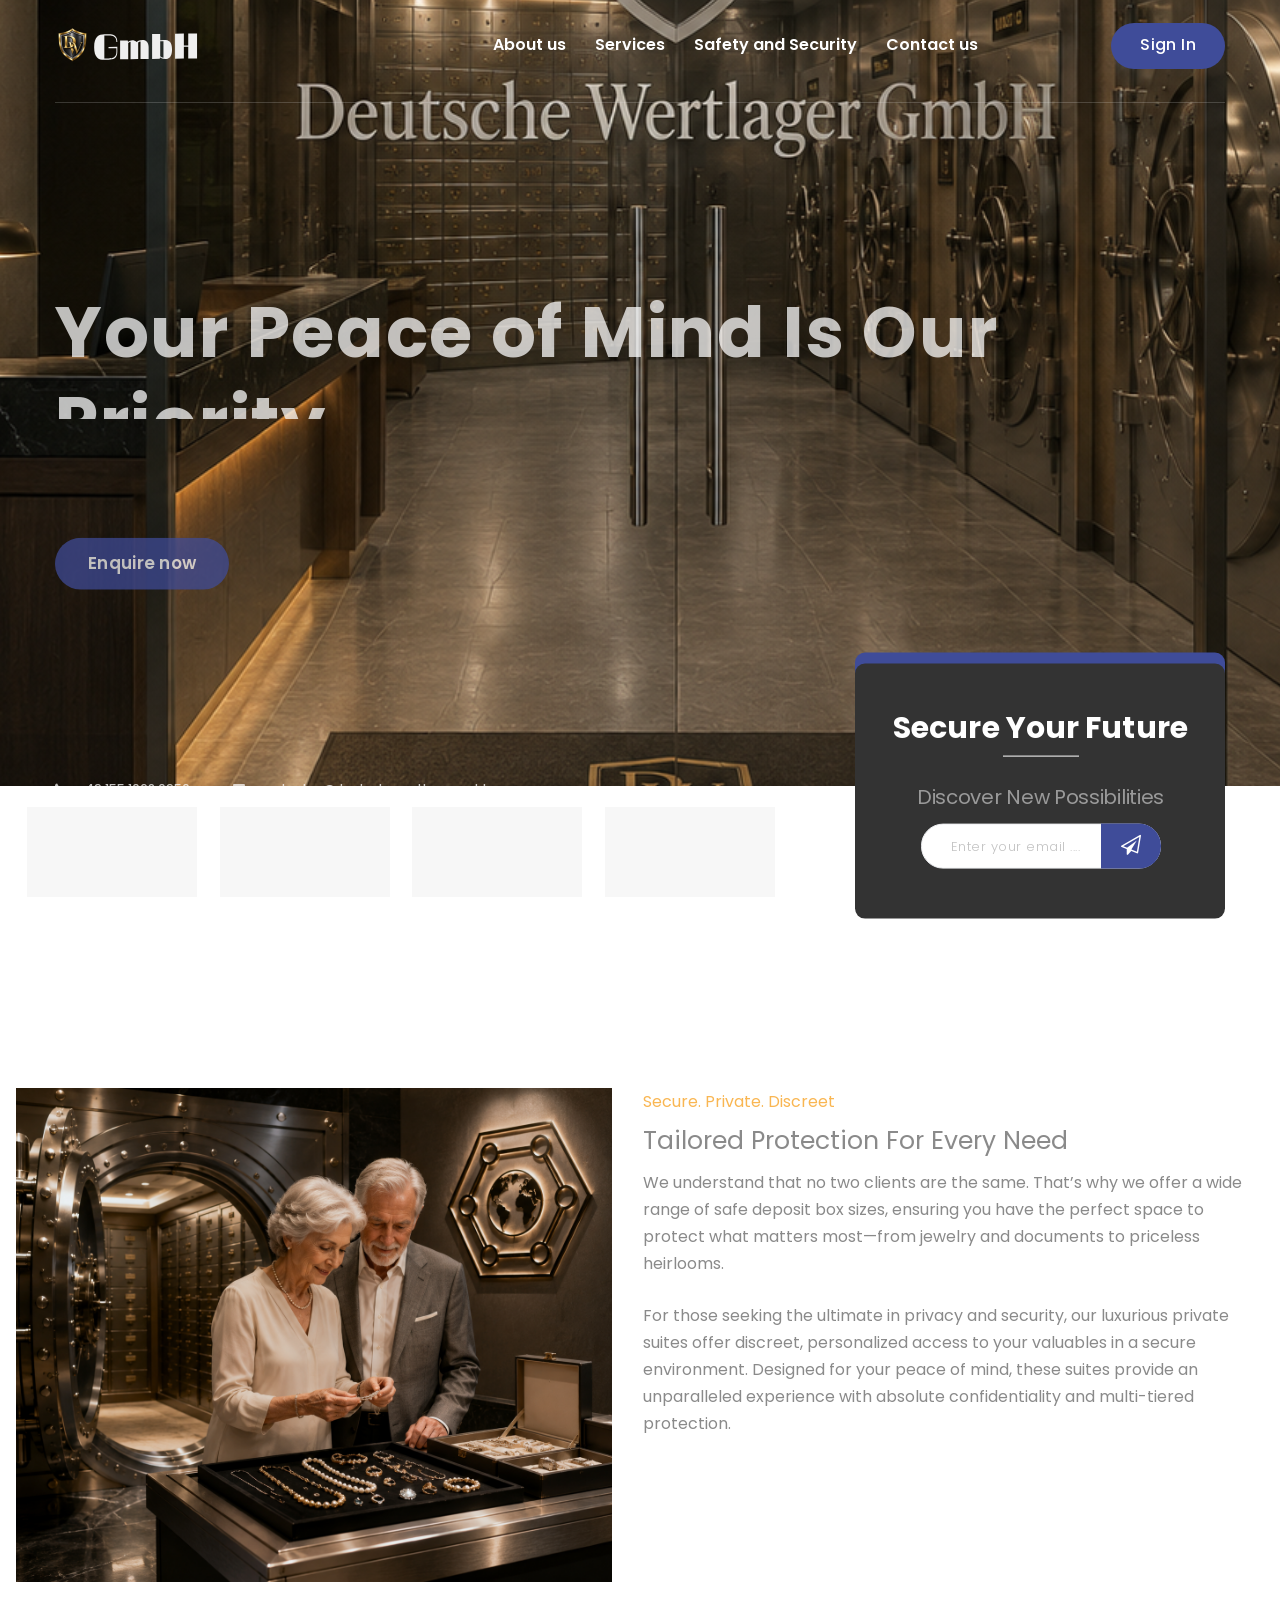
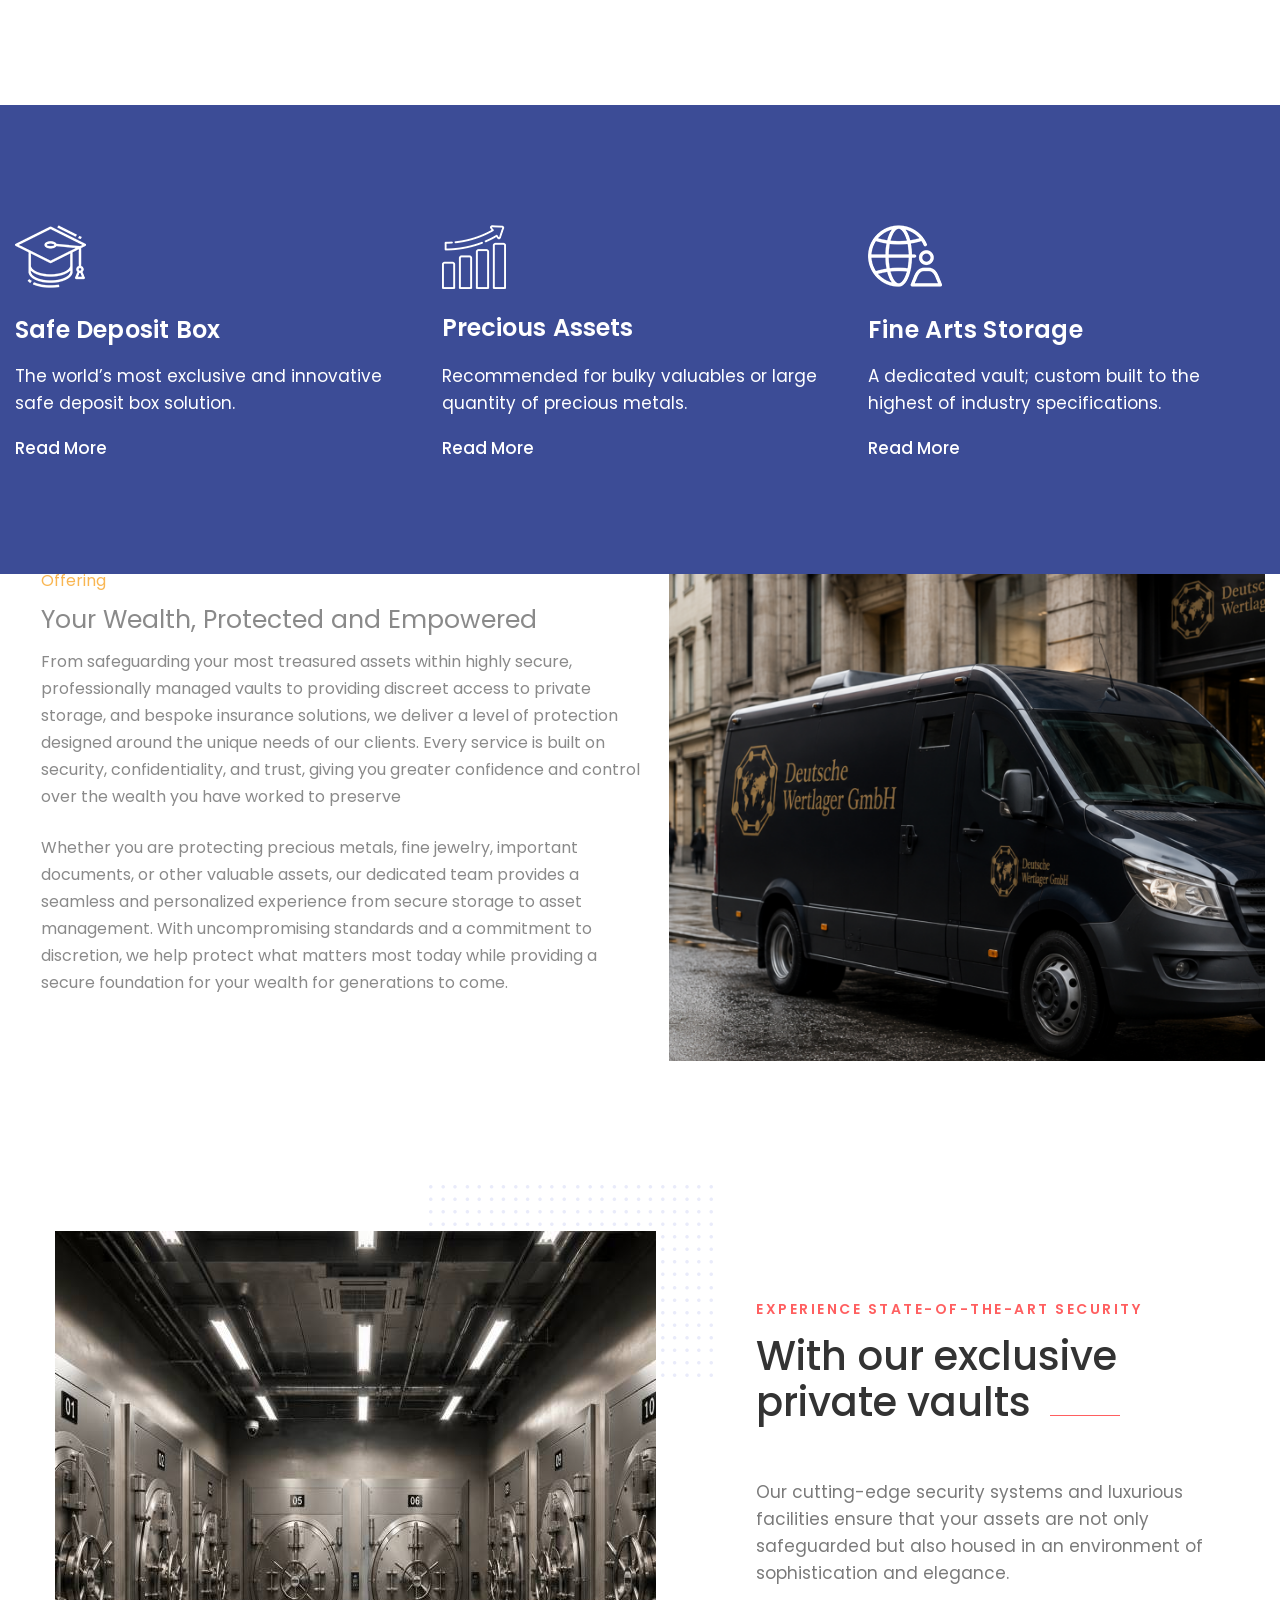
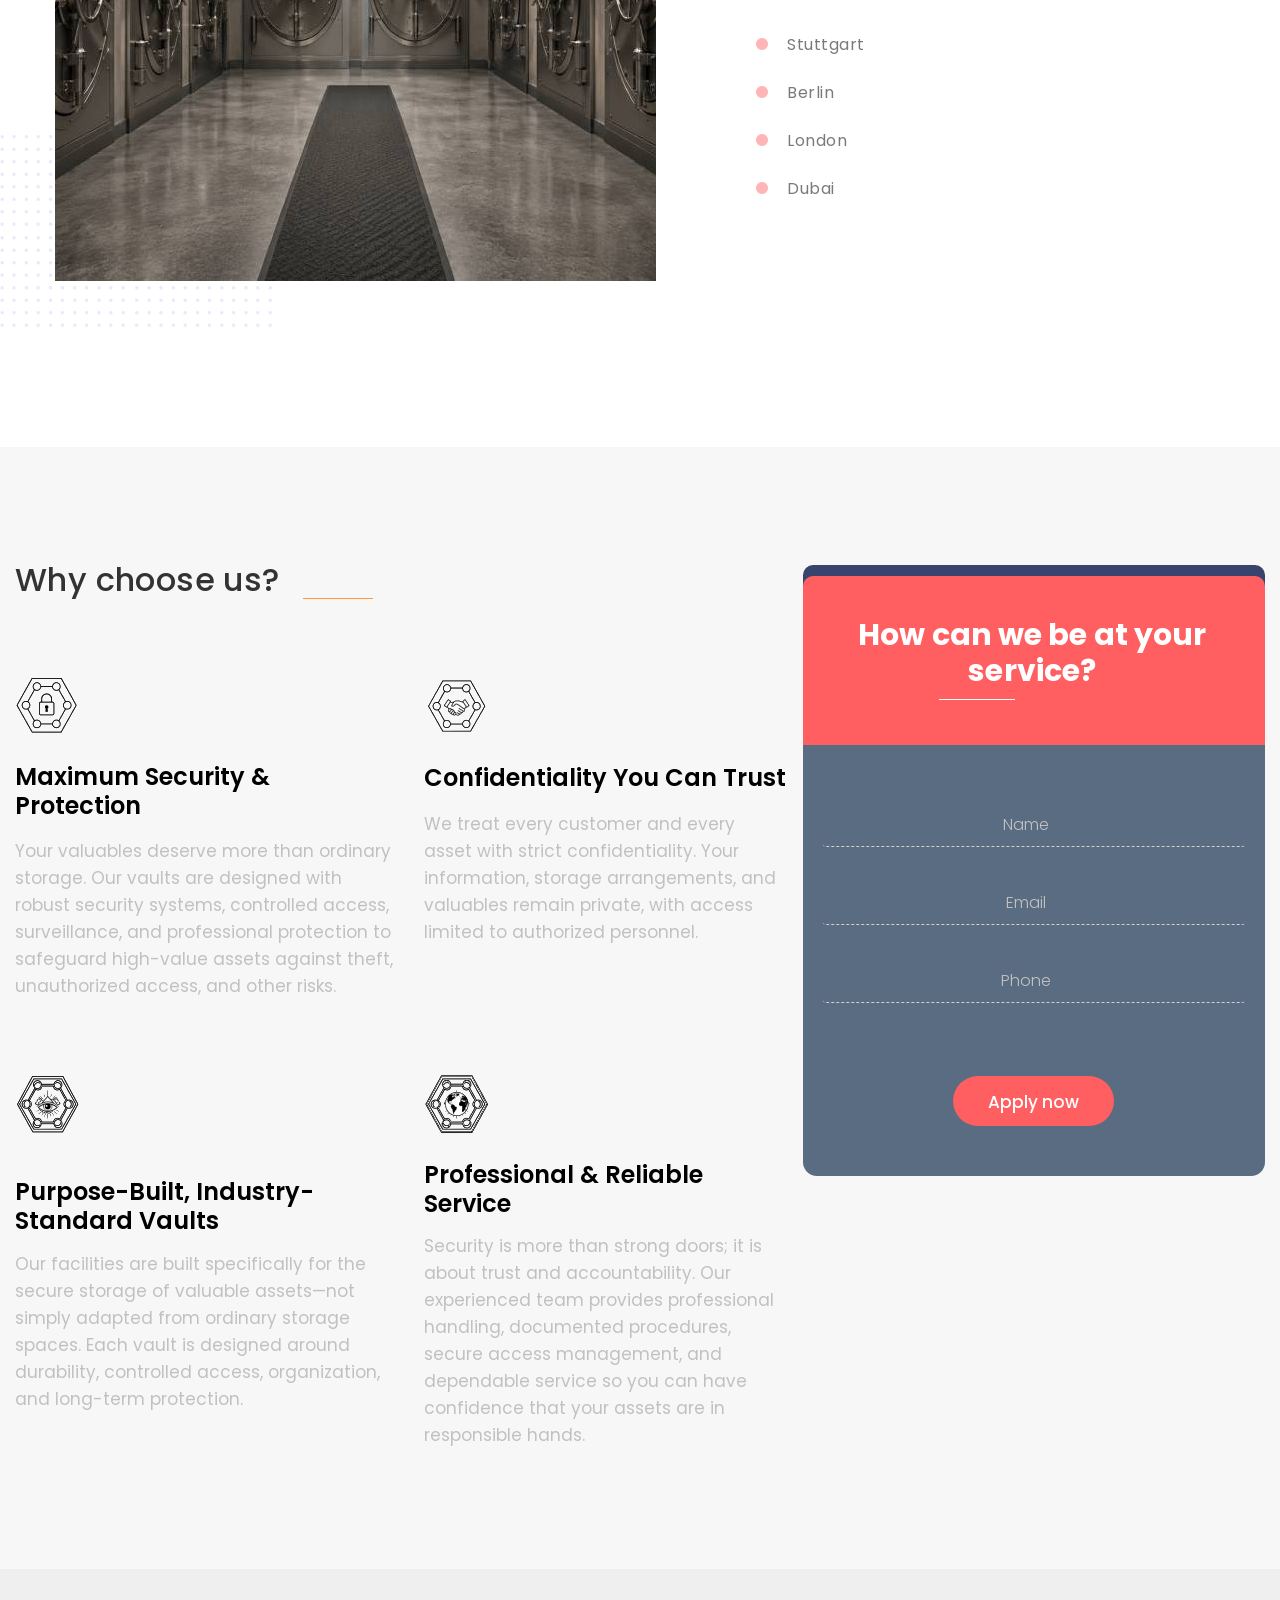
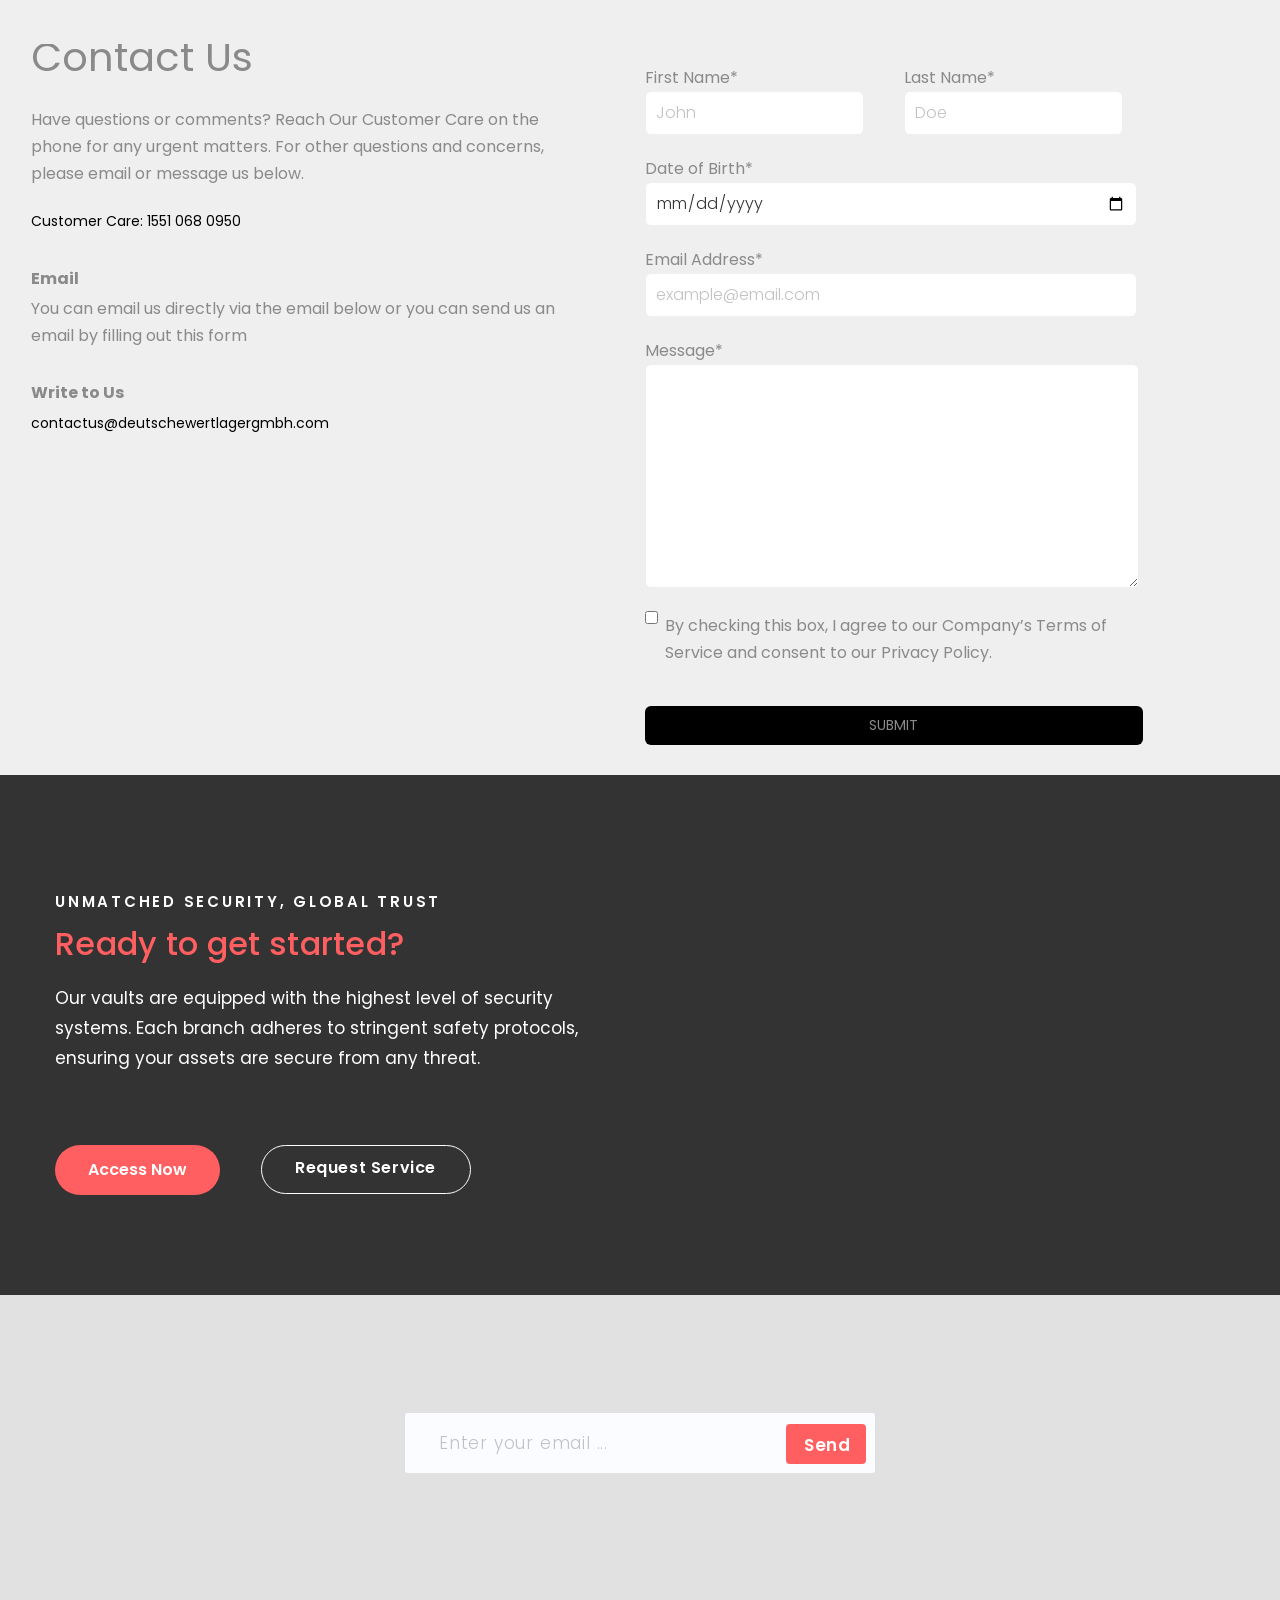
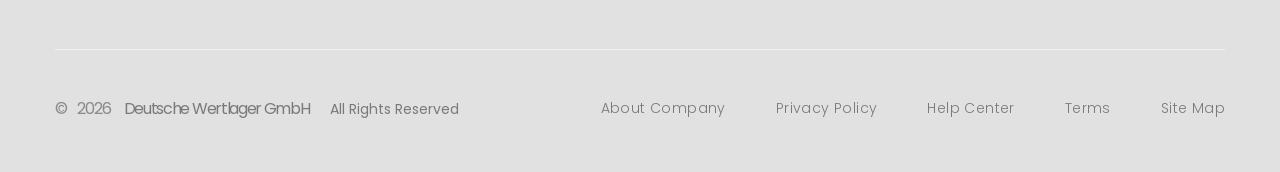
==== commit ec0a3774: "Update index.html" ====
--- a/index.html
+++ b/index.html
@@ -592,7 +592,7 @@
                 </div>
                 <div id="contact_call">
                     <span class="ccbldTXT">
-                        Call
+                        
                     </span>
                     <span>
                         <a href="tel:+4915510680950">
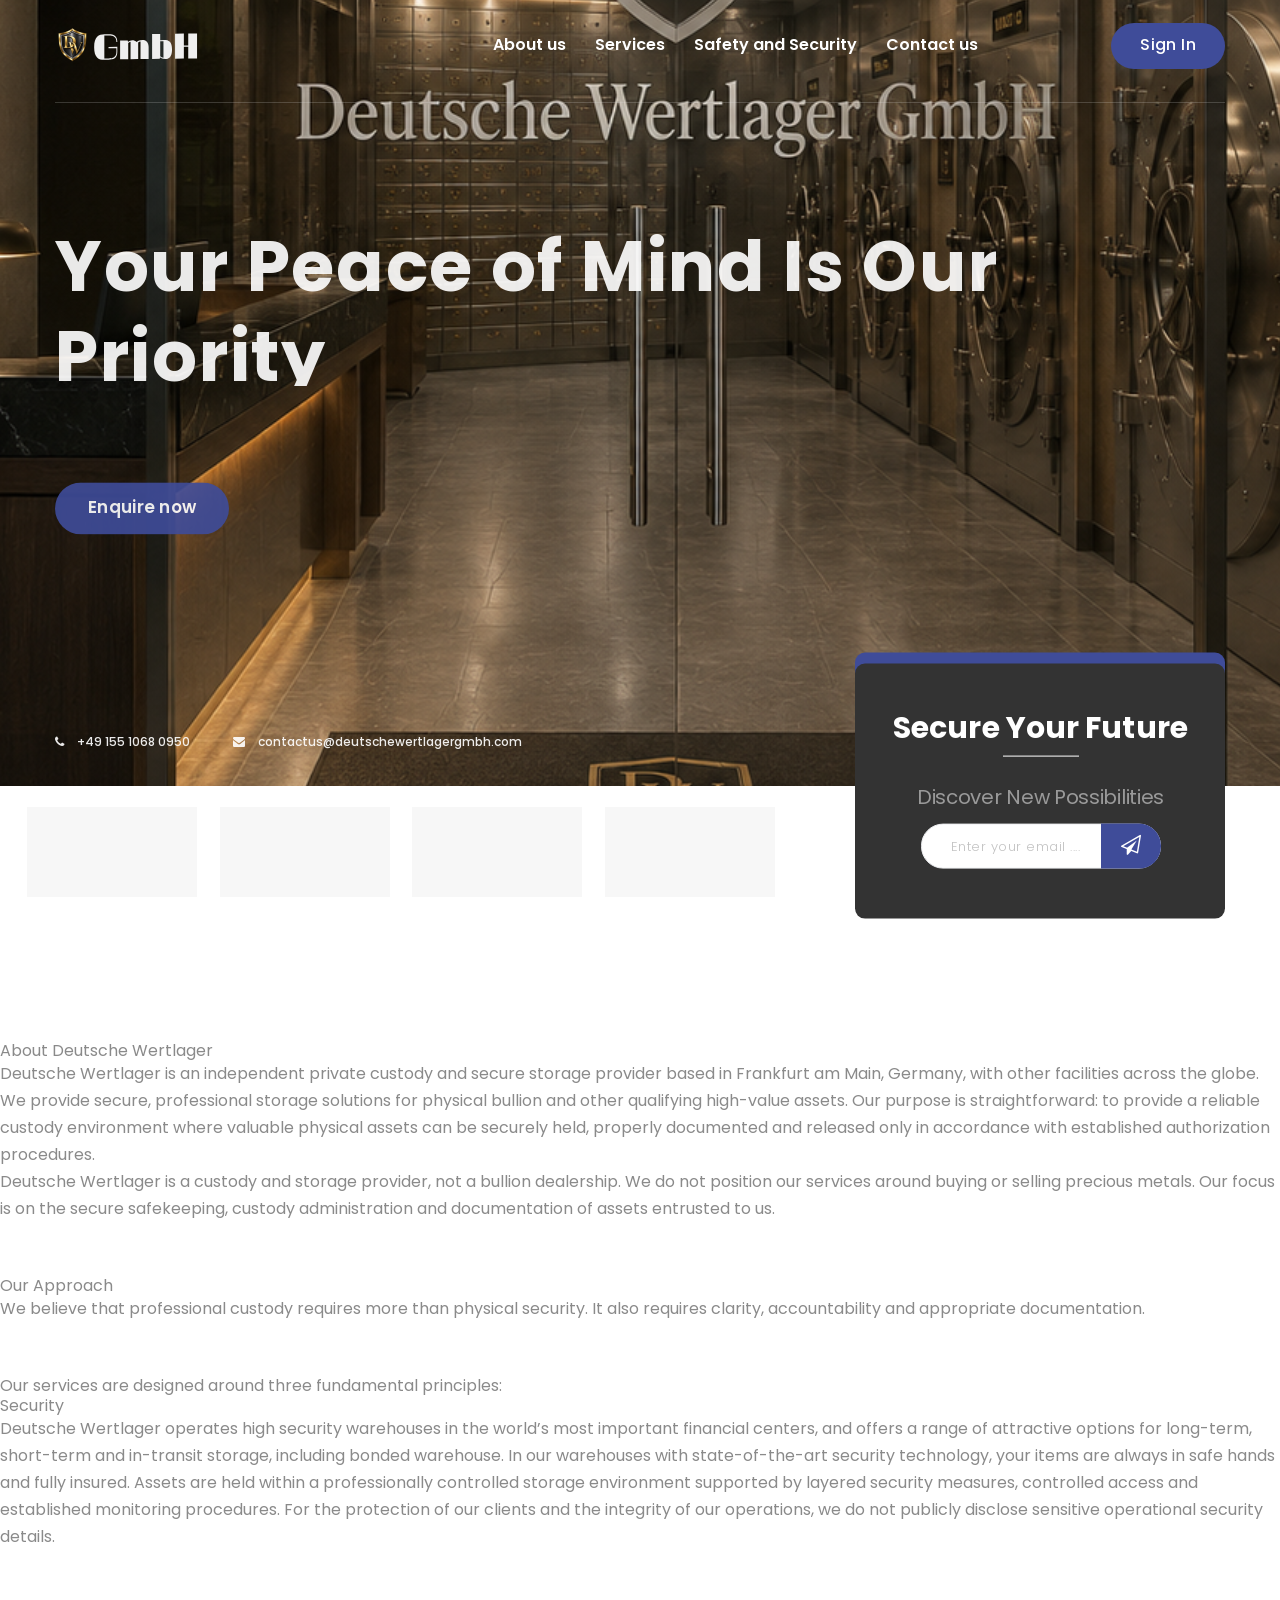
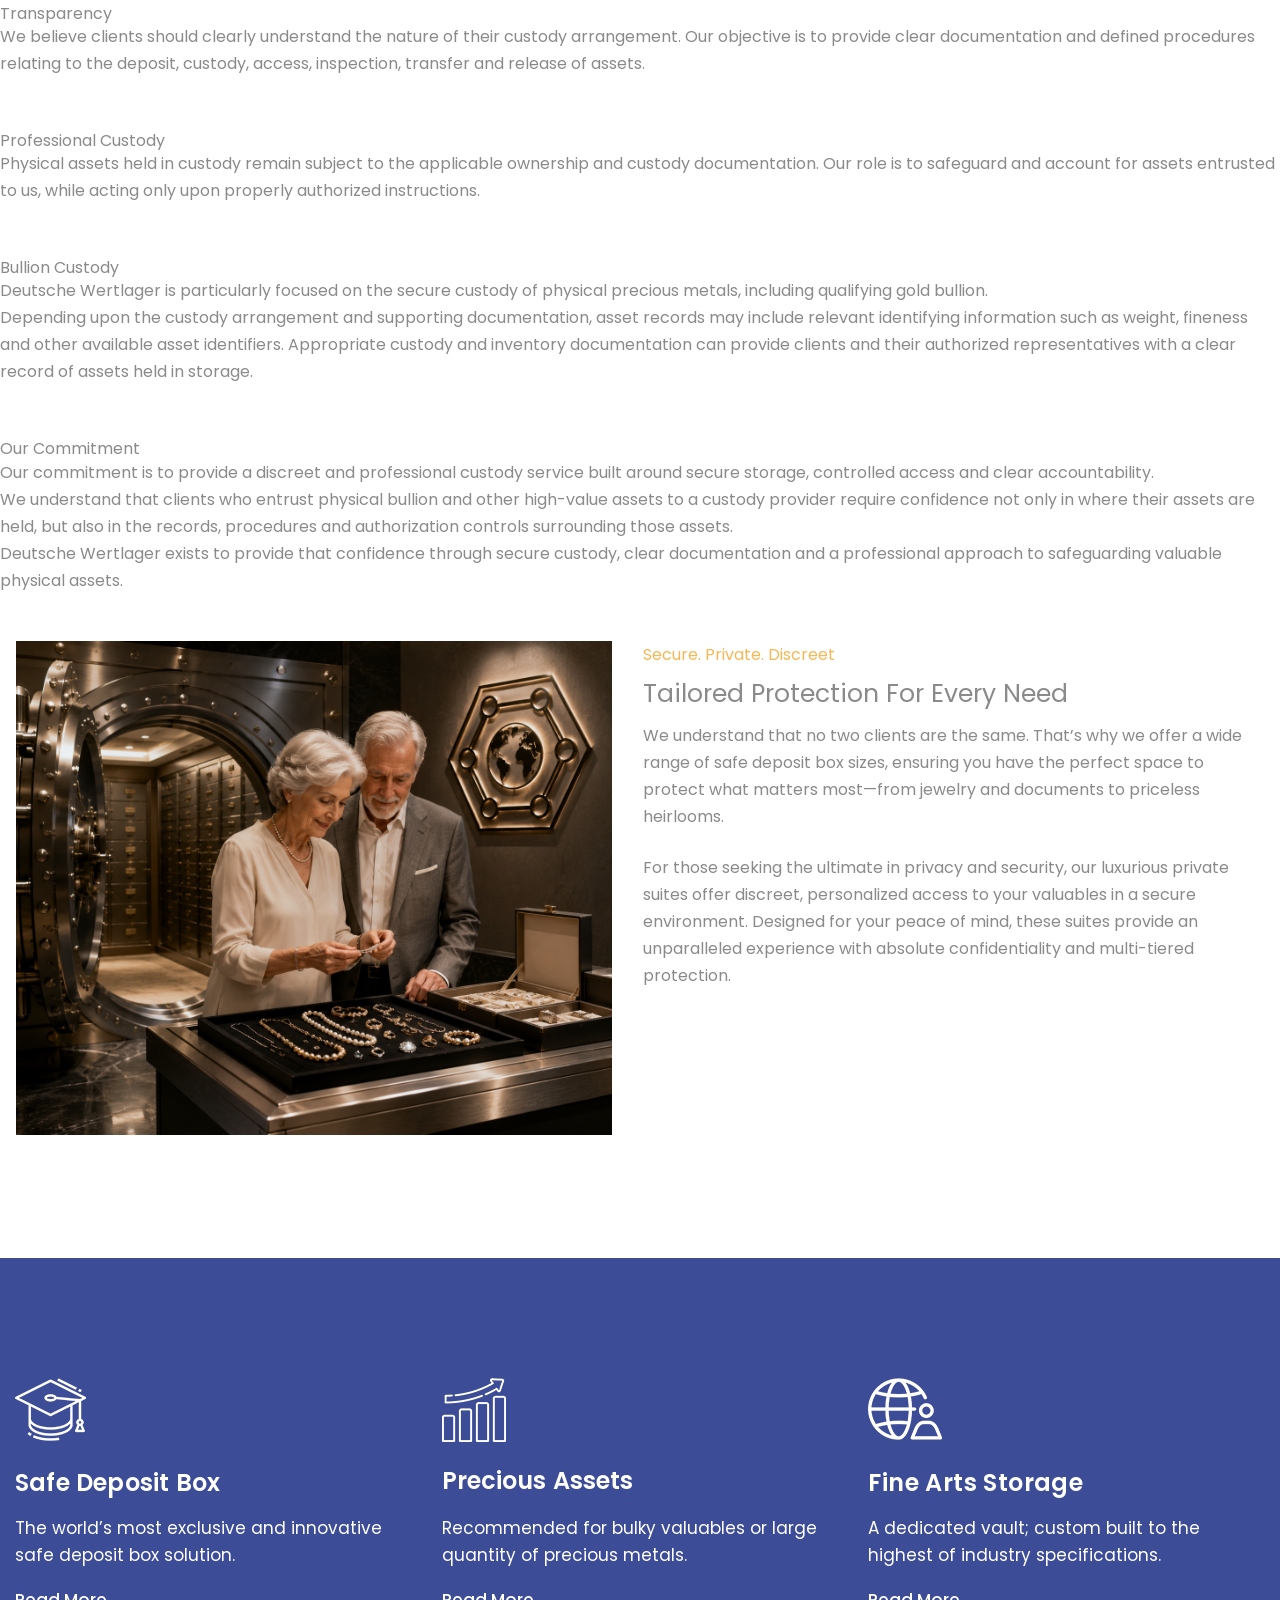
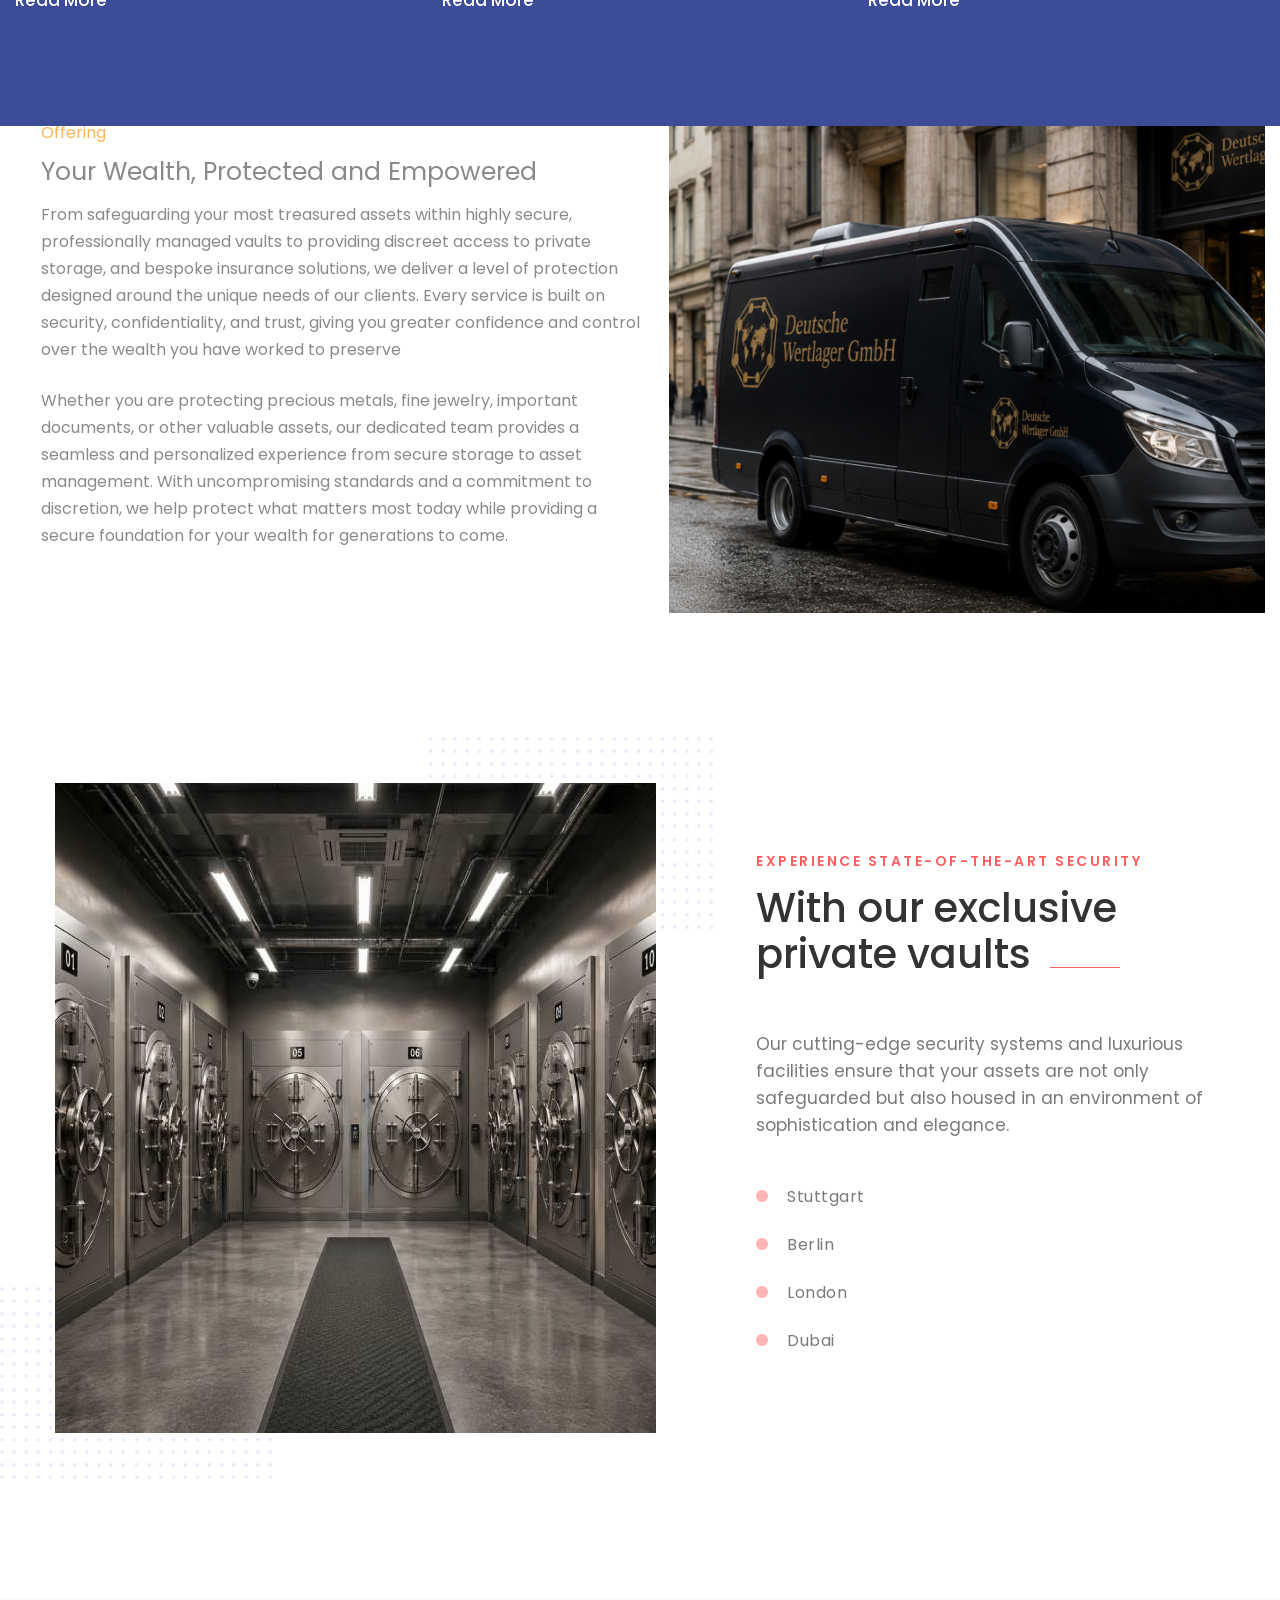
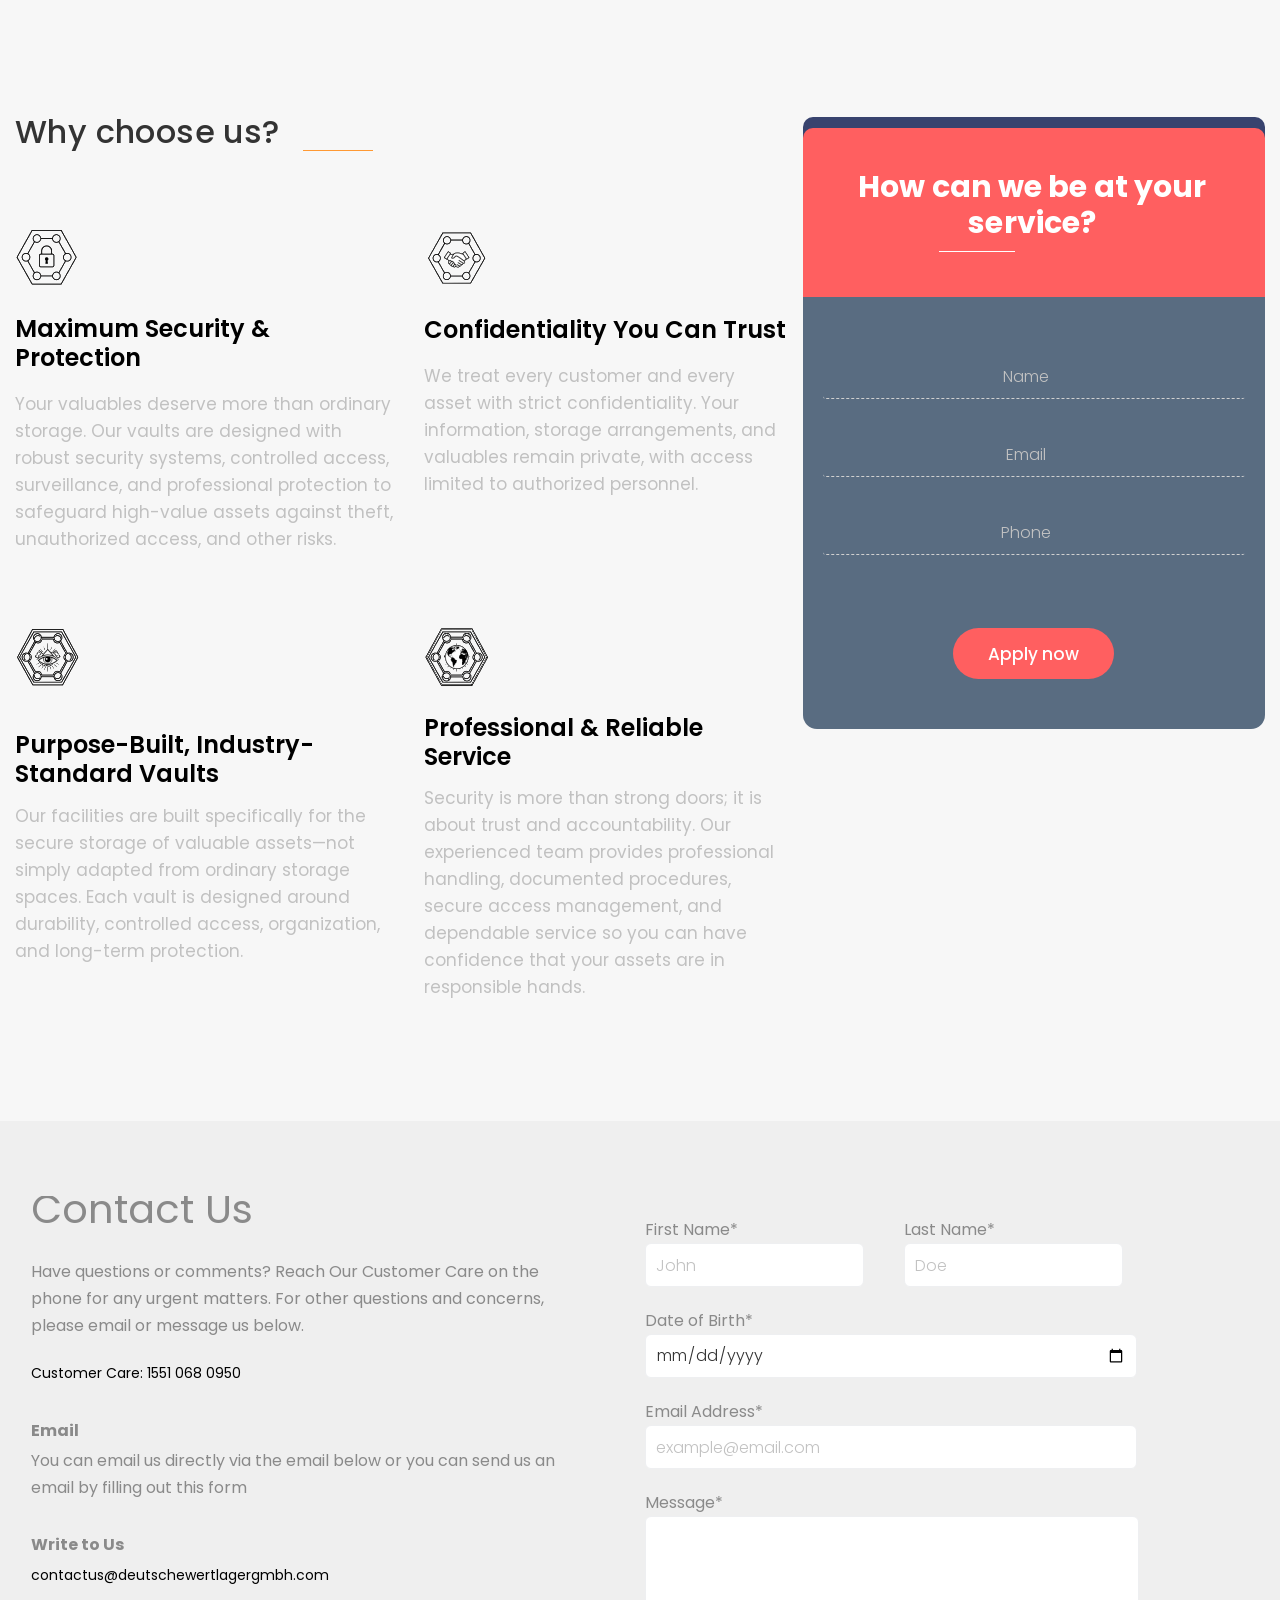
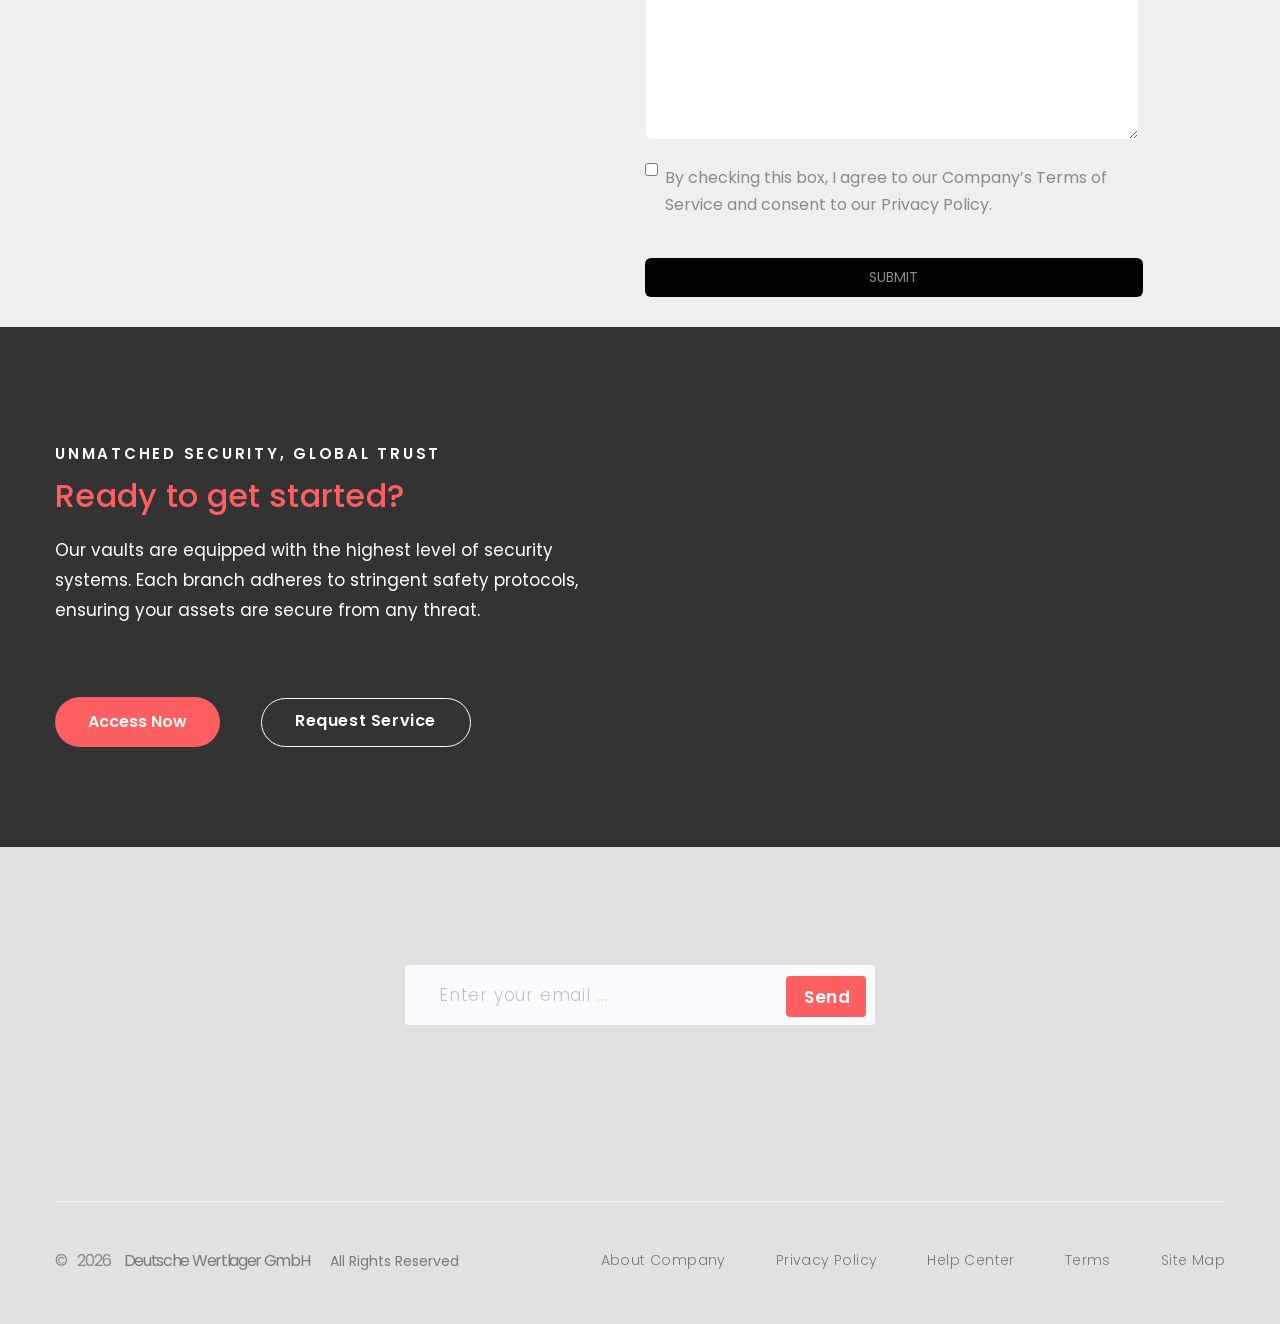
==== commit 24f48d59: "Update index.html" ====
--- a/index.html
+++ b/index.html
@@ -286,6 +286,71 @@
             </div>
         </div>
     </section><!-- partner-clients -->
+
+    <section>
+        <div id="sec_about">
+            <h3>About Deutsche Wertlager</h3>
+            <p>
+                Deutsche Wertlager is an independent private custody and secure storage provider based in Frankfurt am Main, Germany, with other facilities across the globe. 
+            </p>
+            <p>
+                We provide secure, professional storage solutions for physical bullion and other qualifying high-value assets. Our purpose is straightforward: to provide a reliable custody environment where valuable physical assets can be securely held, properly documented and released only in accordance with established authorization procedures.
+            </p>
+            <p>
+                Deutsche Wertlager is a custody and storage provider, not a bullion dealership. We do not position our services around buying or selling precious metals. Our focus is on the secure safekeeping, custody administration and documentation of assets entrusted to us.
+            </p>
+
+            <br><br>
+            <h5>Our Approach</h5>
+            <p>
+                We believe that professional custody requires more than physical security. It also requires clarity, accountability and appropriate documentation.
+            </p>
+
+            <br><br>
+            <h5>Our services are designed around three fundamental principles:</h5>
+            <h4>Security</h4>
+            <p>
+                Deutsche Wertlager operates high security warehouses in the world’s most important financial centers, and offers a range of attractive options for long-term, short-term and in-transit storage, including bonded warehouse. In our warehouses with state-of-the-art security technology, your items are always in safe hands and fully insured.    Assets are held within a professionally controlled storage environment supported by layered security measures, controlled access and established monitoring procedures. For the protection of our clients and the integrity of our operations, we do not publicly disclose sensitive operational security details.
+            </p>
+
+            <br><br>
+            <h5>Transparency</h5>
+            <p>
+                We believe clients should clearly understand the nature of their custody arrangement. Our objective is to provide clear documentation and defined procedures relating to the deposit, custody, access, inspection, transfer and release of assets.
+            </p>
+
+            <br><br>
+            <h5>Professional Custody</h5>
+            <p> 
+                Physical assets held in custody remain subject to the applicable ownership and custody documentation. Our role is to safeguard and account for assets entrusted to us, while acting only upon properly authorized instructions.
+            </p>
+
+            <br><br>
+            <h5>Bullion Custody</h5>
+            <p>
+                Deutsche Wertlager is particularly focused on the secure custody of physical precious metals, including qualifying gold bullion.
+            </p>
+            <p>
+                Depending upon the custody arrangement and supporting documentation, asset records may include relevant identifying information such as weight, fineness and other available asset identifiers. Appropriate custody and inventory documentation can provide clients and their authorized representatives with a clear record of assets held in storage.
+            </p>
+
+            <br><br>
+            <h5>Our Commitment </h5>
+            <p>
+                Our commitment is to provide a discreet and professional custody service built around secure storage, controlled access and clear accountability.
+            </p>
+
+            <p>
+                We understand that clients who entrust physical bullion and other high-value assets to a custody provider require confidence not only in where their assets are held, but also in the records, procedures and authorization controls surrounding those assets.
+            </p>
+
+            <p>
+                Deutsche Wertlager exists to provide that confidence through secure custody, clear documentation and a professional approach to safeguarding valuable physical assets.
+            </p>
+
+        </div>
+        
+    </section>
 
     <!-- GOD SECTION 1 -->
      <br><br>
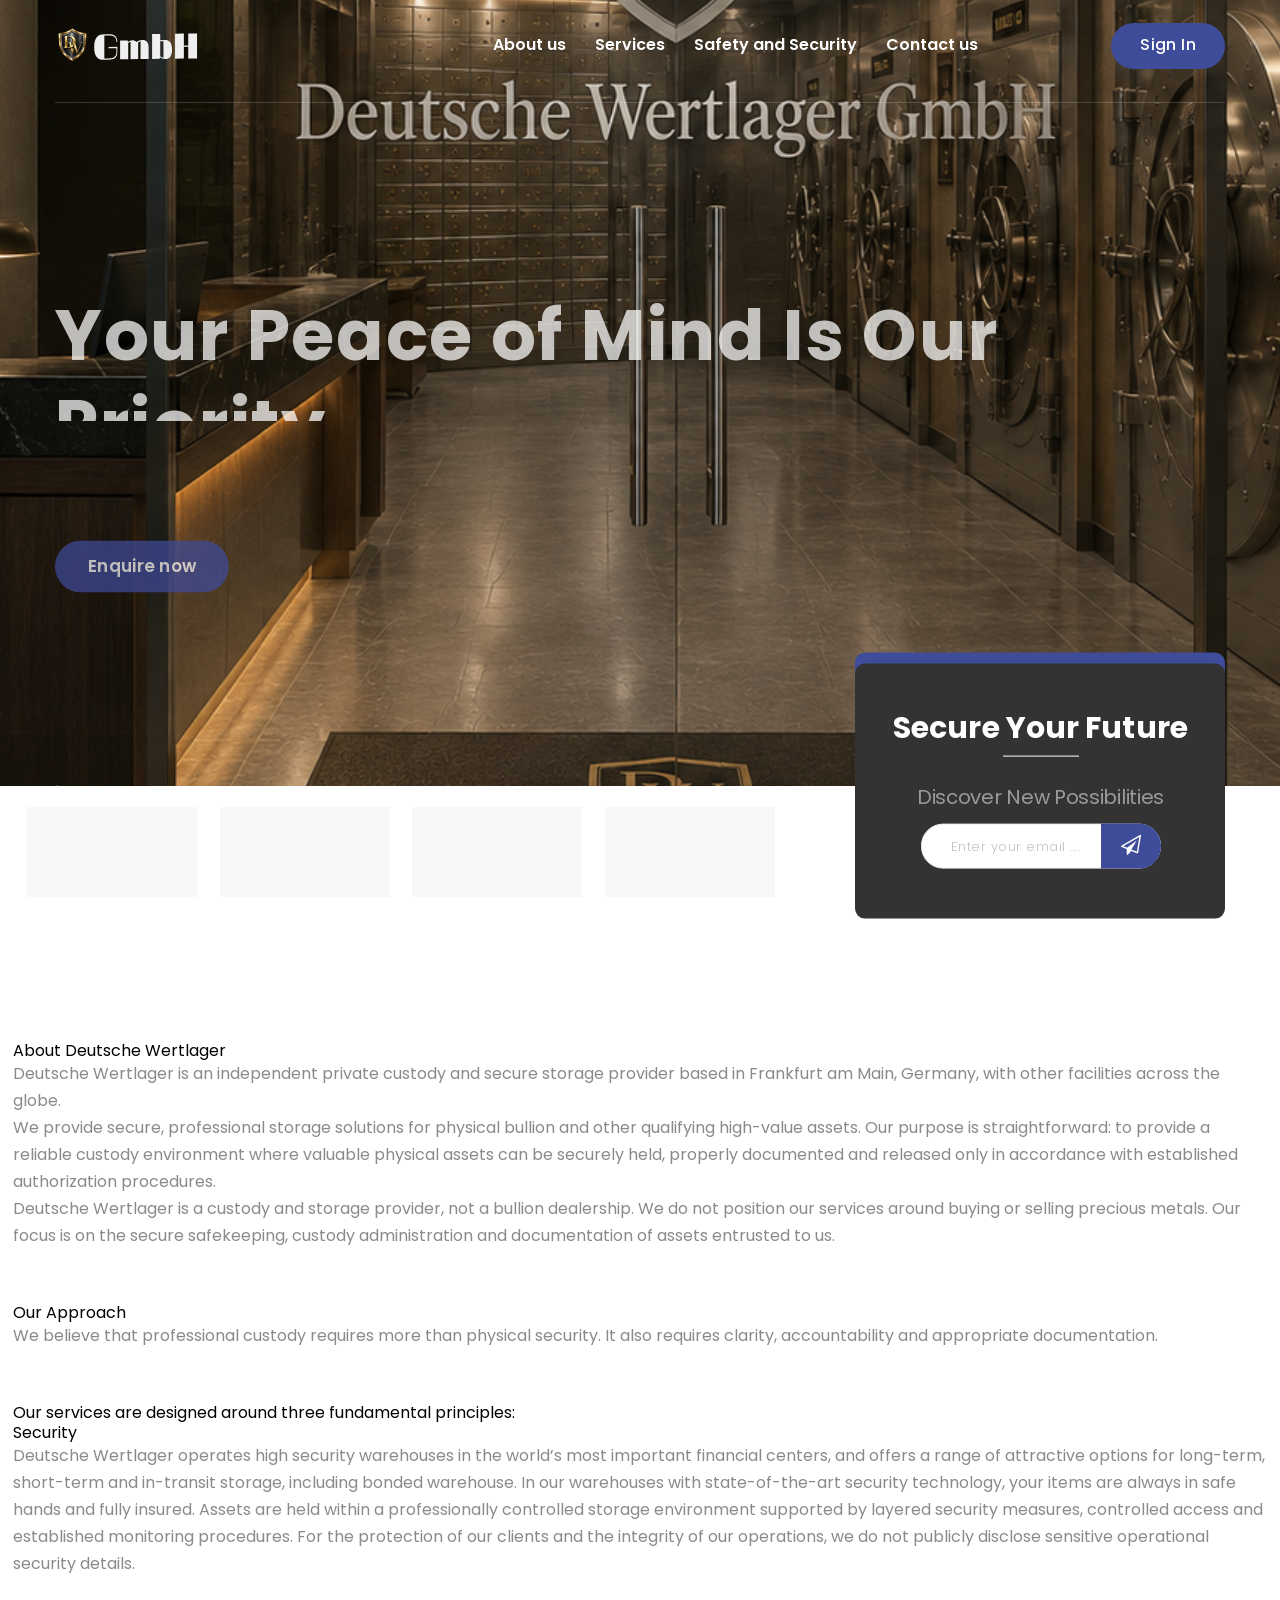
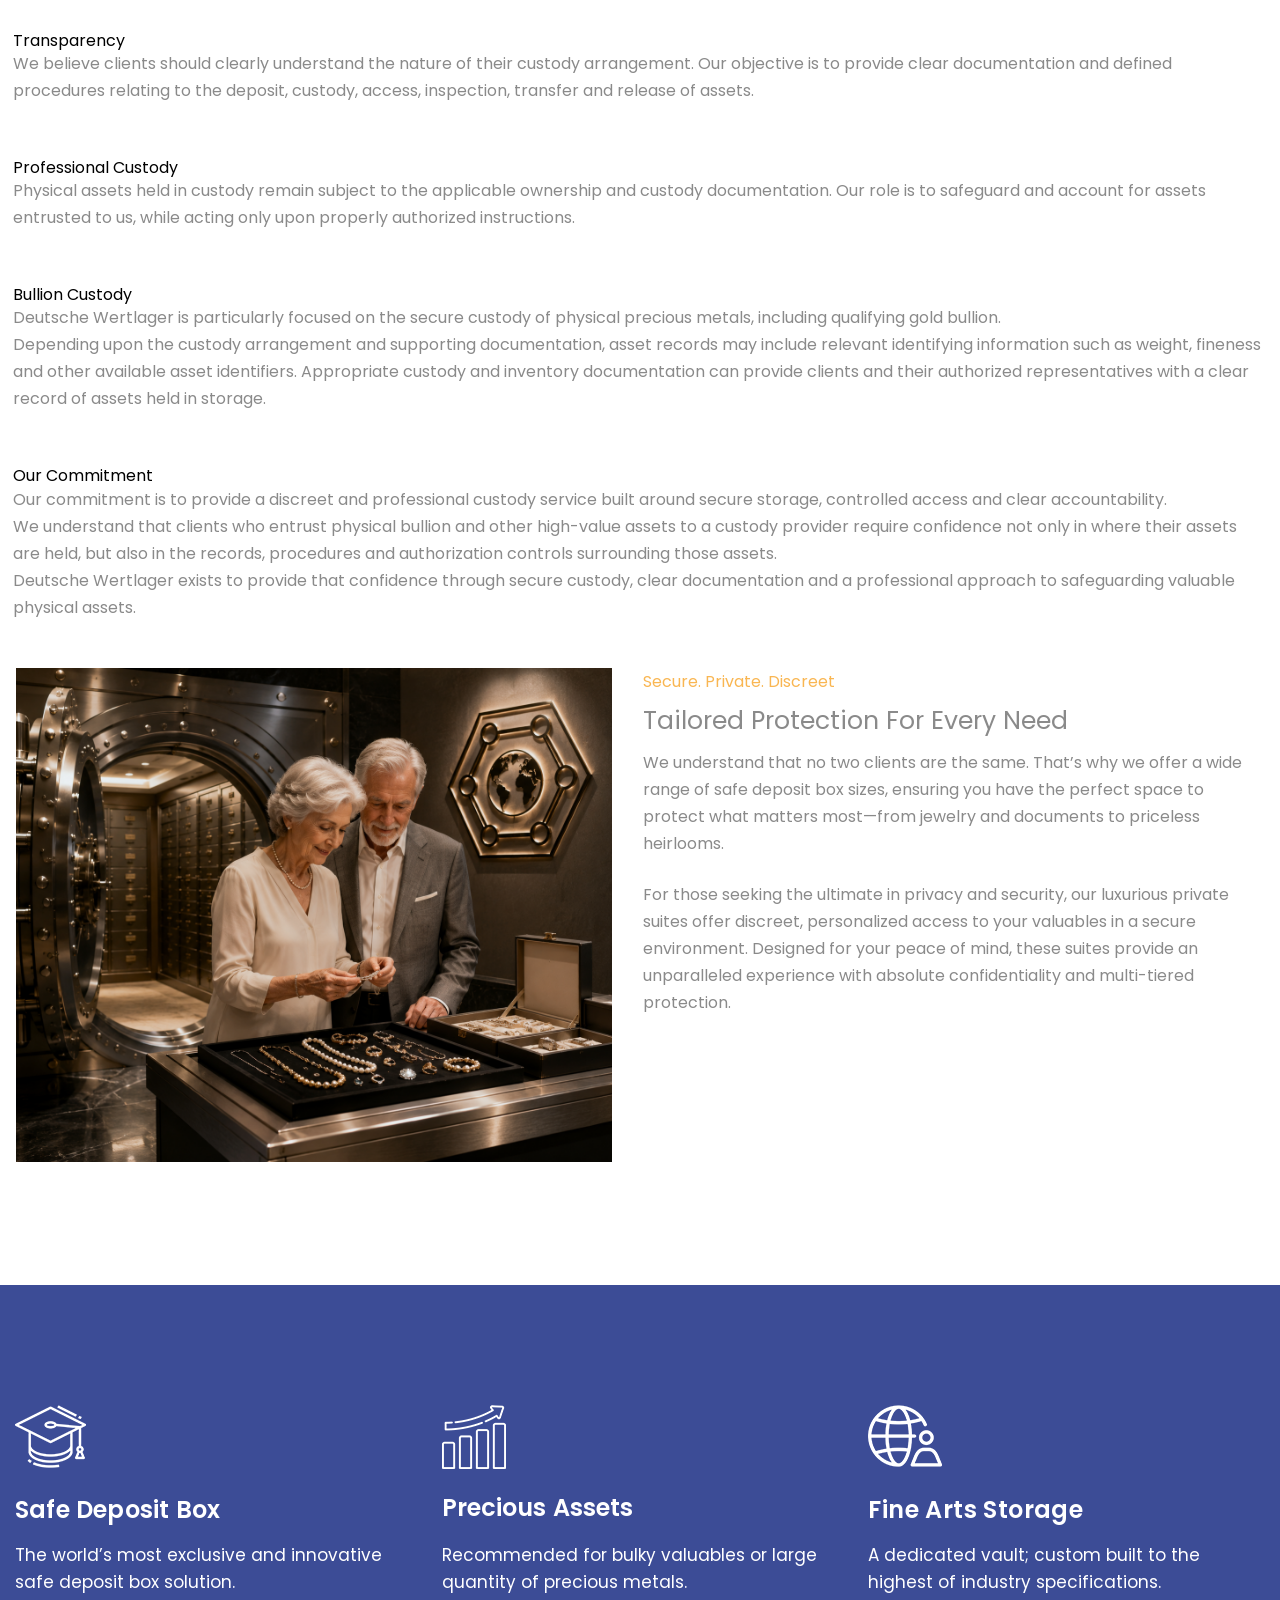
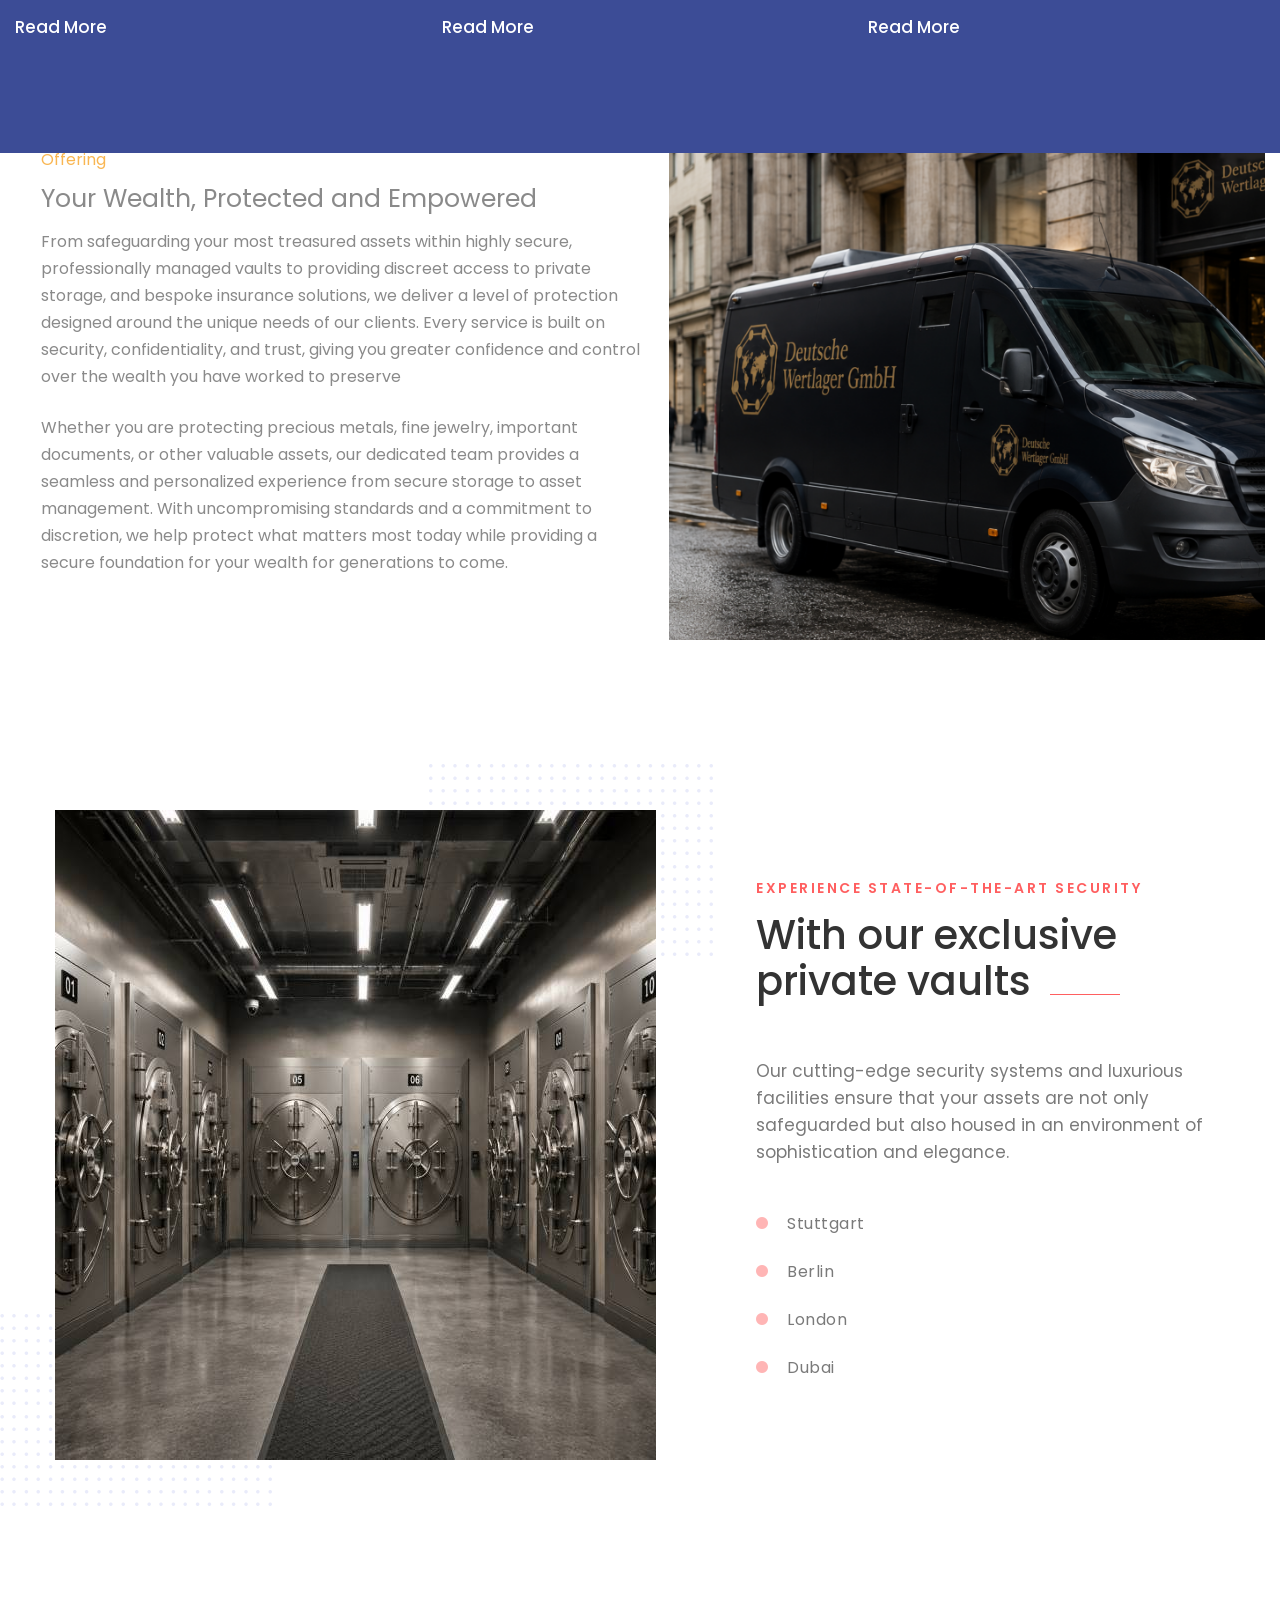
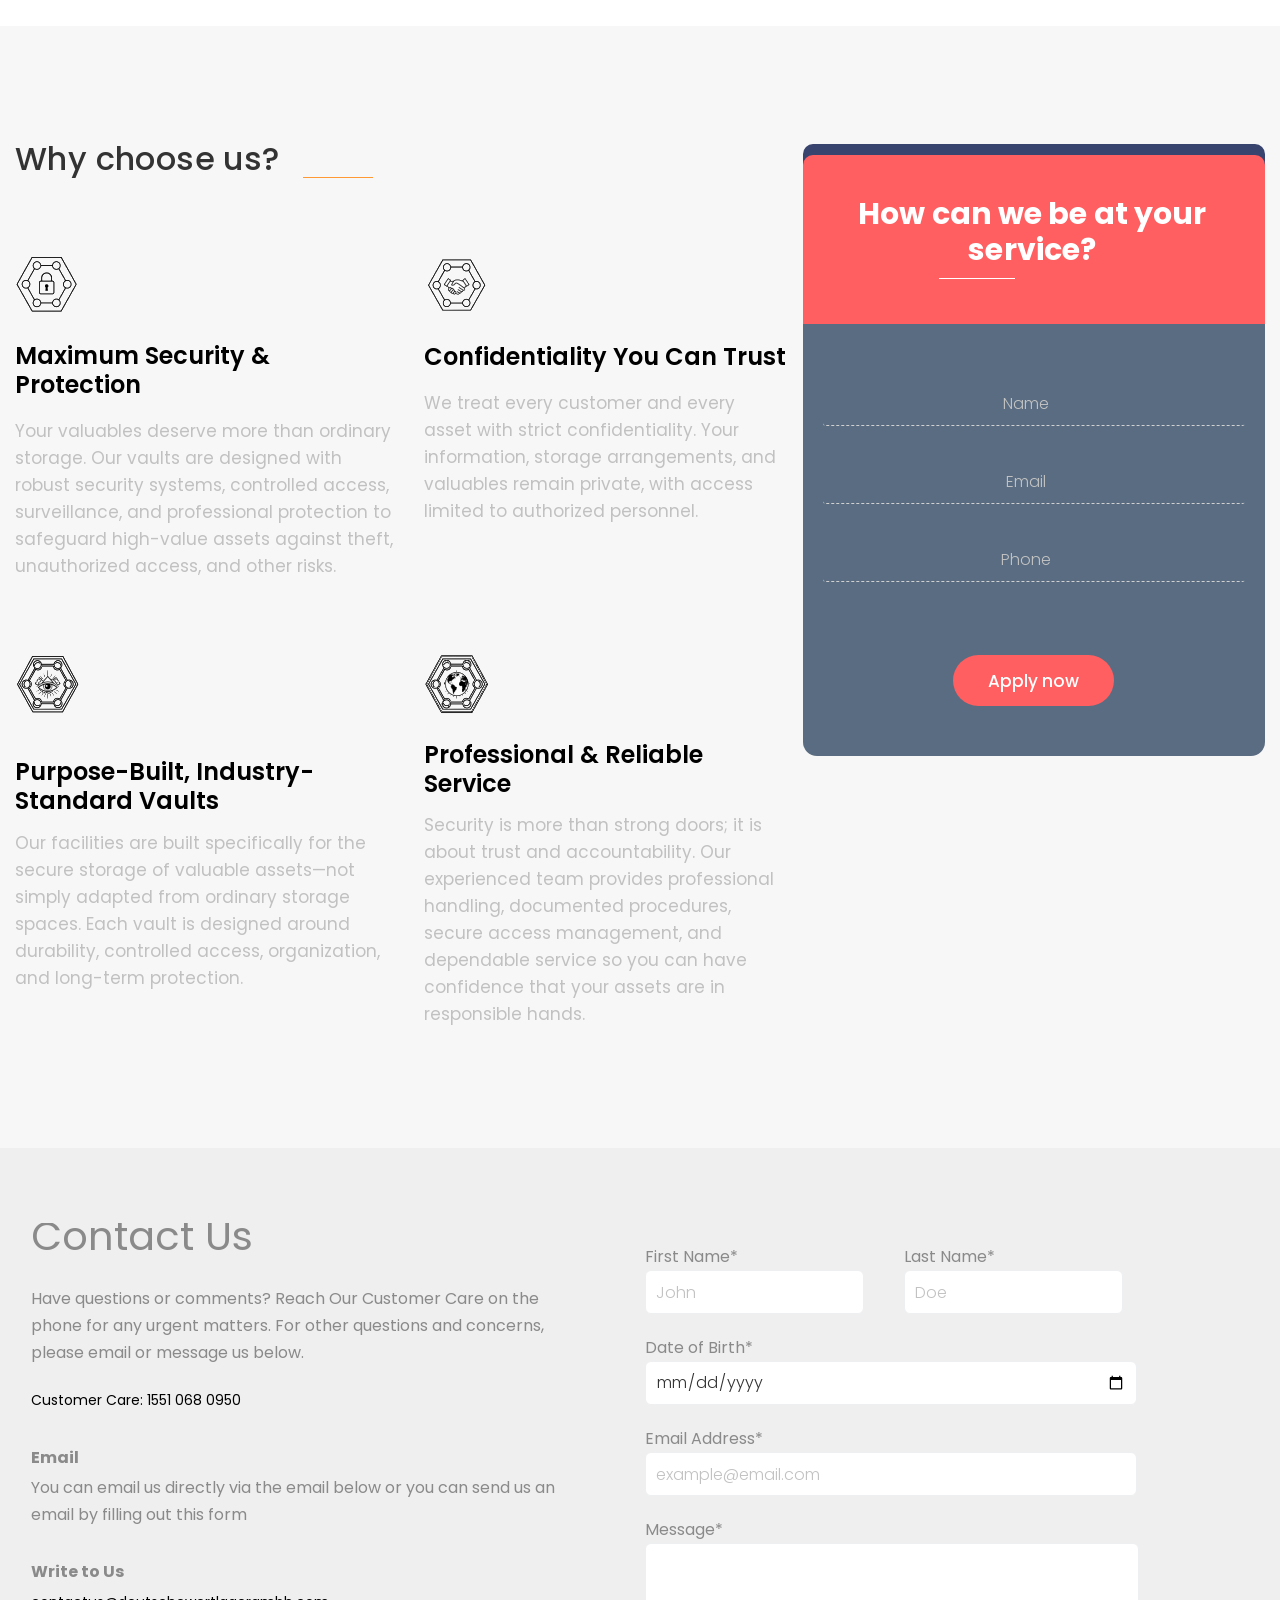
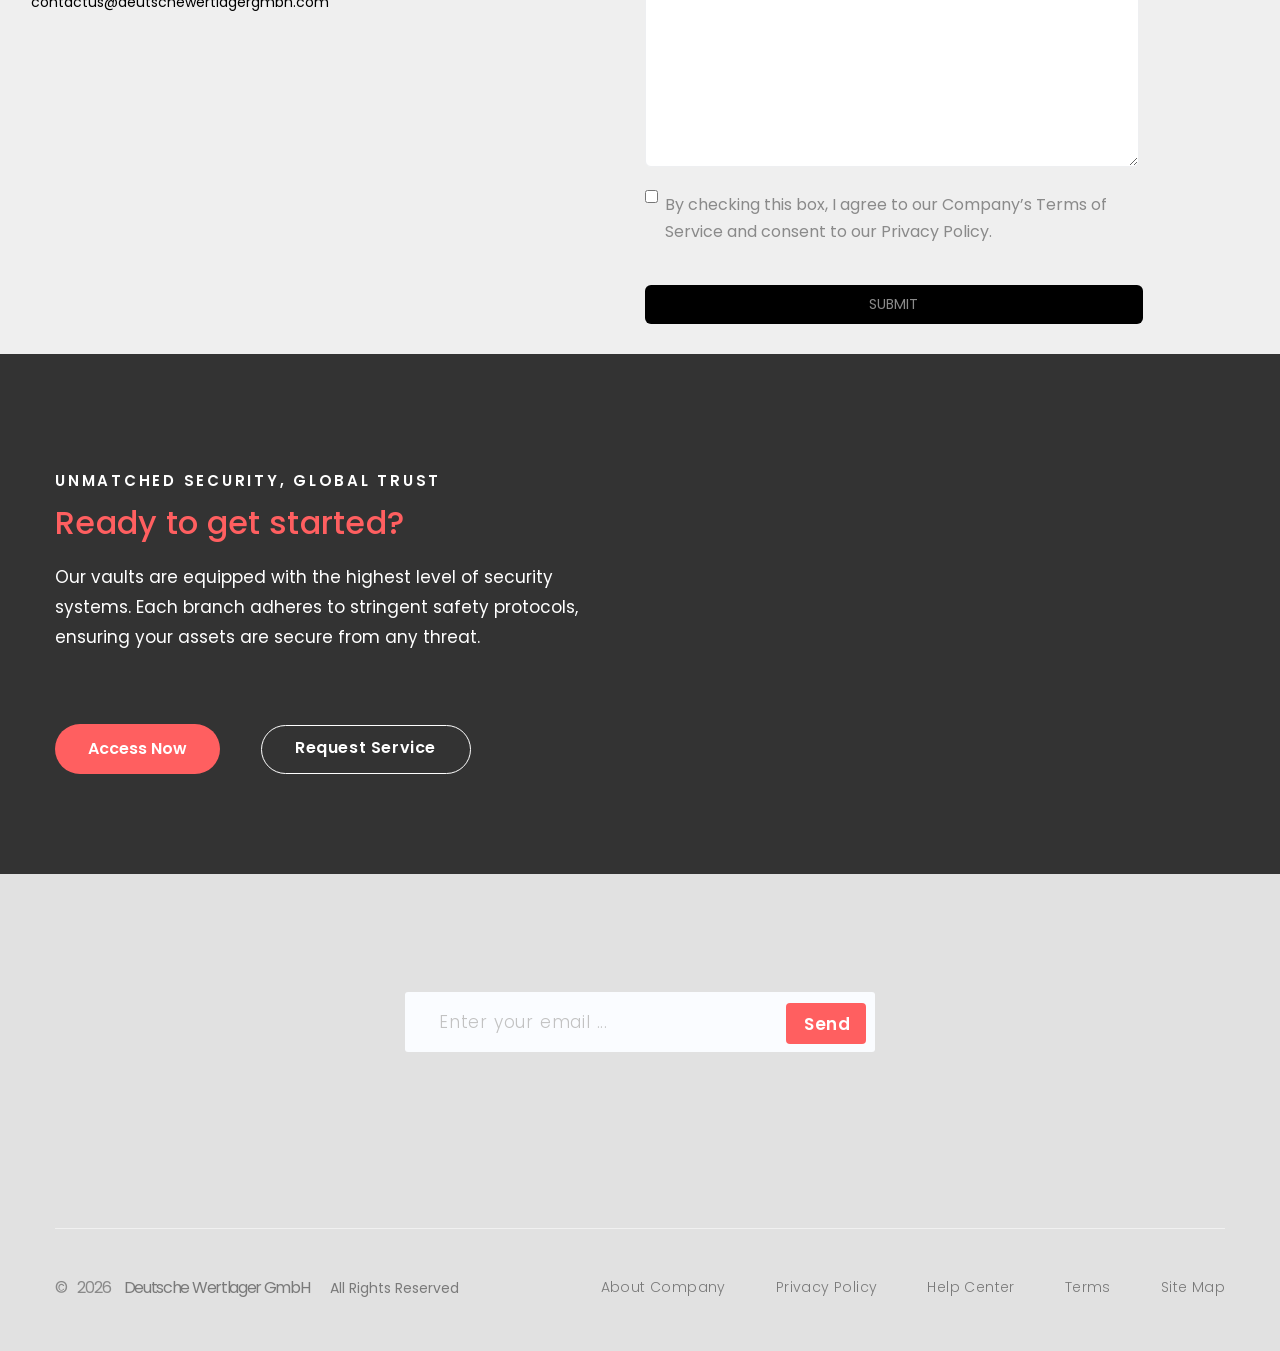
==== commit 49ab1007: "Update index.html" ====
--- a/index.html
+++ b/index.html
@@ -40,7 +40,7 @@
                     <div class="header-menu">
                         <nav id="main-nav" class="main-nav">
                             <ul class="menu">
-                                <li><a href="#">About us</a>
+                                <li><a href="#aboutus" onclick="menuworks();">About us</a>
                                 </li>
                                 <li><a href="#services" onclick="menuworks();">Services</a>
                                    
@@ -289,7 +289,7 @@
 
     <section>
         <div id="sec_about">
-            <h3>About Deutsche Wertlager</h3>
+            <h3 id="aboutus">About Deutsche Wertlager</h3>
             <p>
                 Deutsche Wertlager is an independent private custody and secure storage provider based in Frankfurt am Main, Germany, with other facilities across the globe. 
             </p>
--- a/mine.css
+++ b/mine.css
@@ -173,3 +173,15 @@
 .sec2_twobx{
     float: right;
 }
+
+
+
+#sec_about{
+    width: 98%;
+    margin: auto;
+}
+#sec_about h3, 
+#sec_about h4, 
+#sec_about h5{
+    color: black;
+}
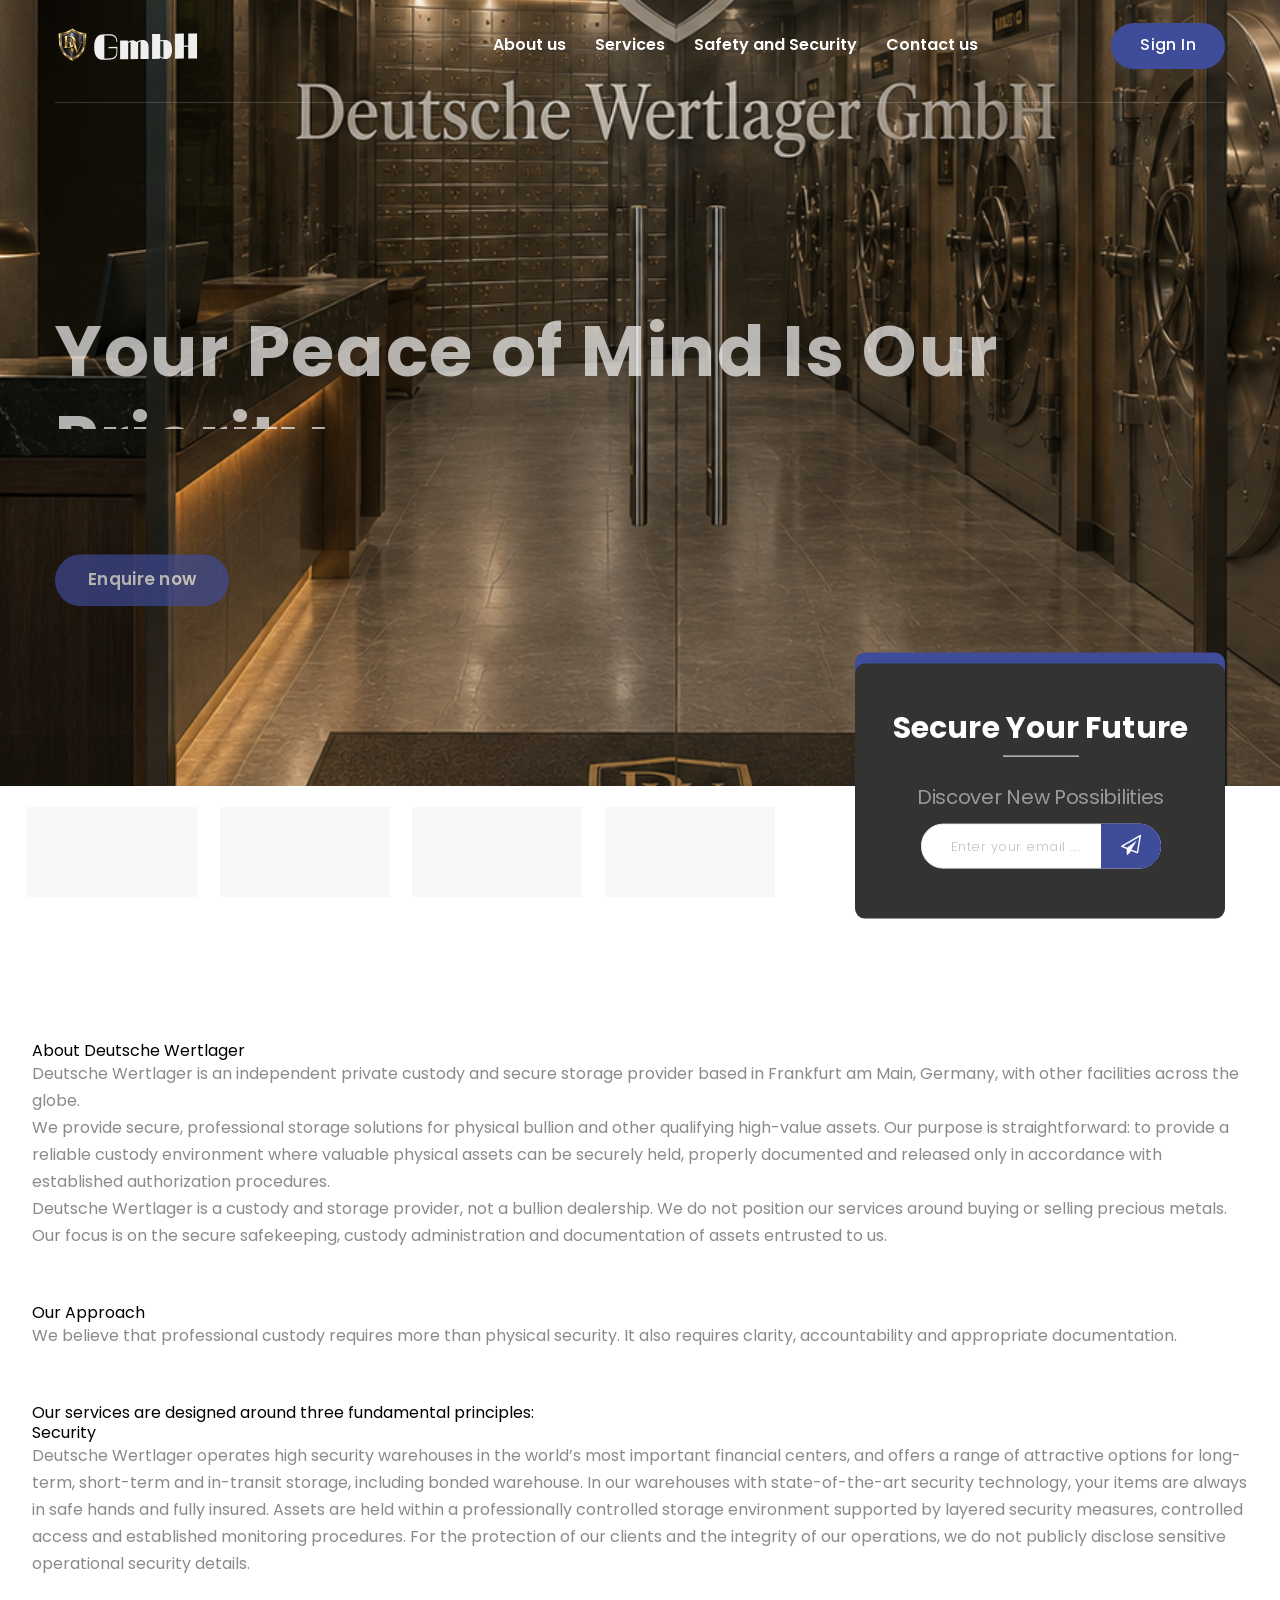
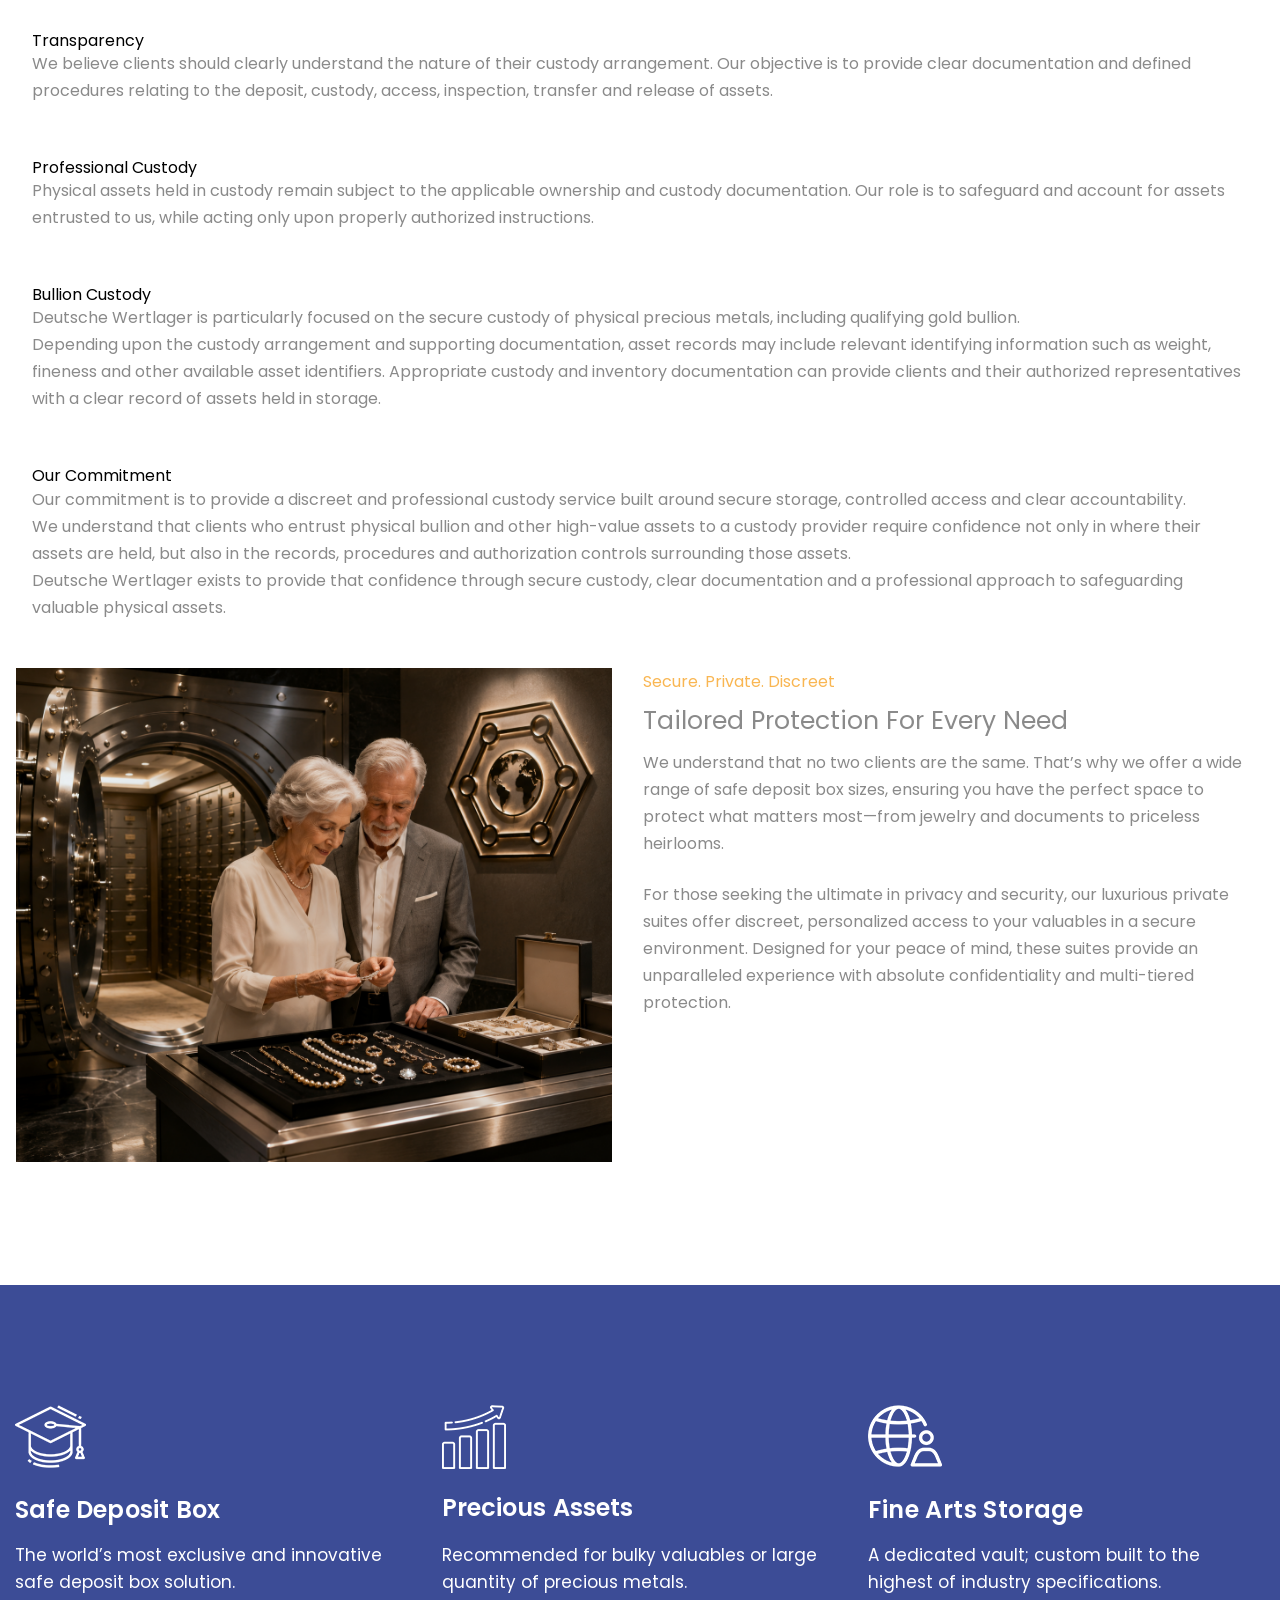
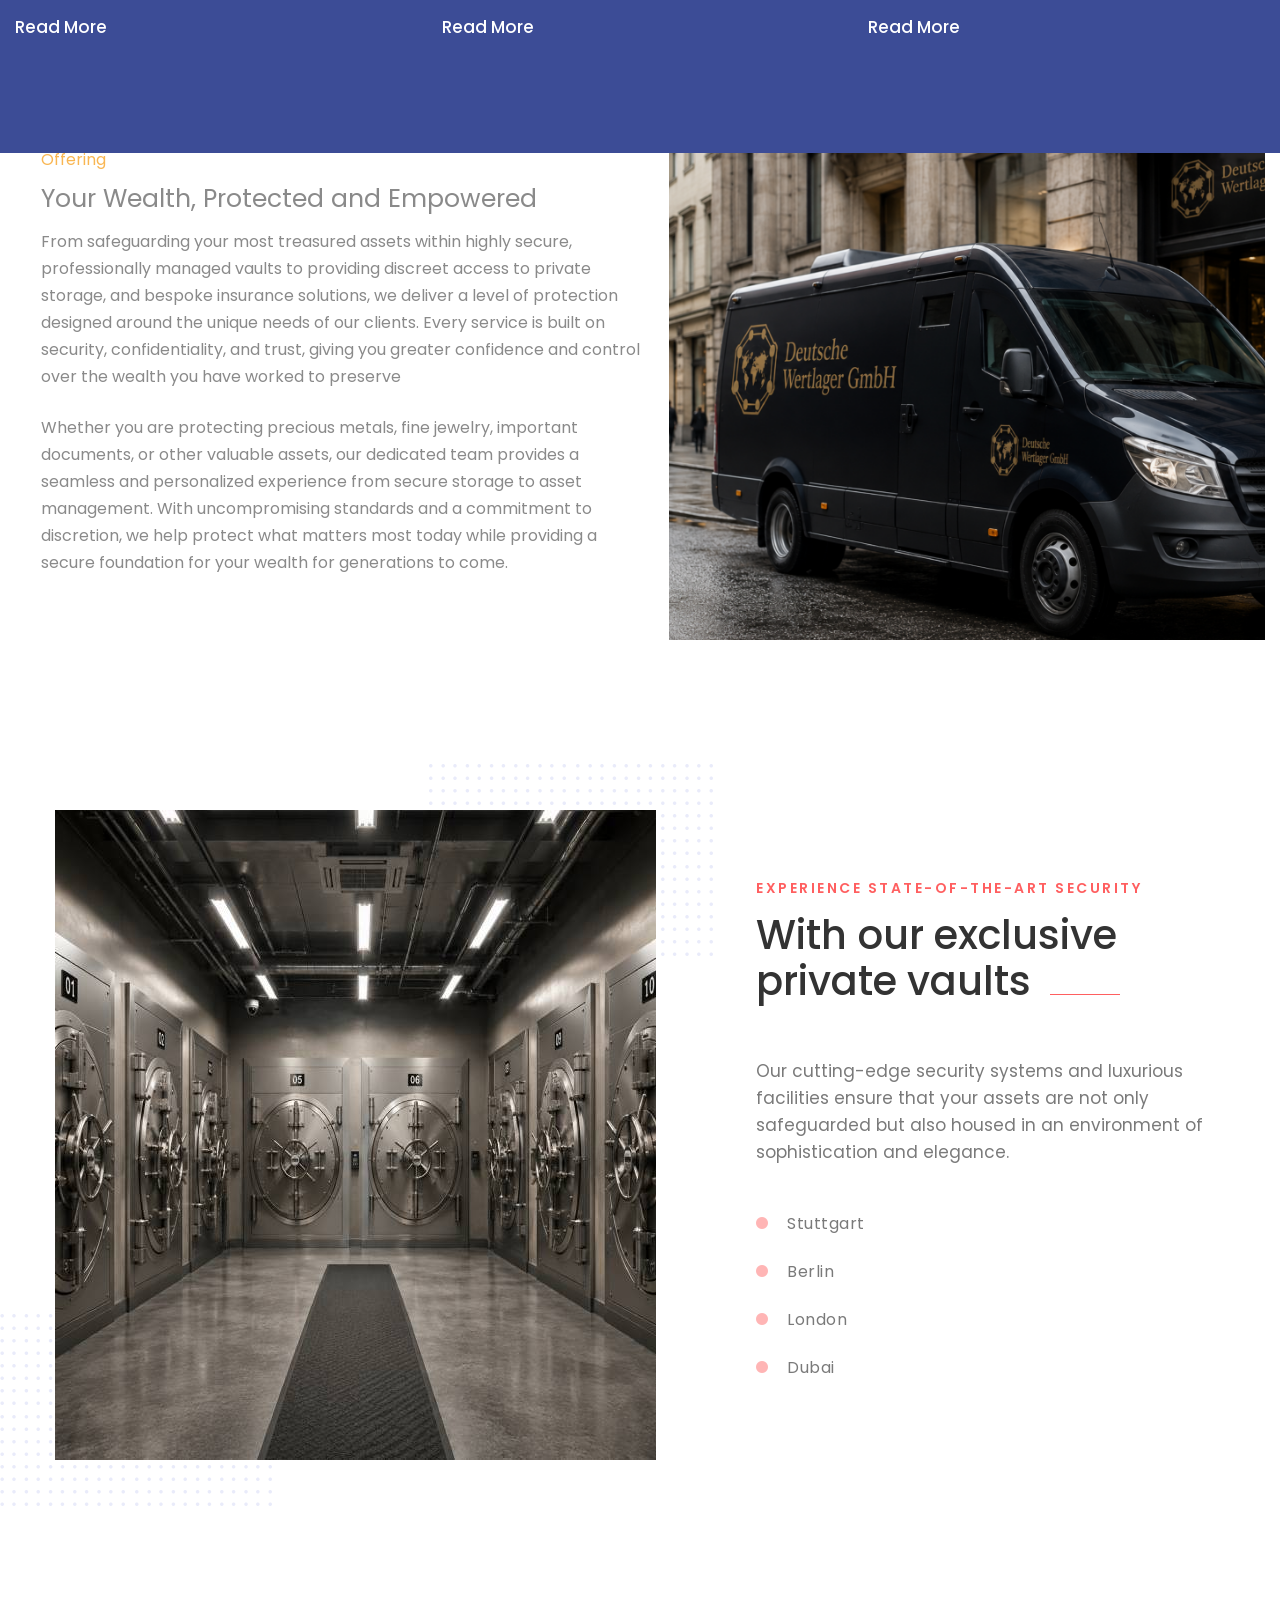
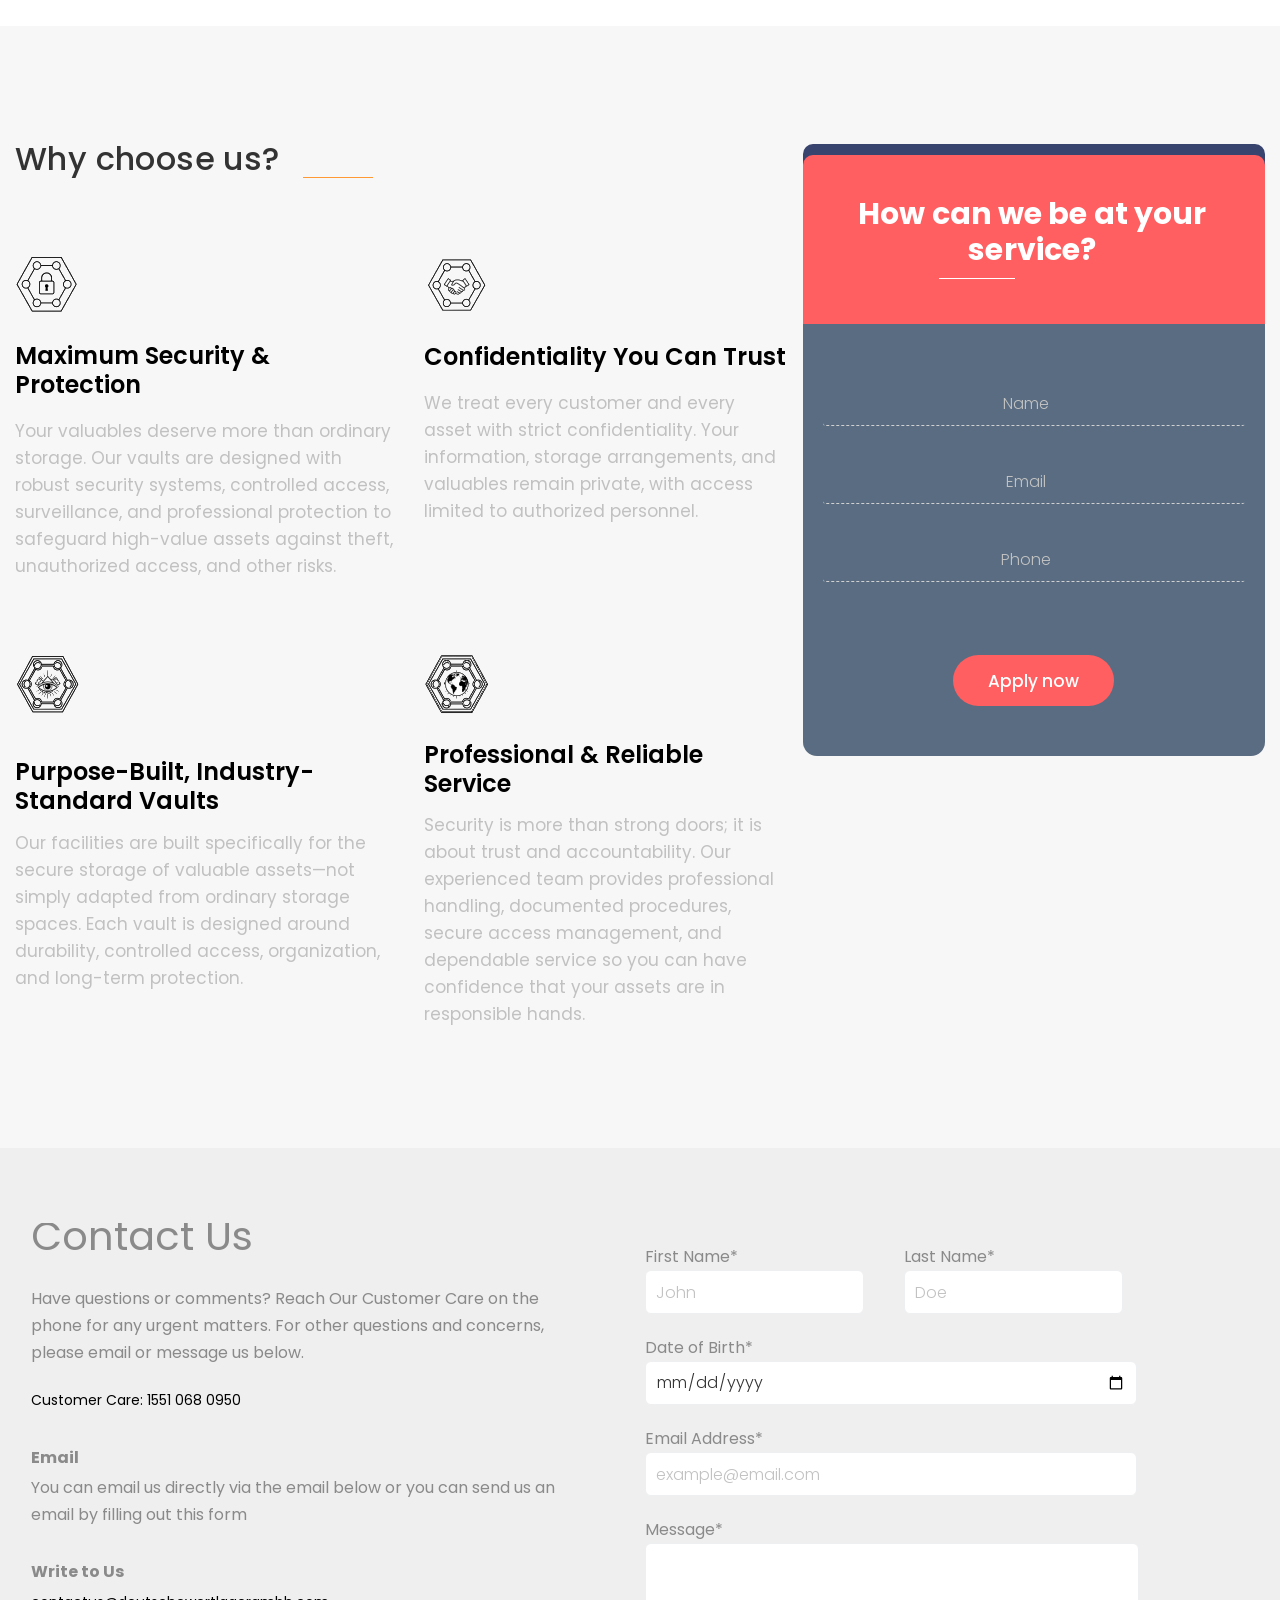
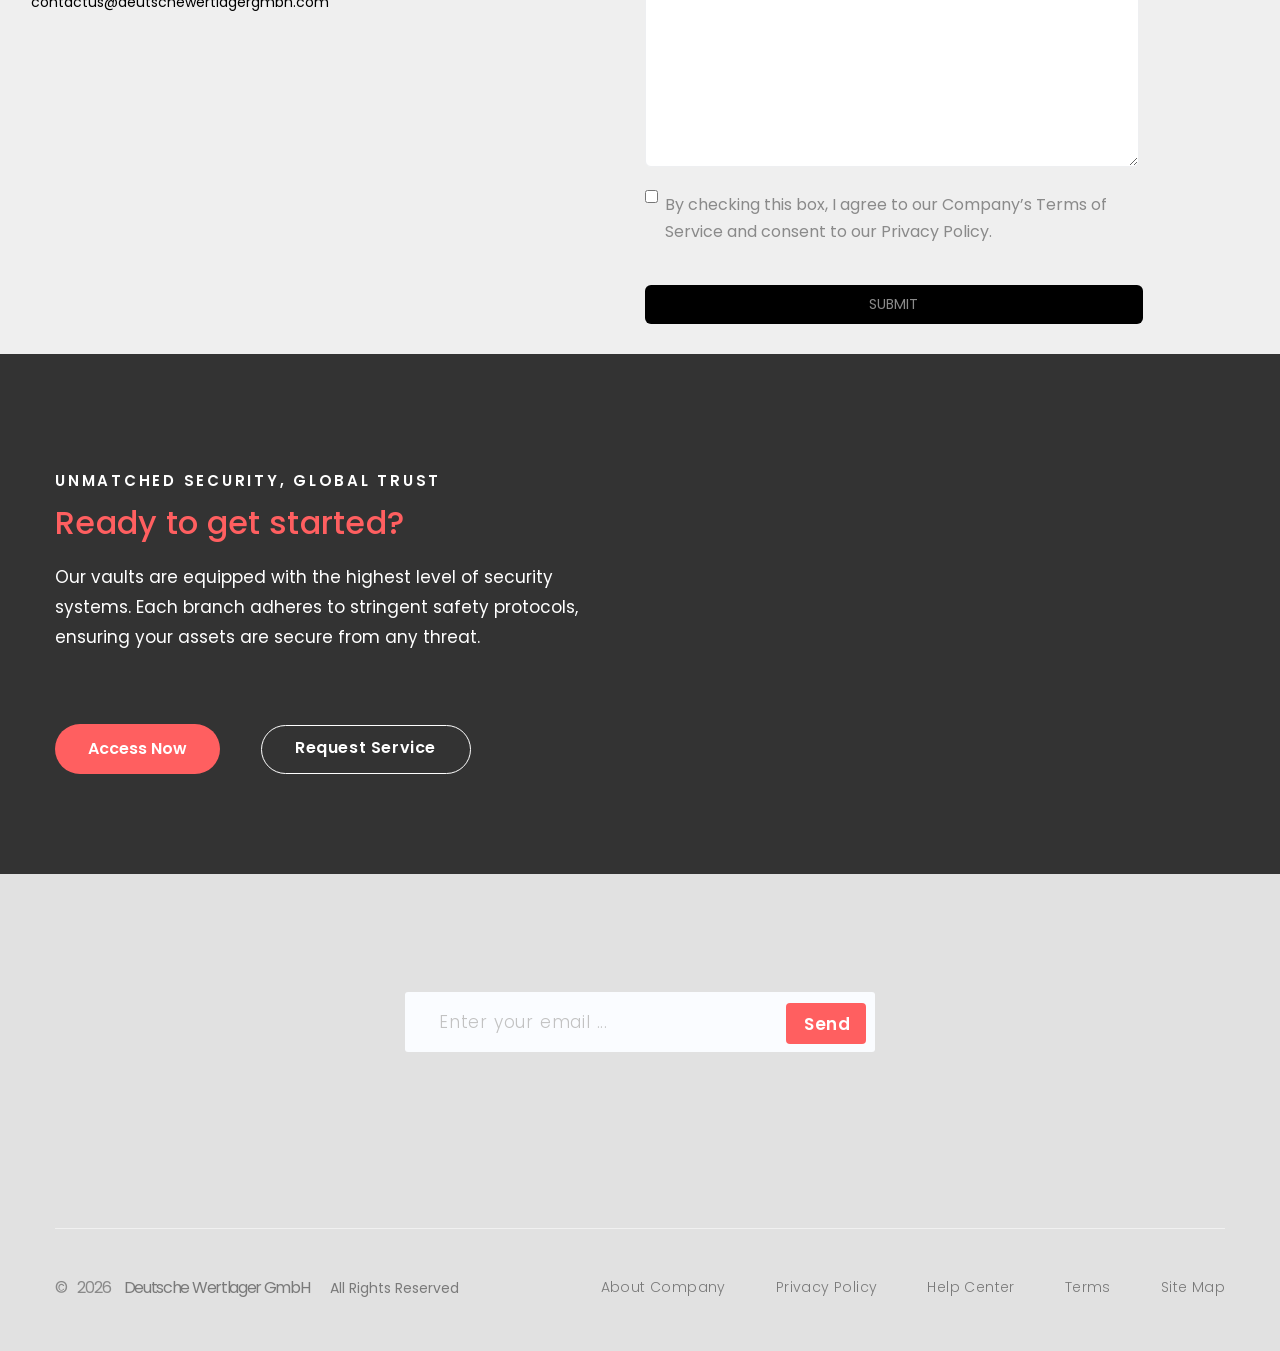
==== commit e3e4a94f: "Update index.html" ====
--- a/index.html
+++ b/index.html
@@ -234,7 +234,7 @@
                         data-splitout="none" 
                         data-responsive_offset="on" 
                         data-paddingtop= "['50','50','50','50']"
-                        data-paddingbottom= "['50','50','50','50']"> <a href="#" class="text-white sl-phone"><i class="fa fa-phone" aria-hidden="true"></i> +91 254 785 587</a><a href="#" class="text-white sl-email"><i class="fa fa-envelope" aria-hidden="true"></i> contactus@deutschewertlagergmbh.com</a></div>
+                        data-paddingbottom= "['50','50','50','50']"> <a href="#" class="text-white sl-phone"><i class="fa fa-phone" aria-hidden="true"></i> 1551 068 0950</a><a href="#" class="text-white sl-email"><i class="fa fa-envelope" aria-hidden="true"></i> contactus@deutschewertlagergmbh.com</a></div>
                     </li>
                 </ul>
             </div>
--- a/mine.css
+++ b/mine.css
@@ -177,7 +177,7 @@
 
 
 #sec_about{
-    width: 98%;
+    width: 95%;
     margin: auto;
 }
 #sec_about h3, 
